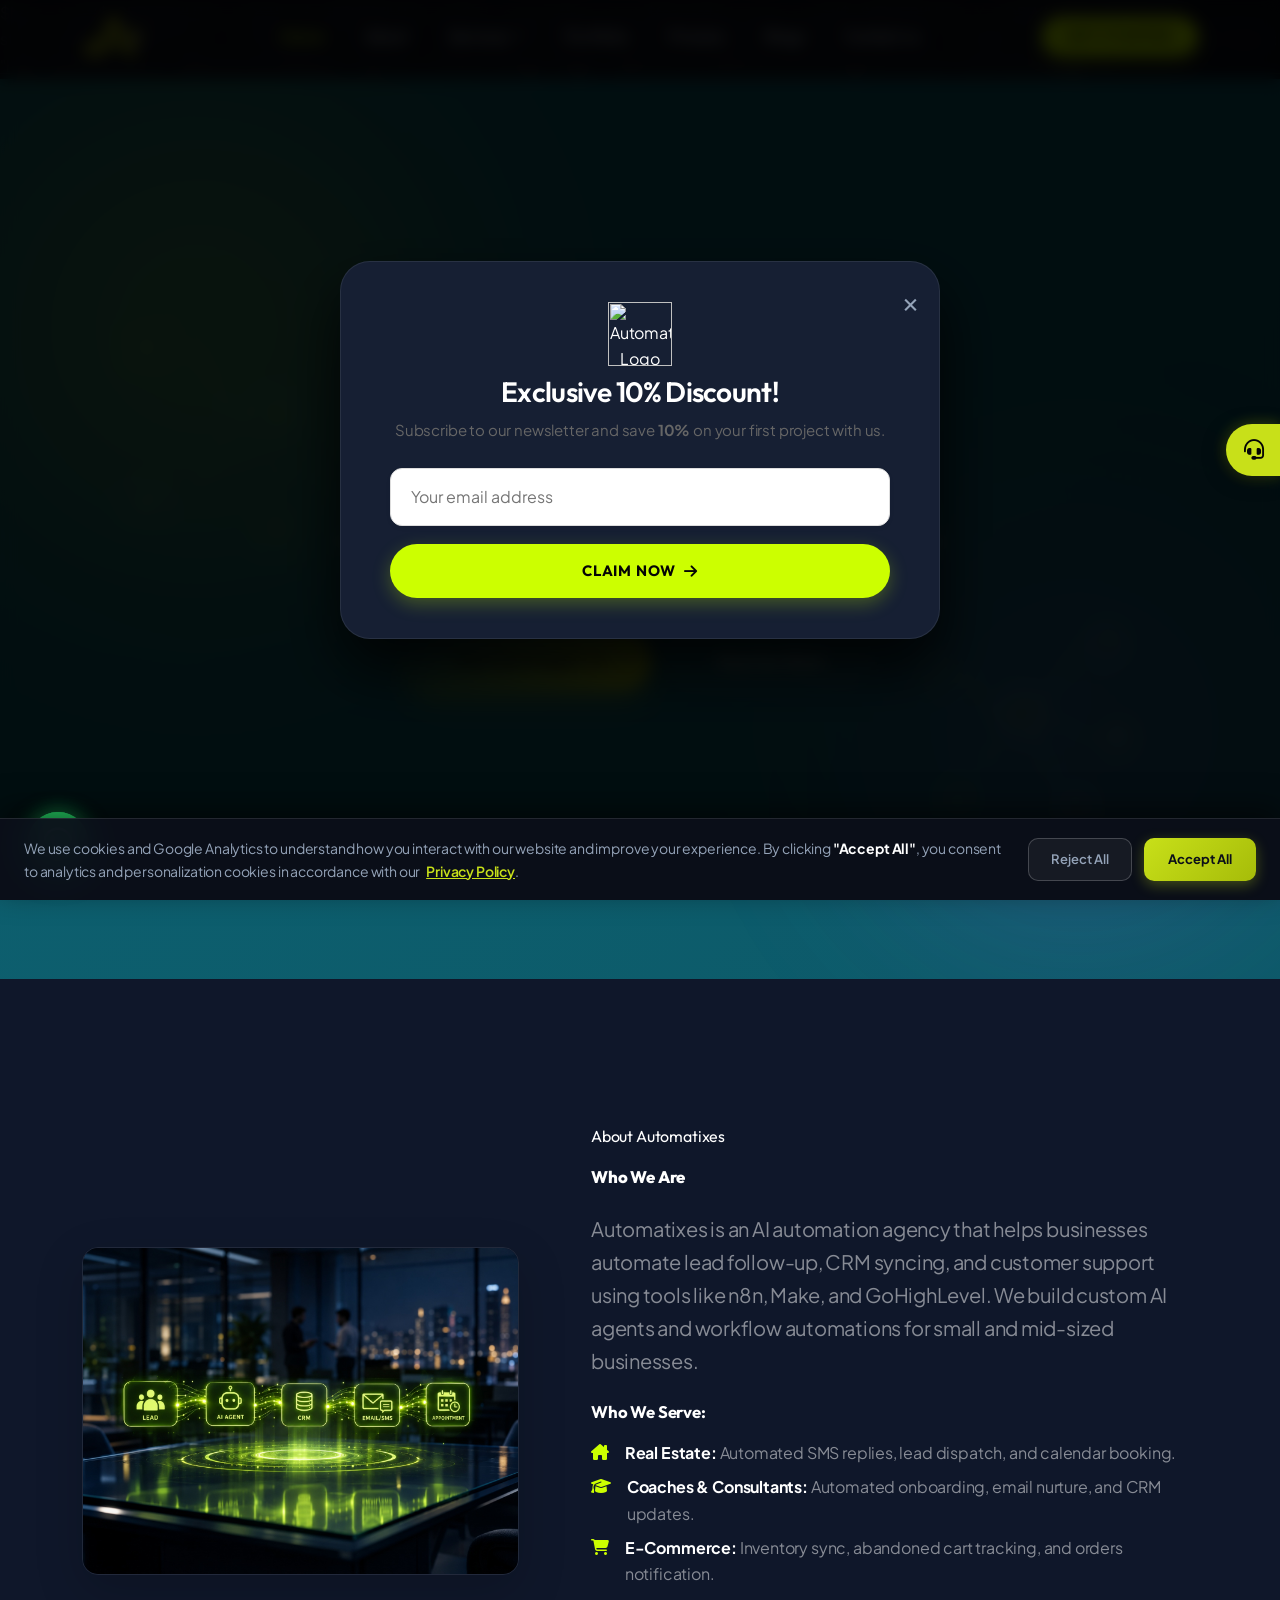
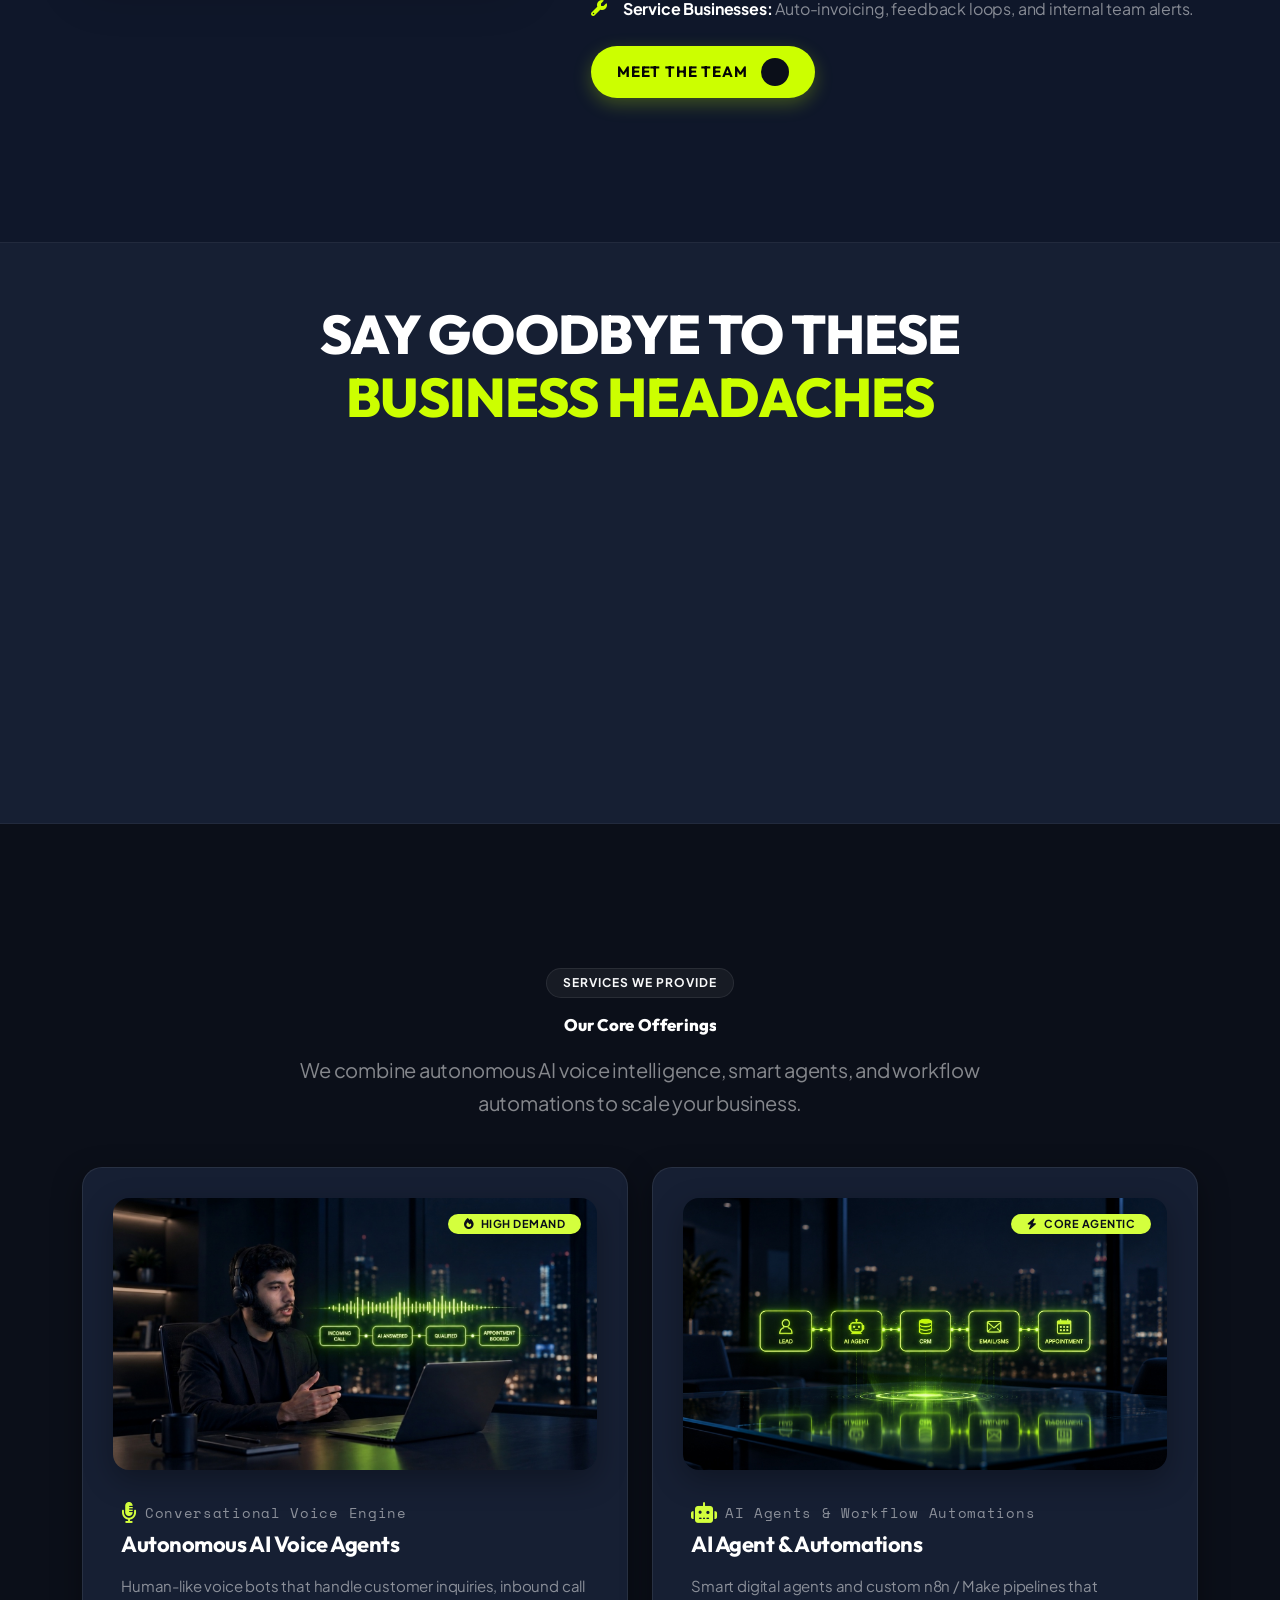
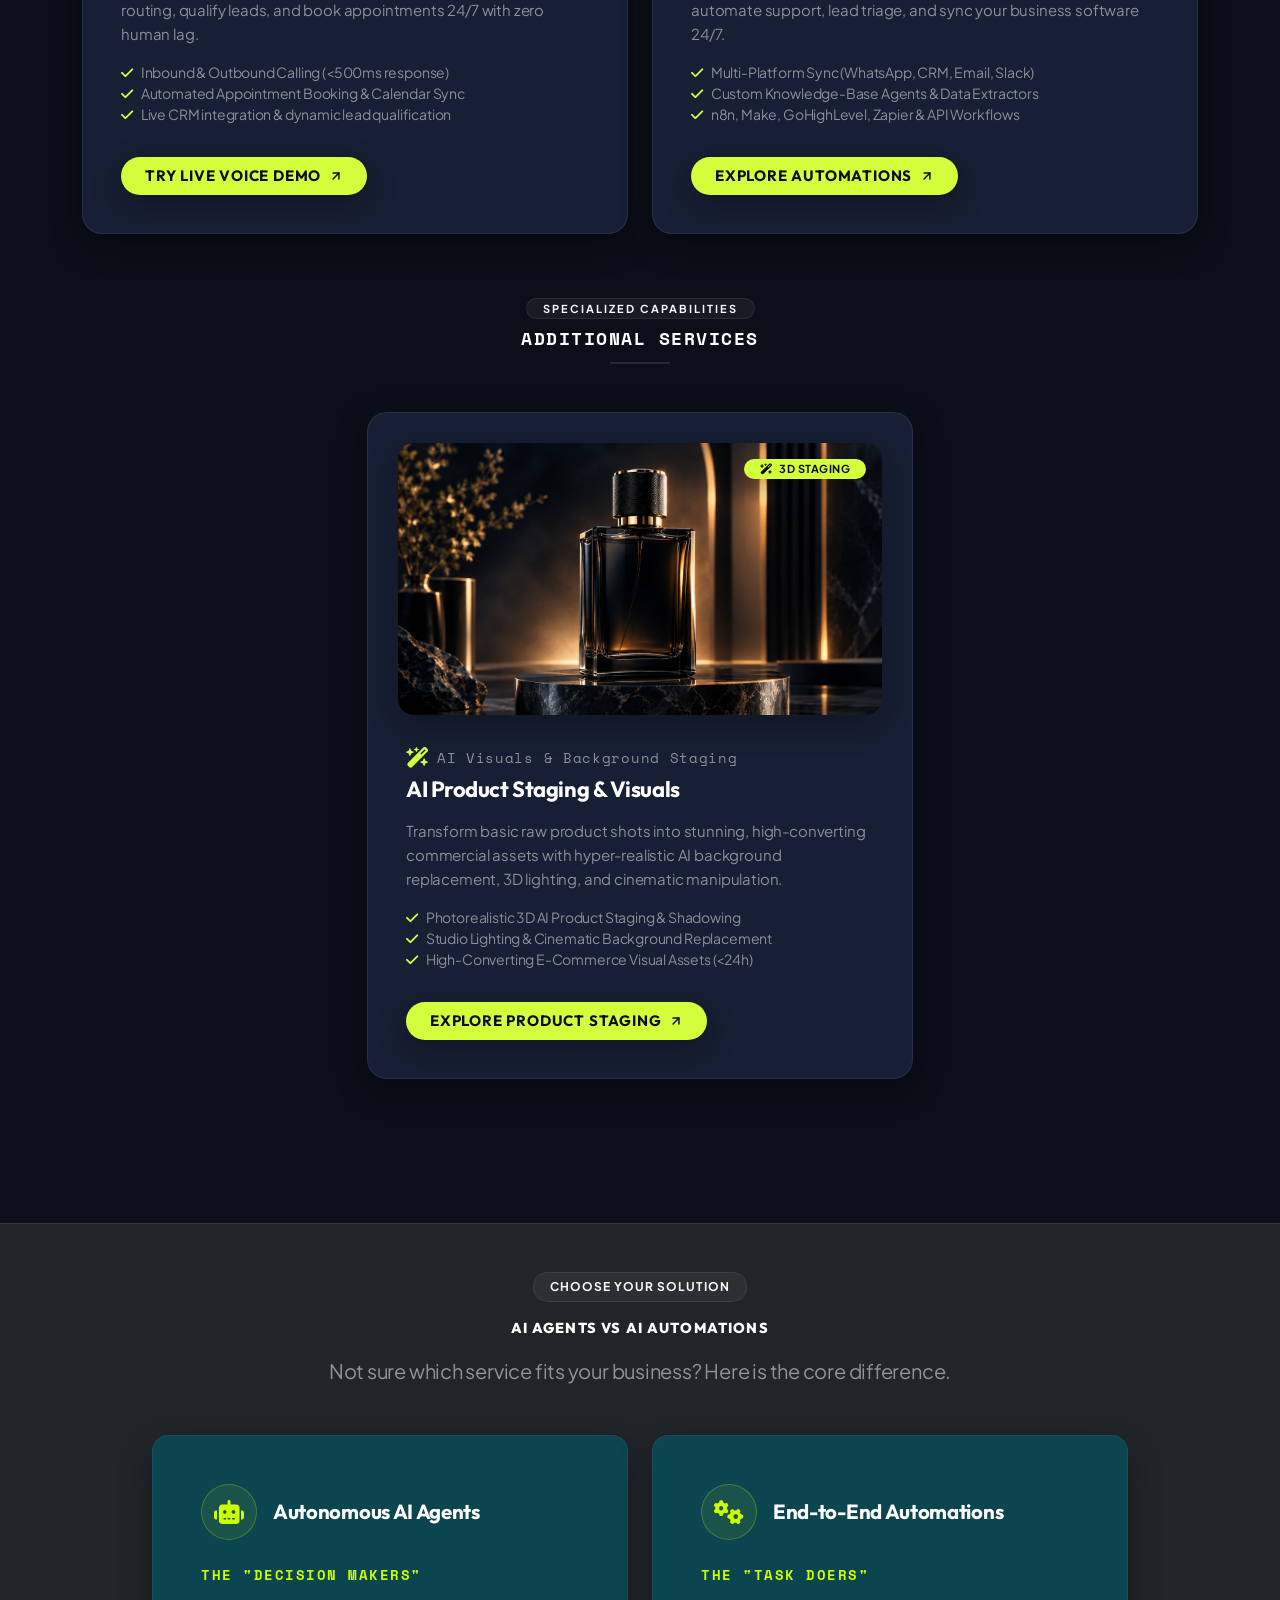
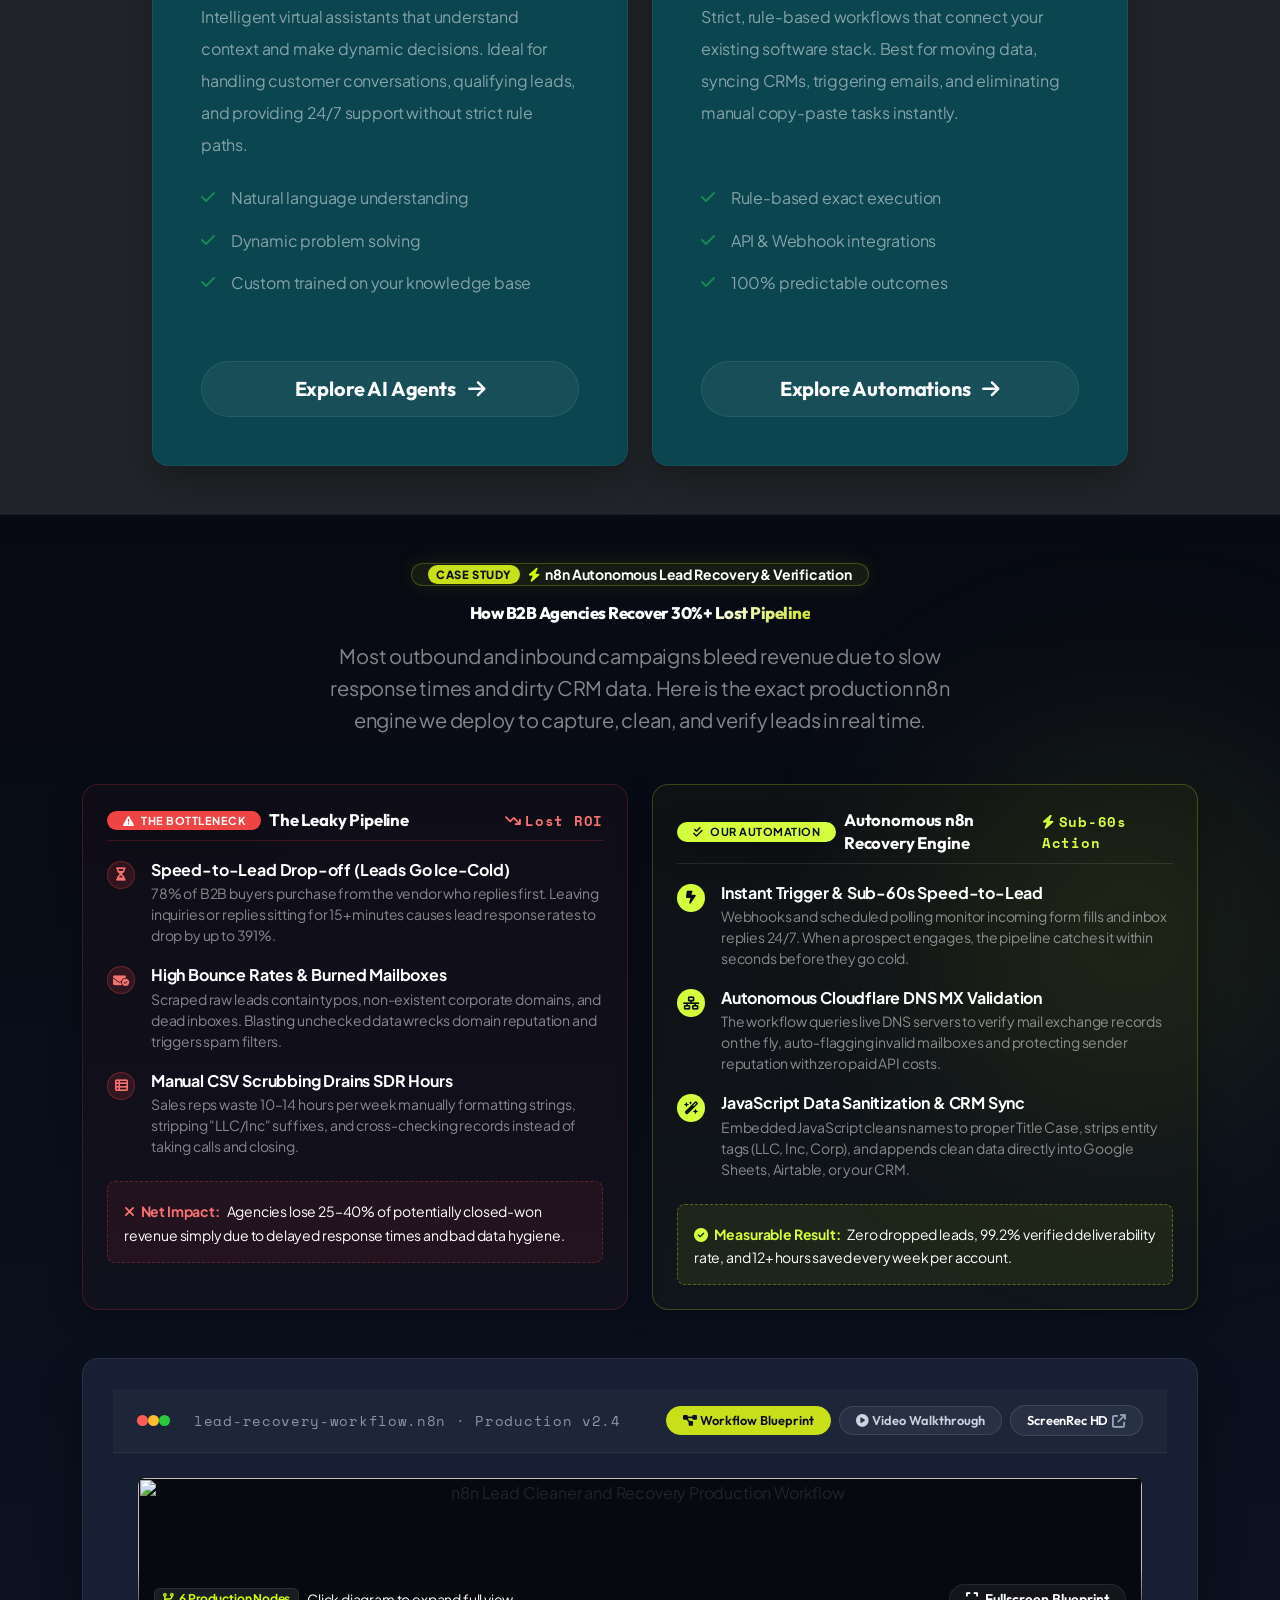
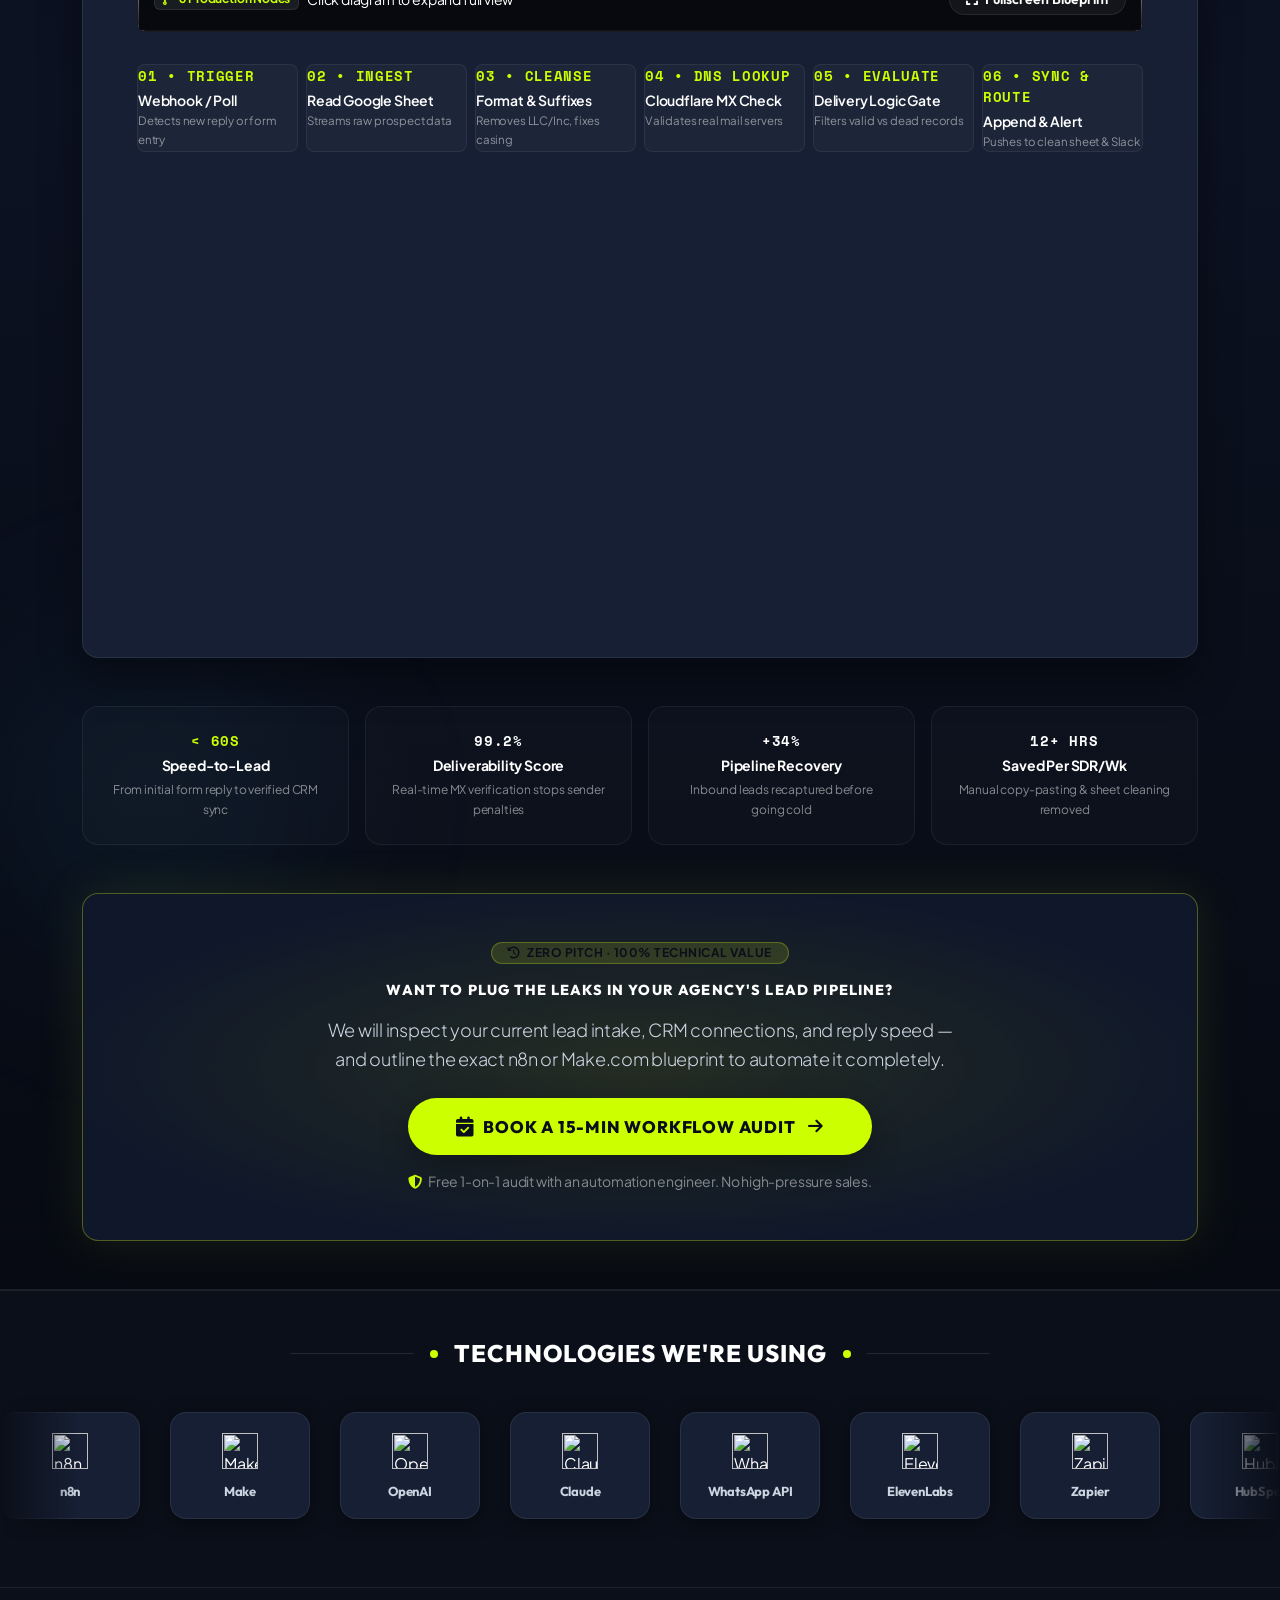
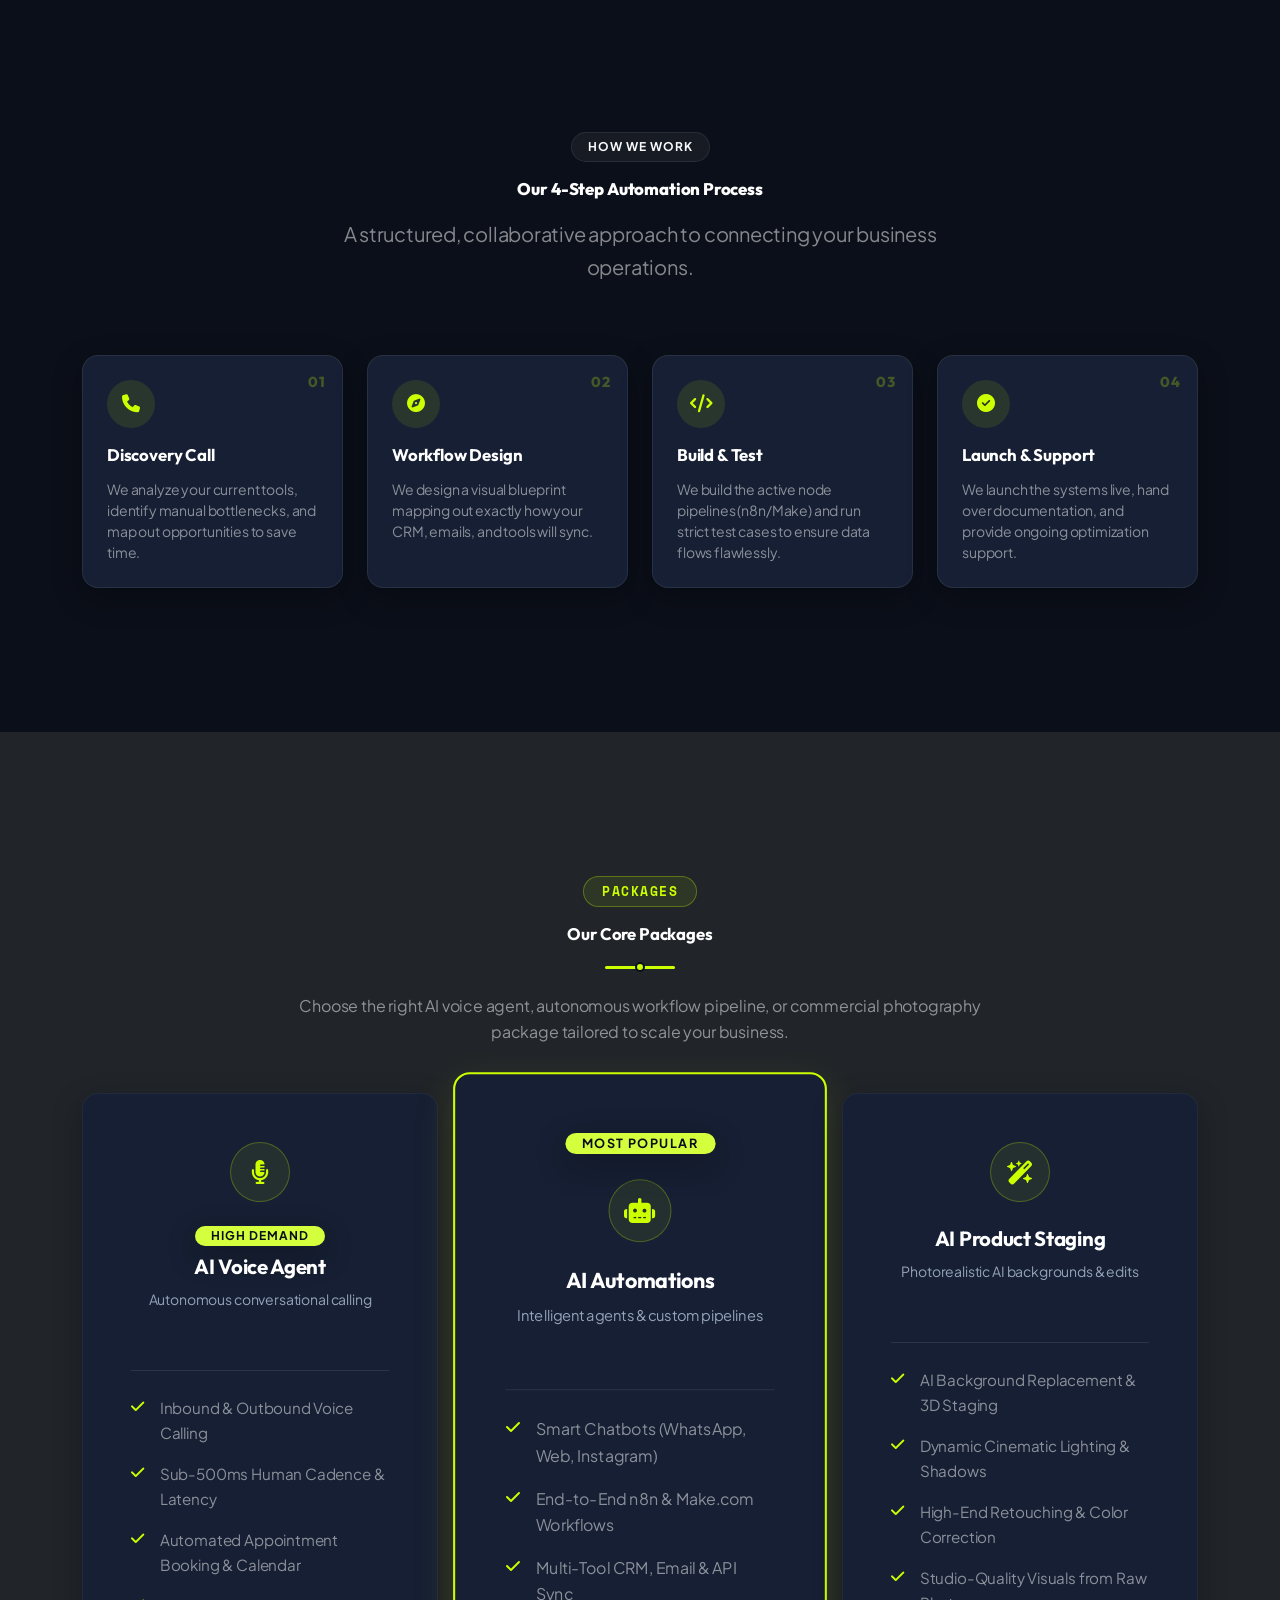
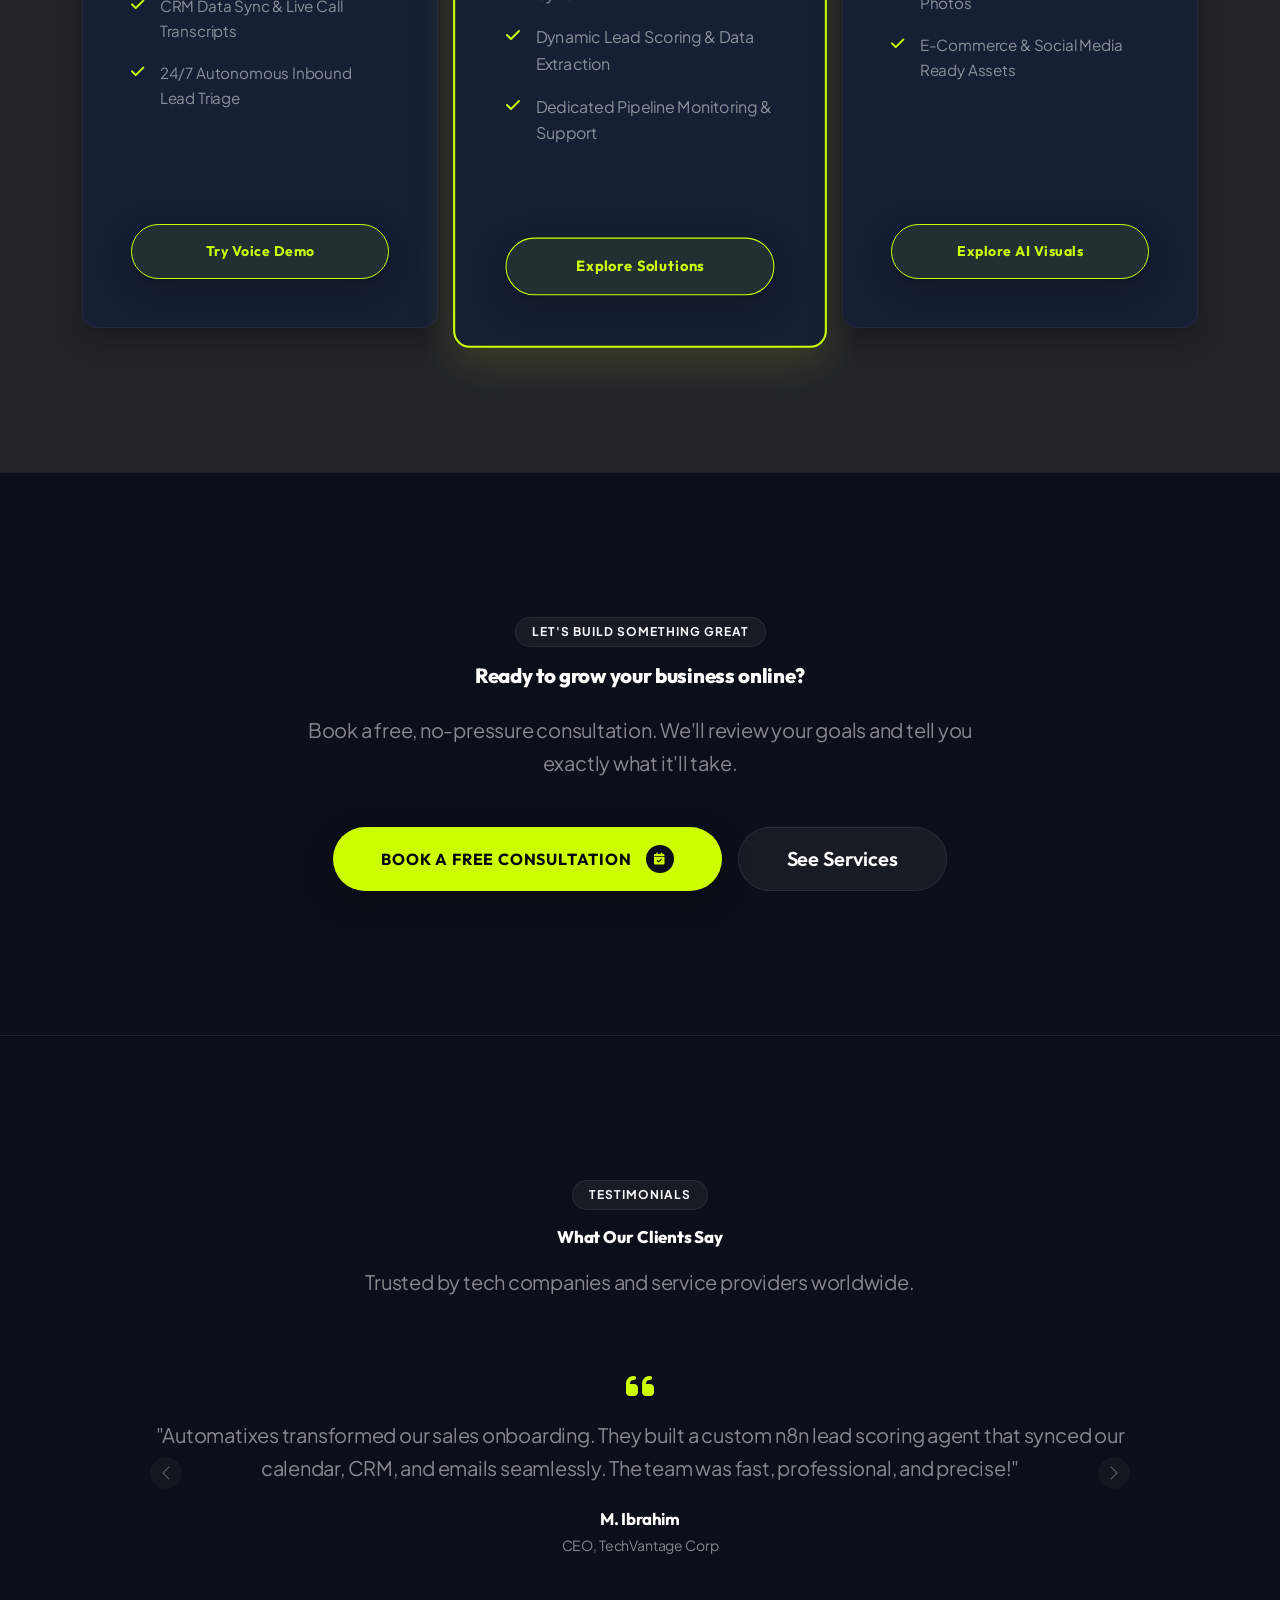
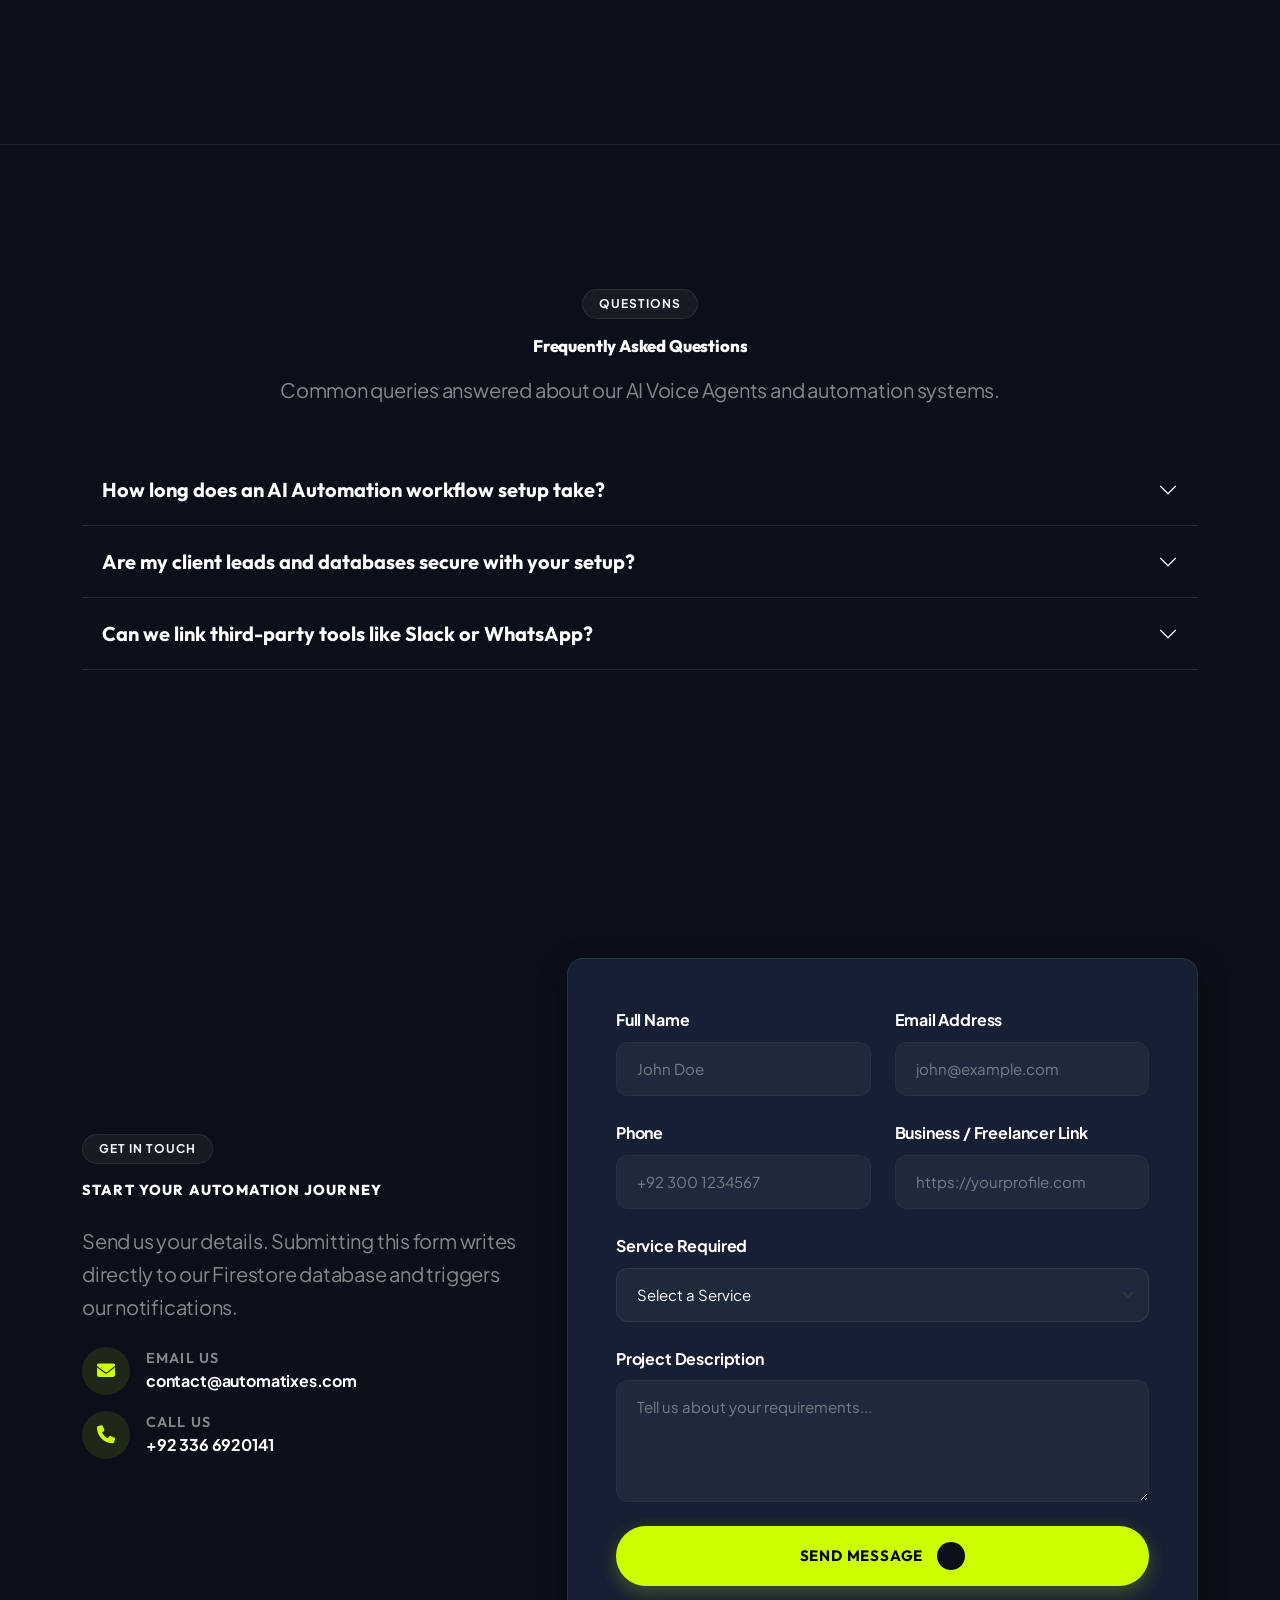
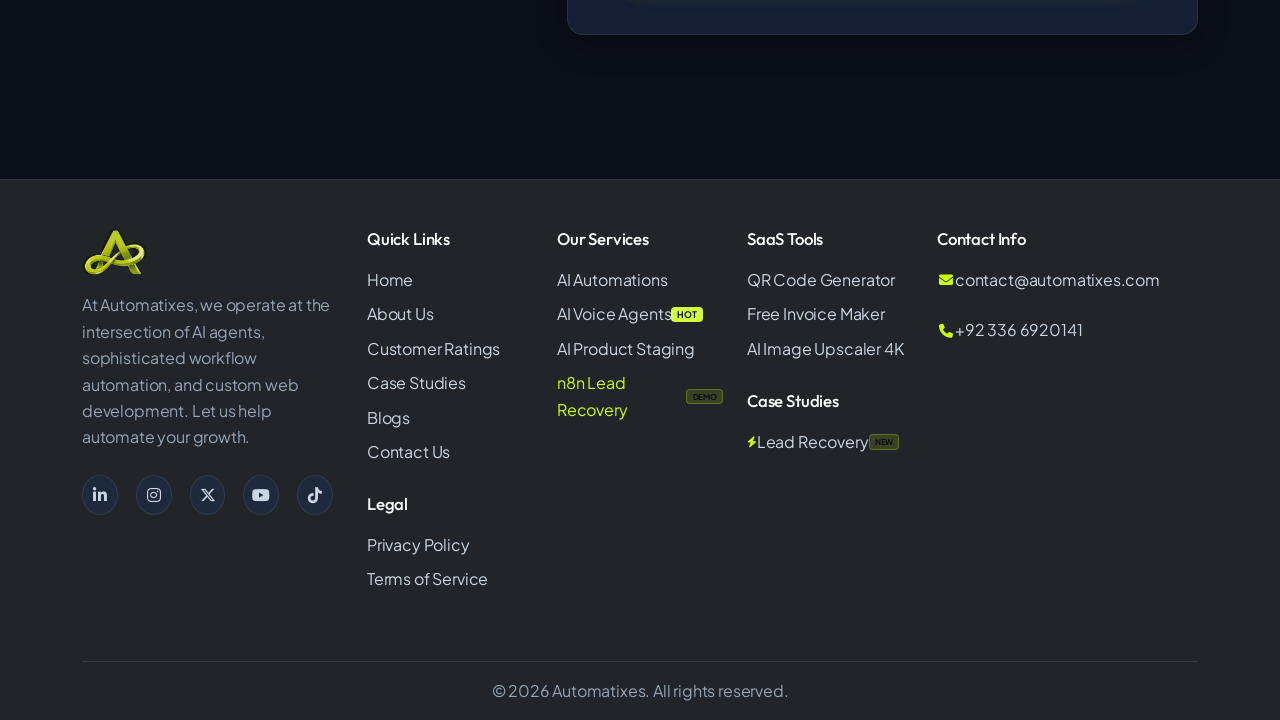
==== index.html @ 9a9e3614 "feat: launch AI Agent & Automations page, fix scroll/response lag, add service breakdown, custom age" ====
$host = isset($_SERVER['HTTP_HOST']) ? $_SERVER['HTTP_HOST'] : 'automatixes.com';
$forwarded_proto = isset($_SERVER['HTTP_X_FORWARDED_PROTO']) ? strtolower($_SERVER['HTTP_X_FORWARDED_PROTO']) : '';
$protocol = ((isset($_SERVER['HTTPS']) && $_SERVER['HTTPS'] === 'on') || $forwarded_proto === 'https') ? "https" : "http";
$canonical_url = "{$protocol}://{$host}/" . $active_meta['url'];
$og_image = "{$protocol}://{$host}/assets/img/services/ai_automations.jpg";
?>
<!DOCTYPE html>
<html lang="en">
<head>
    <!-- Google Consent Mode v2 (must fire BEFORE gtag.js) -->
    <script>
      window.dataLayer = window.dataLayer || [];
      function gtag(){dataLayer.push(arguments);}
      gtag('consent', 'default', {
        'ad_storage': 'denied',
        'ad_user_data': 'denied',
        'ad_personalization': 'denied',
        'analytics_storage': 'denied',
        'wait_for_update': 500
      });
      gtag('set', 'ads_data_redaction', true);
      gtag('set', 'url_passthrough', true);

      if (localStorage.getItem('cookie_consent') === 'granted') {
        gtag('consent', 'update', {
          'ad_storage': 'granted',
          'ad_user_data': 'granted',
          'ad_personalization': 'granted',
          'analytics_storage': 'granted'
        });
      }
    </script>
    <!-- Google tag (gtag.js) -->
    <script async src="https://www.googletagmanager.com/gtag/js?id=G-QNFRW1GPJR"></script>
    <script>
      gtag('js', new Date());
      gtag('config', 'G-QNFRW1GPJR');
    </script>
    <meta charset="UTF-8">
    <meta http-equiv="X-UA-Compatible" content="IE=edge">
    <meta name="viewport" content="width=device-width, initial-scale=1.0">
    <title>AI Automation Agency | Automatixes</title>
    <link rel="icon" type="image/png" sizes="32x32" href="favicon-32x32.png">
    <link rel="icon" type="image/png" sizes="16x16" href="favicon-16x16.png">
    <link rel="apple-touch-icon" sizes="180x180" href="apple-touch-icon.png">
    <link rel="icon" type="image/svg+xml" href="favicon.svg">
    <link rel="shortcut icon" href="favicon.ico">
    <link rel="manifest" href="site.webmanifest">
    <link rel="canonical" href="http://localhost:8000">
    
    <!-- Meta SEO Tags -->
    <meta name="robots" content="index, follow, max-image-preview:large, max-snippet:-1, max-video-preview:-1">
    <meta name="description" content="Automatixes is an AI-first agency building custom AI agents and workflow automations.">
    <meta name="keywords" content="AI Automation Agency, n8n, Make, GoHighLevel, Zapier, AI Agents">
    <meta name="author" content="Automatixes">
    
    <!-- Open Graph / Facebook -->
    <meta property="og:type" content="website">
    <meta property="og:url" content="http://localhost:8000">
    <meta property="og:title" content="http://localhost:8000">
    <meta property="og:description" content="http://localhost:8000">
    <meta property="og:image" content="http://localhost:8000">

    <!-- Twitter -->
    <meta name="twitter:card" content="summary_large_image">
    <meta name="twitter:url" content="http://localhost:8000">
    <meta name="twitter:title" content="http://localhost:8000">
    <meta name="twitter:description" content="http://localhost:8000">
    <meta name="twitter:image" content="http://localhost:8000">

    <!-- Hreflang Tags for SEO/GEO -->
    <link rel="alternate" hreflang="x-default" href="">
    <link rel="alternate" hreflang="en" href="">
    <link rel="alternate" hreflang="en-us" href="">
    <link rel="alternate" hreflang="en-gb" href="">
    <link rel="alternate" hreflang="en-ca" href="">
    <link rel="alternate" hreflang="ar" href="">

    <!-- JSON-LD Structured Data Schema -->
    <!-- WebSite Schema -->
    <script type="application/ld+json">
    {
      "@context": "https://schema.org",
      "@type": "WebSite",
      "name": "Automatixes",
      "url": "http://localhost:8000",
      "description": "An AI-first automation agency that designs custom AI agents and workflow automations to run business operations 24/7."
    }
    </script>

    <!-- LocalBusiness & Organization Schema -->
    <script type="application/ld+json">
    {
      "@context": "https://schema.org",
      "@type": "ProfessionalService",
      "name": "Automatixes",
      "url": "http://localhost:8000",
      "logo": ":///assets/img/services/ai_automations.jpg",
      "image": ":///assets/img/services/ai_automations.jpg",
      "description": "An AI-first automation agency that designs custom AI agents and workflow automations to run business operations 24/7.",
      "telephone": "+92-336-6920141",
      "email": "contact@automatixes.com",
      "areaServed": [
        {"@type": "Country", "name": "USA"},
        {"@type": "Country", "name": "Canada"},
        {"@type": "Region", "name": "Europe"},
        {"@type": "Region", "name": "Arabian Peninsula"},
        {"@type": "Country", "name": "Global"}
      ]
    }
    </script>

    <!-- Service Schema -->
    
    
    

    <!-- BreadcrumbList Schema -->
    
    
    

    <!-- Bootstrap 5 CDN -->
    <link href="https://cdn.jsdelivr.net/npm/bootstrap@5.3.2/dist/css/bootstrap.min.css" rel="stylesheet">
    
    <!-- FontAwesome CDN for Icons -->
    <link rel="stylesheet" href="https://cdnjs.cloudflare.com/ajax/libs/font-awesome/6.4.2/css/all.min.css">
    
    <!-- Google Fonts: Syne (Preloader) / Outfit (Headings) / Plus Jakarta Sans (Body) / Space Mono -->
    <link rel="preconnect" href="https://fonts.googleapis.com">
    <link rel="preconnect" href="https://fonts.gstatic.com" crossorigin>
    <link href="https://fonts.googleapis.com/css2?family=Outfit:wght@400;500;600;700;800;900&family=Plus+Jakarta+Sans:wght@400;500;600;700;800&family=Space+Mono:wght@400;700&family=Syne:wght@700;800&display=swap" rel="stylesheet">
    
    <!-- Custom Main CSS -->
    <link rel="stylesheet" href="assets/css/main.css?v=14.1.1">

        <!-- Google Sitelinks & SiteNavigationElement Schema -->
    <script type="application/ld+json">
    {
      "@context": "https://schema.org",
      "@graph": [
        {
          "@type": "ItemList",
          "name": "Automatixes AI Solutions & Tools",
          "itemListElement": [
            {
              "@type": "SiteNavigationElement",
              "position": 1,
              "name": "AI Automated Solutions",
              "description": "Custom autonomous AI agents and n8n/Make workflows for CRM, lead qualification, and support.",
              "url": "https://www.automatixes.com/ai-Agent-Automations"
            },
            {
              "@type": "SiteNavigationElement",
              "position": 2,
              "name": "AI Voice Agents",
              "description": "Human-like conversational AI voice agents for inbound support and automated outbound qualification.",
              "url": "https://www.automatixes.com/voice-agent"
            },
            {
              "@type": "SiteNavigationElement",
              "position": 3,
              "name": "AI Product Staging & Shoots",
              "description": "Photorealistic 3D AI staging and commercial product mockups for e-commerce brands.",
              "url": "https://www.automatixes.com/product-shoot"
            },
            {
              "@type": "SiteNavigationElement",
              "position": 4,
              "name": "Our Process & Methodology",
              "description": "4-stage engineering blueprint: Audit, Architecture, Integration, and 24/7 Operations.",
              "url": "https://www.automatixes.com/process"
            },
            {
              "@type": "SiteNavigationElement",
              "position": 5,
              "name": "Customer Ratings & Reviews",
              "description": "Verified client testimonials and real ROI case studies from enterprise automation deployments.",
              "url": "https://www.automatixes.com/reviews"
            },
            {
              "@type": "SiteNavigationElement",
              "position": 6,
              "name": "Book Free AI Consultation",
              "description": "Schedule a 1-on-1 strategy call to identify automation bottlenecks and calculate projected ROI.",
              "url": "https://www.automatixes.com/contact"
            },
            {
              "@type": "SiteNavigationElement",
              "position": 7,
              "name": "Free Dynamic QR Studio",
              "description": "Enterprise-grade QR generator with custom logo branding and live scan telemetry.",
              "url": "https://qrcode.automatixes.com/"
            },
            {
              "@type": "SiteNavigationElement",
              "position": 8,
              "name": "Free Invoice Maker & PDF Ledger",
              "description": "Professional A4 PDF financial ledger generator with instant tax calculations.",
              "url": "https://invoicemaker.automatixes.com/"
            }
          ]
        }
      ]
    }
    </script>

</head>
<body>

    <!-- Preloader Start -->
    <div id="preloader">
        <div class="animation-preloader">
            <div class="spinner"></div>
            <div class="txt-loading">
                <span data-text-preloader="A" class="letters-loading">A</span>
                <span data-text-preloader="U" class="letters-loading">U</span>
                <span data-text-preloader="T" class="letters-loading">T</span>
                <span data-text-preloader="O" class="letters-loading">O</span>
                <span data-text-preloader="M" class="letters-loading">M</span>
                <span data-text-preloader="A" class="letters-loading">A</span>
                <span data-text-preloader="T" class="letters-loading">T</span>
                <span data-text-preloader="I" class="letters-loading">I</span>
                <span data-text-preloader="X" class="letters-loading">X</span>
                <span data-text-preloader="E" class="letters-loading">E</span>
                <span data-text-preloader="S" class="letters-loading">S</span>
            </div>
            <p class="text-center loading-subtitle">Loading</p>
        </div>
    </div>
    <!-- Preloader End -->

    <!-- Header Navigation Start -->
    <header id="header-sticky" class="header-nav">
        <div class="container">
                <nav class="navbar navbar-expand-lg navbar-dark bg-transparent py-0">
                <a class="navbar-brand d-flex align-items-center" href="index">
                    <img src="assets/img/logo/automatixes-logo-new.png" alt="Automatixes Logo" style="height: 45px; width: auto; object-fit: contain;">
                </a>
                <button class="navbar-toggler" type="button" data-bs-toggle="collapse" data-bs-target="#mainNavbar" aria-controls="mainNavbar" aria-expanded="false" aria-label="Toggle navigation">
                    <span class="navbar-toggler-icon"></span>
                </button>
                                <div class="collapse navbar-collapse d-lg-flex justify-content-between" id="mainNavbar">
                    <ul class="navbar-nav mx-auto mb-2 mb-lg-0 align-items-lg-center">
                        <li class="nav-item"><a class="nav-link active" href="index">Home</a></li>
                        <li class="nav-item"><a class="nav-link" href="about">About</a></li>
                        <li class="nav-item dropdown">
                            <a class="nav-link dropdown-toggle" href="#" id="servicesDropdown" role="button" data-bs-toggle="dropdown" aria-expanded="false">
                                Services
                            </a>
                            <ul class="dropdown-menu border-0 shadow-sm" aria-labelledby="servicesDropdown">
                                <li><a class="dropdown-item py-2 fw-semibold" href="whatsapp-api"><i class="fa-brands fa-whatsapp text-success me-2"></i>WhatsApp Multi-Device API</a></li>
                                <li><a class="dropdown-item py-2 fw-semibold" href="ai-Agent-Automations">AI Agent & Automations</a></li>
                                <li><a class="dropdown-item py-2 fw-semibold d-flex align-items-center justify-content-between" href="voice-agent"><span>AI Voice Agents</span> <span class="badge rounded-pill ms-2" style="font-size: 0.65rem; background: #D4FF3D !important; color: #0a0e1a !important; font-weight: 700;">🔥 HIGH DEMAND</span></a></li>
                                <li><a class="dropdown-item py-2 fw-semibold" href="product-shoot">AI Product Staging & Visuals</a></li>
                            </ul>
                        </li>
                                                <li class="nav-item"><a class="nav-link text-nowrap" href="portfolio">Portfolio</a></li>
                        <li class="nav-item"><a class="nav-link text-nowrap" href="process">Process</a></li>
                        <li class="nav-item"><a class="nav-link text-nowrap" href="blogs">Blogs</a></li>
                        <li class="nav-item"><a class="nav-link text-nowrap" href="contact">Contact us</a></li>
                    </ul>
                    <div class="d-none d-lg-block">
                        <a href="contact" class="btn btn-brand rounded-pill px-4 py-2 fw-semibold text-nowrap">Get Started</a>
                    </div>
                </div>
            </nav>
        </div>
    </header>
    <!-- Header Navigation End -->

    <div id="smooth-wrapper">
        <div id="smooth-content">









<!-- Hero Section Start -->
<section class="hero-section position-relative d-flex align-items-center justify-content-center text-center" style="min-height: 100vh; overflow: hidden; padding-top: 100px;">
    <!-- Abstract Glowing Orbs (Automatixes Style) -->
    <div class="position-absolute rounded-circle" style="background: radial-gradient(circle, rgba(200, 224, 25,0.35) 0%, rgba(0,0,0,0) 70%); width: 700px; height: 700px; top: -100px; left: -150px; filter: blur(80px); z-index: 0; pointer-events: none;"></div>
    <div class="position-absolute rounded-circle" style="background: radial-gradient(circle, rgba(168,85,247,0.2) 0%, rgba(0,0,0,0) 70%); width: 600px; height: 600px; bottom: -50px; right: -100px; filter: blur(80px); z-index: 0; pointer-events: none;"></div>
    
    <!-- Floating Automation Workflow Nodes (Left) -->
    <style>
        @keyframes heroFloat {
            0% { transform: translateY(0px); }
            50% { transform: translateY(-15px); }
            100% { transform: translateY(0px); }
        }
    </style>
    <!-- Floating Automation Workflow Nodes (Left - n8n Workflow) -->
    <div class="position-absolute d-none d-lg-block" style="top: 25%; left: 8%; z-index: 0; opacity: 0.3; pointer-events: none; animation: heroFloat 6s ease-in-out infinite;">
        <svg width="240" height="280" viewBox="0 0 240 280" fill="none" xmlns="http://www.w3.org/2000/svg" preserveAspectRatio="xMidYMid meet">
            <defs>
                <!-- Canvas Grid Pattern -->
                <pattern id="n8nCanvasGrid" x="0" y="0" width="16" height="16" patternUnits="userSpaceOnUse">
                    <circle cx="8" cy="8" r="0.75" fill="#ffffff" fill-opacity="0.15"/>
                </pattern>
                
                <!-- Connection Gradients -->
                <linearGradient id="n8nGrad1" x1="0%" y1="0%" x2="100%" y2="100%">
                    <stop offset="0%" stop-color="#C8E019" stop-opacity="0.9"/>
                    <stop offset="100%" stop-color="#ffffff" stop-opacity="0.7"/>
                </linearGradient>
                <linearGradient id="n8nGrad2" x1="0%" y1="0%" x2="0%" y2="100%">
                    <stop offset="0%" stop-color="#ffffff" stop-opacity="0.7"/>
                    <stop offset="100%" stop-color="#C8E019" stop-opacity="0.9"/>
                </linearGradient>
                <linearGradient id="n8nGrad3" x1="100%" y1="0%" x2="0%" y2="100%">
                    <stop offset="0%" stop-color="#ffffff" stop-opacity="0.7"/>
                    <stop offset="100%" stop-color="#94a3b8" stop-opacity="0.5"/>
                </linearGradient>
            </defs>

            <!-- Background Canvas Texture -->
            <rect width="240" height="280" fill="url(#n8nCanvasGrid)" rx="16"/>

            <!-- Connection Paths -->
            <!-- Path 1: Trigger to AI Engine -->
            <path d="M68 44 C118 44, 102 110, 152 110" stroke="url(#n8nGrad1)" stroke-width="1.75" stroke-linecap="round" fill="none"/>
            <!-- Path 2: AI Engine to Action Sync (Vertical Primary) -->
            <path d="M176 134 L176 208" stroke="url(#n8nGrad2)" stroke-width="1.75" stroke-linecap="round" fill="none"/>
            <!-- Path 3: AI Engine to Dispatch/Notification (Branch Secondary) -->
            <path d="M152 122 C100 122, 120 198, 68 198" stroke="url(#n8nGrad3)" stroke-width="1.75" stroke-dasharray="4 4" stroke-linecap="round" fill="none"/>

            <!-- Data Packet Pulse Indicators -->
            <circle cx="110" cy="77" r="2.5" fill="#C8E019"/>
            <circle cx="176" cy="171" r="2.5" fill="#C8E019"/>
            <circle cx="108" cy="160" r="2" fill="#ffffff" fill-opacity="0.8"/>

            <!-- Node 1: Webhook Trigger (Top Left) -->
            <g id="node-trigger">
                <rect x="20" y="20" width="48" height="48" rx="12" fill="#ffffff" fill-opacity="0.04" stroke="#C8E019" stroke-width="1.5"/>
                <!-- Lightning Trigger Glyph -->
                <path d="M45 32 L37 44 L43 44 L41 56 L51 42 L45 42 Z" fill="#C8E019"/>
                <!-- Status Indicator -->
                <circle cx="62" cy="24" r="4.5" fill="#111827" stroke="#C8E019" stroke-width="1.2"/>
                <path d="M60 24 L61.5 25.5 L64.5 22.5" fill="none" stroke="#C8E019" stroke-width="1.2" stroke-linecap="round" stroke-linejoin="round"/>
                <!-- Output Port -->
                <circle cx="68" cy="44" r="3" fill="#C8E019" stroke="#111827" stroke-width="1"/>
            </g>

            <!-- Node 2: AI Processor / Router (Center Right) -->
            <g id="node-router">
                <rect x="152" y="86" width="48" height="48" rx="12" fill="#ffffff" fill-opacity="0.04" stroke="#ffffff" stroke-opacity="0.6" stroke-width="1.5"/>
                <!-- AI Sparkle Icon -->
                <path d="M176 99 C176 105 181 110 187 110 C181 110 176 115 176 121 C176 115 171 110 165 110 C171 110 176 105 176 99 Z" fill="#C8E019"/>
                <path d="M185 94 C185 96.5 187.5 99 190 99 C187.5 99 185 101.5 185 104 C185 101.5 182.5 99 180 99 C182.5 99 185 96.5 185 94 Z" fill="#ffffff" fill-opacity="0.8"/>
                <!-- Input Port -->
                <circle cx="152" cy="110" r="3" fill="#ffffff" stroke="#111827" stroke-width="1"/>
                <!-- Output Ports -->
                <circle cx="176" cy="134" r="3" fill="#C8E019" stroke="#111827" stroke-width="1"/>
                <circle cx="152" cy="122" r="3" fill="#94a3b8" stroke="#111827" stroke-width="1"/>
            </g>

            <!-- Node 3: Database / CRM Action (Bottom Right) -->
            <g id="node-database">
                <rect x="152" y="208" width="48" height="48" rx="12" fill="#ffffff" fill-opacity="0.04" stroke="#C8E019" stroke-width="1.5"/>
                <!-- Database / Storage Icon -->
                <ellipse cx="176" cy="223" rx="10" ry="3.5" fill="none" stroke="#C8E019" stroke-width="1.5"/>
                <path d="M166 228 C166 231 170.5 232.5 176 232.5 C181.5 232.5 186 231 186 228" fill="none" stroke="#C8E019" stroke-width="1.5"/>
                <path d="M166 234 C166 237 170.5 238.5 176 238.5 C181.5 238.5 186 237 186 234" fill="none" stroke="#C8E019" stroke-width="1.5"/>
                <line x1="166" y1="223" x2="166" y2="234" stroke="#C8E019" stroke-width="1.5"/>
                <line x1="186" y1="223" x2="186" y2="234" stroke="#C8E019" stroke-width="1.5"/>
                <!-- Input Port -->
                <circle cx="176" cy="208" r="3" fill="#C8E019" stroke="#111827" stroke-width="1"/>
            </g>

            <!-- Node 4: Dispatch / Notification (Bottom Left) -->
            <g id="node-notification">
                <rect x="20" y="174" width="48" height="48" rx="12" fill="#ffffff" fill-opacity="0.04" stroke="#ffffff" stroke-opacity="0.6" stroke-width="1.5"/>
                <!-- Paper Plane / Send Icon -->
                <path d="M35 199 L53 189 L45 207 L42 200 Z" fill="none" stroke="#ffffff" stroke-width="1.5" stroke-linejoin="round" stroke-linecap="round"/>
                <line x1="53" y1="189" x2="42" y2="200" stroke="#C8E019" stroke-width="1.5" stroke-linecap="round"/>
                <!-- Input Port -->
                <circle cx="68" cy="198" r="3" fill="#ffffff" stroke="#111827" stroke-width="1"/>
            </g>
        </svg>
    </div>
    
    <!-- Floating Automation Workflow Nodes (Right - CRM / Make Stack) -->
    <div class="position-absolute d-none d-lg-block" style="bottom: 15%; right: 10%; z-index: 0; opacity: 0.3; pointer-events: none; animation: heroFloat 8s ease-in-out infinite reverse;">
        <svg width="260" height="260" viewBox="0 0 260 260" fill="none" xmlns="http://www.w3.org/2000/svg" preserveAspectRatio="xMidYMid meet">
            <defs>
                <!-- Flow Gradients -->
                <linearGradient id="makeFlow1" x1="0%" y1="0%" x2="100%" y2="100%">
                    <stop offset="0%" stop-color="#C8E019" stop-opacity="0.9"/>
                    <stop offset="100%" stop-color="#ffffff" stop-opacity="0.7"/>
                </linearGradient>
                <linearGradient id="makeFlow2" x1="0%" y1="100%" x2="100%" y2="0%">
                    <stop offset="0%" stop-color="#ffffff" stop-opacity="0.7"/>
                    <stop offset="100%" stop-color="#C8E019" stop-opacity="0.9"/>
                </linearGradient>
                <linearGradient id="makeFlow3" x1="0%" y1="0%" x2="100%" y2="50%">
                    <stop offset="0%" stop-color="#ffffff" stop-opacity="0.8"/>
                    <stop offset="100%" stop-color="#C8E019" stop-opacity="0.8"/>
                </linearGradient>
                <linearGradient id="makeFlow4" x1="0%" y1="0%" x2="100%" y2="100%">
                    <stop offset="0%" stop-color="#ffffff" stop-opacity="0.8"/>
                    <stop offset="100%" stop-color="#94a3b8" stop-opacity="0.6"/>
                </linearGradient>
                <linearGradient id="makeFlow5" x1="100%" y1="0%" x2="0%" y2="100%">
                    <stop offset="0%" stop-color="#C8E019" stop-opacity="0.8"/>
                    <stop offset="100%" stop-color="#94a3b8" stop-opacity="0.5"/>
                </linearGradient>
            </defs>

            <!-- Background Orbital Guide Rings (Make.com Canvas Texture) -->
            <circle cx="130" cy="130" r="55" stroke="#ffffff" stroke-opacity="0.08" stroke-dasharray="3 5" fill="none"/>
            <circle cx="130" cy="130" r="95" stroke="#C8E019" stroke-opacity="0.08" stroke-dasharray="4 6" fill="none"/>
            <circle cx="130" cy="130" r="120" stroke="#ffffff" stroke-opacity="0.04" stroke-dasharray="6 8" fill="none"/>

            <!-- Connection Conduits -->
            <!-- Conduit 1: Trigger -> Hub -->
            <path d="M63 90 C90 90, 95 130, 105 130" stroke="url(#makeFlow1)" stroke-width="1.75" stroke-linecap="round" fill="none"/>
            <!-- Conduit 2: Hub -> CRM Target -->
            <path d="M151 118 C170 100, 185 60, 197 60" stroke="url(#makeFlow2)" stroke-width="1.75" stroke-linecap="round" fill="none"/>
            <!-- Conduit 3: Hub -> Database Sync -->
            <path d="M155 135 C175 135, 185 155, 209 155" stroke="url(#makeFlow3)" stroke-width="1.75" stroke-linecap="round" fill="none"/>
            <!-- Conduit 4: Hub -> Instant Messaging -->
            <path d="M145 151 C155 175, 162 195, 173 214" stroke="url(#makeFlow4)" stroke-width="1.75" stroke-linecap="round" fill="none"/>
            <!-- Conduit 5: Hub -> AI Lead Scoring (Secondary Branch) -->
            <path d="M112 148 C95 170, 88 185, 77 204" stroke="url(#makeFlow5)" stroke-width="1.5" stroke-dasharray="3 3" stroke-linecap="round" fill="none"/>

            <!-- Filter Badge (Between Trigger and Hub) -->
            <g id="filter-badge">
                <circle cx="84" cy="110" r="6.5" fill="#111827" stroke="#C8E019" stroke-width="1.2"/>
                <path d="M81.5 107.5 L86.5 107.5 L84.5 110 L84.5 113 L83.5 113 L83.5 110 Z" fill="#C8E019"/>
            </g>

            <!-- Data Pulse Packets -->
            <circle cx="73" cy="98" r="2" fill="#ffffff"/>
            <circle cx="178" cy="84" r="2.5" fill="#C8E019"/>
            <circle cx="184" cy="147" r="2" fill="#ffffff"/>
            <circle cx="156" cy="178" r="2.5" fill="#C8E019"/>
            <circle cx="98" cy="172" r="2" fill="#C8E019"/>

            <!-- Module 1: Webhook / Lead Ingest Trigger (Top-Left) -->
            <g id="module-trigger">
                <circle cx="45" cy="90" r="23" stroke="#C8E019" stroke-opacity="0.3" stroke-width="1.25" stroke-dasharray="3 3" fill="none"/>
                <circle cx="45" cy="90" r="18" fill="#ffffff" fill-opacity="0.05" stroke="#C8E019" stroke-width="1.5"/>
                <!-- Lightning Bolt Ingest Glyph -->
                <path d="M47 81 L41 89 L46 89 L43 99 L51 88 L46 88 Z" fill="#C8E019"/>
                <!-- Connection Output Port -->
                <circle cx="63" cy="90" r="2.5" fill="#C8E019" stroke="#111827" stroke-width="0.75"/>
            </g>

            <!-- Module 2: Central Make Router / Orchestrator Hub (Center) -->
            <g id="module-router-hub">
                <circle cx="130" cy="130" r="32" stroke="#C8E019" stroke-opacity="0.2" stroke-width="1.5" stroke-dasharray="2 3" fill="none"/>
                <circle cx="130" cy="130" r="25" fill="#ffffff" fill-opacity="0.06" stroke="#ffffff" stroke-width="1.75"/>
                <circle cx="130" cy="130" r="15" fill="#C8E019" fill-opacity="0.12" stroke="#C8E019" stroke-width="1.25"/>
                <!-- Make Router Split Glyph -->
                <circle cx="130" cy="130" r="3.5" fill="#C8E019"/>
                <path d="M130 126.5 L130 120 M132.5 131.5 L138 135 M127.5 131.5 L122 135" stroke="#C8E019" stroke-width="1.5" stroke-linecap="round"/>
                <circle cx="130" cy="119" r="1.5" fill="#ffffff"/>
                <circle cx="139" cy="136" r="1.5" fill="#ffffff"/>
                <circle cx="121" cy="136" r="1.5" fill="#ffffff"/>
                <!-- Hub Connection Ports -->
                <circle cx="105" cy="130" r="2.5" fill="#C8E019"/>
                <circle cx="151" cy="118" r="2.5" fill="#C8E019"/>
                <circle cx="155" cy="135" r="2.5" fill="#ffffff"/>
                <circle cx="145" cy="151" r="2.5" fill="#ffffff"/>
                <circle cx="112" cy="148" r="2.5" fill="#94a3b8"/>
            </g>

            <!-- Module 3: CRM Lead Profile Target (Top-Right) -->
            <g id="module-crm-lead">
                <circle cx="215" cy="60" r="22" stroke="#ffffff" stroke-opacity="0.3" stroke-width="1.25" stroke-dasharray="3 3" fill="none"/>
                <circle cx="215" cy="60" r="18" fill="#ffffff" fill-opacity="0.05" stroke="#ffffff" stroke-width="1.5"/>
                <!-- CRM User Avatar Glyph -->
                <circle cx="215" cy="55" r="3.5" stroke="#C8E019" stroke-width="1.3" fill="none"/>
                <path d="M208 67 C208 63 211 61 215 61 C219 61 222 63 222 67" stroke="#C8E019" stroke-width="1.3" fill="none" stroke-linecap="round"/>
                <circle cx="221" cy="53" r="2" fill="#C8E019"/>
                <!-- Input Port -->
                <circle cx="197" cy="60" r="2.5" fill="#ffffff" stroke="#111827" stroke-width="0.75"/>
            </g>

            <!-- Module 4: Cloud Database / Store Sync (Middle-Right) -->
            <g id="module-database-sync">
                <circle cx="225" cy="155" r="20" stroke="#C8E019" stroke-opacity="0.3" stroke-width="1.25" fill="none"/>
                <circle cx="225" cy="155" r="16" fill="#ffffff" fill-opacity="0.05" stroke="#C8E019" stroke-width="1.5"/>
                <!-- Database Cylinder Stack Glyph -->
                <ellipse cx="225" cy="148" rx="6.5" ry="2.5" fill="none" stroke="#ffffff" stroke-width="1.2"/>
                <path d="M218.5 148 L218.5 158 C218.5 160 221.5 161.5 225 161.5 C228.5 161.5 231.5 160 231.5 158 L231.5 148" fill="none" stroke="#ffffff" stroke-width="1.2"/>
                <path d="M218.5 153 C218.5 155 221.5 156.5 225 156.5 C228.5 156.5 231.5 155 231.5 153" fill="none" stroke="#C8E019" stroke-width="1.2"/>
                <!-- Input Port -->
                <circle cx="209" cy="155" r="2.5" fill="#C8E019" stroke="#111827" stroke-width="0.75"/>
            </g>

            <!-- Module 5: Instant Communications / Slack / SMS (Bottom-Right) -->
            <g id="module-messaging">
                <circle cx="185" cy="225" r="22" stroke="#ffffff" stroke-opacity="0.3" stroke-width="1.25" stroke-dasharray="4 3" fill="none"/>
                <circle cx="185" cy="225" r="17" fill="#ffffff" fill-opacity="0.05" stroke="#ffffff" stroke-width="1.5"/>
                <!-- Message Bubble Notification Glyph -->
                <path d="M178 221 C178 217.5 181 215 185 215 C189 215 192 217.5 192 221 C192 224 189 226.5 185 226.5 C184 226.5 183 226.3 182 226 L179 228 L179.5 225 C178.5 224 178 222.5 178 221 Z" fill="none" stroke="#C8E019" stroke-width="1.2" stroke-linejoin="round"/>
                <line x1="182" y1="220" x2="188" y2="220" stroke="#ffffff" stroke-width="1" stroke-linecap="round"/>
                <!-- Input Port -->
                <circle cx="173" cy="214" r="2.5" fill="#ffffff" stroke="#111827" stroke-width="0.75"/>
            </g>

            <!-- Module 6: AI Lead Scoring / Analytics (Bottom-Left) -->
            <g id="module-ai-scoring">
                <circle cx="65" cy="215" r="20" stroke="#C8E019" stroke-opacity="0.3" stroke-width="1.25" stroke-dasharray="2 3" fill="none"/>
                <circle cx="65" cy="215" r="16" fill="#ffffff" fill-opacity="0.05" stroke="#C8E019" stroke-width="1.5"/>
                <!-- Bar Chart & AI Spark Glyph -->
                <path d="M59 222 L59 217 M63 222 L63 213 M67 222 L67 215 M71 222 L71 210" stroke="#C8E019" stroke-width="1.3" stroke-linecap="round"/>
                <path d="M58 209 C60 209 61 207 61 205 C61 207 62 209 64 209 C62 209 61 211 61 213 C61 211 60 209 58 209 Z" fill="#ffffff"/>
                <!-- Input Port -->
                <circle cx="77" cy="204" r="2.5" fill="#C8E019" stroke="#111827" stroke-width="0.75"/>
            </g>
        </svg>
    </div>
    
    <div class="container position-relative z-1 hero-content py-5" style="color: #ffffff;">
        <span class="badge rounded-pill border border-secondary text-light mb-4 px-4 py-2" style="background: rgba(255,255,255,0.03); letter-spacing: 2px; font-size: 0.75rem; text-transform: uppercase;">
            <span style="color: #C8E019;" class="me-2">🚀</span> DIGITAL AGENCY FOR AMBITIOUS BRANDS
        </span>
        
        <h1 class="display-3 fw-bold mb-4" style="line-height: 1.15; letter-spacing: -1.5px; color: #ffffff;">
            We Build Systems That Work <br>
            <span style="color: var(--accent-neon);">While You Sleep.</span>
        </h1>
        
        <p class="lead mx-auto mb-5" style="max-width: 650px; font-size: 1.15rem; color: #9ca3af;">
            Automatixes designs, builds, and scales premium AI agents, automated workflows, and custom web applications for startups, SMBs, and enterprise teams globally.
        </p>

        <div class="d-flex justify-content-center gap-3 flex-wrap wow fadeInUp" data-wow-delay=".4s">
            <a href="contact" class="btn text-white rounded-pill px-5 py-3 fw-semibold d-flex align-items-center" style="background: linear-gradient(135deg, #0D6171, #C8E019); border: none; box-shadow: 0 10px 25px rgba(200, 224, 25,0.4); transition: transform 0.2s;">
                Start Your Project <i class="fa-solid fa-arrow-right ms-2"></i>
            </a>
            <a href="#portfolio-section" class="btn rounded-pill px-5 py-3 fw-semibold border" style="background: rgba(255,255,255,0.05); color: #ffffff; border-color: rgba(255,255,255,0.1); transition: background 0.2s;">
                View Our Work
            </a>
        </div>
    </div>
</section>
<!-- Hero Section End -->

<!-- About Section Start -->
<section id="about-section" class="about-section fix section-padding bg-warm-peach">
    <div class="container">
        <div class="row align-items-center g-5">
            <div class="col-lg-5">
                <div class="about-image-wrapper wow fadeInLeft position-relative" data-wow-delay=".3s">
                    <img src="assets/img/about-team.jpg" alt="AI Automation Team at Automatixes" loading="lazy" class="img-fluid rounded-4 shadow-lg border border-secondary" style="object-fit: cover; width: 100%; aspect-ratio: 4/3; box-shadow: 0 20px 40px rgba(0,0,0,0.5);">
                </div>
            </div>
            <div class="col-lg-7">
                <div class="about-content ps-lg-4">
                    <div class="section-title">
                        <div class="sub-title bg-color-2 wow fadeInUp mb-3">
                            <span>About Automatixes</span>
                        </div>
                        <h2 class="wow fadeInUp text-white fw-extrabold display-5 mb-4" data-wow-delay=".3s">
                            Who We Are
                        </h2>
                    </div>
                    <p class="mt-3 wow fadeInUp text-white-50 fs-5" data-wow-delay=".5s">
                        Automatixes is an AI automation agency that helps businesses automate lead follow-up, CRM syncing, and customer support using tools like n8n, Make, and GoHighLevel. We build custom AI agents and workflow automations for small and mid-sized businesses.
                    </p>
                    
                    <h5 class="fw-bold text-white mt-4 mb-3 wow fadeInUp" data-wow-delay=".3s">Who We Serve:</h5>
                    <div class="list-items wow fadeInUp" data-wow-delay=".4s">
                        <ul class="list-unstyled">
                            <li class="mb-2 d-flex align-items-start fs-6 text-white-50">
                                <i class="fa-solid fa-house-chimney text-accent-brand me-3 mt-1"></i>
                                <span><strong class="text-white">Real Estate:</strong> Automated SMS replies, lead dispatch, and calendar booking.</span>
                            </li>
                            <li class="mb-2 d-flex align-items-start fs-6 text-white-50">
                                <i class="fa-solid fa-graduation-cap text-accent-brand me-3 mt-1"></i>
                                <span><strong class="text-white">Coaches & Consultants:</strong> Automated onboarding, email nurture, and CRM updates.</span>
                            </li>
                            <li class="mb-2 d-flex align-items-start fs-6 text-white-50">
                                <i class="fa-solid fa-cart-shopping text-accent-brand me-3 mt-1"></i>
                                <span><strong class="text-white">E-Commerce:</strong> Inventory sync, abandoned cart tracking, and orders notification.</span>
                            </li>
                            <li class="mb-2 d-flex align-items-start fs-6 text-white-50">
                                <i class="fa-solid fa-wrench text-accent-brand me-3 mt-1"></i>
                                <span><strong class="text-white">Service Businesses:</strong> Auto-invoicing, feedback loops, and internal team alerts.</span>
                            </li>
                        </ul>
                    </div>

                    <div class="main-button mt-4 wow fadeInUp" data-wow-delay=".5s">
                        <a href="about" class="btn btn-brand">
                            <span>Meet the Team</span>
                            <span class="arrow-btn"><i class="fa-solid fa-arrow-up-right"></i></span>
                        </a>
                    </div>
                </div>
            </div>
        </div>
    </div>
</section>
<!-- About Section End -->

<!-- Toss Away Physics Section Start -->
<section class="section toss-away" style="position: relative; overflow: hidden; padding: 0; background: var(--bg-surface-1, #0a0a0a); border-top: 1px solid rgba(255,255,255,0.05); border-bottom: 1px solid rgba(255,255,255,0.05);">
    <div class="container toss-away-container" style="position: absolute; top: 60px; left: 50%; transform: translateX(-50%); z-index: 10; pointer-events: none; width: 100%;">
        <div class="row justify-content-center">
            <div class="col-12 col-lg-8">
                <div class="section__header text-center" style="margin-bottom: 0;">
                    <h2 class="title title-anim toss-away-title" style="color: #ffffff; font-size: clamp(1.8rem, 4.5vw, 3.4rem); font-weight: 800; line-height: 1.15; letter-spacing: -1px;">
                        SAY GOODBYE TO THESE<br><span style="color: var(--accent-neon, #C8E019);">BUSINESS HEADACHES</span>
                    </h2>
                </div>
            </div>
        </div>
    </div>
    <div id="physics-container" style="width: 100%; height: 580px; position: relative; cursor: grab; z-index: 1; overflow: hidden;">
        <!-- Matter.js Canvas Injected Here -->
    </div>
</section>
<!-- Toss Away Physics Section End -->

<!-- Services Section Start -->
<section id="services-section" class="section-padding bg-surface text-white">
    <div class="container">
        <div class="text-center mb-5 max-w-700 mx-auto">
            <span class="badge rounded-pill border border-secondary text-light mb-3 px-3 py-2" style="background: rgba(255,255,255,0.05); letter-spacing: 1px;">SERVICES WE PROVIDE</span>
            <h2 class="display-5 fw-extrabold mb-3 text-white typewriter-anim">Our Core Offerings</h2>
            <p class="text-white-50 fs-5">We combine autonomous AI voice intelligence, smart agents, and workflow automations to scale your business.</p>
        </div>
        
        <!-- Row 1: Core Offerings (Dual High-Impact Cards) -->
        <div class="row g-4 justify-content-center">
            <!-- Core Offering 1: Autonomous AI Voice Agents -->
            <div class="col-lg-6 col-md-6">
                <div class="card-service-item h-100 d-flex flex-column justify-content-between wow fadeInUp" data-wow-delay=".2s" style="border: 1px solid rgba(255, 255, 255, 0.08); background: rgba(18, 24, 38, 0.75); position: relative; overflow: hidden; border-radius: 20px;">
                    <div>
                        <div class="thumb mb-4 rounded-4 overflow-hidden shadow-sm position-relative">
                            <img src="assets/img/services/ai_agents.jpg" alt="Autonomous AI Voice Agents" class="img-fluid w-100" style="aspect-ratio: 16/9; object-fit: cover;">
                            <span class="badge position-absolute top-0 end-0 m-3 text-dark rounded-pill px-3 py-1.5 shadow fw-bold" style="font-size: 11px; background: #D4FF3D !important; color: #0a0e1a !important; letter-spacing: 0.5px; border: none;">
                                <i class="fa-solid fa-fire me-1" style="color: #0a0e1a !important;"></i> HIGH DEMAND
                            </span>
                        </div>
                        <div class="content p-2">
                            <div class="d-flex align-items-center gap-2 mb-2">
                                <i class="fa-solid fa-microphone-lines" style="font-size: 1.3rem; color: #D4FF3D !important;"></i>
                                <span class="text-white-50 font-monospace small">Conversational Voice Engine</span>
                            </div>
                            <h3 class="mb-3"><a href="voice-agent" class="text-white text-decoration-none">Autonomous AI Voice Agents</a></h3>
                            <p class="text-white-50 mb-3">Human-like voice bots that handle customer inquiries, inbound call routing, qualify leads, and book appointments 24/7 with zero human lag.</p>
                            <ul class="list-unstyled text-white-50 small mb-4" style="line-height: 2;">
                                <li><i class="fa-solid fa-check me-2" style="color: #D4FF3D !important;"></i>Inbound &amp; Outbound Calling (&lt;500ms response)</li>
                                <li><i class="fa-solid fa-check me-2" style="color: #D4FF3D !important;"></i>Automated Appointment Booking &amp; Calendar Sync</li>
                                <li><i class="fa-solid fa-check me-2" style="color: #D4FF3D !important;"></i>Live CRM integration &amp; dynamic lead qualification</li>
                            </ul>
                        </div>
                    </div>
                    <div class="p-2 pt-0">
                        <a href="voice-agent" class="btn btn-sm btn-brand rounded-pill px-4 py-2 fw-bold text-nowrap d-inline-flex align-items-center gap-2 shadow text-dark" style="background: #D4FF3D !important; color: #0a0e1a !important; border: none;">
                            <span>Try Live Voice Demo</span>
                            <svg viewBox="0 0 24 24" width="14" height="14" fill="none" stroke="currentColor" stroke-width="2.5" stroke-linecap="round" stroke-linejoin="round"><line x1="7" y1="17" x2="17" y2="7"></line><polyline points="7 7 17 7 17 17"></polyline></svg>
                        </a>
                    </div>
                </div>
            </div>

            <!-- Core Offering 2: AI Automated Solutions -->
            <div class="col-lg-6 col-md-6">
                <div class="card-service-item h-100 d-flex flex-column justify-content-between wow fadeInUp" data-wow-delay=".4s" style="border: 1px solid rgba(255, 255, 255, 0.08); background: rgba(18, 24, 38, 0.75); position: relative; overflow: hidden; border-radius: 20px;">
                    <div>
                        <div class="thumb mb-4 rounded-4 overflow-hidden shadow-sm position-relative">
                            <img src="assets/img/services/ai_automations.jpg" alt="AI Automated Solutions" class="img-fluid w-100" style="aspect-ratio: 16/9; object-fit: cover;">
                            <span class="badge position-absolute top-0 end-0 m-3 text-dark rounded-pill px-3 py-1.5 shadow fw-bold" style="font-size: 11px; background: #D4FF3D !important; color: #0a0e1a !important; letter-spacing: 0.5px; border: none;">
                                <i class="fa-solid fa-bolt me-1" style="color: #0a0e1a !important;"></i> CORE AGENTIC
                            </span>
                        </div>
                        <div class="content p-2">
                            <div class="d-flex align-items-center gap-2 mb-2">
                                <i class="fa-solid fa-robot" style="font-size: 1.3rem; color: #D4FF3D !important;"></i>
                                <span class="text-white-50 font-monospace small">AI Agents &amp; Workflow Automations</span>
                            </div>
                            <h3 class="mb-3"><a href="ai-Agent-Automations" class="text-white text-decoration-none">AI Agent & Automations</a></h3>
                            <p class="text-white-50 mb-3">Smart digital agents and custom n8n / Make pipelines that automate support, lead triage, and sync your business software 24/7.</p>
                            <ul class="list-unstyled text-white-50 small mb-4" style="line-height: 2;">
                                <li><i class="fa-solid fa-check me-2" style="color: #D4FF3D !important;"></i>Multi-Platform Sync (WhatsApp, CRM, Email, Slack)</li>
                                <li><i class="fa-solid fa-check me-2" style="color: #D4FF3D !important;"></i>Custom Knowledge-Base Agents &amp; Data Extractors</li>
                                <li><i class="fa-solid fa-check me-2" style="color: #D4FF3D !important;"></i>n8n, Make, GoHighLevel, Zapier &amp; API Workflows</li>
                            </ul>
                        </div>
                    </div>
                    <div class="p-2 pt-0">
                        <a href="ai-Agent-Automations" class="btn btn-sm btn-brand rounded-pill px-4 py-2 fw-bold text-nowrap d-inline-flex align-items-center gap-2 shadow text-dark" style="background: #D4FF3D !important; color: #0a0e1a !important; border: none;">
                            <span>Explore Automations</span>
                            <svg viewBox="0 0 24 24" width="14" height="14" fill="none" stroke="currentColor" stroke-width="2.5" stroke-linecap="round" stroke-linejoin="round"><line x1="7" y1="17" x2="17" y2="7"></line><polyline points="7 7 17 7 17 17"></polyline></svg>
                        </a>
                    </div>
                </div>
            </div>
        </div>

        <!-- Additional Offerings Separator -->
        <div class="text-center my-5 pt-3 wow fadeInUp" data-wow-delay=".5s">
            <span class="badge rounded-pill border border-secondary text-light mb-2 px-3 py-1.5" style="background: rgba(255,255,255,0.05); font-size: 11px; letter-spacing: 2px;">SPECIALIZED CAPABILITIES</span>
            <h4 class="text-white fw-bold font-monospace text-uppercase" style="font-size: 18px; letter-spacing: 1.5px;">Additional Services</h4>
            <div class="mx-auto bg-secondary bg-opacity-25 mt-2" style="width: 60px; height: 2px;"></div>
        </div>

        <!-- Row 2: Additional Services (AI Product Staging) -->
        <div class="row g-4 justify-content-center">
            <div class="col-lg-6 col-md-8">
                <div class="card-service-item h-100 d-flex flex-column justify-content-between wow fadeInUp" data-wow-delay=".6s" style="border: 1px solid rgba(255, 255, 255, 0.08); background: rgba(18, 24, 38, 0.75); position: relative; overflow: hidden; border-radius: 20px;">
                    <div>
                        <div class="thumb mb-4 rounded-4 overflow-hidden shadow-sm position-relative">
                            <img src="assets/img/services/product_shoot.jpg" alt="AI Product Staging and Visuals" class="img-fluid w-100" style="aspect-ratio: 16/9; object-fit: cover;">
                            <span class="badge position-absolute top-0 end-0 m-3 text-dark rounded-pill px-3 py-1.5 shadow fw-bold" style="font-size: 11px; background: #D4FF3D !important; color: #0a0e1a !important; letter-spacing: 0.5px; border: none;">
                                <i class="fa-solid fa-wand-magic-sparkles me-1" style="color: #0a0e1a !important;"></i> 3D STAGING
                            </span>
                        </div>
                        <div class="content p-2">
                            <div class="d-flex align-items-center gap-2 mb-2">
                                <i class="fa-solid fa-wand-magic-sparkles" style="font-size: 1.3rem; color: #D4FF3D !important;"></i>
                                <span class="text-white-50 font-monospace small">AI Visuals &amp; Background Staging</span>
                            </div>
                            <h3 class="mb-3"><a href="product-shoot" class="text-white text-decoration-none">AI Product Staging &amp; Visuals</a></h3>
                            <p class="text-white-50 mb-3">Transform basic raw product shots into stunning, high-converting commercial assets with hyper-realistic AI background replacement, 3D lighting, and cinematic manipulation.</p>
                            <ul class="list-unstyled text-white-50 small mb-4" style="line-height: 2;">
                                <li><i class="fa-solid fa-check me-2" style="color: #D4FF3D !important;"></i>Photorealistic 3D AI Product Staging &amp; Shadowing</li>
                                <li><i class="fa-solid fa-check me-2" style="color: #D4FF3D !important;"></i>Studio Lighting &amp; Cinematic Background Replacement</li>
                                <li><i class="fa-solid fa-check me-2" style="color: #D4FF3D !important;"></i>High-Converting E-Commerce Visual Assets (&lt;24h)</li>
                            </ul>
                        </div>
                    </div>
                    <div class="p-2 pt-0">
                        <a href="product-shoot" class="btn btn-sm btn-brand rounded-pill px-4 py-2 fw-bold text-nowrap d-inline-flex align-items-center gap-2 shadow text-dark" style="background: #D4FF3D !important; color: #0a0e1a !important; border: none;">
                            <span>Explore Product Staging</span>
                            <svg viewBox="0 0 24 24" width="14" height="14" fill="none" stroke="currentColor" stroke-width="2.5" stroke-linecap="round" stroke-linejoin="round"><line x1="7" y1="17" x2="17" y2="7"></line><polyline points="7 7 17 7 17 17"></polyline></svg>
                        </a>
                    </div>
                </div>
            </div>
        </div>
    </div>
</section>

<!-- AI Comparison Section Start -->
<section class="py-5 bg-dark text-white border-top border-light-subtle">
    <div class="container max-w-1000">
        <div class="text-center mb-5 wow fadeInUp" data-wow-delay=".1s">
            <span class="badge rounded-pill border border-secondary text-light mb-3 px-3 py-2" style="background: rgba(255,255,255,0.05); letter-spacing: 1px;">CHOOSE YOUR SOLUTION</span>
            <h2 class="display-6 fw-extrabold mb-3 typewriter-anim">AI Agents vs AI Automations</h2>
            <p class="text-white-50 fs-5 mx-auto max-w-700">Not sure which service fits your business? Here is the core difference.</p>
        </div>

        <div class="row g-4 align-items-stretch">
            <!-- AI Agents Column -->
            <div class="col-md-6 wow fadeInLeft" data-wow-delay=".2s">
                <div class="p-4 p-md-5 h-100 rounded-4 d-flex flex-column" style="background: linear-gradient(145deg, #0B4550, #0B4550); border: 1px solid rgba(255,255,255,0.05); box-shadow: 0 15px 35px rgba(0,0,0,0.3);">
                    <div class="d-flex align-items-center mb-4">
                        <div class="bg-brand-translucent text-accent-brand rounded-circle d-flex align-items-center justify-content-center me-3 flex-shrink-0" style="width: 56px; height: 56px; font-size: 24px;">
                            <i class="fa-solid fa-robot"></i>
                        </div>
                        <h3 class="h4 fw-bold mb-0 text-white">Autonomous AI Agents</h3>
                    </div>
                    <p class="text-accent-brand fw-bold mb-3 small text-uppercase font-monospace" style="letter-spacing: 1.5px;">The "Decision Makers"</p>
                    <p class="text-white-50 mb-4 fs-6 lh-lg flex-grow-1">Intelligent virtual assistants that understand context and make dynamic decisions. Ideal for handling customer conversations, qualifying leads, and providing 24/7 support without strict rule paths.</p>
                    <ul class="list-unstyled text-white-50 mb-5">
                        <li class="mb-3 d-flex align-items-start"><i class="fa-solid fa-check text-success mt-1 me-3"></i> <span>Natural language understanding</span></li>
                        <li class="mb-3 d-flex align-items-start"><i class="fa-solid fa-check text-success mt-1 me-3"></i> <span>Dynamic problem solving</span></li>
                        <li class="mb-3 d-flex align-items-start"><i class="fa-solid fa-check text-success mt-1 me-3"></i> <span>Custom trained on your knowledge base</span></li>
                    </ul>
                    <a href="ai-Agent-Automations" class="btn btn-outline-light btn-lg w-100 fw-bold border-2">Explore AI Agents <i class="fa-solid fa-arrow-right ms-2"></i></a>
                </div>
            </div>

            <!-- AI Automations Column -->
            <div class="col-md-6 wow fadeInRight" data-wow-delay=".3s">
                <div class="p-4 p-md-5 h-100 rounded-4 d-flex flex-column" style="background: linear-gradient(145deg, #0B4550, #0B4550); border: 1px solid rgba(255,255,255,0.05); box-shadow: 0 15px 35px rgba(0,0,0,0.3);">
                    <div class="d-flex align-items-center mb-4">
                        <div class="bg-brand-translucent text-accent-brand rounded-circle d-flex align-items-center justify-content-center me-3 flex-shrink-0" style="width: 56px; height: 56px; font-size: 24px;">
                            <i class="fa-solid fa-gears"></i>
                        </div>
                        <h3 class="h4 fw-bold mb-0 text-white">End-to-End Automations</h3>
                    </div>
                    <p class="text-accent-brand fw-bold mb-3 small text-uppercase font-monospace" style="letter-spacing: 1.5px;">The "Task Doers"</p>
                    <p class="text-white-50 mb-4 fs-6 lh-lg flex-grow-1">Strict, rule-based workflows that connect your existing software stack. Best for moving data, syncing CRMs, triggering emails, and eliminating manual copy-paste tasks instantly.</p>
                    <ul class="list-unstyled text-white-50 mb-5">
                        <li class="mb-3 d-flex align-items-start"><i class="fa-solid fa-check text-success mt-1 me-3"></i> <span>Rule-based exact execution</span></li>
                        <li class="mb-3 d-flex align-items-start"><i class="fa-solid fa-check text-success mt-1 me-3"></i> <span>API & Webhook integrations</span></li>
                        <li class="mb-3 d-flex align-items-start"><i class="fa-solid fa-check text-success mt-1 me-3"></i> <span>100% predictable outcomes</span></li>
                    </ul>
                    <a href="ai-Agent-Automations" class="btn btn-outline-light btn-lg w-100 fw-bold border-2">Explore Automations <i class="fa-solid fa-arrow-right ms-2"></i></a>
                </div>
            </div>
        </div>
    </div>
</section>
<!-- AI Comparison Section End -->

<!-- Case Study & Demo Section Start -->
<section id="case-study-section" class="py-5 text-white position-relative overflow-hidden" style="background: linear-gradient(180deg, #070a12 0%, #0c1222 50%, #070a12 100%); border-top: 1px solid rgba(255,255,255,0.08); border-bottom: 1px solid rgba(255,255,255,0.08);">
    <!-- Ambient Atmospheric Glows -->
    <div class="position-absolute rounded-circle pointer-events-none" style="background: radial-gradient(circle, rgba(200, 224, 25, 0.12) 0%, rgba(0,0,0,0) 70%); width: 600px; height: 600px; top: 5%; right: -150px; filter: blur(90px); z-index: 0;"></div>
    <div class="position-absolute rounded-circle pointer-events-none" style="background: radial-gradient(circle, rgba(56, 189, 248, 0.08) 0%, rgba(0,0,0,0) 70%); width: 500px; height: 500px; bottom: 10%; left: -100px; filter: blur(80px); z-index: 0;"></div>

    <div class="container position-relative" style="z-index: 1;">
        <!-- Header / Eyebrow -->
        <div class="text-center mb-5 max-w-800 mx-auto">
            <div class="d-inline-flex align-items-center gap-2 px-3 py-1.5 rounded-pill mb-3" style="background: rgba(200, 224, 25, 0.08); border: 1px solid rgba(200, 224, 25, 0.25); box-shadow: 0 0 20px rgba(200, 224, 25, 0.1);">
                <span class="badge rounded-pill px-2 py-0.5" style="background: #C8E019; color: #000; font-size: 0.7rem; font-weight: 800; letter-spacing: 0.05em;">CASE STUDY</span>
                <span class="text-white small fw-bold" style="font-size: 0.85rem;"><i class="fa-solid fa-bolt me-1 text-accent-neon"></i> n8n Autonomous Lead Recovery &amp; Verification</span>
            </div>
            <h2 class="display-5 fw-extrabold text-white mb-3" style="letter-spacing: -0.03em;">
                How B2B Agencies Recover <span style="background: linear-gradient(135deg, #FFFFFF 30%, #C8E019 100%); -webkit-background-clip: text; -webkit-text-fill-color: transparent;">30%+ Lost Pipeline</span>
            </h2>
            <p class="text-white-50 fs-5 mx-auto" style="max-width: 680px; line-height: 1.6;">
                Most outbound and inbound campaigns bleed revenue due to slow response times and dirty CRM data. Here is the exact production n8n engine we deploy to capture, clean, and verify leads in real time.
            </p>
        </div>

        <!-- Problem vs Solution Breakdown (Bento Style) -->
        <div class="row g-4 mb-5">
            <!-- Problem Card -->
            <div class="col-lg-6">
                <div class="p-4 p-md-4 rounded-4 h-100" style="background: rgba(239, 68, 68, 0.03); border: 1px solid rgba(239, 68, 68, 0.2); box-shadow: 0 10px 30px rgba(0,0,0,0.25);">
                    <div class="d-flex align-items-center justify-content-between mb-3 pb-2 border-bottom border-danger border-opacity-25">
                        <div class="d-flex align-items-center gap-2">
                            <span class="badge rounded-pill px-3 py-1.5 fw-bold text-white shadow-sm" style="background: #ef4444; color: #ffffff !important; letter-spacing: 0.5px; border: none; font-size: 11px;">
                                <i class="fa-solid fa-triangle-exclamation me-1" style="color: #ffffff !important;"></i> THE BOTTLENECK
                            </span>
                            <h4 class="h5 fw-bold text-white mb-0">The Leaky Pipeline</h4>
                        </div>
                        <span class="small font-monospace fw-bold" style="color: #f87171 !important;"><i class="fa-solid fa-arrow-trend-down me-1"></i>Lost ROI</span>
                    </div>
                    
                    <ul class="list-unstyled d-flex flex-column gap-3 mb-4">
                        <li class="d-flex align-items-start gap-3">
                            <div class="rounded-circle d-flex align-items-center justify-content-center flex-shrink-0 mt-1" style="background: rgba(239, 68, 68, 0.15); color: #f87171; border: 1px solid rgba(239, 68, 68, 0.3); width: 28px; height: 28px;">
                                <i class="fa-solid fa-hourglass-half" style="font-size: 13px;"></i>
                            </div>
                            <div>
                                <strong class="text-white d-block">Speed-to-Lead Drop-off (Leads Go Ice-Cold)</strong>
                                <span class="text-white-50 small">78% of B2B buyers purchase from the vendor who replies first. Leaving inquiries or replies sitting for 15+ minutes causes lead response rates to drop by up to 391%.</span>
                            </div>
                        </li>
                        <li class="d-flex align-items-start gap-3">
                            <div class="rounded-circle d-flex align-items-center justify-content-center flex-shrink-0 mt-1" style="background: rgba(239, 68, 68, 0.15); color: #f87171; border: 1px solid rgba(239, 68, 68, 0.3); width: 28px; height: 28px;">
                                <i class="fa-solid fa-envelope-circle-check" style="font-size: 13px;"></i>
                            </div>
                            <div>
                                <strong class="text-white d-block">High Bounce Rates &amp; Burned Mailboxes</strong>
                                <span class="text-white-50 small">Scraped raw leads contain typos, non-existent corporate domains, and dead inboxes. Blasting unchecked data wrecks domain reputation and triggers spam filters.</span>
                            </div>
                        </li>
                        <li class="d-flex align-items-start gap-3">
                            <div class="rounded-circle d-flex align-items-center justify-content-center flex-shrink-0 mt-1" style="background: rgba(239, 68, 68, 0.15); color: #f87171; border: 1px solid rgba(239, 68, 68, 0.3); width: 28px; height: 28px;">
                                <i class="fa-solid fa-table-list" style="font-size: 13px;"></i>
                            </div>
                            <div>
                                <strong class="text-white d-block">Manual CSV Scrubbing Drains SDR Hours</strong>
                                <span class="text-white-50 small">Sales reps waste 10–14 hours per week manually formatting strings, stripping "LLC/Inc" suffixes, and cross-checking records instead of taking calls and closing.</span>
                            </div>
                        </li>
                    </ul>

                    <div class="p-3 rounded-3" style="background: rgba(239, 68, 68, 0.08); border: 1px dashed rgba(239, 68, 68, 0.3);">
                        <span class="fw-bold small" style="color: #f87171 !important;"><i class="fa-solid fa-xmark me-1"></i> Net Impact:</span>
                        <span class="text-white small ms-1">Agencies lose 25–40% of potentially closed-won revenue simply due to delayed response times and bad data hygiene.</span>
                    </div>
                </div>
            </div>

            <!-- Solution Card -->
            <div class="col-lg-6">
                <div class="p-4 p-md-4 rounded-4 h-100" style="background: rgba(200, 224, 25, 0.03); border: 1px solid rgba(200, 224, 25, 0.25); box-shadow: 0 10px 30px rgba(0,0,0,0.25);">
                    <div class="d-flex align-items-center justify-content-between mb-3 pb-2 border-bottom border-light border-opacity-10">
                        <div class="d-flex align-items-center gap-2">
                            <span class="badge rounded-pill px-3 py-1.5 text-dark fw-bold shadow-sm" style="background: #D4FF3D; color: #0a0e1a !important; letter-spacing: 0.5px; border: none; font-size: 11px;">
                                <i class="fa-solid fa-check-double me-1" style="color: #0a0e1a !important;"></i> OUR AUTOMATION
                            </span>
                            <h4 class="h5 fw-bold text-white mb-0">Autonomous n8n Recovery Engine</h4>
                        </div>
                        <span class="small font-monospace fw-bold" style="color: #D4FF3D !important;"><i class="fa-solid fa-bolt me-1"></i>Sub-60s Action</span>
                    </div>

                    <ul class="list-unstyled d-flex flex-column gap-3 mb-4">
                        <li class="d-flex align-items-start gap-3">
                            <div class="rounded-circle text-dark d-flex align-items-center justify-content-center flex-shrink-0 mt-1" style="background: #D4FF3D; color: #0a0e1a !important; width: 28px; height: 28px;">
                                <i class="fa-solid fa-bolt-lightning" style="font-size: 13px;"></i>
                            </div>
                            <div>
                                <strong class="text-white d-block">Instant Trigger &amp; Sub-60s Speed-to-Lead</strong>
                                <span class="text-white-50 small">Webhooks and scheduled polling monitor incoming form fills and inbox replies 24/7. When a prospect engages, the pipeline catches it within seconds before they go cold.</span>
                            </div>
                        </li>
                        <li class="d-flex align-items-start gap-3">
                            <div class="rounded-circle text-dark d-flex align-items-center justify-content-center flex-shrink-0 mt-1" style="background: #D4FF3D; color: #0a0e1a !important; width: 28px; height: 28px;">
                                <i class="fa-solid fa-network-wired" style="font-size: 13px;"></i>
                            </div>
                            <div>
                                <strong class="text-white d-block">Autonomous Cloudflare DNS MX Validation</strong>
                                <span class="text-white-50 small">The workflow queries live DNS servers to verify mail exchange records on the fly, auto-flagging invalid mailboxes and protecting sender reputation with zero paid API costs.</span>
                            </div>
                        </li>
                        <li class="d-flex align-items-start gap-3">
                            <div class="rounded-circle text-dark d-flex align-items-center justify-content-center flex-shrink-0 mt-1" style="background: #D4FF3D; color: #0a0e1a !important; width: 28px; height: 28px;">
                                <i class="fa-solid fa-wand-magic-sparkles" style="font-size: 13px;"></i>
                            </div>
                            <div>
                                <strong class="text-white d-block">JavaScript Data Sanitization &amp; CRM Sync</strong>
                                <span class="text-white-50 small">Embedded JavaScript cleans names to proper Title Case, strips entity tags (LLC, Inc, Corp), and appends clean data directly into Google Sheets, Airtable, or your CRM.</span>
                            </div>
                        </li>
                    </ul>

                    <div class="p-3 rounded-3" style="background: rgba(200, 224, 25, 0.08); border: 1px dashed rgba(200, 224, 25, 0.35);">
                        <span class="fw-bold small" style="color: #D4FF3D !important;"><i class="fa-solid fa-circle-check me-1"></i> Measurable Result:</span>
                        <span class="text-white small ms-1">Zero dropped leads, 99.2% verified deliverability rate, and 12+ hours saved every week per account.</span>
                    </div>
                </div>
            </div>
        </div>

        <!-- Workflow Visual Demo & Video Player Card -->
        <div class="card rounded-4 overflow-hidden mb-5" style="background: #0d1322; border: 1px solid rgba(200, 224, 25, 0.2); box-shadow: 0 20px 40px rgba(0,0,0,0.4);">
            <!-- Window Title Bar / Tab Bar -->
            <div class="px-4 py-3 border-bottom d-flex flex-wrap align-items-center justify-content-between gap-3" style="background: rgba(255,255,255,0.03); border-color: rgba(255,255,255,0.07) !important;">
                <div class="d-flex align-items-center gap-3">
                    <div class="d-flex align-items-center gap-1.5">
                        <span class="rounded-circle d-inline-block" style="width: 11px; height: 11px; background: #ff5f56;"></span>
                        <span class="rounded-circle d-inline-block" style="width: 11px; height: 11px; background: #ffbd2e;"></span>
                        <span class="rounded-circle d-inline-block" style="width: 11px; height: 11px; background: #27c93f;"></span>
                    </div>
                    <span class="text-white-50 small font-monospace ms-2 d-none d-sm-inline">lead-recovery-workflow.n8n · Production v2.4</span>
                </div>

                <!-- View Switcher Tabs -->
                <div class="d-flex align-items-center gap-2">
                    <button type="button" class="btn btn-sm px-3 py-1.5 rounded-pill fw-semibold active case-study-tab-btn" id="tabBtnArchitecture" onclick="switchCaseStudyTab('architecture')" style="font-size: 0.8rem; background: #C8E019; color: #000; border: 1px solid #C8E019;">
                        <i class="fa-solid fa-diagram-project me-1.5"></i> Workflow Blueprint
                    </button>
                    <button type="button" class="btn btn-sm px-3 py-1.5 rounded-pill fw-semibold case-study-tab-btn" id="tabBtnVideo" onclick="switchCaseStudyTab('video')" style="font-size: 0.8rem; background: rgba(255,255,255,0.05); color: #cbd5e1; border: 1px solid rgba(255,255,255,0.1);">
                        <i class="fa-solid fa-circle-play me-1.5"></i> Video Walkthrough
                    </button>
                    <a href="https://screenrec.com/share/7SxeCZsImJ" target="_blank" rel="noopener noreferrer" class="btn btn-sm px-3 py-1.5 rounded-pill fw-semibold d-none d-md-inline-flex align-items-center gap-1 text-white" style="font-size: 0.8rem; background: rgba(255,255,255,0.05); border: 1px solid rgba(255,255,255,0.1);">
                        <span>ScreenRec HD</span>
                        <i class="fa-solid fa-arrow-up-right-from-square small"></i>
                    </a>
                </div>
            </div>

            <!-- Tab Content 1: Architecture Blueprint (Image) -->
            <div id="tabContentArchitecture" class="p-3 p-md-4 text-center">
                <div class="position-relative rounded-3 overflow-hidden" style="border: 1px solid rgba(255,255,255,0.08); background: #07090e; max-height: 540px;">
                    <img src="assets/media/n8n/n8n-workflow.webp" alt="n8n Lead Cleaner and Recovery Production Workflow" class="img-fluid w-100" style="object-fit: cover; object-position: center; cursor: zoom-in;" onclick="openWorkflowModal()" title="Click to view full blueprint">
                    
                    <div class="position-absolute bottom-0 start-0 end-0 p-3 d-flex flex-wrap align-items-center justify-content-between gap-2" style="background: linear-gradient(to top, rgba(7,9,14,0.95) 0%, rgba(7,9,14,0) 100%);">
                        <div class="d-flex align-items-center gap-2">
                            <span class="badge bg-dark bg-opacity-75 text-accent-brand border border-secondary border-opacity-50 px-2.5 py-1">
                                <i class="fa-solid fa-code-branch me-1"></i> 6 Production Nodes
                            </span>
                            <span class="text-white small d-none d-sm-inline">Click diagram to expand full view</span>
                        </div>
                        <button type="button" class="btn btn-sm btn-outline-light rounded-pill px-3 py-1" onclick="openWorkflowModal()">
                            <i class="fa-solid fa-expand me-1"></i> Fullscreen Blueprint
                        </button>
                    </div>
                </div>

                <!-- 6 Step Pipeline Flow Badges -->
                <div class="row g-2 mt-3 pt-2 text-start">
                    <div class="col-6 col-md-4 col-lg-2">
                        <div class="p-2.5 rounded-3 h-100" style="background: rgba(255,255,255,0.03); border: 1px solid rgba(255,255,255,0.06);">
                            <div class="text-accent-brand font-monospace small fw-bold mb-1">01 • TRIGGER</div>
                            <div class="text-white small fw-semibold">Webhook / Poll</div>
                            <div class="text-white-50" style="font-size: 0.72rem;">Detects new reply or form entry</div>
                        </div>
                    </div>
                    <div class="col-6 col-md-4 col-lg-2">
                        <div class="p-2.5 rounded-3 h-100" style="background: rgba(255,255,255,0.03); border: 1px solid rgba(255,255,255,0.06);">
                            <div class="text-accent-brand font-monospace small fw-bold mb-1">02 • INGEST</div>
                            <div class="text-white small fw-semibold">Read Google Sheet</div>
                            <div class="text-white-50" style="font-size: 0.72rem;">Streams raw prospect data</div>
                        </div>
                    </div>
                    <div class="col-6 col-md-4 col-lg-2">
                        <div class="p-2.5 rounded-3 h-100" style="background: rgba(255,255,255,0.03); border: 1px solid rgba(255,255,255,0.06);">
                            <div class="text-accent-brand font-monospace small fw-bold mb-1">03 • CLEANSE</div>
                            <div class="text-white small fw-semibold">Format &amp; Suffixes</div>
                            <div class="text-white-50" style="font-size: 0.72rem;">Removes LLC/Inc, fixes casing</div>
                        </div>
                    </div>
                    <div class="col-6 col-md-4 col-lg-2">
                        <div class="p-2.5 rounded-3 h-100" style="background: rgba(255,255,255,0.03); border: 1px solid rgba(255,255,255,0.06);">
                            <div class="text-accent-brand font-monospace small fw-bold mb-1">04 • DNS LOOKUP</div>
                            <div class="text-white small fw-semibold">Cloudflare MX Check</div>
                            <div class="text-white-50" style="font-size: 0.72rem;">Validates real mail servers</div>
                        </div>
                    </div>
                    <div class="col-6 col-md-4 col-lg-2">
                        <div class="p-2.5 rounded-3 h-100" style="background: rgba(255,255,255,0.03); border: 1px solid rgba(255,255,255,0.06);">
                            <div class="text-accent-brand font-monospace small fw-bold mb-1">05 • EVALUATE</div>
                            <div class="text-white small fw-semibold">Delivery Logic Gate</div>
                            <div class="text-white-50" style="font-size: 0.72rem;">Filters valid vs dead records</div>
                        </div>
                    </div>
                    <div class="col-6 col-md-4 col-lg-2">
                        <div class="p-2.5 rounded-3 h-100" style="background: rgba(255,255,255,0.03); border: 1px solid rgba(255,255,255,0.06);">
                            <div class="text-accent-brand font-monospace small fw-bold mb-1">06 • SYNC &amp; ROUTE</div>
                            <div class="text-white small fw-semibold">Append &amp; Alert</div>
                            <div class="text-white-50" style="font-size: 0.72rem;">Pushes to clean sheet &amp; Slack</div>
                        </div>
                    </div>
                </div>
            </div>

            <!-- Tab Content 2: Live Video Walkthrough -->
            <div id="tabContentVideo" class="p-3 p-md-4 d-none">
                <div class="rounded-3 overflow-hidden position-relative" style="background: #000; border: 1px solid rgba(255,255,255,0.1); max-height: 560px;">
                    <video id="caseStudyVideoPlayer" class="w-100" controls preload="metadata" poster="assets/media/n8n/n8n-workflow.webp" style="max-height: 520px; object-fit: contain; outline: none; display: block; margin: 0 auto;">
                        <source src="assets/media/n8n/n8n-demo.mp4" type="video/mp4">
                        Your browser does not support HTML5 video. You can view the demo directly on <a href="https://screenrec.com/share/7SxeCZsImJ" target="_blank" class="text-accent-brand">ScreenRec</a>.
                    </video>
                </div>
                <div class="d-flex flex-wrap align-items-center justify-content-between gap-3 mt-3 pt-2">
                    <div class="d-flex align-items-center gap-2">
                        <span class="badge bg-success bg-opacity-20 text-success border border-success border-opacity-50 px-2.5 py-1">
                            <i class="fa-solid fa-play me-1"></i> Live Execution Demo
                        </span>
                        <span class="text-white-50 small">Watch how the workflow handles live lead ingestion and verification end-to-end.</span>
                    </div>
                    <a href="https://screenrec.com/share/7SxeCZsImJ" target="_blank" rel="noopener noreferrer" class="btn btn-sm btn-outline-light rounded-pill px-3 py-1.5">
                        <i class="fa-solid fa-arrow-up-right-from-square me-1"></i> Open in ScreenRec
                    </a>
                </div>
            </div>
        </div>

        <!-- Verified Impact Metric Counters -->
        <div class="row g-3 text-center mb-5">
            <div class="col-6 col-md-3">
                <div class="p-4 rounded-4 h-100" style="background: rgba(255,255,255,0.02); border: 1px solid rgba(255,255,255,0.06);">
                    <div class="display-6 fw-extrabold text-accent-brand font-monospace mb-1">&lt; 60s</div>
                    <div class="text-white small fw-bold mb-1">Speed-to-Lead</div>
                    <div class="text-white-50" style="font-size: 0.75rem;">From initial form reply to verified CRM sync</div>
                </div>
            </div>
            <div class="col-6 col-md-3">
                <div class="p-4 rounded-4 h-100" style="background: rgba(255,255,255,0.02); border: 1px solid rgba(255,255,255,0.06);">
                    <div class="display-6 fw-extrabold text-white font-monospace mb-1">99.2%</div>
                    <div class="text-white small fw-bold mb-1">Deliverability Score</div>
                    <div class="text-white-50" style="font-size: 0.75rem;">Real-time MX verification stops sender penalties</div>
                </div>
            </div>
            <div class="col-6 col-md-3">
                <div class="p-4 rounded-4 h-100" style="background: rgba(255,255,255,0.02); border: 1px solid rgba(255,255,255,0.06);">
                    <div class="display-6 fw-extrabold font-monospace mb-1" style="color: #38bdf8;">+34%</div>
                    <div class="text-white small fw-bold mb-1">Pipeline Recovery</div>
                    <div class="text-white-50" style="font-size: 0.75rem;">Inbound leads recaptured before going cold</div>
                </div>
            </div>
            <div class="col-6 col-md-3">
                <div class="p-4 rounded-4 h-100" style="background: rgba(255,255,255,0.02); border: 1px solid rgba(255,255,255,0.06);">
                    <div class="display-6 fw-extrabold font-monospace mb-1" style="color: #4ade80;">12+ hrs</div>
                    <div class="text-white small fw-bold mb-1">Saved Per SDR/Wk</div>
                    <div class="text-white-50" style="font-size: 0.75rem;">Manual copy-pasting &amp; sheet cleaning removed</div>
                </div>
            </div>
        </div>

        <!-- High-Impact CTA Banner -->
        <div class="p-4 p-md-5 rounded-4 text-center position-relative overflow-hidden" style="background: radial-gradient(ellipse at center, rgba(200, 224, 25, 0.12) 0%, rgba(15, 23, 42, 0.95) 75%), #0d1424; border: 1px solid rgba(200, 224, 25, 0.35); box-shadow: 0 0 50px rgba(200, 224, 25, 0.1);">
            <div class="position-relative" style="z-index: 2;">
                <div class="badge rounded-pill px-3 py-1.5 mb-3" style="background: rgba(200, 224, 25, 0.15); color: #C8E019; border: 1px solid rgba(200, 224, 25, 0.3); font-size: 0.75rem; letter-spacing: 0.5px;">
                    <i class="fa-solid fa-clock-rotate-left me-1"></i> ZERO PITCH · 100% TECHNICAL VALUE
                </div>
                <h3 class="display-6 fw-extrabold text-white mb-3">
                    Want to plug the leaks in your agency's lead pipeline?
                </h3>
                <p class="lead text-white-50 mx-auto mb-4" style="max-width: 640px; font-size: 1.1rem; line-height: 1.6;">
                    We will inspect your current lead intake, CRM connections, and reply speed — and outline the exact n8n or Make.com blueprint to automate it completely.
                </p>
                <div class="d-flex flex-column flex-sm-row align-items-center justify-content-center gap-3">
                    <a href="#contact-section" class="btn btn-brand btn-lg rounded-pill px-5 py-3 fw-extrabold text-dark shadow d-inline-flex align-items-center gap-2" style="background: #C8E019; border: none; font-size: 1.05rem;">
                        <i class="fa-solid fa-calendar-check fs-5"></i>
                        <span>Book a 15-min workflow audit</span>
                        <i class="fa-solid fa-arrow-right ms-1"></i>
                    </a>
                </div>
                <div class="mt-3 text-white-50 small">
                    <i class="fa-solid fa-shield-halved text-accent-neon me-1"></i> Free 1-on-1 audit with an automation engineer. No high-pressure sales.
                </div>
            </div>
        </div>
    </div>
</section>

<!-- Fullscreen Blueprint Modal -->
<div class="modal fade" id="workflowModal" tabindex="-1" aria-labelledby="workflowModalLabel" aria-hidden="true">
    <div class="modal-dialog modal-xl modal-dialog-centered">
        <div class="modal-content text-white" style="background: #0b0f19; border: 1px solid rgba(200, 224, 25, 0.3); box-shadow: 0 0 50px rgba(0,0,0,0.8);">
            <div class="modal-header border-bottom border-light border-opacity-10 py-3 px-4">
                <div class="d-flex align-items-center gap-2">
                    <span class="badge rounded-pill px-2.5 py-1 text-dark fw-bold" style="background: #C8E019;">n8n Production Canvas</span>
                    <h5 class="modal-title h6 mb-0 text-white" id="workflowModalLabel">Lead Cleaner &amp; Email Validator Workflow</h5>
                </div>
                <button type="button" class="btn-close btn-close-white" data-bs-dismiss="modal" aria-label="Close"></button>
            </div>
            <div class="modal-body p-2 text-center" style="background: #07090e; overflow-x: auto;">
                <img src="assets/media/n8n/n8n-workflow.webp" alt="Full Blueprint" class="img-fluid rounded-2" style="min-width: 100%; object-fit: contain;">
            </div>
            <div class="modal-footer border-top border-light border-opacity-10 py-2.5 px-4 d-flex justify-content-between">
                <span class="text-white-50 small">6 active nodes: Manual/Schedule Trigger &rarr; Google Sheet Ingestion &rarr; Regex Cleanse &rarr; Cloudflare DNS MX &rarr; Validation Gate &rarr; Clean Sheet Sync</span>
                <button type="button" class="btn btn-sm btn-secondary rounded-pill px-3" data-bs-dismiss="modal">Close</button>
            </div>
        </div>
    </div>
</div>

<!-- Case Study Interactive Script -->
<script>
function switchCaseStudyTab(tab) {
    var archTab = document.getElementById('tabContentArchitecture');
    var vidTab = document.getElementById('tabContentVideo');
    var archBtn = document.getElementById('tabBtnArchitecture');
    var vidBtn = document.getElementById('tabBtnVideo');
    var videoPlayer = document.getElementById('caseStudyVideoPlayer');

    if (tab === 'architecture') {
        archTab.classList.remove('d-none');
        vidTab.classList.add('d-none');
        archBtn.style.background = '#C8E019';
        archBtn.style.color = '#000';
        archBtn.style.borderColor = '#C8E019';
        vidBtn.style.background = 'rgba(255,255,255,0.05)';
        vidBtn.style.color = '#cbd5e1';
        vidBtn.style.borderColor = 'rgba(255,255,255,0.1)';
        if (videoPlayer) videoPlayer.pause();
    } else {
        archTab.classList.add('d-none');
        vidTab.classList.remove('d-none');
        vidBtn.style.background = '#C8E019';
        vidBtn.style.color = '#000';
        vidBtn.style.borderColor = '#C8E019';
        archBtn.style.background = 'rgba(255,255,255,0.05)';
        archBtn.style.color = '#cbd5e1';
        archBtn.style.borderColor = 'rgba(255,255,255,0.1)';
    }
}

function openWorkflowModal() {
    var modalEl = document.getElementById('workflowModal');
    if (modalEl && typeof bootstrap !== 'undefined' && bootstrap.Modal) {
        var modal = new bootstrap.Modal(modalEl);
        modal.show();
    } else if (modalEl) {
        modalEl.classList.add('show');
        modalEl.style.display = 'block';
        document.body.classList.add('modal-open');
    }
}
</script>
<!-- Case Study & Demo Section End -->

<!-- Technologies We're Using Marquee Section Start -->
<section id="technologies-section" class="py-5 bg-surface text-white border-top border-light-subtle overflow-hidden">
    <div class="container mb-4">
        <div class="d-flex align-items-center justify-content-center gap-3 max-w-700 mx-auto text-center">
            <div class="flex-grow-1 bg-secondary bg-opacity-25" style="height: 1px;"></div>
            <div class="d-flex align-items-center gap-2">
                <span class="rounded-circle bg-accent-brand d-inline-block" style="width: 8px; height: 8px;"></span>
                <h3 class="fw-extrabold text-white m-0 px-2 fs-4 text-uppercase" style="letter-spacing: 1px;">Technologies We're Using</h3>
                <span class="rounded-circle bg-accent-brand d-inline-block" style="width: 8px; height: 8px;"></span>
            </div>
            <div class="flex-grow-1 bg-secondary bg-opacity-25" style="height: 1px;"></div>
        </div>
    </div>

    <div class="tech-marquee-wrapper">
        <div class="tech-marquee-track">

            <!-- Block 1 (First Half: 18 items) -->
            <div class="tech-item">
                <div class="tech-item-icon"><img src="https://cdn.simpleicons.org/n8n/EA4B71" alt="n8n" style="width:36px; height:36px; object-fit:contain;"></div>
                <span class="tech-item-name">n8n</span>
            </div>
            <div class="tech-item">
                <div class="tech-item-icon"><img src="https://cdn.simpleicons.org/make/6D3A9C" alt="Make" style="width:36px; height:36px; object-fit:contain;"></div>
                <span class="tech-item-name">Make</span>
            </div>
            <div class="tech-item">
                <div class="tech-item-icon"><img src="https://cdn.simpleicons.org/openai/10A37F" alt="OpenAI" style="width:36px; height:36px; object-fit:contain;"></div>
                <span class="tech-item-name">OpenAI</span>
            </div>
            <div class="tech-item">
                <div class="tech-item-icon"><img src="https://cdn.simpleicons.org/anthropic/D97706" alt="Claude" style="width:36px; height:36px; object-fit:contain;"></div>
                <span class="tech-item-name">Claude</span>
            </div>
            <div class="tech-item">
                <div class="tech-item-icon"><img src="https://cdn.simpleicons.org/whatsapp/25D366" alt="WhatsApp API" style="width:36px; height:36px; object-fit:contain;"></div>
                <span class="tech-item-name">WhatsApp API</span>
            </div>
            <div class="tech-item">
                <div class="tech-item-icon"><img src="https://cdn.simpleicons.org/elevenlabs/ffffff" alt="ElevenLabs" style="width:36px; height:36px; object-fit:contain;"></div>
                <span class="tech-item-name">ElevenLabs</span>
            </div>
            <div class="tech-item">
                <div class="tech-item-icon"><img src="https://cdn.simpleicons.org/zapier/FF4A00" alt="Zapier" style="width:36px; height:36px; object-fit:contain;"></div>
                <span class="tech-item-name">Zapier</span>
            </div>
            <div class="tech-item">
                <div class="tech-item-icon"><img src="https://cdn.simpleicons.org/hubspot/FF7A59" alt="HubSpot" style="width:36px; height:36px; object-fit:contain;"></div>
                <span class="tech-item-name">HubSpot</span>
            </div>
            <div class="tech-item">
                <div class="tech-item-icon"><img src="https://cdn.simpleicons.org/python/3776AB" alt="Python" style="width:36px; height:36px; object-fit:contain;"></div>
                <span class="tech-item-name">Python</span>
            </div>
            <div class="tech-item">
                <div class="tech-item-icon"><img src="https://cdn.simpleicons.org/n8n/EA4B71" alt="n8n" style="width:36px; height:36px; object-fit:contain;"></div>
                <span class="tech-item-name">n8n</span>
            </div>
            <div class="tech-item">
                <div class="tech-item-icon"><img src="https://cdn.simpleicons.org/make/6D3A9C" alt="Make" style="width:36px; height:36px; object-fit:contain;"></div>
                <span class="tech-item-name">Make</span>
            </div>
            <div class="tech-item">
                <div class="tech-item-icon"><img src="https://cdn.simpleicons.org/openai/10A37F" alt="OpenAI" style="width:36px; height:36px; object-fit:contain;"></div>
                <span class="tech-item-name">OpenAI</span>
            </div>
            <div class="tech-item">
                <div class="tech-item-icon"><img src="https://cdn.simpleicons.org/anthropic/D97706" alt="Claude" style="width:36px; height:36px; object-fit:contain;"></div>
                <span class="tech-item-name">Claude</span>
            </div>
            <div class="tech-item">
                <div class="tech-item-icon"><img src="https://cdn.simpleicons.org/whatsapp/25D366" alt="WhatsApp API" style="width:36px; height:36px; object-fit:contain;"></div>
                <span class="tech-item-name">WhatsApp API</span>
            </div>
            <div class="tech-item">
                <div class="tech-item-icon"><img src="https://cdn.simpleicons.org/elevenlabs/ffffff" alt="ElevenLabs" style="width:36px; height:36px; object-fit:contain;"></div>
                <span class="tech-item-name">ElevenLabs</span>
            </div>
            <div class="tech-item">
                <div class="tech-item-icon"><img src="https://cdn.simpleicons.org/zapier/FF4A00" alt="Zapier" style="width:36px; height:36px; object-fit:contain;"></div>
                <span class="tech-item-name">Zapier</span>
            </div>
            <div class="tech-item">
                <div class="tech-item-icon"><img src="https://cdn.simpleicons.org/hubspot/FF7A59" alt="HubSpot" style="width:36px; height:36px; object-fit:contain;"></div>
                <span class="tech-item-name">HubSpot</span>
            </div>
            <div class="tech-item">
                <div class="tech-item-icon"><img src="https://cdn.simpleicons.org/python/3776AB" alt="Python" style="width:36px; height:36px; object-fit:contain;"></div>
                <span class="tech-item-name">Python</span>
            </div>

            <!-- Block 2 (Second Half: Exact Duplicate for Infinite Seamless 0-to-100% Loop) -->
            <div class="tech-item">
                <div class="tech-item-icon"><img src="https://cdn.simpleicons.org/n8n/EA4B71" alt="n8n" style="width:36px; height:36px; object-fit:contain;"></div>
                <span class="tech-item-name">n8n</span>
            </div>
            <div class="tech-item">
                <div class="tech-item-icon"><img src="https://cdn.simpleicons.org/make/6D3A9C" alt="Make" style="width:36px; height:36px; object-fit:contain;"></div>
                <span class="tech-item-name">Make</span>
            </div>
            <div class="tech-item">
                <div class="tech-item-icon"><img src="https://cdn.simpleicons.org/openai/10A37F" alt="OpenAI" style="width:36px; height:36px; object-fit:contain;"></div>
                <span class="tech-item-name">OpenAI</span>
            </div>
            <div class="tech-item">
                <div class="tech-item-icon"><img src="https://cdn.simpleicons.org/anthropic/D97706" alt="Claude" style="width:36px; height:36px; object-fit:contain;"></div>
                <span class="tech-item-name">Claude</span>
            </div>
            <div class="tech-item">
                <div class="tech-item-icon"><img src="https://cdn.simpleicons.org/whatsapp/25D366" alt="WhatsApp API" style="width:36px; height:36px; object-fit:contain;"></div>
                <span class="tech-item-name">WhatsApp API</span>
            </div>
            <div class="tech-item">
                <div class="tech-item-icon"><img src="https://cdn.simpleicons.org/elevenlabs/ffffff" alt="ElevenLabs" style="width:36px; height:36px; object-fit:contain;"></div>
                <span class="tech-item-name">ElevenLabs</span>
            </div>
            <div class="tech-item">
                <div class="tech-item-icon"><img src="https://cdn.simpleicons.org/zapier/FF4A00" alt="Zapier" style="width:36px; height:36px; object-fit:contain;"></div>
                <span class="tech-item-name">Zapier</span>
            </div>
            <div class="tech-item">
                <div class="tech-item-icon"><img src="https://cdn.simpleicons.org/hubspot/FF7A59" alt="HubSpot" style="width:36px; height:36px; object-fit:contain;"></div>
                <span class="tech-item-name">HubSpot</span>
            </div>
            <div class="tech-item">
                <div class="tech-item-icon"><img src="https://cdn.simpleicons.org/python/3776AB" alt="Python" style="width:36px; height:36px; object-fit:contain;"></div>
                <span class="tech-item-name">Python</span>
            </div>
            <div class="tech-item">
                <div class="tech-item-icon"><img src="https://cdn.simpleicons.org/n8n/EA4B71" alt="n8n" style="width:36px; height:36px; object-fit:contain;"></div>
                <span class="tech-item-name">n8n</span>
            </div>
            <div class="tech-item">
                <div class="tech-item-icon"><img src="https://cdn.simpleicons.org/make/6D3A9C" alt="Make" style="width:36px; height:36px; object-fit:contain;"></div>
                <span class="tech-item-name">Make</span>
            </div>
            <div class="tech-item">
                <div class="tech-item-icon"><img src="https://cdn.simpleicons.org/openai/10A37F" alt="OpenAI" style="width:36px; height:36px; object-fit:contain;"></div>
                <span class="tech-item-name">OpenAI</span>
            </div>
            <div class="tech-item">
                <div class="tech-item-icon"><img src="https://cdn.simpleicons.org/anthropic/D97706" alt="Claude" style="width:36px; height:36px; object-fit:contain;"></div>
                <span class="tech-item-name">Claude</span>
            </div>
            <div class="tech-item">
                <div class="tech-item-icon"><img src="https://cdn.simpleicons.org/whatsapp/25D366" alt="WhatsApp API" style="width:36px; height:36px; object-fit:contain;"></div>
                <span class="tech-item-name">WhatsApp API</span>
            </div>
            <div class="tech-item">
                <div class="tech-item-icon"><img src="https://cdn.simpleicons.org/elevenlabs/ffffff" alt="ElevenLabs" style="width:36px; height:36px; object-fit:contain;"></div>
                <span class="tech-item-name">ElevenLabs</span>
            </div>
            <div class="tech-item">
                <div class="tech-item-icon"><img src="https://cdn.simpleicons.org/zapier/FF4A00" alt="Zapier" style="width:36px; height:36px; object-fit:contain;"></div>
                <span class="tech-item-name">Zapier</span>
            </div>
            <div class="tech-item">
                <div class="tech-item-icon"><img src="https://cdn.simpleicons.org/hubspot/FF7A59" alt="HubSpot" style="width:36px; height:36px; object-fit:contain;"></div>
                <span class="tech-item-name">HubSpot</span>
            </div>
            <div class="tech-item">
                <div class="tech-item-icon"><img src="https://cdn.simpleicons.org/python/3776AB" alt="Python" style="width:36px; height:36px; object-fit:contain;"></div>
                <span class="tech-item-name">Python</span>
            </div>

        </div>
    </div>
</section>
<!-- Technologies We're Using Marquee Section End -->

<!-- Our Process Section Start -->
<section id="process-section" class="section-padding bg-surface text-white border-top border-light-subtle">
    <div class="container">
        <div class="text-center mb-5 max-w-700 mx-auto">
            <span class="badge rounded-pill border border-secondary text-light mb-3 px-3 py-2" style="background: rgba(255,255,255,0.05); letter-spacing: 1px;">HOW WE WORK</span>
            <h2 class="display-5 fw-extrabold mb-3 text-white typewriter-anim">Our 4-Step Automation Process</h2>
            <p class="text-white-50 fs-5">A structured, collaborative approach to connecting your business operations.</p>
        </div>
        
        <div class="row g-4 mt-2">
            <!-- Step 1 -->
            <div class="col-lg-3 col-md-6">
                <div class="p-4 bg-surface-1 rounded-4 h-100 shadow-sm border border-secondary border-opacity-25 position-relative">
                    <span class="position-absolute top-0 end-0 m-3 text-accent-brand fw-extrabold display-6 opacity-25">01</span>
                    <div class="icon-box mb-3"><i class="fa-solid fa-phone text-accent-brand"></i></div>
                    <h5 class="fw-bold text-white">Discovery Call</h5>
                    <p class="text-white-50 small mb-0">We analyze your current tools, identify manual bottlenecks, and map out opportunities to save time.</p>
                </div>
            </div>
            <!-- Step 2 -->
            <div class="col-lg-3 col-md-6">
                <div class="p-4 bg-surface-1 rounded-4 h-100 shadow-sm border border-secondary border-opacity-25 position-relative">
                    <span class="position-absolute top-0 end-0 m-3 text-accent-brand fw-extrabold display-6 opacity-25">02</span>
                    <div class="icon-box mb-3"><i class="fa-solid fa-compass text-accent-brand"></i></div>
                    <h5 class="fw-bold text-white">Workflow Design</h5>
                    <p class="text-white-50 small mb-0">We design a visual blueprint mapping out exactly how your CRM, emails, and tools will sync.</p>
                </div>
            </div>
            <!-- Step 3 -->
            <div class="col-lg-3 col-md-6">
                <div class="p-4 bg-surface-1 rounded-4 h-100 shadow-sm border border-secondary border-opacity-25 position-relative">
                    <span class="position-absolute top-0 end-0 m-3 text-accent-brand fw-extrabold display-6 opacity-25">03</span>
                    <div class="icon-box mb-3"><i class="fa-solid fa-code text-accent-brand"></i></div>
                    <h5 class="fw-bold text-white">Build & Test</h5>
                    <p class="text-white-50 small mb-0">We build the active node pipelines (n8n/Make) and run strict test cases to ensure data flows flawlessly.</p>
                </div>
            </div>
            <!-- Step 4 -->
            <div class="col-lg-3 col-md-6">
                <div class="p-4 bg-surface-1 rounded-4 h-100 shadow-sm border border-secondary border-opacity-25 position-relative">
                    <span class="position-absolute top-0 end-0 m-3 text-accent-brand fw-extrabold display-6 opacity-25">04</span>
                    <div class="icon-box mb-3"><i class="fa-solid fa-circle-check text-accent-brand"></i></div>
                    <h5 class="fw-bold text-white">Launch & Support</h5>
                    <p class="text-white-50 small mb-0">We launch the systems live, hand over documentation, and provide ongoing optimization support.</p>
                </div>
            </div>
        </div>
    </div>
</section>
<!-- Our Process Section End -->



<!-- Packages Section Start -->
<section id="packages-section" class="packages-area section-padding bg-dark position-relative overflow-hidden">
    <div class="container position-relative z-1">
        <div class="text-center mb-5 wow fadeInUp" data-wow-delay=".1s">
            <span class="badge bg-brand-translucent text-accent-brand mb-3 font-monospace px-3 py-2 border border-brand-50">PACKAGES</span>
            <h2 class="display-5 fw-bold text-white mb-3">Our Core Packages</h2>
            <div class="title-underline mx-auto mb-4"></div>
            <p class="text-white-50 mx-auto max-w-700">Choose the right AI voice agent, autonomous workflow pipeline, or commercial photography package tailored to scale your business.</p>
        </div>

        <div class="row g-4 justify-content-center align-items-stretch">
            
            <!-- Package 1: AI Voice Agent Deployment -->
            <div class="col-lg-4 col-md-6 wow fadeInUp" data-wow-delay=".2s">
                <div class="card pricing-card h-100 bg-surface border-0 rounded-4 p-4 p-lg-5 position-relative text-center hover-lift d-flex flex-column" style="box-shadow: 0 10px 30px rgba(0,0,0,0.3); border: 1px solid rgba(255,255,255,0.05) !important;">
                    <div class="mb-4">
                        <div class="bg-brand-translucent text-accent-brand rounded-circle d-flex align-items-center justify-content-center mx-auto mb-4" style="width: 60px; height: 60px; font-size: 24px;">
                            <i class="fa-solid fa-microphone-lines"></i>
                        </div>
                        <div class="badge rounded-pill py-1 px-3 fw-bold mb-2 shadow-sm" style="font-size: 0.75rem; letter-spacing: 1px; background-color: #D4FF3D; color: #0a0e1a !important;">HIGH DEMAND</div>
                        <h3 class="h4 fw-bold text-white mb-2">AI Voice Agent</h3>
                        <p class="text-muted small">Autonomous conversational calling</p>
                    </div>
                    <hr class="border-secondary opacity-25 mb-4">
                    <ul class="list-unstyled text-white-50 mb-5 text-start" style="font-size: 0.95rem;">
                        <li class="mb-3 d-flex align-items-start"><i class="fa-solid fa-check text-accent-brand mt-1 me-3 flex-shrink-0"></i> <span>Inbound & Outbound Voice Calling</span></li>
                        <li class="mb-3 d-flex align-items-start"><i class="fa-solid fa-check text-accent-brand mt-1 me-3 flex-shrink-0"></i> <span>Sub-500ms Human Cadence & Latency</span></li>
                        <li class="mb-3 d-flex align-items-start"><i class="fa-solid fa-check text-accent-brand mt-1 me-3 flex-shrink-0"></i> <span>Automated Appointment Booking & Calendar</span></li>
                        <li class="mb-3 d-flex align-items-start"><i class="fa-solid fa-check text-accent-brand mt-1 me-3 flex-shrink-0"></i> <span>CRM Data Sync & Live Call Transcripts</span></li>
                        <li class="mb-3 d-flex align-items-start"><i class="fa-solid fa-check text-accent-brand mt-1 me-3 flex-shrink-0"></i> <span>24/7 Autonomous Inbound Lead Triage</span></li>
                    </ul>
                    <div class="mt-auto pt-4">
                        <a href="voice-agent" class="btn btn-outline-brand w-100 rounded-pill py-3 fw-extrabold shadow-sm hover-lift">Try Voice Demo</a>
                    </div>
                </div>
            </div>

            <!-- Package 2: AI Automation (POPULAR) -->
            <div class="col-lg-4 col-md-6 wow fadeInUp" data-wow-delay=".3s">
                <div class="card pricing-card scale-lg-up h-100 bg-surface rounded-4 p-4 p-lg-5 position-relative text-center d-flex flex-column" style="box-shadow: 0 15px 40px rgba(200, 224, 25, 0.15); border: 2px solid var(--accent-neon) !important;">
                    
                    <div class="mb-4 mt-2">
                        <div class="badge rounded-pill py-1 px-3 fw-bold mb-4 shadow-sm" style="font-size: 0.75rem; letter-spacing: 1px; background-color: #D4FF3D; color: #0a0e1a !important;">MOST POPULAR</div>
                        <div class="bg-brand-translucent text-accent-brand rounded-circle d-flex align-items-center justify-content-center mx-auto mb-4" style="width: 60px; height: 60px; font-size: 24px;">
                            <i class="fa-solid fa-robot"></i>
                        </div>
                        <h3 class="h4 fw-bold text-white mb-2">AI Automations</h3>
                        <p class="text-muted small">Intelligent agents & custom pipelines</p>
                    </div>
                    <hr class="border-secondary opacity-25 mb-4">
                    <ul class="list-unstyled text-white-50 mb-5 text-start" style="font-size: 0.95rem;">
                        <li class="mb-3 d-flex align-items-start"><i class="fa-solid fa-check text-accent-brand mt-1 me-3 flex-shrink-0"></i> <span>Smart Chatbots (WhatsApp, Web, Instagram)</span></li>
                        <li class="mb-3 d-flex align-items-start"><i class="fa-solid fa-check text-accent-brand mt-1 me-3 flex-shrink-0"></i> <span>End-to-End n8n & Make.com Workflows</span></li>
                        <li class="mb-3 d-flex align-items-start"><i class="fa-solid fa-check text-accent-brand mt-1 me-3 flex-shrink-0"></i> <span>Multi-Tool CRM, Email & API Sync</span></li>
                        <li class="mb-3 d-flex align-items-start"><i class="fa-solid fa-check text-accent-brand mt-1 me-3 flex-shrink-0"></i> <span>Dynamic Lead Scoring & Data Extraction</span></li>
                        <li class="mb-3 d-flex align-items-start"><i class="fa-solid fa-check text-accent-brand mt-1 me-3 flex-shrink-0"></i> <span>Dedicated Pipeline Monitoring & Support</span></li>
                    </ul>
                    <div class="mt-auto pt-4">
                        <a href="ai-Agent-Automations" class="btn btn-outline-brand w-100 rounded-pill py-3 fw-extrabold shadow-sm hover-lift">Explore Solutions</a>
                    </div>
                </div>
            </div>

            <!-- Package 3: AI Product Staging & Visuals -->
            <div class="col-lg-4 col-md-6 wow fadeInUp" data-wow-delay=".4s">
                <div class="card pricing-card h-100 bg-surface border-0 rounded-4 p-4 p-lg-5 position-relative text-center hover-lift d-flex flex-column" style="box-shadow: 0 10px 30px rgba(0,0,0,0.3); border: 1px solid rgba(255,255,255,0.05) !important;">
                    <div class="mb-4">
                        <div class="bg-brand-translucent text-accent-brand rounded-circle d-flex align-items-center justify-content-center mx-auto mb-4" style="width: 60px; height: 60px; font-size: 24px;">
                            <i class="fa-solid fa-wand-magic-sparkles"></i>
                        </div>
                        <h3 class="h4 fw-bold text-white mb-2">AI Product Staging</h3>
                        <p class="text-muted small">Photorealistic AI backgrounds & edits</p>
                    </div>
                    <hr class="border-secondary opacity-25 mb-4">
                    <ul class="list-unstyled text-white-50 mb-5 text-start" style="font-size: 0.95rem;">
                        <li class="mb-3 d-flex align-items-start"><i class="fa-solid fa-check text-accent-brand mt-1 me-3 flex-shrink-0"></i> <span>AI Background Replacement & 3D Staging</span></li>
                        <li class="mb-3 d-flex align-items-start"><i class="fa-solid fa-check text-accent-brand mt-1 me-3 flex-shrink-0"></i> <span>Dynamic Cinematic Lighting & Shadows</span></li>
                        <li class="mb-3 d-flex align-items-start"><i class="fa-solid fa-check text-accent-brand mt-1 me-3 flex-shrink-0"></i> <span>High-End Retouching & Color Correction</span></li>
                        <li class="mb-3 d-flex align-items-start"><i class="fa-solid fa-check text-accent-brand mt-1 me-3 flex-shrink-0"></i> <span>Studio-Quality Visuals from Raw Photos</span></li>
                        <li class="mb-3 d-flex align-items-start"><i class="fa-solid fa-check text-accent-brand mt-1 me-3 flex-shrink-0"></i> <span>E-Commerce & Social Media Ready Assets</span></li>
                    </ul>
                    <div class="mt-auto pt-4">
                        <a href="product-shoot" class="btn btn-outline-brand w-100 rounded-pill py-3 fw-extrabold shadow-sm hover-lift">Explore AI Visuals</a>
                    </div>
                </div>
            </div>
        </div>
    </div>
</section>
<!-- Packages Section End -->

<!-- CTA Section Start -->
<section class="cta-section section-padding bg-surface border-top border-light-subtle text-center">
    <div class="container max-w-700">
        <span class="badge rounded-pill border border-secondary text-light mb-3 px-3 py-2" style="background: rgba(255,255,255,0.05); letter-spacing: 1px;">LET'S BUILD SOMETHING GREAT</span>
        <h2 class="display-4 fw-extrabold mb-4 text-white">Ready to grow your business online?</h2>
        <p class="fs-5 text-white-50 mb-5">Book a free, no-pressure consultation. We'll review your goals and tell you exactly what it'll take.</p>
        <div class="d-flex justify-content-center gap-3 flex-wrap">
            <a href="contact" class="btn btn-brand btn-lg px-5 py-3 shadow-sm">
                <span>Book a Free Consultation</span>
                <span class="arrow-btn"><i class="fa-solid fa-calendar-check"></i></span>
            </a>
            <a href="ai-Agent-Automations" class="btn btn-outline-light btn-lg px-5 py-3">
                <span>See Services</span>
            </a>
        </div>
    </div>
</section>
<!-- CTA Section End -->
<!-- Testimonials Section Start -->
<!-- TODO: When collecting future testimonials, prioritize ones with specific measurable results (e.g., "reduced resolution time by 70%") -->
<section id="testimonials-section" class="section-padding bg-surface text-white border-top border-light-subtle">
    <div class="container max-w-800">
        <div class="text-center mb-5">
            <span class="badge rounded-pill border border-secondary text-light mb-3 px-3 py-2" style="background: rgba(255,255,255,0.05); letter-spacing: 1px;">TESTIMONIALS</span>
            <h2 class="display-5 fw-extrabold mb-3 text-white typewriter-anim">What Our Clients Say</h2>
            <p class="text-white-50 fs-5">Trusted by tech companies and service providers worldwide.</p>
        </div>
        
        <div id="testimonialCarousel" class="carousel slide" data-bs-ride="carousel">
            <div class="carousel-inner">
                <div class="carousel-item active text-center py-4">
                    <div class="fs-2 text-accent-brand mb-3"><i class="fa-solid fa-quote-left"></i></div>
                    <p class="fs-5 text-white-50 px-md-5 italic">
                        "Automatixes transformed our sales onboarding. They built a custom n8n lead scoring agent that synced our calendar, CRM, and emails seamlessly. The team was fast, professional, and precise!"
                    </p>
                    <h5 class="fw-bold text-white mt-4 mb-1">M. Ibrahim</h5>
                    <p class="text-white-50 small">CEO, TechVantage Corp</p>
                </div>
                <div class="carousel-item text-center py-4">
                    <div class="fs-2 text-accent-brand mb-3"><i class="fa-solid fa-quote-left"></i></div>
                    <p class="fs-5 text-white-50 px-md-5 italic">
                        "The AI Voice Agent they deployed handles our customer queries and call bookings around the clock without latency. Coupled with their mind-blowing AI product staging and background edits, our brand conversion rate skyrocketed!"
                    </p>
                    <h5 class="fw-bold text-white mt-4 mb-1">Sarah K.</h5>
                    <p class="text-white-50 small">Brand Manager, Luxe Aesthetics</p>
                </div>
            </div>
            <!-- Controls -->
            <button class="carousel-control-prev" type="button" data-bs-target="#testimonialCarousel" data-bs-slide="prev">
                <span class="carousel-control-prev-icon bg-dark rounded-circle p-3" aria-hidden="true" style="background-size: 50%; opacity: 0.8;"></span>
                <span class="visually-hidden">Previous</span>
            </button>
            <button class="carousel-control-next" type="button" data-bs-target="#testimonialCarousel" data-bs-slide="next">
                <span class="carousel-control-next-icon bg-dark rounded-circle p-3" aria-hidden="true" style="background-size: 50%; opacity: 0.8;"></span>
                <span class="visually-hidden">Next</span>
            </button>
        </div>
    </div>
</section>
<!-- Testimonials Section End -->

<!-- FAQ Section Start -->
<section id="faq-section" class="section-padding bg-transparent text-white border-top border-light-subtle">
    <div class="container max-w-800">
        <div class="text-center mb-5">
            <span class="badge rounded-pill border border-secondary text-light mb-3 px-3 py-2" style="background: rgba(255,255,255,0.05); letter-spacing: 1px;">QUESTIONS</span>
            <h2 class="display-5 fw-extrabold mb-3 text-white typewriter-anim">Frequently Asked Questions</h2>
            <p class="text-white-50 fs-5">Common queries answered about our AI Voice Agents and automation systems.</p>
        </div>
        
        <div class="accordion accordion-flush" id="faqAccordion">
            <!-- FAQ 1 -->
            <div class="accordion-item bg-transparent border-bottom border-light-subtle">
                <h2 class="accordion-header" id="headingOne">
                    <button class="accordion-button collapsed bg-transparent fw-bold text-white fs-5 py-4" type="button" data-bs-toggle="collapse" data-bs-target="#collapseOne" aria-expanded="false" aria-controls="collapseOne">
                        How long does an AI Automation workflow setup take?
                    </button>
                </h2>
                <div id="collapseOne" class="accordion-collapse collapse" aria-labelledby="headingOne" data-bs-parent="#faqAccordion">
                    <div class="accordion-body text-white-50 py-3">
                        Generally, standard workflow automations (like email pipelines, CRM syncing, or simple chatbots) take between 1 to 2 weeks to design, integrate, test, and launch.
                    </div>
                </div>
            </div>
            <!-- FAQ 2 -->
            <div class="accordion-item bg-transparent border-bottom border-light-subtle">
                <h2 class="accordion-header" id="headingTwo">
                    <button class="accordion-button collapsed bg-transparent fw-bold text-white fs-5 py-4" type="button" data-bs-toggle="collapse" data-bs-target="#collapseTwo" aria-expanded="false" aria-controls="collapseTwo">
                        Are my client leads and databases secure with your setup?
                    </button>
                </h2>
                <div id="collapseTwo" class="accordion-collapse collapse" aria-labelledby="headingTwo" data-bs-parent="#faqAccordion">
                    <div class="accordion-body text-white-50 py-3">
                        Yes. Your data is protected by strict Firestore security rules that control exactly who can read or write it, and all form submissions are validated and sanitized server-side to block spam and malicious input.
                    </div>
                </div>
            </div>
            <!-- FAQ 3 -->
            <div class="accordion-item bg-transparent border-bottom border-light-subtle">
                <h2 class="accordion-header" id="headingThree">
                    <button class="accordion-button collapsed bg-transparent fw-bold text-white fs-5 py-4" type="button" data-bs-toggle="collapse" data-bs-target="#collapseThree" aria-expanded="false" aria-controls="collapseThree">
                        Can we link third-party tools like Slack or WhatsApp?
                    </button>
                </h2>
                <div id="collapseThree" class="accordion-collapse collapse" aria-labelledby="headingThree" data-bs-parent="#faqAccordion">
                    <div class="accordion-body text-white-50 py-3">
                        Yes, we integrate n8n, Make, or custom API endpoints to route data triggers to WhatsApp business channels, Slack workspaces, or local Discord systems.
                    </div>
                </div>
            </div>
        </div>
    </div>
</section>
<!-- FAQ Section End -->
<script type="application/ld+json">
{
  "@context": "https://schema.org",
  "@type": "FAQPage",
  "mainEntity": [
    {
      "@type": "Question",
      "name": "How long does an AI Automation workflow setup take?",
      "acceptedAnswer": {
        "@type": "Answer",
        "text": "Generally, standard workflow automations (like email pipelines, CRM syncing, or simple chatbots) take between 1 to 2 weeks to design, integrate, test, and launch."
      }
    },
    {
      "@type": "Question",
      "name": "Are my client leads and databases secure with your setup?",
      "acceptedAnswer": {
        "@type": "Answer",
        "text": "Yes. Your data is protected by strict Firestore security rules that control exactly who can read or write it, and all form submissions are validated and sanitized server-side to block spam and malicious input."
      }
    },
    {
      "@type": "Question",
      "name": "Can we link third-party tools like Slack or WhatsApp?",
      "acceptedAnswer": {
        "@type": "Answer",
        "text": "Yes, we integrate n8n, Make, or custom API endpoints to route data triggers to WhatsApp business channels, Slack workspaces, or local Discord systems."
      }
    }
  ]
}
</script>

<!-- Contact Section Start -->
<section id="contact-section" class="section-padding bg-surface text-white">
    <div class="container">
        <div class="row g-5 align-items-center">
            <div class="col-lg-5">
                <span class="badge rounded-pill border border-secondary text-light mb-3 px-3 py-2" style="background: rgba(255,255,255,0.05); letter-spacing: 1px;">GET IN TOUCH</span>
                <h2 class="display-6 fw-extrabold text-white mb-4 typewriter-anim">Start Your Automation Journey</h2>
                <p class="text-white-50 fs-5 mb-4">
                    Send us your details. Submitting this form writes directly to our Firestore database and triggers our notifications.
                </p>
                <div class="contact-details mt-4">
                    <div class="d-flex align-items-center mb-3">
                        <div class="icon-box me-3"><i class="fa-solid fa-envelope text-accent-brand"></i></div>
                        <div>
                            <h6 class="mb-0 text-white-50">Email Us</h6>
                            <a href="mailto:contact@automatixes.com" class="text-white text-decoration-none fw-bold">contact@automatixes.com</a>
                        </div>
                    </div>
                    <div class="d-flex align-items-center">
                        <div class="icon-box me-3"><i class="fa-solid fa-phone text-accent-brand"></i></div>
                        <div>
                            <h6 class="mb-0 text-white-50">Call Us</h6>
                            <a href="tel:+923366920141" class="text-white text-decoration-none fw-bold">+92 336 6920141</a>
                        </div>
                    </div>
                </div>
            </div>
            
            <div class="col-lg-7">
                <div class="contact-form-wrapper p-4 p-md-5 rounded-4 shadow-sm bg-surface-1 border border-secondary border-opacity-25">
                    <form id="contact-firebase-form" novalidate>
                        <div class="row g-4">
                            <div class="col-md-6">
                                <label for="contact-name" class="form-label text-white fw-bold">Full Name</label>
                                <input type="text" class="form-control border-light-subtle bg-transparent text-white" id="contact-name" placeholder="John Doe" required>
                            </div>
                            <div class="col-md-6">
                                <label for="contact-email" class="form-label text-white fw-bold">Email Address</label>
                                <input type="email" class="form-control border-light-subtle bg-transparent text-white" id="contact-email" placeholder="john@example.com" required>
                            </div>
                            <div class="col-md-6">
                                <label for="contact-phone" class="form-label text-white fw-bold">Phone</label>
                                <input type="tel" class="form-control border-light-subtle bg-transparent text-white" id="contact-phone" placeholder="+92 300 1234567">
                            </div>
                            <div class="col-md-6">
                                <label for="contact-biz-link" class="form-label text-white fw-bold">Business / Freelancer Link</label>
                                <input type="url" class="form-control border-light-subtle bg-transparent text-white" id="contact-biz-link" placeholder="https://yourprofile.com">
                            </div>
                            <div class="col-12">
                                <label for="contact-service" class="form-label text-white fw-bold">Service Required</label>
                                <select class="form-select border-light-subtle bg-transparent text-white" id="contact-service" required>
                                    <option value="" disabled selected>Select a Service</option>
                                    <option value="AI Voice Agents">Autonomous AI Voice Agents</option>
                                    <option value="AI Automations">AI Automations (n8n/Make)</option>
                                    <option value="Product Shoot">Commercial Product Shoot</option>
                                    <option value="CRM Integration">CRM & Custom API Integration</option>
                                    <option value="Consultation">General Automation Consultation</option>
                                </select>
                            </div>
                            <div class="col-12">
                                <label for="contact-message" class="form-label text-white fw-bold">Project Description</label>
                                <textarea class="form-control border-light-subtle bg-transparent text-white" id="contact-message" rows="4" placeholder="Tell us about your requirements..." required></textarea>
                            </div>
                            <div class="col-12 mt-4">
                                <button type="submit" class="btn btn-brand w-100 py-3"><span>Send Message</span> <span class="arrow-btn"><i class="fa-solid fa-arrow-up-right"></i></span></button>
                            </div>
                        </div>
                    </form>
                </div>
            </div>
        </div>
    </div>
</section>
<!-- Contact Section End -->

<!-- JSON-LD FAQ and Review Schemas -->
<script type="application/ld+json">
{
  "@context": "https://schema.org",
  "@type": "FAQPage",
  "mainEntity": [{
    "@type": "Question",
    "name": "How long does an AI Automation workflow setup take?",
    "acceptedAnswer": {
      "@type": "Answer",
      "text": "Generally, standard workflow automations (like email pipelines, CRM syncing, or simple chatbots) take between 1 to 2 weeks to design, integrate, test, and launch."
    }
  },{
    "@type": "Question",
    "name": "Are my client leads and databases secure with your setup?",
    "acceptedAnswer": {
      "@type": "Answer",
      "text": "Yes. Your data is protected by strict Firestore security rules that control exactly who can read or write it, and all form submissions are validated and sanitized server-side to block spam and malicious input."
    }
  },{
    "@type": "Question",
    "name": "Can we link third-party tools like Slack or WhatsApp?",
    "acceptedAnswer": {
      "@type": "Answer",
      "text": "Yes, we integrate n8n, Make, or custom API endpoints to route data triggers to WhatsApp business channels, Slack workspaces, or local Discord systems."
    }
  }]
}
</script>

<script type="application/ld+json">
{
  "@context": "https://schema.org",
  "@type": "Review",
  "itemReviewed": {
    "@type": "LocalBusiness",
    "name": "Automatixes"
  },
  "author": {
    "@type": "Person",
    "name": "M. Ibrahim"
  },
  "reviewRating": {
    "@type": "Rating",
    "ratingValue": "5"
  },
  "reviewBody": "Automatixes transformed our sales onboarding. They built a custom n8n lead scoring agent that synced our calendar, CRM, and emails seamlessly. The team was fast, professional, and precise!"
}
</script>

<script type="application/ld+json">
{
  "@context": "https://schema.org",
  "@type": "Review",
  "itemReviewed": {
    "@type": "LocalBusiness",
    "name": "Automatixes"
  },
  "author": {
    "@type": "Person",
    "name": "Sarah K."
  },
  "reviewRating": {
    "@type": "Rating",
    "ratingValue": "5"
  },
  "reviewBody": "The AI Voice Agent they deployed handles our customer queries and call bookings around the clock without latency. Coupled with their high-end product shoot photography, our brand conversion rate skyrocketed!"
}
</script>

    </div> <!-- End smooth-content -->
    </div> <!-- End smooth-wrapper -->

    <!-- Footer Section Start -->
    <footer class="footer-area bg-dark text-white pt-5 pb-3">
        <div class="container">
            <div class="row g-4 mb-5">
                <div class="col-lg-3 col-md-6">
                    <div class="footer-widget">
                        <a href="index" class="footer-logo mb-3 d-inline-block text-decoration-none">
                            <img src="assets/img/logo/automatixes-logo-new.png" alt="Automatixes" style="height: 48px; width: auto; object-fit: contain;">
                        </a>
                        <p class="text-muted">
                            At Automatixes, we operate at the intersection of AI agents, sophisticated workflow automation, and custom web development. Let us help automate your growth.
                        </p>
                        <div class="social-links mt-4 d-flex gap-2">
                            <a href="https://www.linkedin.com/company/automatixes" target="_blank" rel="noopener" class="social-icon" title="LinkedIn"><i class="fab fa-linkedin-in"></i></a>
                            <a href="https://www.instagram.com/automatixes" target="_blank" rel="noopener" class="social-icon" title="Instagram"><i class="fab fa-instagram"></i></a>
                            <a href="https://x.com/automatixes" target="_blank" rel="noopener" class="social-icon" title="X (Twitter)"><i class="fab fa-x-twitter"></i></a>
                            <a href="https://www.youtube.com/@automatixes" target="_blank" rel="noopener" class="social-icon" title="YouTube"><i class="fab fa-youtube"></i></a>
                            <a href="https://www.tiktok.com/@automatixes" target="_blank" rel="noopener" class="social-icon" title="TikTok"><i class="fab fa-tiktok"></i></a>
                        </div>
                        <div class="mt-3">
                            
                        </div>
                    </div>
                </div>
                <div class="col-lg-2 col-md-4 col-6">
                    <div class="footer-widget">
                        <h5 class="widget-title">Quick Links</h5>
                        <ul class="list-unstyled footer-menu mb-4">
                            <li><a href="index">Home</a></li>
                            <li><a href="about">About Us</a></li>
                            <li><a href="reviews">Customer Ratings</a></li>
                            <li><a href="case-study">Case Studies</a></li>
                            <li><a href="blogs">Blogs</a></li>
                            <li><a href="contact">Contact Us</a></li>
                        </ul>
                        <h5 class="widget-title">Legal</h5>
                        <ul class="list-unstyled footer-menu">
                            <li><a href="privacy">Privacy Policy</a></li>
                            <li><a href="terms">Terms of Service</a></li>
                        </ul>
                    </div>
                </div>
                <div class="col-lg-2 col-md-4 col-6">
                    <div class="footer-widget">
                        <h5 class="widget-title">Our Services</h5>
                        <ul class="list-unstyled footer-menu">
                            <li><a href="ai-Agent-Automations">AI Automations</a></li>
                            <li><a href="voice-agent" class="d-inline-flex align-items-center gap-1.5"><span>AI Voice Agents</span> <span class="badge" style="font-size: 9px; font-weight: 700; border-radius: 4px; background: #D4FF3D !important; color: #0a0e1a !important;">HOT</span></a></li>
                            <li><a href="product-shoot">AI Product Staging</a></li>
                            <li><a href="case-study" class="d-inline-flex align-items-center gap-1.5"><span style="color: var(--accent-neon, #C8E019);">n8n Lead Recovery</span> <span class="badge" style="font-size: 8px; font-weight: 700; border-radius: 4px; background: rgba(200, 224, 25, 0.15); color: #C8E019; border: 1px solid rgba(200, 224, 25, 0.3);">DEMO</span></a></li>
                        </ul>
                    </div>
                </div>
                <div class="col-lg-2 col-md-4 col-6">
                    <div class="footer-widget">
                        <h5 class="widget-title">SaaS Tools</h5>
                        <ul class="list-unstyled footer-menu mb-4">
                            <li>
                                <a href="https://qrcode.automatixes.com" target="_blank">QR Code Generator</a>
                            </li>
                            <li>
                                <a href="https://invoicemaker.automatixes.com" target="_blank">Free Invoice Maker</a>
                            </li>
                            <li>
                                <a href="https://upscaler.automatixes.com" target="_blank">AI Image Upscaler 4K</a>
                            </li>
                        </ul>
                        <h5 class="widget-title">Case Studies</h5>
                        <ul class="list-unstyled footer-menu">
                            <li>
                                <a href="case-study" class="d-inline-flex align-items-center gap-1.5">
                                    <i class="fa-solid fa-bolt text-accent-brand" style="font-size: 11px;"></i>
                                    <span>Lead Recovery</span>
                                    <span class="badge" style="font-size: 8px; font-weight: 700; border-radius: 4px; background: rgba(200, 224, 25, 0.15); color: #C8E019; border: 1px solid rgba(200, 224, 25, 0.3);">NEW</span>
                                </a>
                            </li>
                        </ul>
                    </div>
                </div>
                <div class="col-lg-3 col-md-6">
                    <div class="footer-widget">
                        <h5 class="widget-title">Contact Info</h5>
                        <ul class="list-unstyled footer-menu">
                            <li class="d-flex align-items-center mb-3">
                                <i class="fa-solid fa-envelope text-accent-brand me-2.5" style="width: 18px; text-align: center; font-size: 14px;"></i>
                                <a href="mailto:contact@automatixes.com" class="text-decoration-none">contact@automatixes.com</a>
                            </li>
                            <li class="d-flex align-items-center mb-2">
                                <i class="fa-solid fa-phone text-accent-brand me-2.5" style="width: 18px; text-align: center; font-size: 14px;"></i>
                                <a href="tel:+923366920141" class="text-decoration-none" style="font-weight: 400 !important; color: var(--text-secondary);">+92 336 6920141</a>
                            </li>
                        </ul>
                    </div>
                </div>
            </div>

            
            <hr class="border-secondary">
            
            <div class="row align-items-center">
                <div class="col-12 text-center">
                    <p class="mb-0 text-muted">&copy; 2026 Automatixes. All rights reserved.</p>
                </div>
                
            </div>
        </div>
    </footer>
    <!-- Footer Section End -->


    <!-- Newsletter Discount Popup Modal (Light Theme like SoftNest Technologies) -->
    <div id="newsletterModal" class="newsletter-modal">
        <div class="newsletter-modal-content">
            <button class="close-modal" id="closeModal">&times;</button>
            <div class="modal-content-side" style="padding: 40px 30px; text-align: center;">
                <div class="modal-logo">
                    <img src="assets/img/logo/automatixes-icon.png" alt="Automatixes Logo" style="width: 64px; height: 64px; object-fit: contain; display: block; margin: 0 auto; margin-bottom: 10px;">
                </div>
                <h2 style="font-size: 28px; margin-bottom: 10px; ">Exclusive 10% Discount!</h2>
                <p style="font-size: 15px; color: #666; margin-bottom: 25px;">Subscribe to our newsletter and save <b>10%</b> on your first project with us.</p>
                <form id="popup-newsletter-form" class="modal-form" novalidate style="max-width: 500px; margin: 0 auto;">
                    <div class="input-group-custom" style="display: flex; flex-direction: column; align-items: center;">
                        <input type="email" id="popup-email-input" name="email" placeholder="Your email address" required 
                            style="width: 100%; padding: 15px 20px; border: 1px solid #ddd; border-radius: 12px; transition: all 0.3s ease; box-shadow: 0 2px 5px rgba(0,0,0,0.05); font-size: 16px; color: #333; background: #fff;">
                        
                        <div class="error-msg-container" style="height: 18px; width: 100%; display: flex; align-items: center; justify-content: center;">
                            <span id="popup-email-error" style="color: #ff3333; font-size: 13px; display: none;">Please enter a valid email address.</span>
                        </div>

                        <button type="submit" class="btn btn-brand w-100 py-3 d-flex align-items-center justify-content-center gap-2"><span>Claim Now</span> <i class="fa-solid fa-arrow-right"></i></button>
                    </div>
                </form>
            </div>
        </div>
    </div>

    <!-- JS Scripts -->
    <!-- jQuery 3.7.1 -->
    <script src="https://code.jquery.com/jquery-3.7.1.min.js"></script>
    
    <!-- Bootstrap 5 Bundle JS -->
    <script src="https://cdn.jsdelivr.net/npm/bootstrap@5.3.2/dist/js/bootstrap.bundle.min.js"></script>

    <!-- SweetAlert2 -->
    <script src="https://cdn.jsdelivr.net/npm/sweetalert2@11"></script>

    <!-- Studio Freight / Lenis v1.1.x Smooth Scroll Engine -->
    <script src="https://unpkg.com/lenis@1.1.18/dist/lenis.min.js"></script>

    <!-- GSAP for scroll animations -->
    <script src="https://cdnjs.cloudflare.com/ajax/libs/gsap/3.12.2/gsap.min.js"></script>
    <script src="https://cdnjs.cloudflare.com/ajax/libs/gsap/3.12.2/ScrollTrigger.min.js"></script>
    
    <!-- Three.js (for premium particles) -->
    <script src="https://cdnjs.cloudflare.com/ajax/libs/three.js/r128/three.min.js"></script>
    
    <!-- Matter.js (for physics box) -->
    <script src="https://cdnjs.cloudflare.com/ajax/libs/matter-js/0.19.0/matter.min.js"></script>

    <!-- Firebase SDK (Modular v10.7.1) -->
    <script type="module">
        import { initializeApp } from "https://www.gstatic.com/firebasejs/10.7.1/firebase-app.js";
        import { getFirestore, collection, addDoc, onSnapshot, serverTimestamp, query, orderBy, where } from "https://www.gstatic.com/firebasejs/10.7.1/firebase-firestore.js";

        // Firebase config setup
        const firebaseConfig = {
            apiKey: "AIzaSyC6xWt2A5L2zAIH99ZKg-wLarxMrq-wXkQ",
            authDomain: "agile-seeker-474518-k5.firebaseapp.com",
            projectId: "agile-seeker-474518-k5",
            storageBucket: "agile-seeker-474518-k5.firebasestorage.app",
            messagingSenderId: "622205381755",
            appId: "1:622205381755:web:28e759fca2b0d40249c6de",
            measurementId: "G-BJPTX3MKXB"
        };

        // Initialize Firebase
        const app = initializeApp(firebaseConfig);
        const db = getFirestore(app);

        // Make db globally available
        window.db = db;
        console.log("Firebase initialized successfully!");

        // --- REAL-TIME TESTIMONIALS (rating >= 4) ÃƒÆ’Ã†'Ãƒ"šÃ‚Â¢ÃƒÆ’Ã‚Â¢ÃƒÂ¢Ã¢â‚¬Å¡Ã‚Â¬Ãƒ"šÃ‚Â ⭐ auto-populate TESTIMONIALS section ---
        function escapeHTMLInner(str) {
            if (!str) return '';
            return String(str).replace(/[&<>'\"]/g, tag => ({'&':'&amp;','<':'&lt;','>':'&gt;',"'":'&#39;','"':'&quot;'}[tag] || tag));
        }

        const testimonialsContainer = document.getElementById('testimonialsList');
        if (testimonialsContainer) {
            const tQuery = query(
                collection(db, 'reviews'),
                where('rating', '>=', 4),
                orderBy('createdAt', 'desc')
            );
            onSnapshot(tQuery, (snapshot) => {
                if (snapshot.empty) {
                    testimonialsContainer.innerHTML = `<div class="col-12 text-center text-muted py-5"><i class="fa-regular fa-face-smile fa-2x mb-3 d-block"></i>Be the first to leave a positive review!</div>`;
                    return;
                }
                testimonialsContainer.innerHTML = '';
                snapshot.forEach((doc) => {
                    const d = doc.data();
                    let starsHtml = '';
                    for (let i = 1; i <= 5; i++) {
                        starsHtml += i <= d.rating
                            ? '<i class="fa-solid fa-star text-accent-brand me-1"></i>'
                            : '<i class="fa-regular fa-star text-accent-brand me-1"></i>';
                    }
                    const profileLink = d.profileLink ? `<a href="${escapeHTMLInner(d.profileLink)}" target="_blank" rel="noopener" class="small text-accent-brand text-decoration-none mt-1 d-inline-block"><i class="fa-solid fa-arrow-up-right-from-square me-1"></i>View Profile</a>` : '';
                    const col = document.createElement('div');
                    col.className = 'col-md-6 col-lg-4';
                    col.innerHTML = `
                        <div class="review-card card-glass p-4 rounded-4 h-100">
                            <div class="d-flex justify-content-between align-items-start mb-2">
                                <div>
                                    <h5 class="fw-bold text-white mb-0">${escapeHTMLInner(d.name)}</h5>
                                    <div class="review-stars-display mt-1">${starsHtml}</div>
                                    ${profileLink}
                                </div>
                                <small class="text-white-50">${d.rating} &#9733;</small>
                            </div>
                            <p class="text-white-50 mb-0 mt-2" style="white-space:pre-line;">${escapeHTMLInner(d.comment)}</p>
                        </div>`;
                    testimonialsContainer.appendChild(col);
                });
            });
        }

        // --- NEW REVIEW FORM (index.php: id="review-firebase-form") ---
        const newReviewForm = document.getElementById('review-firebase-form');
        if (newReviewForm) {
            newReviewForm.addEventListener('submit', async (e) => {
                e.preventDefault();
                const name    = (document.getElementById('review-name')?.value || '').trim();
                const email   = (document.getElementById('review-email')?.value || '').trim();
                const phone   = (document.getElementById('review-phone')?.value || '').trim();
                const link    = (document.getElementById('review-link')?.value || '').trim();
                const rating  = parseInt(document.getElementById('review-rating')?.value || '0');
                const comment = (document.getElementById('review-comment')?.value || '').trim();

                if (!name || !email || !rating || !comment) {
                    Swal.fire({ title: 'Required Fields', text: 'Please fill in Name, Email, Rating and Review.', icon: 'warning', confirmButtonColor: '#C8E019', background: '#ffffff', color: '#1a1a1a' });
                    return;
                }

                const submitBtn = newReviewForm.querySelector("button[type='submit']");
                const textSpan  = submitBtn?.querySelector('span:not(.arrow-btn)');
                const origText  = textSpan ? textSpan.innerHTML : (submitBtn?.innerHTML || '');
                if (textSpan) textSpan.innerHTML = '<i class="fa-solid fa-spinner fa-spin me-2"></i>Submitting...';
                else if (submitBtn) submitBtn.innerHTML = '<i class="fa-solid fa-spinner fa-spin me-2"></i>Submitting...';
                if (submitBtn) submitBtn.disabled = true;

                try {
                    await Promise.race([
                        addDoc(collection(db, 'reviews'), {
                            name, email,
                            phone: phone || null,
                            profileLink: link || null,
                            rating,
                            comment,
                            createdAt: serverTimestamp()
                        }),
                        new Promise((_, rej) => setTimeout(() => rej(new Error('Timeout')), 4000))
                    ]);
                    Swal.fire({ title: 'Thank you!', text: 'Your review has been submitted successfully.', icon: 'success', confirmButtonColor: '#C8E019', background: '#ffffff', color: '#1a1a1a' });
                    newReviewForm.reset();
                } catch (err) {
                    if (err.message === 'Timeout') {
                        Swal.fire({ title: 'Thank you!', text: 'Your review has been submitted.', icon: 'success', confirmButtonColor: '#C8E019', background: '#ffffff', color: '#1a1a1a' });
                        newReviewForm.reset();
                    } else {
                        Swal.fire({ title: 'Error', text: err.message, icon: 'error', confirmButtonColor: '#ff4a5a' });
                    }
                } finally {
                    if (textSpan) textSpan.innerHTML = origText;
                    else if (submitBtn) submitBtn.innerHTML = origText;
                    if (submitBtn) submitBtn.disabled = false;
                }
            });
        }

        // --- CUSTOMER RATINGS & REVIEWS REAL-TIME INTEGRATION ---
        const reviewsList = document.getElementById("reviewsList");
        if (reviewsList) {
            const averageRatingText = document.getElementById("averageRating");
            const reviewCountText = document.getElementById("reviewCount");

            // Real-Time Listening for Reviews
            const reviewsQuery = query(collection(db, "reviews"), orderBy("createdAt", "desc"));
            onSnapshot(reviewsQuery, (snapshot) => {
                reviewsList.innerHTML = "";
                let totalRating = 0;
                let reviewCount = 0;

                snapshot.forEach((doc) => {
                    const review = doc.data();
                    reviewCount++;
                    totalRating += parseInt(review.rating);

                    // Formatted Date
                    let dateStr = "Just now";
                    if (review.createdAt) {
                        const date = review.createdAt.toDate();
                        dateStr = date.toLocaleDateString(undefined, {
                            year: 'numeric',
                            month: 'short',
                            day: 'numeric',
                            hour: '2-digit',
                            minute: '2-digit'
                        });
                    }

                    // Build star rating display
                    let starsHtml = "";
                    for (let i = 1; i <= 5; i++) {
                        if (i <= review.rating) {
                            starsHtml += '<i class="fa-solid fa-star text-accent-brand me-1"></i>';
                        } else {
                            starsHtml += '<i class="fa-regular fa-star text-accent-brand me-1"></i>';
                        }
                    }

                    const profileLink = review.profileLink ? `<a href="${escapeHTML(review.profileLink)}" target="_blank" rel="noopener" class="small text-accent-brand text-decoration-none mt-1 d-inline-block"><i class="fa-solid fa-arrow-up-right-from-square me-1"></i>View Profile</a>` : '';

                    const reviewCard = document.createElement("div");
                    reviewCard.className = "col-md-6 col-lg-4";
                    reviewCard.innerHTML = `
                        <div class="review-card card-glass p-4 rounded-4 h-100">
                            <div class="d-flex justify-content-between align-items-start mb-2">
                                <div>
                                    <h5 class="fw-bold text-white mb-0">${escapeHTML(review.name)}</h5>
                                    <div class="review-stars-display mt-1">${starsHtml}</div>
                                    ${profileLink}
                                </div>
                                <small class="text-white-50">${dateStr}</small>
                            </div>
                            <p class="text-white-50 mb-0 mt-2 text-start" style="white-space: pre-line;">${escapeHTML(review.comment)}</p>
                        </div>
                    `;
                    reviewsList.appendChild(reviewCard);
                });

                // Update metrics
                if (reviewCount > 0) {
                    const avg = (totalRating / reviewCount).toFixed(1);
                    if(averageRatingText) averageRatingText.innerHTML = `${avg} <i class="fa-solid fa-star text-accent-brand"></i>`;
                    if(reviewCountText) reviewCountText.textContent = `based on ${reviewCount} review${reviewCount > 1 ? 's' : ''}`;
                } else {
                    if(averageRatingText) averageRatingText.textContent = "0 ÃƒÆ’Ã†'Ãƒ"šÃ‚Â¢ÃƒÆ’Ã¢â‚¬Â¹Ãƒ"¦Ã¢â‚¬Å“ÃƒÆ’Ã‚Â¢ÃƒÂ¢Ã¢â‚¬Å¡Ã‚Â¬Ãƒ"šÃ‚Â¦";
                    if(reviewCountText) reviewCountText.textContent = "(0 reviews)";
                    reviewsList.innerHTML = `<div class="col-12 text-center text-muted py-5 border rounded-4 bg-light">No reviews yet. Be the first to write a review!</div>`;
                }
            });

            function escapeHTML(str) {
                if (!str) return '';
                return String(str).replace(/[&<>'"]/g, 
                    tag => ({
                        '&': '&amp;',
                        '<': '&lt;',
                        '>': '&gt;',
                        "'": '&#39;',
                        '"': '&quot;'
                    }[tag] || tag)
                );
            }
        }
    </script>

    
    <!-- Floating WhatsApp Button (Bottom-Left) -->
    <a href="https://wa.me/923366920141?text=Hi%20Automatixes%20team%2C%20I%20want%20to%20know%20more%20about%20your%20AI%20automation%20services." target="_blank" id="sticky-whatsapp-btn" class="floating-whatsapp-btn" aria-label="Chat on WhatsApp" title="Chat on WhatsApp">
        <i class="fa-brands fa-whatsapp"></i>
        <span class="whatsapp-ping"></span>
    </a>

    <!-- =========================================================================
         CONNECT WITH AN EXPERT (FAST-CONNECT HUB & MODAL)
         ========================================================================= -->
    <!-- Sticky Trigger Button -->
    <button id="sticky-expert-btn" class="sticky-expert-btn" aria-label="Connect with an Expert">
        <i class="fa-solid fa-headset fs-5"></i>
        <span class="btn-text">Connect with an Expert</span>
    </button>

    <!-- Fast-Connect Modal -->
    <div id="expertConnectModal" class="expert-modal-overlay" style="display: none;">
        <div class="expert-modal-dialog">
            <div class="expert-modal-content">
                <!-- Close Button -->
                <button type="button" class="expert-modal-close" id="closeExpertModal" aria-label="Close modal">&times;</button>
                
                <!-- Modal Header -->
                <div class="expert-modal-header text-center mb-3">
                    <div class="d-inline-flex align-items-center gap-2 px-3 py-1 rounded-pill status-chip mb-2">
                        <span class="pulse-dot"></span>
                        <span class="fw-semibold text-white" style="font-size: 11.5px;">Solutions Architect Online</span>
                    </div>
                    <h4 class="fw-bold text-white mb-1" style="font-size: 1.25rem;">Connect With An Expert</h4>
                    <p class="text-white-50 small mb-0" style="font-size: 12.5px;">Choose how you'd like to connect. We respond within minutes.</p>
                </div>

                <!-- Fast Contact Options Grid -->
                <div class="expert-channels-grid mb-3">
                    <!-- Option 1: AI Voice Agent (Featured / High Demand) -->
                    <a href="voice-agent" class="expert-channel-card voice-channel" style="border: 1px solid rgba(212, 255, 61, 0.3); background: rgba(212, 255, 61, 0.05);">
                        <div class="channel-icon-box" style="background: rgba(212, 255, 61, 0.15); color: #D4FF3D;">
                            <i class="fa-solid fa-microphone-lines fs-5"></i>
                        </div>
                        <div class="channel-info">
                            <div class="d-flex align-items-center gap-2">
                                <h6 class="fw-bold text-white mb-0" style="font-size: 13.5px;">Live AI Voice Agent Call</h6>
                                <span class="badge rounded-pill px-2 py-0.5" style="font-size: 9px; font-weight: 800; background: #D4FF3D !important; color: #0a0e1a !important;">HOT</span>
                            </div>
                            <p class="text-white-50 mb-0" style="font-size: 11px;">Instant real-time browser voice call (&lt;500ms)</p>
                        </div>
                        <div class="channel-action">
                            <span class="action-btn" style="background: #D4FF3D; color: #0a0e1a !important; font-weight: 700;">Talk Now <i class="fa-solid fa-phone ms-1"></i></span>
                        </div>
                    </a>

                    <!-- Option 2: WhatsApp -->
                    <a href="https://wa.me/923366920141?text=Hi%20Automatixes%20team%2C%20I%20want%20to%20connect%20with%20an%20automation%20expert%20for%20my%20business." target="_blank" class="expert-channel-card whatsapp-channel">
                        <div class="channel-icon-box">
                            <i class="fa-brands fa-whatsapp"></i>
                        </div>
                        <div class="channel-info">
                            <h6 class="fw-bold text-white mb-0" style="font-size: 13.5px;">Direct WhatsApp Chat</h6>
                            <p class="text-white-50 mb-0" style="font-size: 11px;">Instant replies & quick project scoping</p>
                        </div>
                        <div class="channel-action">
                            <span class="action-btn">Chat <i class="fa-solid fa-arrow-right ms-1"></i></span>
                        </div>
                    </a>

                    <!-- Option 3: Book Strategy Call -->
                    <a href="contact" class="expert-channel-card calendar-channel" id="expertScrollToContact">
                        <div class="channel-icon-box">
                            <i class="fa-solid fa-calendar-check"></i>
                        </div>
                        <div class="channel-info">
                            <h6 class="fw-bold text-white mb-0" style="font-size: 13.5px;">Book 1-on-1 Discovery Call</h6>
                            <p class="text-white-50 mb-0" style="font-size: 11px;">Schedule a 20-min strategy assessment</p>
                        </div>
                        <div class="channel-action">
                            <span class="action-btn">Book <i class="fa-solid fa-arrow-right ms-1"></i></span>
                        </div>
                    </a>
                </div>

                <!-- Quick Callback Form -->
                <div class="expert-callback-box p-2 px-3 rounded-3">
                    <h6 class="fw-bold text-white mb-2 text-uppercase tracking-wider" style="font-size: 11px;">
                        <i class="fa-solid fa-bolt text-accent-brand me-1"></i> Or Request An Instant Callback
                    </h6>
                    <form id="expertQuickForm" class="row g-2">
                        <div class="col-5">
                            <input type="text" id="expertName" name="expert_name" autocomplete="name" aria-label="Your Name" class="form-control form-control-sm bg-dark border-secondary text-white" placeholder="Your Name" style="font-size: 12px; height: 32px;" required>
                        </div>
                        <div class="col-5">
                            <input type="text" id="expertContact" name="expert_contact" autocomplete="tel" aria-label="Phone or WhatsApp" class="form-control form-control-sm bg-dark border-secondary text-white" placeholder="Phone or WhatsApp" style="font-size: 12px; height: 32px;" required>
                        </div>
                        <div class="col-2">
                            <button type="submit" class="btn btn-sm btn-brand w-100 fw-bold d-flex align-items-center justify-content-center" style="font-size: 12px; height: 32px; padding: 0;" aria-label="Submit callback request">Send</button>
                        </div>
                    </form>
                    <div id="expertFormSuccess" class="text-success small fw-semibold mt-1" style="display: none; font-size: 11px;">
                        ✓ Request sent! We will contact you within 15 minutes.
                    </div>
                </div>

            </div>
        </div>
    </div>

    <!-- Styles & Logic for Connect with an Expert Hub & WhatsApp Button -->
    <style>
        .floating-whatsapp-btn {
            position: fixed !important;
            bottom: 28px !important;
            left: 28px !important;
            width: 60px !important;
            height: 60px !important;
            background: #25D366 !important;
            color: #ffffff !important;
            border-radius: 50% !important;
            font-size: 34px !important;
            display: flex !important;
            align-items: center !important;
            justify-content: center !important;
            box-shadow: 0 6px 25px rgba(37, 211, 102, 0.6), 0 0 20px rgba(37, 211, 102, 0.4) !important;
            z-index: 2147483640 !important;
            text-decoration: none !important;
            visibility: visible !important;
            opacity: 1 !important;
            pointer-events: auto !important;
            transition: transform 0.3s cubic-bezier(0.16, 1, 0.3, 1), box-shadow 0.3s ease !important;
        }

        .floating-whatsapp-btn:hover {
            transform: scale(1.15) !important;
            background: #20ba59 !important;
            color: #ffffff !important;
            box-shadow: 0 8px 35px rgba(37, 211, 102, 0.8) !important;
        }

        .whatsapp-ping {
            position: absolute;
            width: 100%;
            height: 100%;
            border-radius: 50%;
            border: 2px solid #25D366;
            animation: waPing 2s cubic-bezier(0, 0, 0.2, 1) infinite;
            pointer-events: none;
        }

        @keyframes waPing {
            75%, 100% {
                transform: scale(1.5);
                opacity: 0;
            }
        }

        .sticky-expert-btn {
            position: fixed !important;
            top: 50% !important;
            right: 0px !important;
            transform: translateY(-50%) !important;
            background: #C8E019 !important;
            color: #050505 !important;
            border: none !important;
            height: 52px !important;
            padding: 0 16px 0 18px !important;
            border-radius: 30px 0 0 30px !important;
            font-size: 14px !important;
            font-weight: 700 !important;
            cursor: pointer !important;
            z-index: 999999 !important;
            box-shadow: -4px 4px 20px rgba(0, 0, 0, 0.4), 0 0 15px rgba(200, 224, 25, 0.3) !important;
            display: inline-flex !important;
            align-items: center !important;
            justify-content: center !important;
            text-decoration: none !important;
            overflow: hidden !important;
            transition: all 0.35s cubic-bezier(0.16, 1, 0.3, 1) !important;
        }

        .sticky-expert-btn i {
            font-size: 1.25rem !important;
            flex-shrink: 0 !important;
            transition: transform 0.3s ease !important;
            animation: pulseHeadphone 2.5s infinite ease-in-out !important;
        }

        .sticky-expert-btn .btn-text {
            max-width: 0 !important;
            opacity: 0 !important;
            white-space: nowrap !important;
            overflow: hidden !important;
            display: inline-block !important;
            transition: max-width 0.4s cubic-bezier(0.16, 1, 0.3, 1), opacity 0.3s ease, margin 0.3s ease !important;
            margin-left: 0 !important;
        }

        .sticky-expert-btn:hover,
        .sticky-expert-btn:focus-visible {
            padding: 0 22px 0 18px !important;
            background: #d4ec1f !important;
            transform: translateY(-50%) translateX(-4px) !important;
            box-shadow: -6px 6px 28px rgba(200, 224, 25, 0.6) !important;
        }

        .sticky-expert-btn:hover i,
        .sticky-expert-btn:focus-visible i {
            transform: scale(1.15) rotate(-8deg) !important;
            animation: none !important;
        }

        .sticky-expert-btn:hover .btn-text,
        .sticky-expert-btn:focus-visible .btn-text {
            max-width: 200px !important;
            opacity: 1 !important;
            margin-left: 10px !important;
        }

        @keyframes pulseHeadphone {
            0%, 100% {
                transform: scale(1);
            }
            50% {
                transform: scale(1.18);
                filter: drop-shadow(0 0 4px rgba(5, 5, 5, 0.4));
            }
        }

        .expert-modal-overlay {
            position: fixed !important;
            top: 0 !important;
            left: 0 !important;
            width: 100% !important;
            height: 100% !important;
            background: rgba(0, 0, 0, 0.85) !important;
            backdrop-filter: blur(10px) !important;
            -webkit-backdrop-filter: blur(10px) !important;
            z-index: 2147483647 !important;
            display: none !important;
            visibility: hidden !important;
            pointer-events: none !important;
            align-items: center !important;
            justify-content: center !important;
            padding: 20px !important;
            opacity: 0 !important;
            transition: opacity 0.3s ease, visibility 0.3s ease !important;
        }

        .expert-modal-overlay.active {
            display: flex !important;
            visibility: visible !important;
            pointer-events: auto !important;
            opacity: 1 !important;
        }

        .expert-modal-dialog {
            width: 100% !important;
            max-width: 440px !important;
            transform: scale(0.9) translateY(20px);
            transition: transform 0.35s cubic-bezier(0.16, 1, 0.3, 1) !important;
        }

        .expert-modal-overlay.active .expert-modal-dialog {
            transform: scale(1) translateY(0) !important;
        }

        .expert-modal-content {
            background: #111111 !important;
            border: 1px solid rgba(200, 224, 25, 0.3) !important;
            border-radius: 22px !important;
            padding: 24px 20px !important;
            position: relative !important;
            box-shadow: 0 25px 60px rgba(0, 0, 0, 0.9), 0 0 30px rgba(200, 224, 25, 0.1) !important;
        }

        .expert-modal-close {
            position: absolute !important;
            top: 14px !important;
            right: 16px !important;
            background: rgba(255, 255, 255, 0.08) !important;
            border: 1px solid rgba(255, 255, 255, 0.15) !important;
            color: #ffffff !important;
            width: 28px !important;
            height: 28px !important;
            border-radius: 50% !important;
            font-size: 16px !important;
            display: flex !important;
            align-items: center !important;
            justify-content: center !important;
            cursor: pointer !important;
            line-height: 1 !important;
            transition: all 0.2s ease !important;
        }

        .expert-modal-close:hover {
            background: #ff4757 !important;
            border-color: #ff4757 !important;
            transform: scale(1.1);
        }

        .expert-channels-grid {
            display: flex !important;
            flex-direction: column !important;
            gap: 8px !important;
        }

        .expert-channel-card {
            display: flex !important;
            align-items: center !important;
            gap: 12px !important;
            padding: 10px 14px !important;
            background: rgba(255, 255, 255, 0.03) !important;
            border: 1px solid rgba(255, 255, 255, 0.08) !important;
            border-radius: 14px !important;
            text-decoration: none !important;
            transition: all 0.25s ease !important;
        }

        .expert-channel-card:hover {
            background: rgba(200, 224, 25, 0.06) !important;
            border-color: rgba(200, 224, 25, 0.4) !important;
            transform: translateX(4px);
        }

        .channel-icon-box {
            width: 38px !important;
            height: 38px !important;
            border-radius: 10px !important;
            display: flex !important;
            align-items: center !important;
            justify-content: center !important;
            font-size: 18px !important;
            flex-shrink: 0 !important;
        }

        .whatsapp-channel .channel-icon-box { background: rgba(37, 211, 102, 0.15); color: #25D366; }
        .voice-channel .channel-icon-box { background: rgba(200, 224, 25, 0.15); color: #C8E019; }
        .calendar-channel .channel-icon-box { background: rgba(0, 229, 255, 0.15); color: #00e5ff; }

        .channel-info { flex-grow: 1 !important; text-align: left !important; }
        .channel-action .action-btn {
            font-size: 12px !important;
            font-weight: 700 !important;
            color: #C8E019 !important;
        }

        .expert-callback-box {
            background: rgba(255, 255, 255, 0.02) !important;
            border: 1px dashed rgba(255, 255, 255, 0.12) !important;
        }
    </style>

    <script>
        function initExpertModal() {
            const stickyBtn = document.getElementById('sticky-expert-btn');
            const modal = document.getElementById('expertConnectModal');
            const closeBtn = document.getElementById('closeExpertModal');
            const scrollBtn = document.getElementById('expertScrollToContact');
            const quickForm = document.getElementById('expertQuickForm');
            const successMsg = document.getElementById('expertFormSuccess');

            if (!stickyBtn || !modal) return;

            function openModal(e) {
                if (e && e.preventDefault) e.preventDefault();
                modal.classList.add('active');
            }

            function closeModal() {
                modal.classList.remove('active');
            }

            stickyBtn.addEventListener('click', openModal);

            if (closeBtn) {
                closeBtn.addEventListener('click', closeModal);
            }

            modal.addEventListener('click', (e) => {
                if (e.target === modal) closeModal();
            });

            document.addEventListener('keydown', (e) => {
                if (e.key === 'Escape' && modal.classList.contains('active')) {
                    closeModal();
                }
            });

            if (scrollBtn) {
                scrollBtn.addEventListener('click', (e) => {
                    const contactSec = document.getElementById('contact-section');
                    if (contactSec) {
                        e.preventDefault();
                        closeModal();
                        setTimeout(() => {
                            if (window.lenis) {
                                window.lenis.scrollTo(contactSec, { offset: -50, duration: 1.2 });
                            } else {
                                contactSec.scrollIntoView({ behavior: 'smooth' });
                            }
                            const nameInp = document.getElementById('contact-name') || document.querySelector('#contact-section input');
                            if (nameInp) setTimeout(() => nameInp.focus(), 600);
                        }, 350);
                    }
                });
            }

            if (quickForm) {
                quickForm.addEventListener('submit', (e) => {
                    e.preventDefault();
                    const name = document.getElementById('expertName').value.trim();
                    const contact = document.getElementById('expertContact').value.trim();
                    if (!name || !contact) return;

                    const waUrl = `https://wa.me/923366920141?text=${encodeURIComponent(`Hi Automatixes! My name is ${name} (${contact}). I want to connect with an automation expert for my business.`)}`;
                    if (successMsg) successMsg.style.display = 'block';
                    setTimeout(() => {
                        window.open(waUrl, '_blank');
                        closeModal();
                    }, 800);
                });
            }

            window.connectWithExpert = openModal;
        }

        if (document.readyState === 'loading') {
            document.addEventListener('DOMContentLoaded', initExpertModal);
        } else {
            initExpertModal();
        }
    </script>



    <!-- Main Custom JS -->
    <script src="assets/js/main.js?v=5.0.0"></script>
    <!-- Agentation Visual Feedback Toolbar -->
    <script src="assets/js/agentation-widget.js" defer></script>
    <!-- Cookie Consent Banner (Google Consent Mode v2 Compliant) -->
    <div id="cookieConsentBanner" style="display:none;position:fixed;bottom:0;left:0;right:0;z-index:2147483646;background:rgba(11,15,25,0.96);backdrop-filter:blur(16px);-webkit-backdrop-filter:blur(16px);border-top:1px solid rgba(255,255,255,0.1);padding:18px 24px;font-family:'Plus Jakarta Sans',system-ui,-apple-system,sans-serif;box-shadow:0 -10px 30px rgba(0,0,0,0.5);">
        <div style="max-width:1240px;margin:0 auto;display:flex;align-items:center;justify-content:space-between;gap:20px;flex-wrap:wrap;">
            <p style="margin:0;color:#94a3b8;font-size:14px;line-height:1.6;flex:1;min-width:280px;">
                We use cookies and Google Analytics to understand how you interact with our website and improve your experience. By clicking <strong style="color:#fff;">"Accept All"</strong>, you consent to analytics and personalization cookies in accordance with our 
                <a href="/privacy.php" style="color:#C8E019;text-decoration:underline;margin-left:4px;font-weight:600;">Privacy Policy</a>.
            </p>
            <div style="display:flex;gap:12px;flex-shrink:0;">
                <button onclick="handleCookieConsent('denied')" style="padding:10px 22px;border-radius:10px;border:1px solid rgba(255,255,255,0.2);background:rgba(255,255,255,0.05);color:#94a3b8;font-size:13px;font-weight:600;cursor:pointer;transition:all .2s;">Reject All</button>
                <button onclick="handleCookieConsent('granted')" style="padding:10px 24px;border-radius:10px;border:none;background:linear-gradient(135deg, #C8E019 0%, #A6BC09 100%);color:#0b0f19;font-size:13px;font-weight:700;cursor:pointer;transition:all .2s;box-shadow:0 4px 14px rgba(200,224,25,0.3);">Accept All</button>
            </div>
        </div>
    </div>
    <script>
    (function(){
        var consent = localStorage.getItem('cookie_consent');
        if (!consent) {
            var b = document.getElementById('cookieConsentBanner');
            if (b) b.style.display = 'block';
        }
    })();
    function handleCookieConsent(choice) {
        localStorage.setItem('cookie_consent', choice);
        var b = document.getElementById('cookieConsentBanner');
        if (b) b.style.display = 'none';
        if (typeof gtag === 'function') {
            var granted = choice === 'granted';
            gtag('consent', 'update', {
                'ad_storage': granted ? 'granted' : 'denied',
                'ad_user_data': granted ? 'granted' : 'denied',
                'ad_personalization': granted ? 'granted' : 'denied',
                'analytics_storage': granted ? 'granted' : 'denied'
            });
        }
    }
    </script>
</body>
</html>
---- assets/css/main.css ----
/* ==========================================================================
   QCLAY REDESIGN SYSTEM â€” MAIN STYLESHEET
   Obsidian Abyss Foundation & Fluid Design System
   ========================================================================== */

/* ==========================================================================
   00. DESIGN TOKENS & ROOT VARIABLES
   ========================================================================== */
:root {
    /* --- 1. Deep Midnight Slate & Charcoal Color Foundation --- */
    --bg-void: #0b0f19;              /* Deep Midnight Slate background for hero & body canvas */
    --bg-base: #0f172a;              /* Primary rich slate canvas */
    --bg-surface-1: #161f33;          /* Elevation 1: Primary cards, containers, panels */
    --bg-surface-2: #1e293b;          /* Elevation 2: Secondary cards, form inputs, dropdowns */
    --bg-surface-3: #263654;          /* Elevation 3: Elevated tags, active badges, modals */
    --bg-glass: rgba(15, 23, 42, 0.75); /* Translucent frosted glass for cards */
    --bg-glass-heavy: rgba(11, 15, 25, 0.88); /* Heavy frosted backdrop for navbar & modals */

    /* --- 2. High-Contrast Typography Palette --- */
    --text-primary: #ffffff;          /* Pure crisp white for massive headlines */
    --text-secondary: #cbd5e1;        /* High-legibility bright silver slate for body copy */
    --text-muted: #94a3b8;            /* Architectural clear slate gray for meta tags & subtitles */
    --text-dim: rgba(255, 255, 255, 0.5); /* Tertiary subtle text */
    --text-faint: rgba(255, 255, 255, 0.25); /* Watermarks, decorative numerals & stamps */
    --text-on-neon: #0b0f19;          /* Contrast dark text on neon fills */
    --text-dark: #ffffff;             /* Backward-compatible override for dark theme */

    /* --- 3. Electric Neon Accents (Signature QClay Visual Energy) --- */
    --accent-neon: #ccff00;           /* Signature QClay electric neon yellow-lime */
    --accent-neon-bright: #d4ff00;    /* High-voltage glow & active hover state */
    --accent-neon-hover: #b8e600;     /* Pressed button & deep interaction state */
    --accent-brand: #C8E019;
    --accent-brand-hover: #d4ec1f;
    --accent-brand-glow: rgba(200, 224, 25, 0.25);
    --accent-emerald: #00ff88;        /* Secondary cyber emerald / live status indicator */
    --accent-cyan: #00e5ff;           /* Tertiary cyber cyan for dual gradient accents */
    --accent-neon-glow: rgba(204, 255, 0, 0.15); /* Soft neon ambient aura */
    --accent-neon-border: rgba(204, 255, 0, 0.35); /* Neon container stroke */

    /* Aliases for backward-compatibility */
    --bg-light: #0f172a;
    --bg-surface: #161f33;
    --bg-warm-peach: #0f172a;
    --bg-light-gray: #161f33;
    --bg-preloader: #0b0f19;

    /* --- 4. Volumetric Light & Neon Glow Filters --- */
    --glow-subtle: 0 0 25px rgba(204, 255, 0, 0.15);
    --glow-primary: 0 0 40px rgba(204, 255, 0, 0.28);
    --glow-intense: 0 0 70px rgba(204, 255, 0, 0.45);
    --glow-emerald: 0 0 35px rgba(0, 255, 136, 0.25);

    /* --- 5. Architectural Borders & Structural Lines --- */
    --border-subtle: rgba(255, 255, 255, 0.08);
    --border-medium: rgba(255, 255, 255, 0.14);
    --border-bright: rgba(204, 255, 0, 0.3);
    --border-neon-bright: #ccff00;
    --card-shadow: 0 10px 30px rgba(0, 0, 0, 0.3);

    /* --- 6. Font Families & Typography Stack --- */
    --font-heading: 'Outfit', -apple-system, BlinkMacSystemFont, 'Segoe UI', Roboto, sans-serif;
    --font-display: 'Outfit', -apple-system, BlinkMacSystemFont, 'Segoe UI', Roboto, sans-serif;
    --font-body: 'Plus Jakarta Sans', -apple-system, BlinkMacSystemFont, 'Segoe UI', Roboto, sans-serif;
    --font-mono: 'Space Mono', SFMono-Regular, Menlo, Monaco, Consolas, monospace;
    --font-preloader: 'Syne', sans-serif;
    --font-sans: var(--font-body);
    --font-jakarta: var(--font-body);

    /* --- 7. Fluid Typography Scale (Mathematical Clamps) --- */
    --font-hero: clamp(3.75rem, 8.8vw, 9.5rem);       /* Scale: 60px @ 375px -> 152px @ 1728px+ (>8.8vw) */
    --font-display-1: clamp(3.0rem, 7.2vw, 7.5rem);    /* Scale: 48px @ 375px -> 120px @ 1666px+ */
    --font-display-2: clamp(2.5rem, 5.8vw, 5.5rem);    /* Scale: 40px @ 375px -> 88px @ 1517px+ */
    --font-display-3: clamp(1.75rem, 3.5vw, 3.25rem);  /* Scale: 28px @ 375px -> 52px @ 1485px+ */
    --font-subhead: clamp(1.2rem, 1.8vw, 1.65rem);     /* Scale: 19.2px @ 375px -> 26.4px @ 1466px+ */
    --font-lead: clamp(1.125rem, 1.5vw, 1.45rem);      /* Scale: 18px @ 375px -> 23.2px @ 1546px+ */
    
    --font-h1: clamp(2.25rem, 4.5vw, 4.0rem);
    --font-h2: clamp(1.85rem, 3.2vw, 2.75rem);
    --font-h3: clamp(1.4rem, 2.2vw, 2.0rem);
    --font-h4: clamp(1.2rem, 1.6vw, 1.5rem);
    --font-h5: clamp(1.05rem, 1.2vw, 1.25rem);
    --font-h6: clamp(0.9rem, 1.0vw, 1.05rem);

    --font-body-xl: clamp(1.25rem, 1.8vw, 1.5rem);
    --font-body-lg: clamp(1.125rem, 1.4vw, 1.25rem);
    --font-body-base: 1rem;
    --font-body-sm: 0.875rem;
    --font-body-xs: 0.75rem;
    --font-mono-tag: clamp(0.75rem, 0.85vw, 0.875rem);

    /* --- 8. Negative Space & Spacing Scale (>150px Section Rule) --- */
    --section-space: clamp(140px, 16vh, 220px);        /* Primary QClay vertical section padding (>150px on desktop) */
    --section-space-sm: clamp(80px, 9vw, 120px);      /* Compact sub-section padding */
    --section-space-hero: clamp(160px, 20vh, 260px);   /* Hero top padding */

    --space-xs: 0.5rem;   /* 8px */
    --space-sm: 1rem;     /* 16px */
    --space-md: 2rem;     /* 32px */
    --space-lg: 4rem;     /* 64px */
    --space-xl: 8rem;     /* 128px */
    --space-2xl: 12rem;   /* 192px */

    /* Hero Gradient variables */
    --gradient-start: #0D6171; /* Dark teal */
    --gradient-end: #0B4550;   /* Deep navy */
    --hero-gradient: linear-gradient(135deg, var(--gradient-start), var(--gradient-end));

    /* --- 9. Radii, Transitions & Easing --- */
    --radius-sm: 8px;
    --radius-md: 16px;
    --radius-lg: 24px;
    --radius-xl: 32px;
    --radius-full: 9999px;

    --ease-out-expo: cubic-bezier(0.16, 1, 0.3, 1);
    --ease-in-out-smooth: cubic-bezier(0.65, 0, 0.35, 1);
    --transition-smooth: all 0.4s cubic-bezier(0.165, 0.84, 0.44, 1);
    --transition-fast: all 0.2s cubic-bezier(0.25, 1, 0.5, 1);
}

/* Responsive Negative Space Scaling */
@media (max-width: 991.98px) {
    :root {
        --section-space: clamp(90px, 12vh, 140px);
    }
}

@media (max-width: 767.98px) {
    :root {
        --section-space: clamp(70px, 10vh, 100px);
    }
}

@media (max-width: 480px) {
    :root {
        --section-space: clamp(55px, 8vh, 80px);
    }
}

/* ==========================================================================
   01. BASE RESET & NORMALIZATION
   ========================================================================== */
*,
*::before,
*::after {
    box-sizing: border-box;
    margin: 0;
    padding: 0;
}

html {
    font-size: 16px;
    -webkit-text-size-adjust: 100%;
    text-size-adjust: 100%;
    text-rendering: optimizeLegibility;
    -webkit-font-smoothing: antialiased;
    -moz-osx-font-smoothing: grayscale;
    scroll-behavior: auto; /* MUST remain auto to prevent conflict with Lenis smooth-scroll RAF in M2 */
}

/* Accessible Anchor Target Offset */
[id] {
    scroll-margin-top: 100px;
}

/* Typographic Precision - Prevent Heading Widows */
h1, h2, h3, h4, h5, h6, .display-1, .display-2, .display-3, .display-4, .display-5, .display-6, .section-title {
    text-wrap: balance;
    text-wrap: pretty;
}

/* High-Contrast Accessible Focus States */
:focus-visible {
    outline: 2px solid var(--accent-neon, #C8E019) !important;
    outline-offset: 3px !important;
}

button:focus-visible, a:focus-visible, input:focus-visible, textarea:focus-visible, select:focus-visible {
    outline: 2px solid var(--accent-neon, #C8E019) !important;
    outline-offset: 2px !important;
}

/* WCAG Reduced Motion Accommodation */
@media (prefers-reduced-motion: reduce) {
    *, ::before, ::after {
        animation-duration: 0.01ms !important;
        animation-iteration-count: 1 !important;
        transition-duration: 0.01ms !important;
        scroll-behavior: auto !important;
    }
}

body {
    background-color: var(--bg-void) !important;
    color: var(--text-primary) !important;
    font-family: var(--font-body) !important;
    font-size: var(--font-body-base);
    font-weight: 400;
    line-height: 1.65;
    letter-spacing: -0.011em;
    overflow-x: hidden;
    min-height: 100vh;
    width: 100%;
}

h1, h2, h3, h4, h5, h6,
.h1, .h2, .h3, .h4, .h5, .h6,
.display-1, .display-2, .display-3, .display-4, .display-5, .display-6,
.navbar-brand, .nav-link, .widget-title, .title, .section-title, .btn {
    font-family: var(--font-heading) !important;
}

/* ==========================================================================
   02. NEON SELECTION HIGHLIGHT
   ========================================================================== */
::selection {
    background-color: var(--accent-neon);
    color: #000000;
    text-shadow: none;
}

::-moz-selection {
    background-color: var(--accent-neon);
    color: #000000;
    text-shadow: none;
}

/* ==========================================================================
   03. CUSTOM DARK SCROLLBAR (Cross-Browser)
   ========================================================================== */
::-webkit-scrollbar {
    width: 8px;
    height: 8px;
}

::-webkit-scrollbar-track {
    background: var(--bg-void);
}

::-webkit-scrollbar-thumb {
    background: rgba(255, 255, 255, 0.16);
    border-radius: 999px;
    border: 2px solid var(--bg-void);
    transition: background-color 0.25s ease;
}

::-webkit-scrollbar-thumb:hover {
    background: var(--accent-neon);
}

* {
    scrollbar-width: thin;
    scrollbar-color: rgba(255, 255, 255, 0.16) var(--bg-void);
}

/* ==========================================================================
   04. TYPOGRAPHY HIERARCHY & HEADING CLASSES
   ========================================================================== */
h1, h2, h3, h4, h5, h6,
.h1, .h2, .h3, .h4, .h5, .h6,
.font-heading,
.font-hero,
.font-display,
.font-display-1,
.font-display-2,
.font-display-3,
.display-1,
.display-2,
.display-3,
.display-4,
.display-5,
.display-6,
.toss-away-title {
    font-family: var(--font-heading) !important;
    color: var(--text-primary, #ffffff) !important;
    margin-bottom: 0.75rem;
}

/* --- Mega Hero Title (>8vw Fluid Scaling) --- */
.font-hero,
.display-hero,
.hero-title {
    font-family: var(--font-heading) !important;
    font-size: var(--font-hero) !important;
    font-weight: 700;
    line-height: 0.92 !important;
    letter-spacing: -0.045em !important;
    text-wrap: balance;
    margin-bottom: 1.5rem;
}

/* --- Display Scales --- */
.font-display-1,
.display-1 {
    font-size: var(--font-display-1) !important;
    font-weight: 700;
    line-height: 0.95 !important;
    letter-spacing: -0.04em !important;
    text-wrap: balance;
}

.font-display-2,
.display-2,
.section-title-mega {
    font-size: var(--font-display-2) !important;
    font-weight: 700;
    line-height: 0.98 !important;
    letter-spacing: -0.035em !important;
    text-wrap: balance;
}

.font-display-3,
.display-3,
.card-title-lg {
    font-size: var(--font-display-3) !important;
    font-weight: 600;
    line-height: 1.05 !important;
    letter-spacing: -0.025em !important;
    text-wrap: balance;
}

.font-subhead,
.subhead-title {
    font-size: var(--font-subhead);
    line-height: 1.25;
    letter-spacing: -0.015em;
    font-weight: 500;
}

/* --- Standard Heading Hierarchy --- */
h1, .h1 {
    font-size: var(--font-h1);
    font-weight: 700;
    line-height: 1.10;
    letter-spacing: -0.030em;
    text-wrap: balance;
}

h2, .h2 {
    font-size: var(--font-h2);
    font-weight: 600;
    line-height: 1.15;
    letter-spacing: -0.025em;
    text-wrap: balance;
}

h3, .h3 {
    font-size: var(--font-h3);
    font-weight: 600;
    line-height: 1.20;
    letter-spacing: -0.020em;
    text-wrap: pretty;
}

h4, .h4, .display-4 {
    font-size: var(--font-h4);
    font-weight: 600;
    line-height: 1.30;
    letter-spacing: -0.015em;
}

h5, .h5, .display-5 {
    font-size: var(--font-h5);
    font-weight: 500;
    line-height: 1.35;
    letter-spacing: -0.010em;
}

h6, .h6, .display-6 {
    font-size: var(--font-h6);
    font-weight: 600;
    line-height: 1.40;
    letter-spacing: 0.08em;
    text-transform: uppercase;
}

/* --- Body & Paragraph Scales --- */
p {
    font-family: var(--font-body);
    font-size: var(--font-body-base);
    color: var(--text-secondary);
    line-height: 1.65;
    letter-spacing: -0.011em;
    margin-bottom: 1.25rem;
}

.lead,
.lead-editorial,
.lead-lg,
.font-body-lg {
    font-size: var(--font-body-lg) !important;
    line-height: 1.6 !important;
    letter-spacing: -0.015em !important;
    color: var(--text-secondary) !important;
}

.lead-xl,
.font-body-xl {
    font-size: var(--font-body-xl) !important;
    line-height: 1.5 !important;
    letter-spacing: -0.020em !important;
    color: var(--text-secondary) !important;
}

.small,
small,
.font-body-sm {
    font-size: var(--font-body-sm) !important;
    line-height: 1.5 !important;
    color: var(--text-muted);
}

.font-mono,
.font-monospace {
    font-family: var(--font-mono) !important;
    letter-spacing: 0.05em;
}

/* --- Eyebrows, Badges & Labels --- */
.eyebrow,
.section-eyebrow,
.badge-neon,
.mono-tag,
.eyebrow-tag,
.mono-label {
    font-family: var(--font-mono);
    font-size: var(--font-mono-tag);
    letter-spacing: 0.12em;
    text-transform: uppercase;
    color: var(--accent-neon);
    font-weight: 600;
}

.text-neon,
.text-accent-neon,
.text-accent-brand {
    color: var(--accent-neon) !important;
}

.text-emerald {
    color: var(--accent-emerald) !important;
}

.text-cyan {
    color: var(--accent-cyan) !important;
}

.text-gradient-neon {
    background: linear-gradient(135deg, #ffffff 30%, var(--accent-neon) 100%);
    -webkit-background-clip: text;
    -webkit-text-fill-color: transparent;
}

/* ==========================================================================
   05. NEGATIVE SPACE & LAYOUT UTILITIES (>150px System)
   ========================================================================== */
.section-qclay {
    padding-top: var(--section-space);
    padding-bottom: var(--section-space);
    position: relative;
    overflow: hidden;
    z-index: 1;
}

.section-qclay-sm {
    padding-top: var(--section-space-sm);
    padding-bottom: var(--section-space-sm);
    position: relative;
    overflow: hidden;
    z-index: 1;
}

.section-qclay-top {
    padding-top: var(--section-space);
}

.section-qclay-bottom {
    padding-bottom: var(--section-space);
}

/* Fluid Massive Padding Utilities */
.section-padding,
.py-huge {
    padding-top: var(--section-space) !important;
    padding-bottom: var(--section-space) !important;
}

.pt-huge {
    padding-top: var(--section-space) !important;
}

.pb-huge {
    padding-bottom: var(--section-space) !important;
}

/* Fluid Massive Margin Utilities */
.my-huge {
    margin-top: var(--section-space) !important;
    margin-bottom: var(--section-space) !important;
}

.mt-huge {
    margin-top: var(--section-space) !important;
}

.mb-huge {
    margin-bottom: var(--section-space) !important;
}

/* Asymmetrical Spacing Modifiers */
.py-hero {
    padding-top: clamp(160px, 20vh, 260px) !important;
    padding-bottom: var(--section-space) !important;
}

.section-tight {
    padding-top: calc(var(--section-space) * 0.6);
    padding-bottom: calc(var(--section-space) * 0.6);
}

.section-overlap-top {
    margin-top: calc(var(--section-space) * -0.4);
    position: relative;
    z-index: 2;
}

/* Container Width Architecture */
.container-qclay {
    width: 100%;
    max-width: 1440px;
    margin-left: auto;
    margin-right: auto;
    padding-left: clamp(20px, 4vw, 60px);
    padding-right: clamp(20px, 4vw, 60px);
}

.container-wide {
    width: 100%;
    max-width: 1680px;
    margin-left: auto;
    margin-right: auto;
    padding-left: clamp(20px, 4vw, 60px);
    padding-right: clamp(20px, 4vw, 60px);
}

.container-narrow {
    width: 100%;
    max-width: 960px;
    margin-left: auto;
    margin-right: auto;
    padding-left: clamp(20px, 3vw, 40px);
    padding-right: clamp(20px, 3vw, 40px);
}

/* Asymmetrical Layout Modifiers (Grid-Breaking) */
.grid-duet-7-5 {
    display: grid;
    grid-template-columns: 1fr;
    gap: clamp(32px, 5vw, 80px);
}
@media (min-width: 992px) {
    .grid-duet-7-5 {
        grid-template-columns: 7fr 5fr;
        align-items: center;
    }
    .grid-duet-7-5 .offset-stagger {
        margin-top: 80px;
    }
}

.overlap-depth-parent {
    position: relative;
}
.overlap-depth-child {
    position: relative;
    z-index: 2;
    margin-top: -60px;
}
@media (min-width: 992px) {
    .overlap-depth-child {
        margin-left: -40px;
        margin-top: -80px;
    }
}

.architectural-divider {
    width: 100%;
    height: 1px;
    background: linear-gradient(90deg, transparent, var(--border-subtle) 20%, var(--border-subtle) 80%, transparent);
    margin: var(--space-lg) 0;
}

/* ==========================================================================
   06. INTERFACE CONTRACTS (Downstream Milestones M2, M3, M4)
   ========================================================================== */

/* --- 6.1 Default Native Browser Cursor Precision --- */
.mouse-cursor,
.cursor-outer,
.cursor-inner {
    display: none !important;
    pointer-events: none !important;
    visibility: hidden !important;
}

/* Default cursor on document */
html, body {
    cursor: default;
}

/* Preloader must never block interactions */
#preloader {
    pointer-events: none !important;
}

/* Prevent Third-Party Voice Widgets from blocking page clicks */
elevenlabs-convai {
    position: fixed !important;
    bottom: 25px !important;
    right: 25px !important;
    left: auto !important;
    top: auto !important;
    width: 70px !important;
    height: 70px !important;
    z-index: 99999 !important;
    pointer-events: auto !important;
}

/* Standard pointer cursor and guaranteed clickability on all elements */
a, button, input[type="button"], input[type="submit"], input[type="reset"], select, label, summary, .btn, .btn-brand, .btn-magnetic, .nav-link, .dropdown-item, .accordion-button, [role="button"], .portfolio-card, .card-service-item, #sticky-expert-btn, .social-icon, .icon-arrow, .physics-pill, .tech-item, .close-modal {
    cursor: pointer !important;
    pointer-events: auto !important;
}

/* Text cursor on input fields */
input[type="text"], input[type="email"], input[type="tel"], input[type="password"], input[type="number"], textarea {
    cursor: text !important;
    pointer-events: auto !important;
}

/* --- 6.2 Tactile 3D Magnetic Buttons --- */
.btn-magnetic {
    position: relative;
    display: inline-flex;
    align-items: center;
    justify-content: center;
    padding: 16px 36px;
    border-radius: 999px;
    font-family: var(--font-heading);
    font-size: 0.9375rem;
    font-weight: 700;
    text-transform: uppercase;
    letter-spacing: 0.08em;
    text-decoration: none !important;
    cursor: pointer;
    overflow: hidden;
    transform-style: preserve-3d;
    will-change: transform;
    transition: box-shadow 0.35s cubic-bezier(0.16, 1, 0.3, 1),
                border-color 0.35s ease,
                background-color 0.35s ease;
    z-index: 1;
    outline: none;
}

.btn-magnetic:focus-visible {
    outline: 2px solid var(--accent-neon);
    outline-offset: 4px;
}

.btn-magnetic-inner {
    display: inline-flex;
    align-items: center;
    justify-content: center;
    width: 100%;
    height: 100%;
    gap: 12px;
    transform-style: preserve-3d;
    will-change: transform;
    z-index: 2;
    pointer-events: none;
}

.btn-magnetic-primary {
    background: var(--bg-surface-1);
    color: var(--text-primary) !important;
    border: 1px solid rgba(255, 255, 255, 0.12);
    box-shadow: 0 10px 30px rgba(0, 0, 0, 0.5);
}

.btn-magnetic-primary:hover {
    background: var(--bg-surface-2);
    border-color: var(--accent-neon);
    box-shadow: 0 15px 35px rgba(0, 0, 0, 0.6), 0 0 25px rgba(204, 255, 0, 0.25);
    color: var(--accent-neon) !important;
}

.btn-magnetic-neon {
    background: var(--accent-neon);
    color: #050505 !important;
    border: 1px solid var(--accent-neon);
    box-shadow: 0 10px 30px rgba(204, 255, 0, 0.3);
}

.btn-magnetic-neon:hover {
    background: var(--accent-neon-bright);
    box-shadow: 0 15px 40px rgba(204, 255, 0, 0.5);
    transform: translateY(-2px);
}

.btn-outline-brand {
    background: transparent !important;
    color: var(--accent-neon, #C8E019) !important;
    border: 1.5px solid var(--accent-neon, #C8E019) !important;
    box-shadow: 0 4px 15px rgba(200, 224, 25, 0.12);
    transition: all 0.3s cubic-bezier(0.16, 1, 0.3, 1) !important;
}

.btn-outline-brand:hover {
    background: var(--accent-neon, #C8E019) !important;
    color: #050505 !important;
    border-color: var(--accent-neon, #C8E019) !important;
    box-shadow: 0 0 25px rgba(200, 224, 25, 0.45), 0 10px 30px rgba(0, 0, 0, 0.5) !important;
    transform: translateY(-3px);
}

.btn-magnetic .arrow-circle {
    width: 32px;
    height: 32px;
    border-radius: 50%;
    background: rgba(255, 255, 255, 0.08);
    display: inline-flex;
    align-items: center;
    justify-content: center;
    font-size: 13px;
    transition: transform 0.3s ease, background 0.3s ease;
    flex-shrink: 0;
}

.btn-magnetic:hover .arrow-circle {
    background: var(--accent-neon);
    color: #050505;
    transform: translate(3px, -3px) rotate(45deg);
}

/* --- 6.3 Architectural Badge Pill --- */
.badge-pill {
    display: inline-flex;
    align-items: center;
    gap: 8px;
    padding: 8px 20px;
    border-radius: 999px;
    background: rgba(204, 255, 0, 0.05);
    border: 1px solid rgba(204, 255, 0, 0.2);
    color: var(--accent-neon);
    font-family: var(--font-body);
    font-size: 0.8125rem;
    font-weight: 600;
    text-transform: uppercase;
    letter-spacing: 0.1em;
    backdrop-filter: blur(10px);
    -webkit-backdrop-filter: blur(10px);
    transition: all 0.3s ease;
}

.badge-pill:hover {
    background: rgba(204, 255, 0, 0.1);
    border-color: rgba(204, 255, 0, 0.4);
    box-shadow: 0 0 20px rgba(204, 255, 0, 0.15);
}

.badge-pill .pill-dot {
    width: 6px;
    height: 6px;
    border-radius: 50%;
    background-color: var(--accent-neon);
    box-shadow: 0 0 8px var(--accent-neon);
    animation: pillPulse 2s infinite ease-in-out;
}

@keyframes pillPulse {
    0%, 100% { opacity: 1; transform: scale(1); }
    50% { opacity: 0.4; transform: scale(0.85); }
}

/* --- 6.4 Obsidian Glass Card --- */
.card-glass,
.qclay-card {
    position: relative;
    background: var(--bg-surface-1);
    border: 1px solid var(--border-subtle);
    border-radius: 28px;
    padding: clamp(1.75rem, 3vw, 3rem);
    backdrop-filter: blur(20px);
    -webkit-backdrop-filter: blur(20px);
    transition: transform 0.45s cubic-bezier(0.16, 1, 0.3, 1),
                border-color 0.4s ease,
                box-shadow 0.4s ease,
                background-color 0.4s ease;
    overflow: hidden;
    z-index: 1;
}

.card-glass:hover,
.qclay-card:hover {
    transform: translateY(-8px);
    background: var(--bg-surface-2);
    border-color: rgba(204, 255, 0, 0.35);
    box-shadow: 0 30px 60px -15px rgba(0, 0, 0, 0.7),
                0 0 35px rgba(204, 255, 0, 0.12);
}

.card-glass::before,
.qclay-card::before {
    content: '';
    position: absolute;
    top: 0;
    left: 0;
    right: 0;
    height: 1px;
    background: linear-gradient(90deg, transparent, rgba(255, 255, 255, 0.15), transparent);
    pointer-events: none;
}

/* --- 6.5 Ambient Glow Orbs --- */
.glow-accent {
    position: absolute;
    border-radius: 50%;
    pointer-events: none;
    z-index: 0;
    filter: blur(80px);
    opacity: 0.35;
    transform: translate3d(0, 0, 0);
    backface-visibility: hidden;
    will-change: transform;
    contain: layout paint;
}

.glow-accent-neon,
.glow-orb-blue {
    width: clamp(280px, 35vw, 550px);
    height: clamp(280px, 35vw, 550px);
    background: radial-gradient(circle, rgba(204, 255, 0, 0.22) 0%, rgba(204, 255, 0, 0.04) 50%, transparent 70%);
}

.glow-accent-emerald,
.glow-orb-purple {
    width: clamp(300px, 40vw, 600px);
    height: clamp(300px, 40vw, 600px);
    background: radial-gradient(circle, rgba(0, 255, 136, 0.18) 0%, rgba(0, 255, 136, 0.03) 50%, transparent 70%);
}

.glow-accent-cyan {
    width: clamp(250px, 30vw, 500px);
    height: clamp(250px, 30vw, 500px);
    background: radial-gradient(circle, rgba(0, 229, 255, 0.15) 0%, transparent 70%);
}

/* ==========================================================================
   07. COMPONENT & INTEGRATION STYLES
   ========================================================================== */

/* --- Standard Pill + Arrow-Circle Brand Button --- */
.btn-brand,
.btn-primary {
    background-color: var(--accent-neon) !important;
    color: #050505 !important;
    font-family: var(--font-heading);
    font-weight: 700;
    font-size: 15px;
    letter-spacing: 0.8px;
    text-transform: uppercase;
    border: none !important;
    border-radius: 50px !important;
    padding: 12px 26px;
    display: inline-flex;
    align-items: center;
    justify-content: center;
    gap: 10px;
    position: relative;
    overflow: hidden;
    box-shadow: 0 6px 18px rgba(204, 255, 0, 0.25);
    transition: all 0.3s cubic-bezier(0.25, 1, 0.5, 1) !important;
    text-decoration: none !important;
    cursor: pointer;
    z-index: 1;
}

/* Crisp Neon Outlined Brand Button (Used for Read More, secondary actions) */
.btn-outline-brand {
    color: var(--accent-neon, #C8E019) !important;
    border: 1.5px solid var(--accent-neon, #C8E019) !important;
    background: rgba(200, 224, 25, 0.08) !important;
    font-family: var(--font-heading);
    font-weight: 700 !important;
    font-size: 14px;
    letter-spacing: 0.5px;
    border-radius: 50px !important;
    padding: 10px 22px;
    display: inline-flex;
    align-items: center;
    justify-content: center;
    gap: 8px;
    text-decoration: none !important;
    transition: all 0.3s ease !important;
    cursor: pointer;
}

.btn-outline-brand:hover,
.btn-outline-brand:focus {
    color: #050505 !important;
    background-color: var(--accent-neon, #C8E019) !important;
    border-color: var(--accent-neon, #C8E019) !important;
    box-shadow: 0 6px 20px rgba(200, 224, 25, 0.45) !important;
    transform: translateY(-2px);
}

.btn-brand.btn-lg,
.btn-primary.btn-lg {
    padding: 15px 32px;
    font-size: 16px;
}

.btn-brand::after,
.btn-primary::after {
    content: '';
    position: absolute;
    top: -50%;
    left: -75%;
    width: 50%;
    height: 200%;
    background: linear-gradient(60deg, transparent, rgba(255, 255, 255, 0.4), transparent);
    transform: rotate(25deg);
    transition: all 0.6s ease;
    pointer-events: none;
    opacity: 0;
    z-index: 2;
}

.btn-brand:hover::after,
.btn-primary:hover::after {
    left: 125%;
    opacity: 1;
}

.btn-brand:hover,
.btn-primary:hover {
    background-color: var(--accent-neon-bright) !important;
    color: #050505 !important;
    transform: translateY(-2px);
    box-shadow: 0 10px 25px rgba(204, 255, 0, 0.4);
}

.btn-outline-dark,
.btn-outline-light {
    background: rgba(255, 255, 255, 0.05) !important;
    border: 1px solid var(--border-subtle) !important;
    color: var(--text-primary) !important;
    border-radius: 50px !important;
    padding: 12px 26px;
    font-weight: 600;
    transition: var(--transition-fast);
}

.btn-outline-dark:hover,
.btn-outline-light:hover {
    background: rgba(255, 255, 255, 0.1) !important;
    border-color: var(--accent-neon) !important;
    color: var(--accent-neon) !important;
}

.arrow-btn {
    width: 28px;
    height: 28px;
    border-radius: 50%;
    background-color: var(--bg-void) !important;
    color: var(--accent-neon) !important;
    display: inline-flex;
    align-items: center;
    justify-content: center;
    font-size: 12px;
    margin-left: 4px;
    transition: all 0.3s ease;
    flex-shrink: 0;
}

.arrow-btn svg,
.arrow-btn i {
    color: var(--accent-neon) !important;
    stroke: var(--accent-neon);
    transition: transform 0.3s ease;
}

.btn-brand:hover .arrow-btn,
.btn-primary:hover .arrow-btn {
    background-color: var(--bg-void) !important;
    color: var(--accent-neon-bright) !important;
    transform: scale(1.08);
}

.btn-brand:hover .arrow-btn svg,
.btn-brand:hover .arrow-btn i,
.btn-primary:hover .arrow-btn svg,
.btn-primary:hover .arrow-btn i {
    transform: translate(2px, -2px) rotate(45deg);
}

/* --- Header & Navigation Bar --- */
.header-nav {
    position: fixed;
    top: 0;
    left: 0;
    width: 100%;
    z-index: 1000;
    background: rgba(11, 15, 25, 0.75);
    backdrop-filter: blur(12px) saturate(180%);
    -webkit-backdrop-filter: blur(12px) saturate(180%);
    border-bottom: 1px solid rgba(255, 255, 255, 0.08);
    padding: 14px 0;
    transition: transform 0.35s cubic-bezier(0.16, 1, 0.3, 1), background 0.3s ease, padding 0.3s ease, box-shadow 0.3s ease;
    transform: translateY(0);
    will-change: transform;
}

.header-nav.sticky {
    background: rgba(11, 15, 25, 0.92) !important;
    backdrop-filter: blur(16px) saturate(180%);
    -webkit-backdrop-filter: blur(16px) saturate(180%);
    border-bottom: 1px solid rgba(255, 255, 255, 0.1);
    padding: 10px 0;
    box-shadow: 0 4px 30px rgba(0, 0, 0, 0.3);
}

.header-nav.header-hidden {
    transform: translateY(-100%) !important;
}

.header-nav.header-visible {
    transform: translateY(0) !important;
}

.navbar-brand {
    font-family: var(--font-heading);
    font-weight: 800;
    font-size: 1.35rem;
    letter-spacing: -0.5px;
    padding: 0;
}

.navbar-nav .nav-link {
    font-family: var(--font-body);
    color: var(--text-secondary) !important;
    font-weight: 500;
    padding: 0.5rem 1.3rem !important;
    transition: var(--transition-smooth);
}

.navbar-nav .nav-link:hover,
.navbar-nav .nav-link.active {
    color: var(--accent-neon) !important;
}

.dropdown-menu {
    background: rgba(22, 31, 51, 0.95) !important;
    border: 1px solid var(--border-subtle) !important;
    border-radius: 16px;
    backdrop-filter: blur(20px);
    -webkit-backdrop-filter: blur(20px);
    box-shadow: 0 20px 40px rgba(0, 0, 0, 0.6) !important;
    padding: 10px;
}

.dropdown-item {
    color: var(--text-secondary) !important;
    border-radius: 8px;
    padding: 8px 16px;
    font-weight: 500;
    transition: var(--transition-fast);
}

.dropdown-item:hover {
    background-color: rgba(204, 255, 0, 0.1) !important;
    color: var(--accent-neon) !important;
}

/* --- Hero Section Styling --- */
.hero-section {
    min-height: 100vh;
    padding-top: clamp(150px, 18vh, 220px);
    padding-bottom: var(--section-space);
    background-color: var(--bg-void);
    background-image: radial-gradient(circle at 50% 10%, rgba(204, 255, 0, 0.06) 0%, transparent 60%);
    position: relative;
    overflow: hidden;
}

.hero-content h1 span {
    display: inline-block;
    position: relative;
}

/* Social Side Links */
.social-side-links {
    position: absolute;
    right: 40px;
    top: calc(50% - 98px);
    display: flex;
    flex-direction: column;
    gap: 15px;
    z-index: 100;
}

.social-side-links a {
    width: 55px;
    height: 55px;
    border-radius: 50%;
    display: flex;
    align-items: center;
    justify-content: center;
    font-size: 24px;
    color: #ffffff;
    background: var(--bg-surface-2);
    border: 1px solid var(--border-subtle);
    box-shadow: 0 10px 20px rgba(0, 0, 0, 0.3);
    transition: all 0.3s cubic-bezier(0.175, 0.885, 0.32, 1.275);
    text-decoration: none;
}

.social-side-links a:hover {
    transform: scale(1.15);
    border-color: var(--accent-neon);
    color: var(--accent-neon);
    box-shadow: 0 15px 30px rgba(204, 255, 0, 0.2);
}

@media (max-width: 991px) {
    .social-side-links {
        right: 20px;
        top: calc(50% - 82px);
    }
    .social-side-links a {
        width: 45px;
        height: 45px;
        font-size: 20px;
    }
}

/* Mouse Scroll Indicator */
.mouse-wrapper {
    display: inline-flex;
    justify-content: center;
    align-items: center;
    cursor: pointer;
    transition: var(--transition-smooth);
    text-decoration: none;
}

.mouse-wrapper:hover {
    transform: translateY(5px);
}

.mouse-scroll {
    width: 30px;
    height: 50px;
    border: 2.5px solid var(--accent-neon);
    border-radius: 20px;
    position: relative;
}

.mouse-button {
    width: 3px;
    height: 10px;
    background-color: var(--accent-neon);
    position: absolute;
    top: 8px;
    left: 50%;
    transform: translateX(-50%);
    border-radius: 2px;
    animation: mouse-scroll-anim 2.2s infinite;
}

@keyframes mouse-scroll-anim {
    0% { top: 8px; opacity: 0; }
    30% { opacity: 1; }
    100% { top: 25px; opacity: 0; }
}

/* --- Preloader --- */
#preloader {
    position: fixed;
    top: 0;
    left: 0;
    width: 100%;
    height: 100%;
    background-color: var(--bg-void);
    z-index: 999999;
    display: flex;
    align-items: center;
    justify-content: center;
    overflow: hidden;
}

.animation-preloader {
    display: flex;
    flex-direction: column;
    align-items: center;
    justify-content: center;
    width: 100%;
}

.spinner {
    width: 50px;
    height: 50px;
    border: 3px solid rgba(204, 255, 0, 0.1);
    border-top: 3px solid var(--accent-neon);
    border-radius: 50%;
    animation: spin 1s linear infinite;
    margin-bottom: 20px;
}

.txt-loading {
    display: flex;
    justify-content: center;
    flex-wrap: nowrap;
    user-select: none;
    padding-left: 12px;
}

.letters-loading {
    font-weight: 800;
    font-size: clamp(24px, 7vw, 55px);
    color: rgba(255, 255, 255, 0.08);
    font-family: var(--font-preloader, 'Syne', sans-serif) !important;
    position: relative;
    display: inline-block;
    letter-spacing: clamp(4px, 1.5vw, 12px);
    text-transform: uppercase;
    -webkit-text-stroke: 1.5px rgba(255,255,255,0.2);
    transform: translateZ(0);
}



.letters-loading::before {
    content: attr(data-text-preloader);
    position: absolute;
    top: 0;
    left: 0;
    color: var(--accent-neon);
    opacity: 0;
    animation: loadLetter 1.2s infinite;
    -webkit-text-stroke: 1.5px var(--accent-neon);
}

.letters-loading:nth-child(2)::before { animation-delay: 0.1s; }
.letters-loading:nth-child(3)::before { animation-delay: 0.2s; }
.letters-loading:nth-child(4)::before { animation-delay: 0.3s; }
.letters-loading:nth-child(5)::before { animation-delay: 0.4s; }
.letters-loading:nth-child(6)::before { animation-delay: 0.5s; }
.letters-loading:nth-child(7)::before { animation-delay: 0.6s; }
.letters-loading:nth-child(8)::before { animation-delay: 0.7s; }
.letters-loading:nth-child(9)::before { animation-delay: 0.8s; }
.letters-loading:nth-child(10)::before { animation-delay: 0.9s; }
.letters-loading:nth-child(11)::before { animation-delay: 1.0s; }
.letters-loading:nth-child(12)::before { animation-delay: 1.1s; }

.loading-subtitle {
    font-family: var(--font-mono);
    font-weight: 500;
    font-size: 14px;
    color: var(--text-muted);
    letter-spacing: 2px;
    margin-top: 10px;
    text-transform: uppercase;
}

@keyframes spin {
    to { transform: rotate(360deg); }
}

@keyframes loadLetter {
    0%, 100% { opacity: 0; }
    35%, 65% { opacity: 1; }
}

/* --- Physics / Toss Away Section --- */
.toss-away {
    position: relative;
    overflow: hidden;
    padding: 0;
    background: var(--bg-base);
}

.toss-away-container {
    position: absolute;
    top: 80px;
    left: 50%;
    transform: translateX(-50%);
    z-index: 99;
    pointer-events: none;
    width: 100%;
    text-align: center;
}

.toss-away-title {
    color: var(--text-primary);
    font-size: clamp(2rem, 5vw, 4.5rem);
    font-weight: 800;
    line-height: 1.1;
    letter-spacing: -0.03em;
}

#physics-container {
    height: 600px;
    width: 100%;
    overflow: hidden !important;
    cursor: grab;
    overflow: hidden;
    position: relative;
    z-index: 1;
}

@media (max-width: 767px) {
    .toss-away-title { font-size: 28px !important; }
    .toss-away-container { top: 30px !important; }
    #physics-container { height: 480px !important; }
}

@media (max-width: 480px) {
    .toss-away-title { font-size: 22px !important; }
    #physics-container { height: 420px !important; }
}

.physics-pill {
    position: absolute;
    font-family: var(--font-heading);
    font-size: 19px;
    font-weight: 600;
    padding: 16px 40px;
    border-radius: 100px;
    color: var(--text-primary);
    background: var(--bg-surface-2);
    border: 1px solid var(--border-bright);
    white-space: nowrap;
    user-select: none;
    pointer-events: none;
    box-shadow: 0 10px 25px rgba(0, 0, 0, 0.4);
}

/* --- Service Cards & Containers --- */
.card,
.portfolio-card,
.subpage-card,
.card-service-item {
    background: var(--bg-surface-1) !important;
    border: 1px solid var(--border-subtle) !important;
    border-radius: 24px;
    padding: 30px;
    transition: var(--transition-smooth);
    box-shadow: 0 10px 30px rgba(0, 0, 0, 0.4);
    height: 100%;
    display: flex;
    flex-direction: column;
}

.card:hover,
.portfolio-card:hover,
.subpage-card:hover,
.card-service-item:hover {
    transform: translateY(-8px);
    border-color: rgba(212, 255, 61, 0.45) !important;
    box-shadow: 0 20px 40px rgba(0, 0, 0, 0.6), 0 0 25px rgba(212, 255, 61, 0.15) !important;
}

.card-service-item .thumb img {
    transition: transform 0.6s ease;
}
.card-service-item:hover .thumb img {
    transform: scale(1.05);
}

.card-service-item h3 {
    font-size: 22px;
    font-weight: 700;
    margin-bottom: 12px;
    color: var(--text-primary);
}

.card-service-item p {
    font-size: 15px;
    line-height: 1.6;
    color: var(--text-secondary);
}

.icon-arrow {
    width: 45px;
    height: 45px;
    border-radius: 50%;
    background-color: var(--accent-neon) !important;
    color: #050505 !important;
    font-size: 14px;
    border: none !important;
    transition: var(--transition-smooth);
    text-decoration: none;
    display: inline-flex;
    align-items: center;
    justify-content: center;
    overflow: hidden;
    box-shadow: 0 4px 12px rgba(204, 255, 0, 0.25);
    position: relative;
    z-index: 2;
}

.icon-arrow i,
.icon-arrow svg {
    display: inline-block !important;
    color: #050505 !important;
    stroke: #050505;
    width: 16px;
    height: 16px;
    transition: transform 0.2s ease-out;
}

.card-service-item:hover .icon-arrow,
.subpage-card:hover .icon-arrow,
.icon-arrow:hover {
    background-color: var(--accent-neon-bright) !important;
    color: #050505 !important;
    box-shadow: 0 6px 18px rgba(204, 255, 0, 0.45);
}

.card-service-item:hover .icon-arrow i,
.card-service-item:hover .icon-arrow svg,
.subpage-card:hover .icon-arrow i,
.subpage-card:hover .icon-arrow svg,
.icon-arrow:hover i,
.icon-arrow:hover svg {
    transform: translate(3px, -3px);
}

/* --- Forms & Inputs --- */
.contact-form-wrapper {
    background: var(--bg-surface-1) !important;
    border: 1px solid var(--border-subtle) !important;
    border-radius: 28px;
    padding: clamp(2rem, 4vw, 3.5rem);
    box-shadow: 0 20px 50px rgba(0, 0, 0, 0.5);
}

.form-control,
.form-select {
    padding: 15px 20px;
    font-size: 15px;
    background-color: var(--bg-surface-2) !important;
    border: 1px solid var(--border-subtle) !important;
    border-radius: 12px;
    color: var(--text-primary) !important;
    transition: var(--transition-smooth);
}

.form-control:focus,
.form-select:focus {
    background-color: var(--bg-surface-1) !important;
    border-color: var(--accent-neon) !important;
    box-shadow: 0 0 15px rgba(204, 255, 0, 0.25) !important;
    color: #ffffff !important;
}

.form-control::placeholder,
.form-select::placeholder {
    color: rgba(255, 255, 255, 0.4) !important;
    opacity: 1;
}

.icon-box {
    width: 48px;
    height: 48px;
    border-radius: 50%;
    background-color: rgba(204, 255, 0, 0.1);
    color: var(--accent-neon);
    display: flex;
    align-items: center;
    justify-content: center;
    font-size: 18px;
}

/* --- Subpage Hero Banner --- */
.subpage-hero {
    position: relative;
    padding: clamp(140px, 16vh, 180px) 0 80px 0;
    background: radial-gradient(circle at 50% 0%, rgba(204, 255, 0, 0.08) 0%, var(--bg-void) 70%);
    border-bottom: 1px solid var(--border-subtle);
    overflow: hidden;
}

.subpage-hero::before {
    content: '';
    position: absolute;
    top: -200px;
    right: -200px;
    width: 500px;
    height: 500px;
    background: radial-gradient(circle, rgba(204, 255, 0, 0.06) 0%, transparent 70%);
    filter: blur(50px);
    pointer-events: none;
}

.subpage-hero::after {
    content: '';
    position: absolute;
    bottom: -150px;
    left: -150px;
    width: 400px;
    height: 400px;
    background: radial-gradient(circle, rgba(0, 255, 136, 0.04) 0%, transparent 70%);
    filter: blur(40px);
    pointer-events: none;
}

.title-underline {
    width: 70px;
    height: 3px;
    background: var(--accent-neon);
    margin: 20px auto 0 auto;
    border-radius: 2px;
    position: relative;
}

.title-underline::after {
    content: '';
    width: 10px;
    height: 10px;
    background: var(--accent-neon);
    border-radius: 50%;
    position: absolute;
    top: 50%;
    left: 50%;
    transform: translate(-50%, -50%);
    border: 2px solid var(--bg-void);
}

/* --- Technologies Marquee --- */
.tech-marquee-wrapper {
    position: relative;
    width: 100%;
    overflow: hidden;
    padding: 20px 0;
    mask-image: linear-gradient(to right, transparent 0%, black 6%, black 94%, transparent 100%);
    -webkit-mask-image: linear-gradient(to right, transparent 0%, black 6%, black 94%, transparent 100%);
}

.tech-marquee-track {
    display: flex;
    align-items: center;
    gap: 30px;
    width: max-content;
    will-change: transform;
    animation: techMarqueeScroll 40s linear infinite;
}

.tech-marquee-wrapper:hover .tech-marquee-track {
    animation-play-state: paused;
}

.tech-item {
    display: flex;
    flex-direction: column;
    align-items: center;
    justify-content: center;
    min-width: 140px;
    flex-shrink: 0;
    padding: 16px 22px;
    background: var(--bg-surface-1);
    border: 1px solid var(--border-subtle);
    border-radius: 16px;
    box-shadow: 0 4px 20px rgba(0, 0, 0, 0.4);
    transition: transform 0.3s ease, border-color 0.3s ease, box-shadow 0.3s ease;
    position: relative;
    user-select: none;
}

.tech-item:hover {
    transform: translateY(-6px) scale(1.04);
    box-shadow: 0 10px 30px rgba(200, 224, 25, 0.15);
    border-color: var(--accent-neon);
    z-index: 10;
}

.tech-item-icon {
    display: flex;
    align-items: center;
    justify-content: center;
    height: 44px;
    width: 44px;
    margin-bottom: 8px;
}

.tech-item-name {
    font-family: var(--font-heading);
    font-size: 13px;
    font-weight: 700;
    color: var(--text-secondary);
    white-space: nowrap;
}

@keyframes techMarqueeScroll {
    0% { transform: translate3d(0, 0, 0); }
    100% { transform: translate3d(-50%, 0, 0); }
}

@media (max-width: 768px) {
    .tech-marquee-track { gap: 18px; }
    .tech-item { min-width: 120px; padding: 14px 18px; }
}

/* --- Reviews & Ratings --- */
.star-rating {
    display: inline-flex;
    gap: 8px;
    align-items: center;
}

.star-rating .star {
    font-size: 26px;
    color: rgba(255, 255, 255, 0.2);
    cursor: pointer;
    transition: color 0.2s ease, transform 0.2s ease;
}

.star-rating .star:hover {
    transform: scale(1.2);
}

.star-rating .star.active {
    color: var(--accent-neon) !important;
}

.average-rating {
    font-size: 32px;
    font-weight: 800;
    color: var(--text-primary);
}

.average-rating i {
    font-size: 28px;
    vertical-align: middle;
    color: var(--accent-neon);
}

.review-card {
    background: var(--bg-surface-1) !important;
    border: 1px solid var(--border-subtle) !important;
    border-radius: 20px;
    padding: 24px;
    text-align: left;
    transition: var(--transition-smooth);
}

.review-card:hover {
    box-shadow: 0 15px 35px rgba(0, 0, 0, 0.6);
    border-color: rgba(204, 255, 0, 0.25);
    transform: translateY(-4px);
}

.review-stars-display i {
    font-size: 14px;
    color: var(--accent-neon);
}

/* --- Portfolio Overlay --- */
.portfolio-card:hover {
    transform: translateY(-6px);
    box-shadow: 0 20px 40px rgba(0, 0, 0, 0.6) !important;
    border-color: var(--accent-neon) !important;
}

.portfolio-overlay {
    background: rgba(5, 5, 5, 0.75);
    opacity: 0;
    backdrop-filter: blur(6px);
    -webkit-backdrop-filter: blur(6px);
    transition: all 0.4s cubic-bezier(0.175, 0.885, 0.32, 1.275);
}

.portfolio-card:hover .portfolio-overlay {
    opacity: 1;
}

.portfolio-overlay .btn {
    transform: translateY(25px);
    transition: all 0.4s cubic-bezier(0.175, 0.885, 0.32, 1.275);
}

.portfolio-card:hover .portfolio-overlay .btn {
    transform: translateY(0);
}

.portfolio-preview iframe {
    transition: opacity 0.3s ease;
}

/* --- Newsletter Modal --- */
.newsletter-modal {
    position: fixed;
    top: 0;
    left: 0;
    width: 100%;
    height: 100%;
    background: rgba(0, 0, 0, 0);
    backdrop-filter: blur(0px);
    z-index: 10000;
    display: none;
    align-items: center;
    justify-content: center;
    padding: 20px;
    transition: all 0.5s ease;
}

.newsletter-modal.active {
    background: rgba(0, 0, 0, 0.85);
    backdrop-filter: blur(8px);
}

.newsletter-modal-content {
    background: var(--bg-surface-1);
    border: 1px solid var(--border-subtle);
    width: 100%;
    max-width: 600px;
    border-radius: 30px;
    position: relative;
    box-shadow: 0 30px 60px rgba(0, 0, 0, 0.8);
    transform: translateY(50px) scale(0.9);
    opacity: 0;
    transition: all 0.6s cubic-bezier(0.34, 1.56, 0.64, 1);
}

.newsletter-modal.active .newsletter-modal-content {
    transform: translateY(0) scale(1);
    opacity: 1;
}

.close-modal {
    position: absolute;
    top: 15px;
    right: 20px;
    background: none;
    border: none;
    font-size: 28px;
    color: var(--text-muted);
    cursor: pointer;
    z-index: 10;
}

.close-modal:hover {
    color: var(--accent-neon);
}

/* --- Footer Menus & Socials --- */
footer {
    background-color: var(--bg-base) !important;
    border-top: 1px solid var(--border-subtle);
    padding-top: clamp(60px, 8vh, 100px);
    padding-bottom: 40px;
}

.footer-menu li a,
.contact-info li a {
    color: var(--text-secondary);
    text-decoration: none;
    transition: var(--transition-smooth);
    display: inline-block;
    padding: 4px 0;
}

.footer-menu li a:hover,
.contact-info li a:hover {
    color: var(--accent-neon);
    transform: translateX(4px);
}

.social-icon {
    display: inline-flex;
    width: 40px;
    height: 40px;
    border-radius: 50%;
    background: var(--bg-surface-2);
    border: 1px solid var(--border-subtle);
    color: var(--text-secondary);
    align-items: center;
    justify-content: center;
    margin-right: 10px;
    transition: var(--transition-smooth);
    text-decoration: none;
}

.social-icon:hover {
    background: var(--accent-neon);
    color: #050505;
    border-color: var(--accent-neon);
    transform: scale(1.1);
}

/* --- Table Styling for Admin --- */
.table {
    --bs-table-bg: var(--bg-surface-1) !important;
    --bs-table-color: var(--text-primary) !important;
    border-color: var(--border-subtle) !important;
}

.table-hover tbody tr:hover {
    background-color: rgba(204, 255, 0, 0.05) !important;
}

td, th {
    color: var(--text-primary) !important;
    border-color: var(--border-subtle) !important;
}

/* ==========================================================================
   08. BOOTSTRAP OVERRIDES (PURGING ALL LEGACY LIGHT / TEAL SURFACES)
   ========================================================================== */
.bg-void { background-color: var(--bg-void) !important; }
.bg-base { background-color: var(--bg-base) !important; }
.bg-surface-1 { background-color: var(--bg-surface-1) !important; }
.bg-surface-2 { background-color: var(--bg-surface-2) !important; }
.bg-surface-3 { background-color: var(--bg-surface-3) !important; }

.bg-white,
.bg-light,
.bg-light-subtle,
.bg-light-gray,
.bg-warm-peach {
    background-color: var(--bg-base) !important;
    color: var(--text-primary) !important;
}

.bg-brand-translucent {
    background-color: rgba(204, 255, 0, 0.08) !important;
    color: var(--accent-neon) !important;
    border: 1px solid rgba(204, 255, 0, 0.25) !important;
    border-radius: 999px;
}

.bg-accent-brand {
    background-color: var(--accent-neon, #D4FF3D) !important;
    color: #0a0e1a !important;
}

.badge.bg-brand-translucent {
    font-size: 13px !important;
    letter-spacing: 1.5px !important;
    padding: 8px 18px !important;
    font-weight: 700 !important;
    text-transform: uppercase !important;
}

.text-primary { color: var(--text-primary, #ffffff) !important; }
.text-secondary { color: var(--text-secondary, #cbd5e1) !important; }
.text-muted { color: var(--text-muted, #94a3b8) !important; }
.text-dark { color: var(--text-primary, #ffffff) !important; }
.text-white { color: #ffffff !important; }

/* Subpage hero guaranteed bright text */
.subpage-hero,
.subpage-hero h1,
.subpage-hero h2,
.subpage-hero .display-4,
.subpage-hero .display-5,
.subpage-hero .display-6 {
    color: #ffffff !important;
}
.subpage-hero .lead,
.subpage-hero p {
    color: var(--text-secondary, #cbd5e1) !important;
}

/* Table default dark contrast */
.table {
    color: #ffffff !important;
}
.table td, .table th {
    color: #ffffff !important;
    border-color: rgba(255, 255, 255, 0.08) !important;
}
.table td.text-muted,
.table td .text-muted {
    color: var(--text-secondary, #cbd5e1) !important;
}

/* High contrast dark readable text on any light-green / neon fills */
.badge.text-dark,
.btn.text-dark,
.badge[style*="#D4FF3D"],
.badge[style*="#C8E019"],
.badge[style*="#ccff00"],
.btn[style*="#D4FF3D"],
.btn[style*="#C8E019"],
.btn[style*="#ccff00"],
.bg-accent-brand {
    color: #0a0e1a !important;
}

.badge[style*="#D4FF3D"] *,
.badge[style*="#C8E019"] *,
.btn[style*="#D4FF3D"] *,
.btn[style*="#C8E019"] * {
    color: #0a0e1a !important;
}

/* High contrast pure white text on solid red badges */
.badge.bg-danger,
.badge[style*="#ef4444"],
.badge[style*="#dc2626"] {
    color: #ffffff !important;
}

.badge.bg-danger *,
.badge[style*="#ef4444"] *,
.badge[style*="#dc2626"] * {
    color: #ffffff !important;
}

.border-light-subtle,
.border {
    border-color: var(--border-subtle) !important;
}

.border-brand-50 {
    border-color: rgba(204, 255, 0, 0.3) !important;
}

.shadow-sm,
.shadow {
    box-shadow: var(--card-shadow) !important;
}

.max-w-700 { max-width: 700px; }
.max-w-1000 { max-width: 1000px; }
.fw-extrabold { font-weight: 800; }

/* Accordion Dark Theme High-Contrast Visibility */
.accordion-button {
    color: #ffffff !important;
    background-color: transparent !important;
}
.accordion-button:not(.collapsed) {
    color: var(--accent-neon, #D4FF3D) !important;
    background-color: rgba(255, 255, 255, 0.03) !important;
    box-shadow: none !important;
}
.accordion-button::after {
    filter: invert(1) brightness(200%) !important;
}
.accordion-item {
    background-color: transparent !important;
    border-color: rgba(255, 255, 255, 0.1) !important;
}
.accordion-body {
    color: var(--text-secondary, #9ca3af) !important;
}

/* ==========================================================================
   09. INVOICE MAKER PRINT ISOLATION (@media print)
   ========================================================================== */
@media print {
    /* Full print reset for clean A4 PDF export */
    header,
    footer,
    #preloader,
    .mouse-cursor,
    .social-side-links,
    .btn,
    .btn-brand,
    .btn-magnetic,
    .n8n-chat,
    .no-print {
        display: none !important;
    }

    body,
    html {
        background: #ffffff !important;
        color: #000000 !important;
        font-size: 12pt !important;
    }

    .card,
    .invoice-card,
    .subpage-card {
        background: #ffffff !important;
        border: none !important;
        box-shadow: none !important;
        color: #000000 !important;
        padding: 0 !important;
    }

    .text-primary,
    .text-secondary,
    .text-muted,
    .text-dark,
    h1, h2, h3, h4, h5, h6,
    p, span, td, th {
        color: #000000 !important;
    }
}

/* ==========================================================================
   10. MILESTONE 2: LENIS SMOOTH SCROLL & GSAP MOTION ENGINE
   ========================================================================== */

/* --- 10.1 Lenis Smooth Scroll Engine (F4 & F5) --- */
html.lenis,
html.lenis body {
    height: auto;
}

.lenis.lenis-smooth {
    scroll-behavior: auto !important;
}

.lenis.lenis-smooth [data-lenis-prevent] {
    overscroll-behavior: contain;
}

.lenis.lenis-stopped {
    overflow: hidden;
}

.lenis.lenis-smooth iframe,
.lenis.lenis-scrolling iframe {
    pointer-events: none;
}

/* Neutral Wrapper & Content Constraints */
#smooth-wrapper,
#smooth-content {
    position: relative;
    width: 100%;
    min-height: 100%;
    overflow: visible;
    height: auto;
}

/* --- 10.2 Kinetic Text Reveal Masks & Hierarchy (F6) --- */
.split-mask,
.char-mask,
.word-mask,
.line-mask,
.split-reveal,
.char-wrap,
.word-wrap {
    position: relative;
    display: inline-block;
    overflow: hidden;
    vertical-align: top;
    line-height: inherit;
    padding-bottom: 0.14em; /* Prevents descender clipping on >8vw typography */
    margin-bottom: -0.14em; /* Compensates layout offset */
}

/* Hero Section Gradient and subtle animation */
.hero-section {
    background: var(--hero-gradient);
    background-size: 400% 400%;
    animation: heroGradientAnim 20s ease infinite;
    color: var(--text-primary);
}

@keyframes heroGradientAnim {
    0% { background-position: 0% 50%; }
    50% { background-position: 100% 50%; }
    100% { background-position: 0% 50%; }
}

.char-mask,
.char-wrap {
    overflow: hidden;
    display: inline-block;
    vertical-align: top;
}

.word-mask,
.word-wrap {
    overflow: hidden;
    display: inline-block;
    vertical-align: top;
    white-space: nowrap; /* Keeps word characters unified without broken hyphenation */
}

.line-mask {
    display: block;
    overflow: hidden;
    position: relative;
    width: 100%;
}

/* Inner Kinetic Animated Spans */
.split-inner,
.char-inner,
.word-inner,
.line-inner {
    display: inline-block;
    will-change: transform, opacity;
    transform-origin: 0% 50% -50px;
    backface-visibility: hidden;
    -webkit-backface-visibility: hidden;
    transform-style: preserve-3d;
}

/* 3D Perspective Context on Parent Reveal Elements */
.split-reveal,
.reveal-words,
.reveal-chars,
.reveal-lines {
    perspective: 1000px;
    -webkit-perspective: 1000px;
}

.reveal-fade-up {
    will-change: transform, opacity;
}

/* --- 10.3 Parallax Containers & Image Scaling (F7) --- */
.parallax-container,
.parallax-wrap,
[data-parallax] {
    overflow: hidden;
    position: relative;
}

.parallax-image,
.parallax-element,
.parallax-target {
    will-change: transform;
    transform: translateZ(0);
}

/* --- 10.4 Reduced Motion Accessibility Overrides --- */
@media (prefers-reduced-motion: reduce) {
    html.lenis,
    .lenis.lenis-smooth {
        scroll-behavior: auto !important;
    }
    .split-mask,
    .char-mask,
    .word-mask,
    .line-mask,
    .split-reveal,
    .char-wrap,
    .word-wrap {
        overflow: visible !important;
    }
    .split-inner,
    .char-inner,
    .word-inner,
    .line-inner,
    .reveal-fade-up,
    .parallax-image,
    .parallax-element,
    .parallax-target {
        transform: none !important;
        opacity: 1 !important;
        transition: none !important;
    }
}


.hover-lift { transition: transform 0.3s ease, box-shadow 0.3s ease; }
.hover-lift:hover { transform: translateY(-5px); box-shadow: 0 15px 35px rgba(0,0,0,0.4) !important; }

@media (min-width: 992px) { .scale-lg-up { transform: scale(1.05) !important; z-index: 2; position: relative; } }
@media (max-width: 991px) { .pricing-card { margin-bottom: 2rem; } }
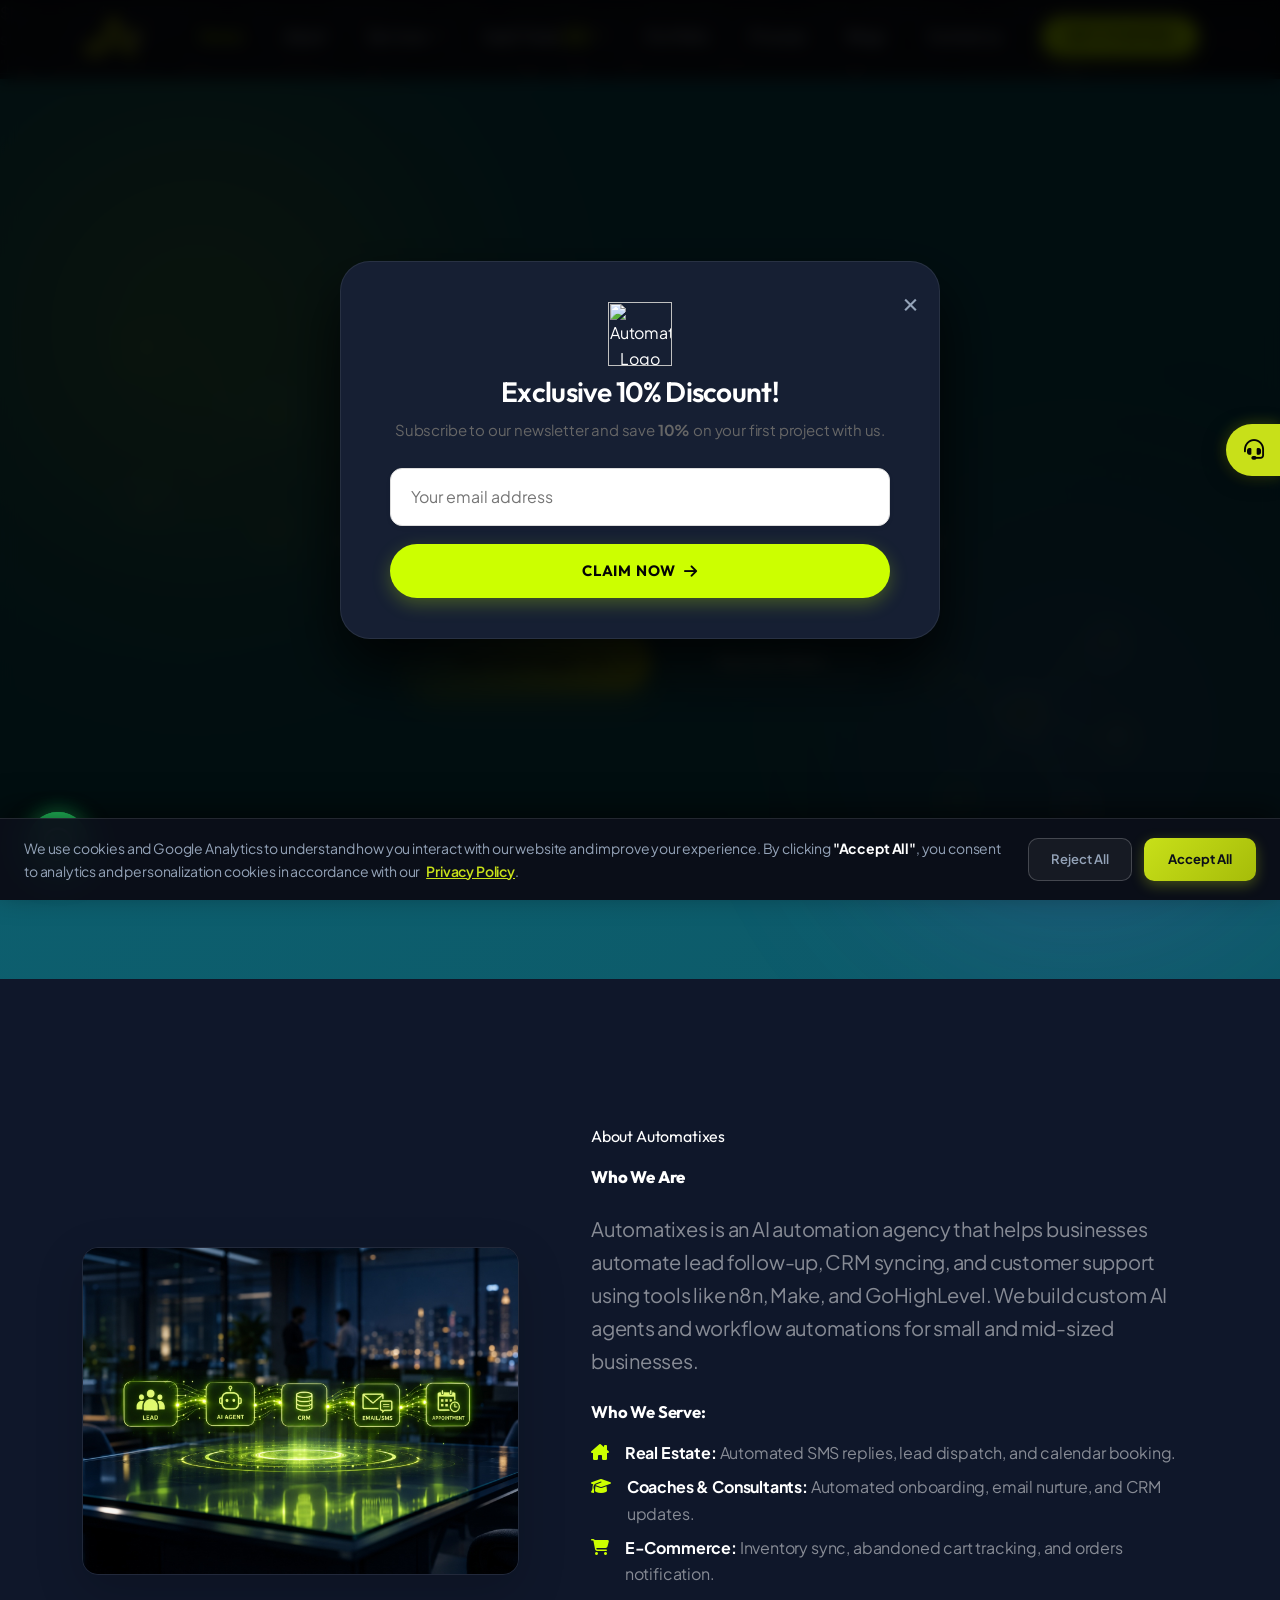
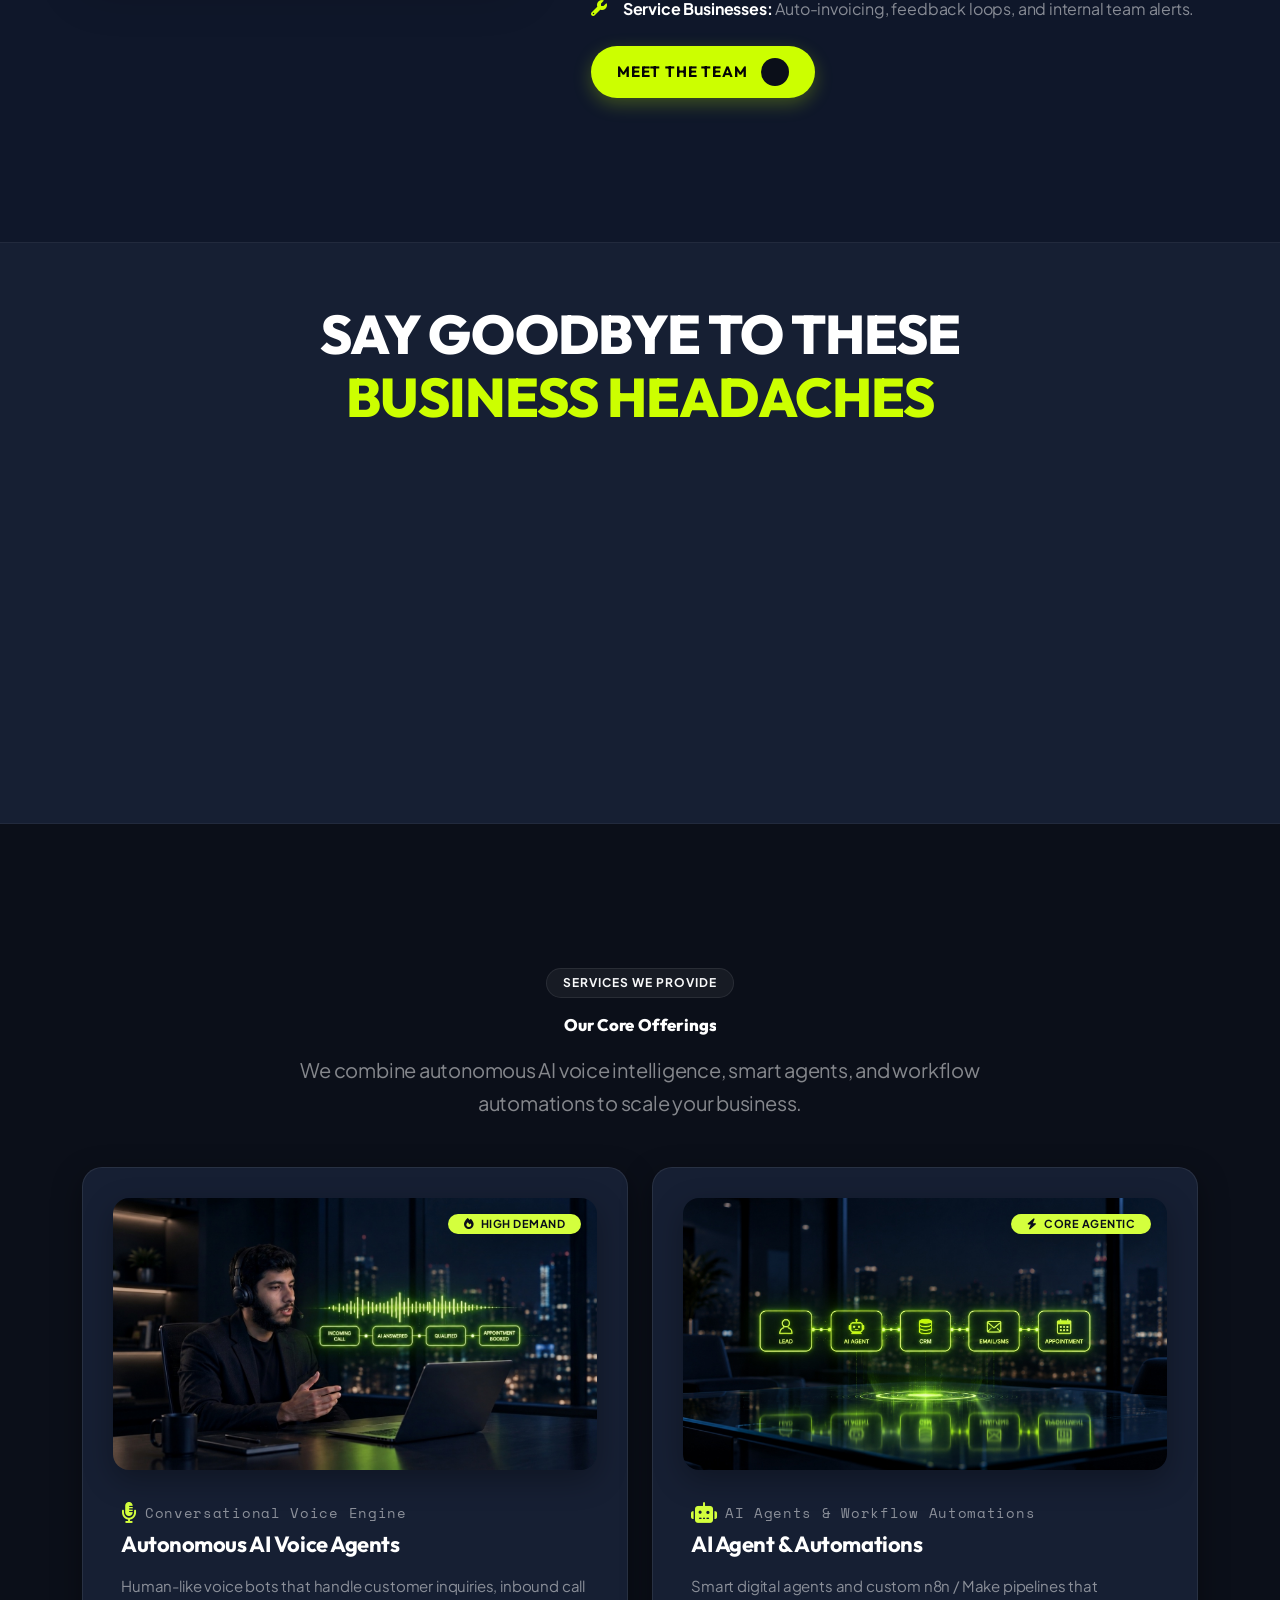
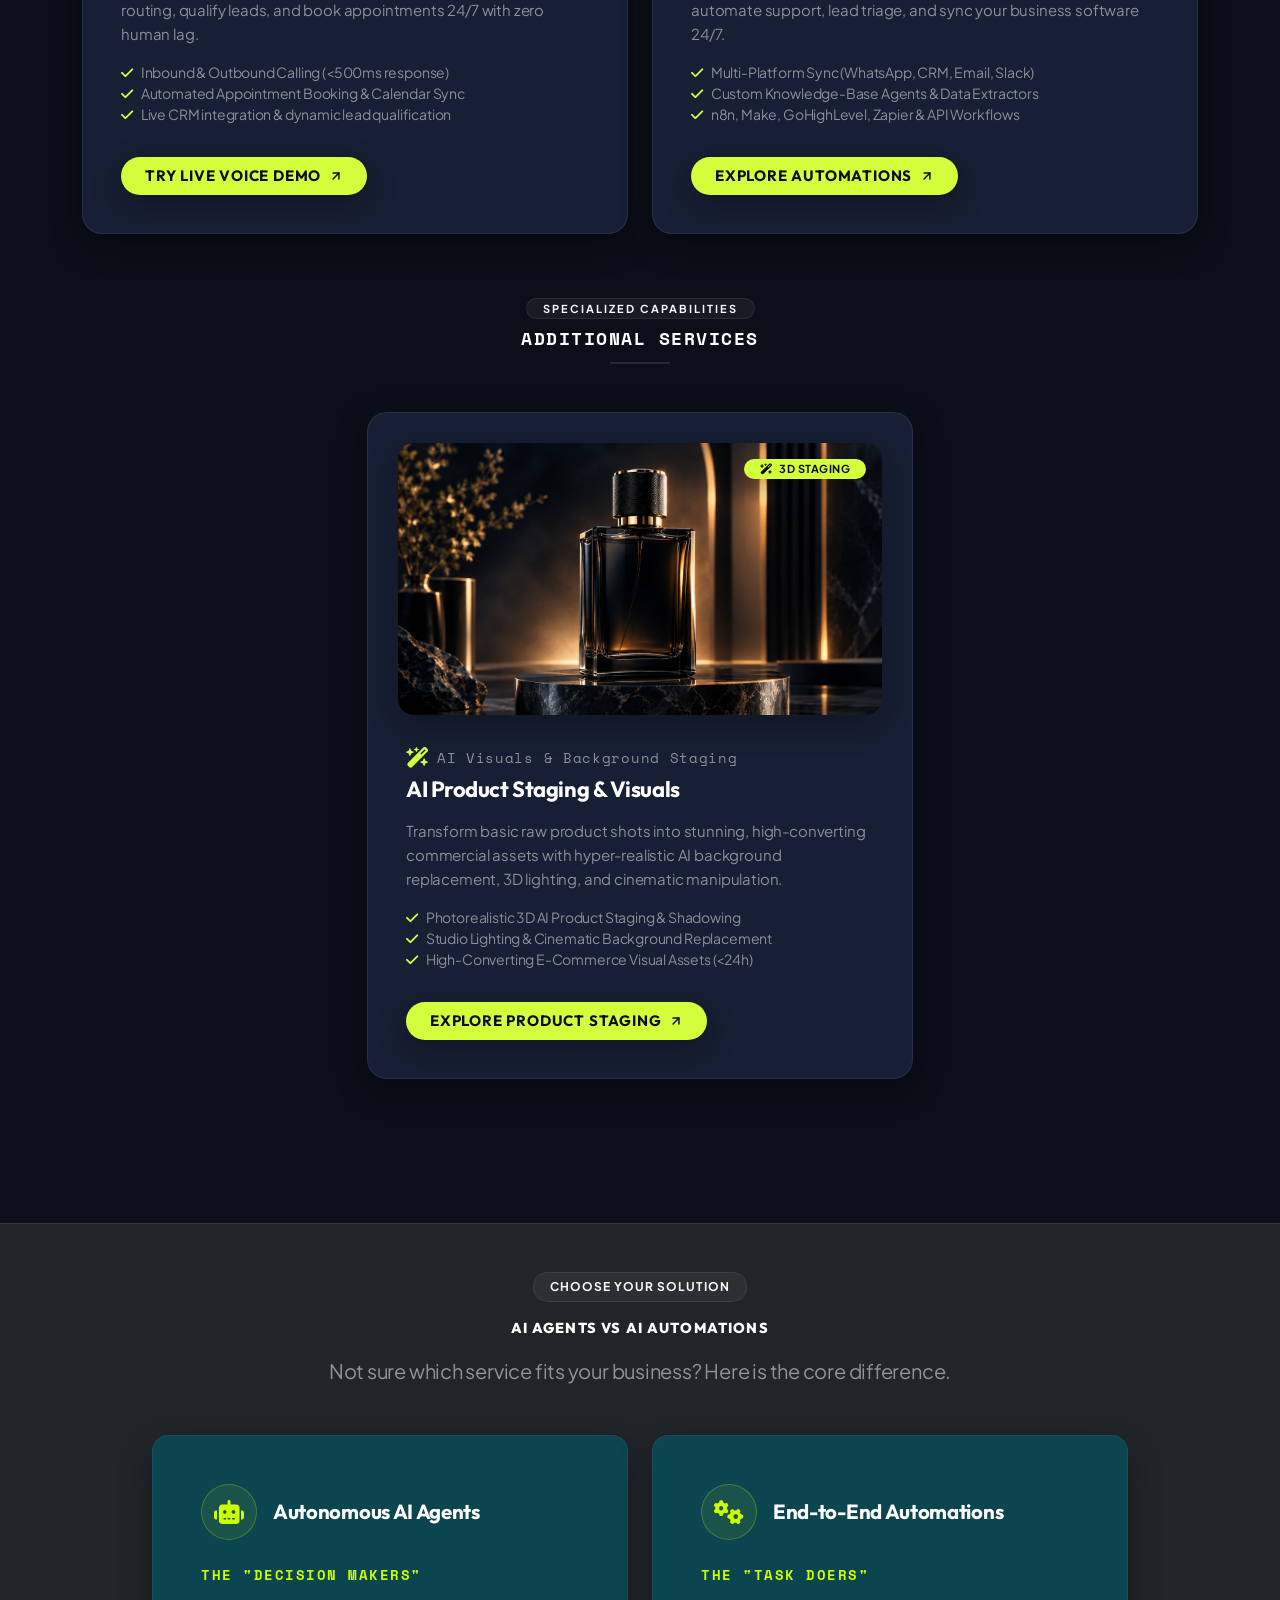
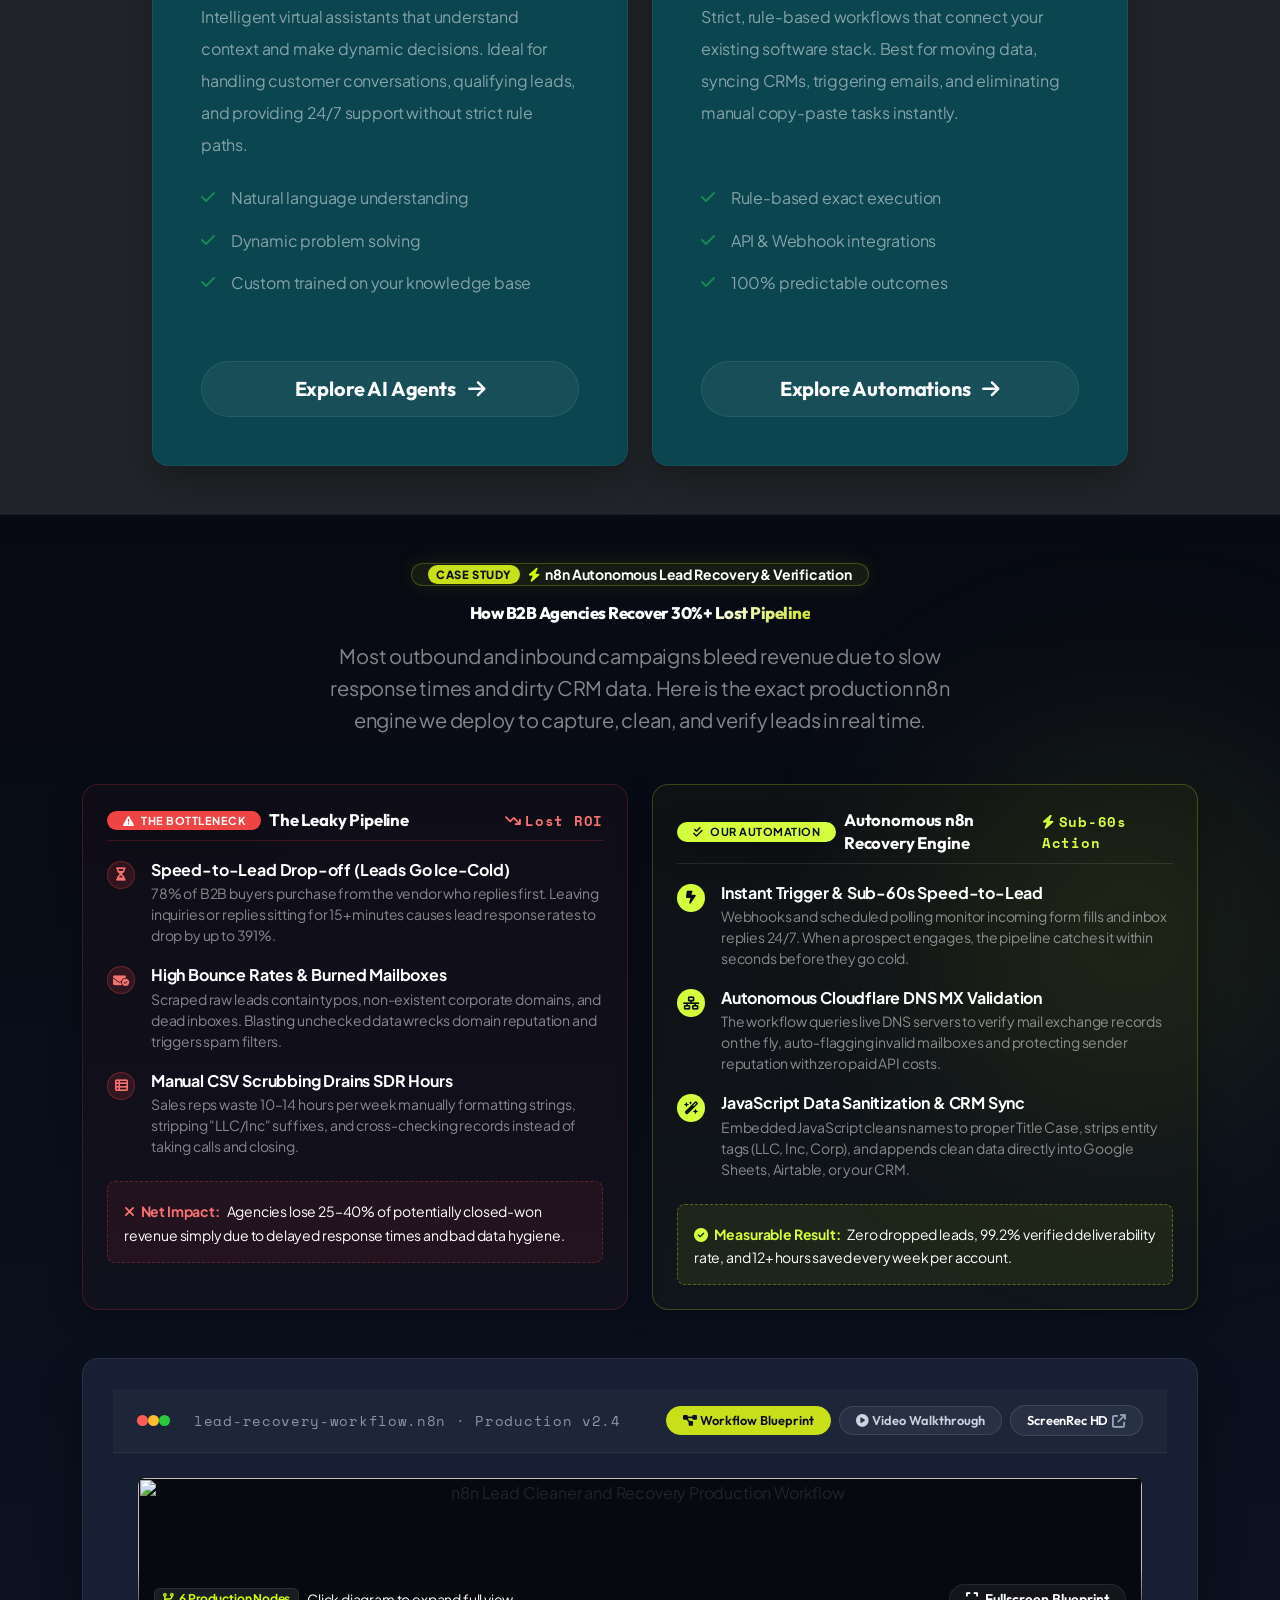
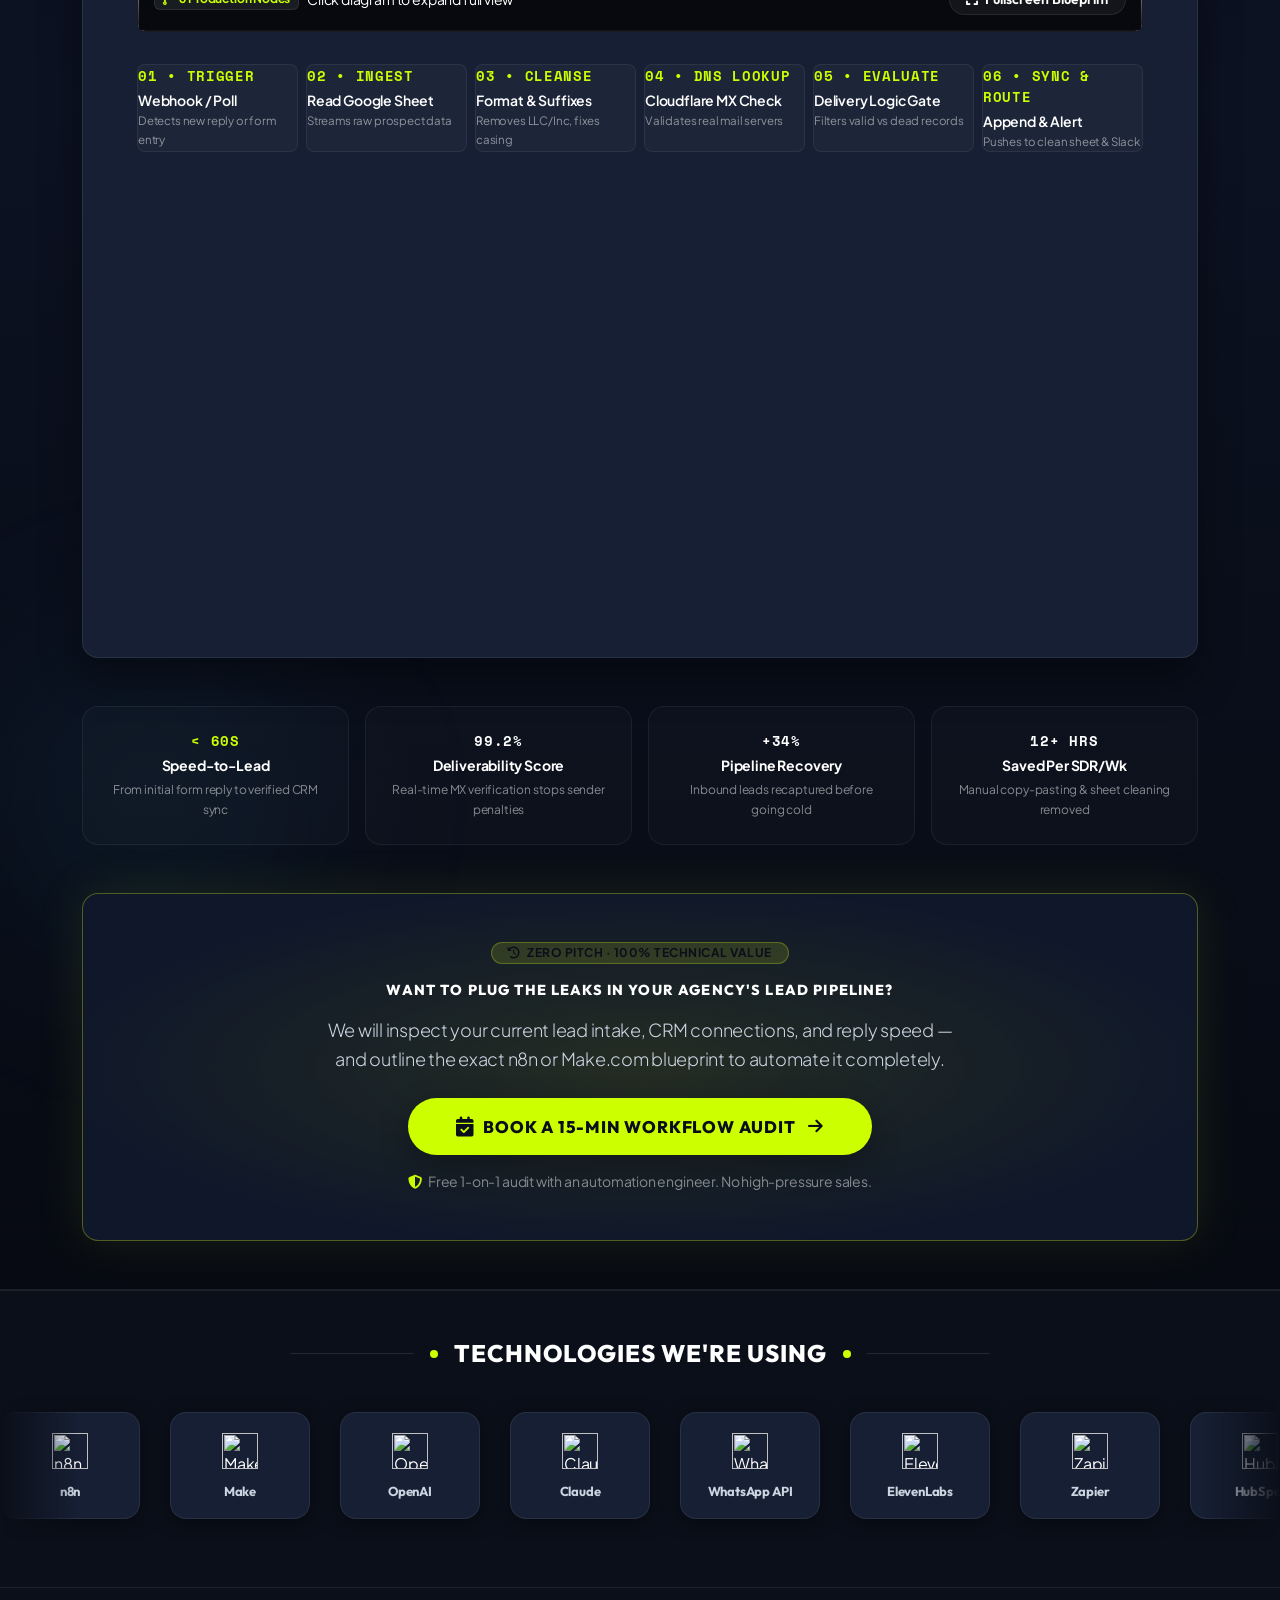
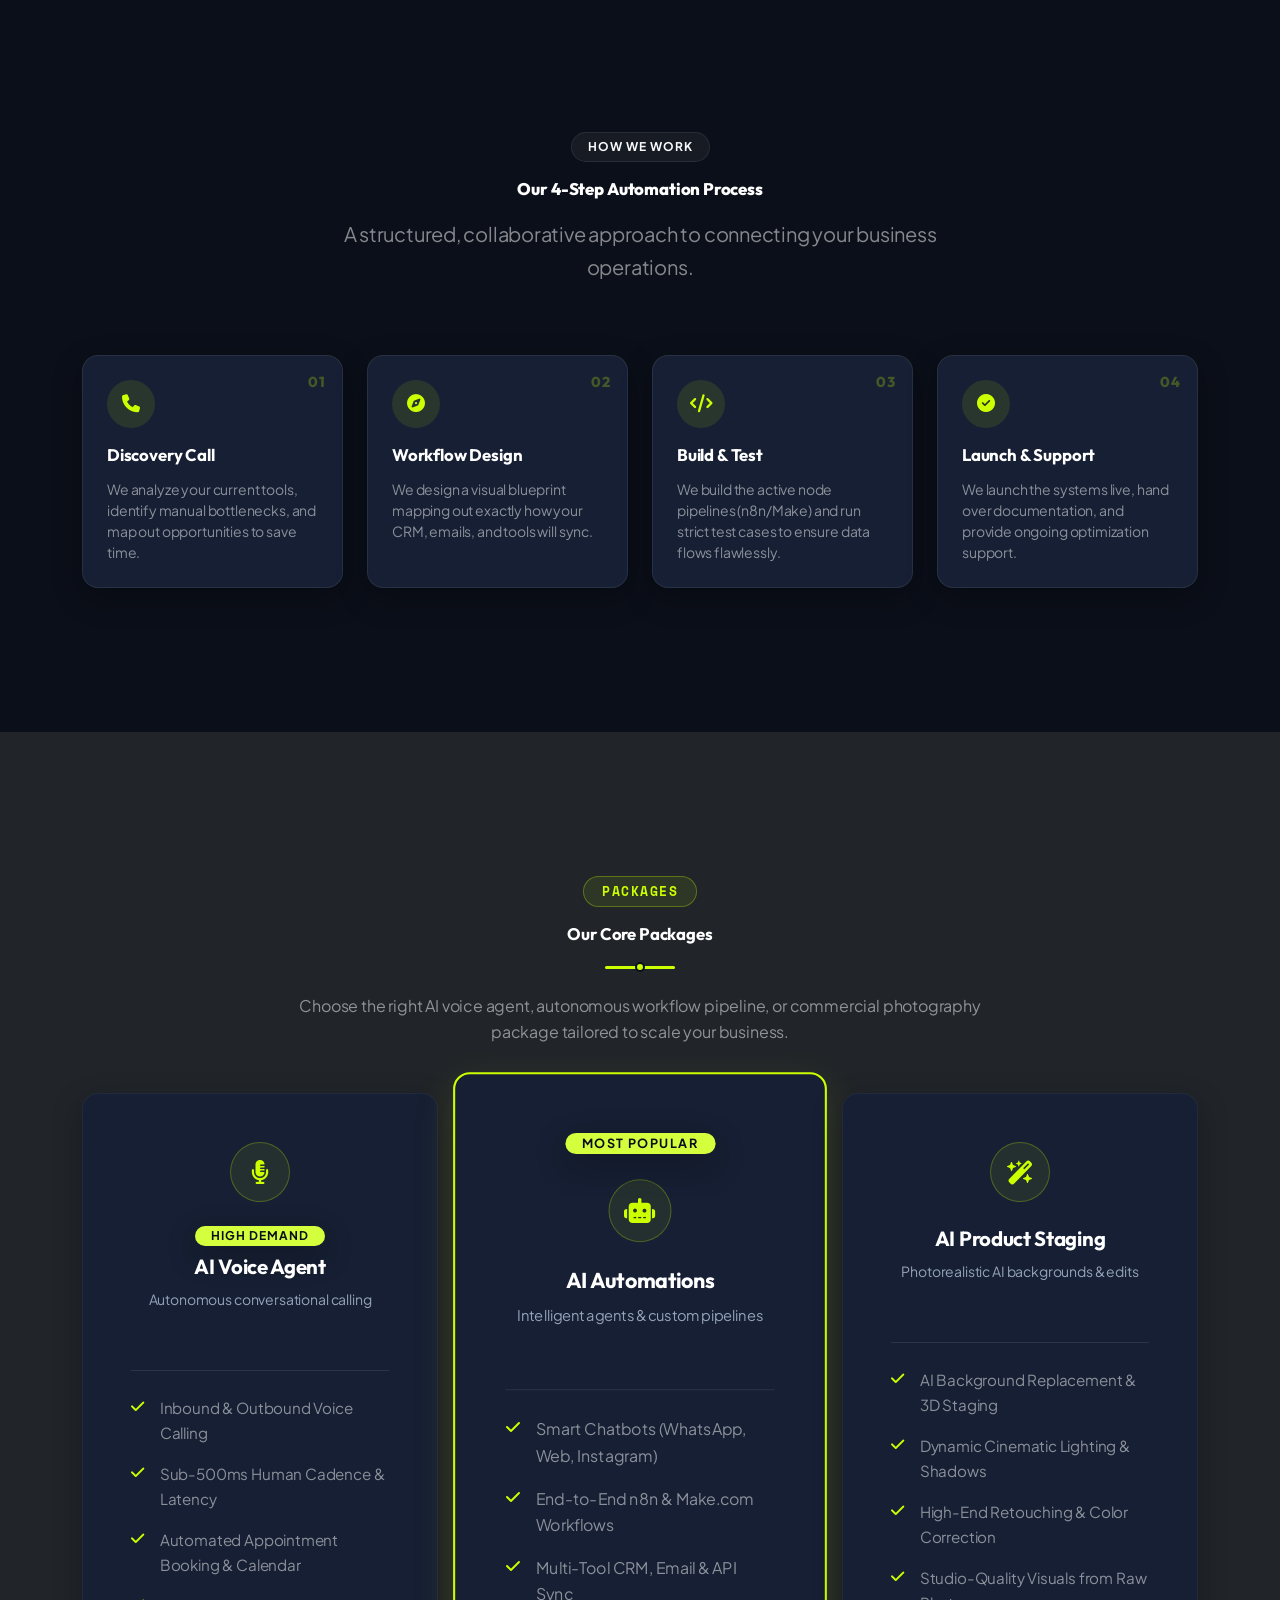
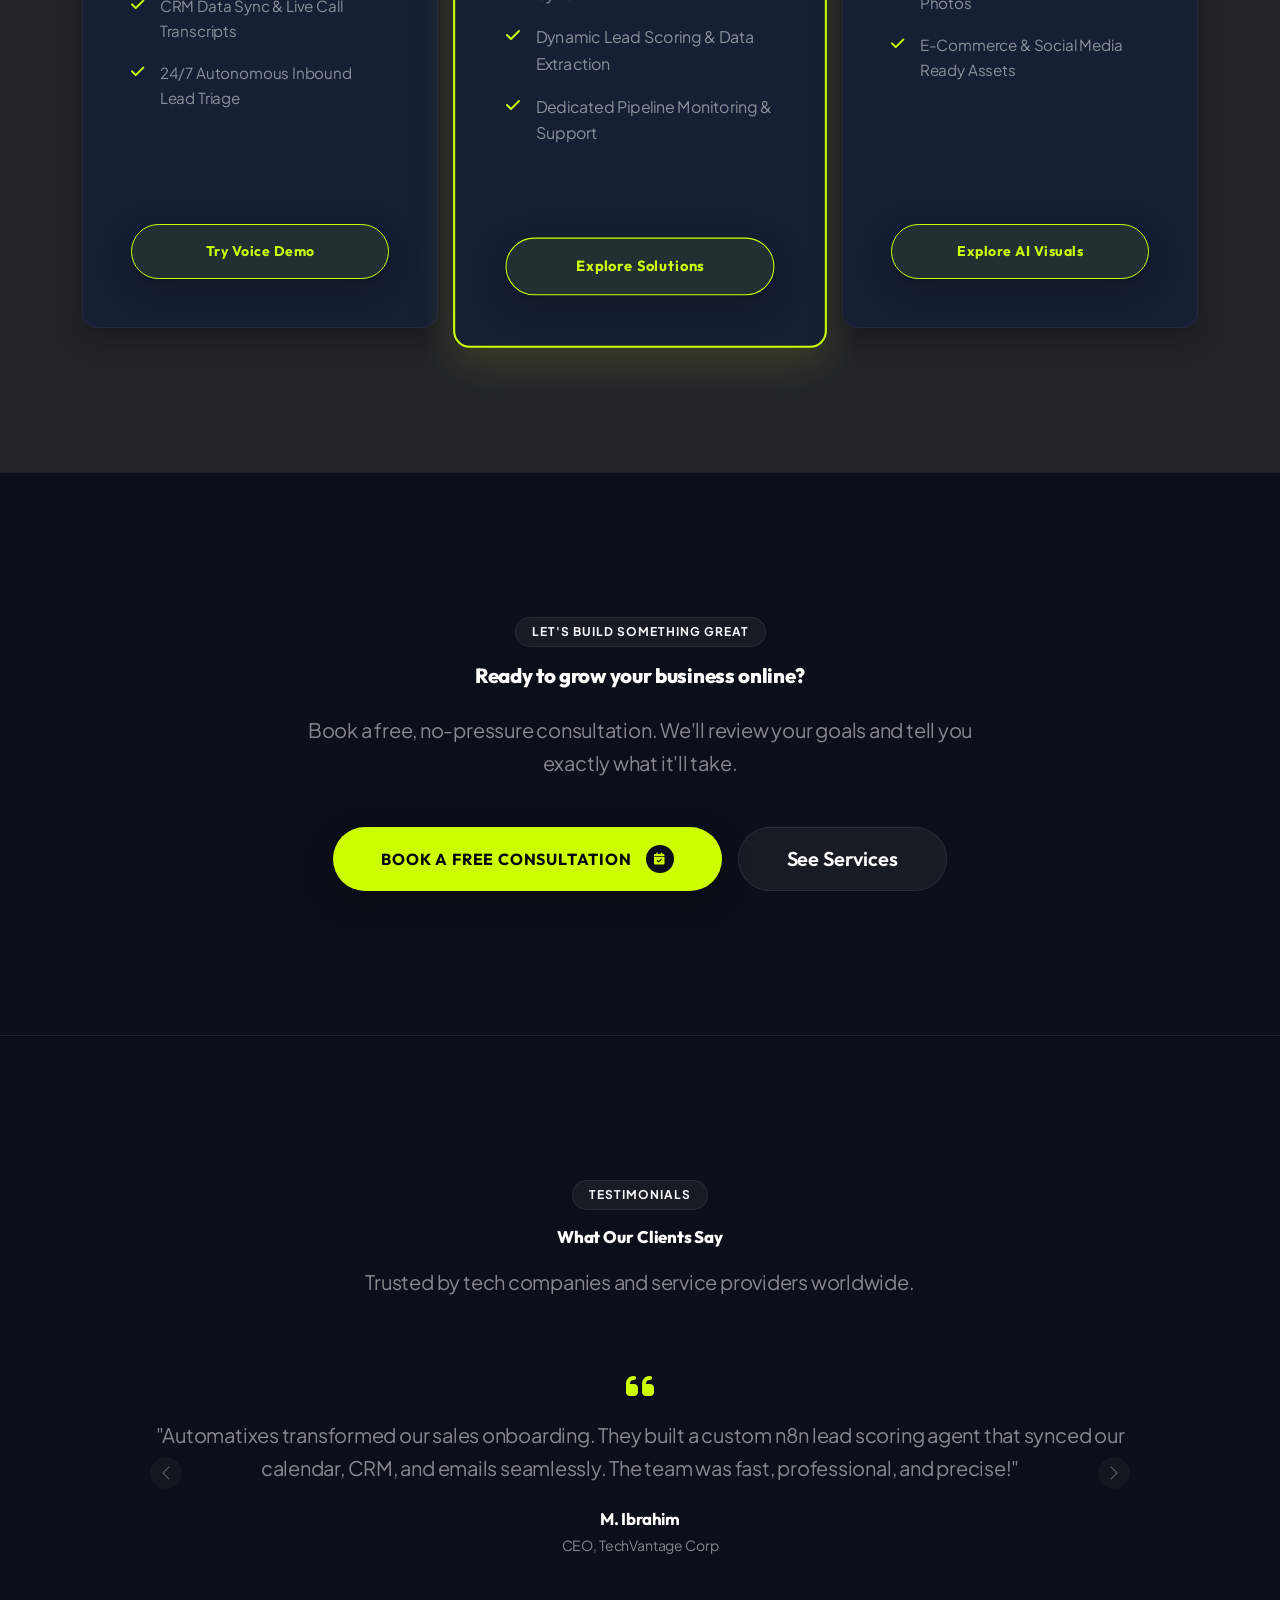
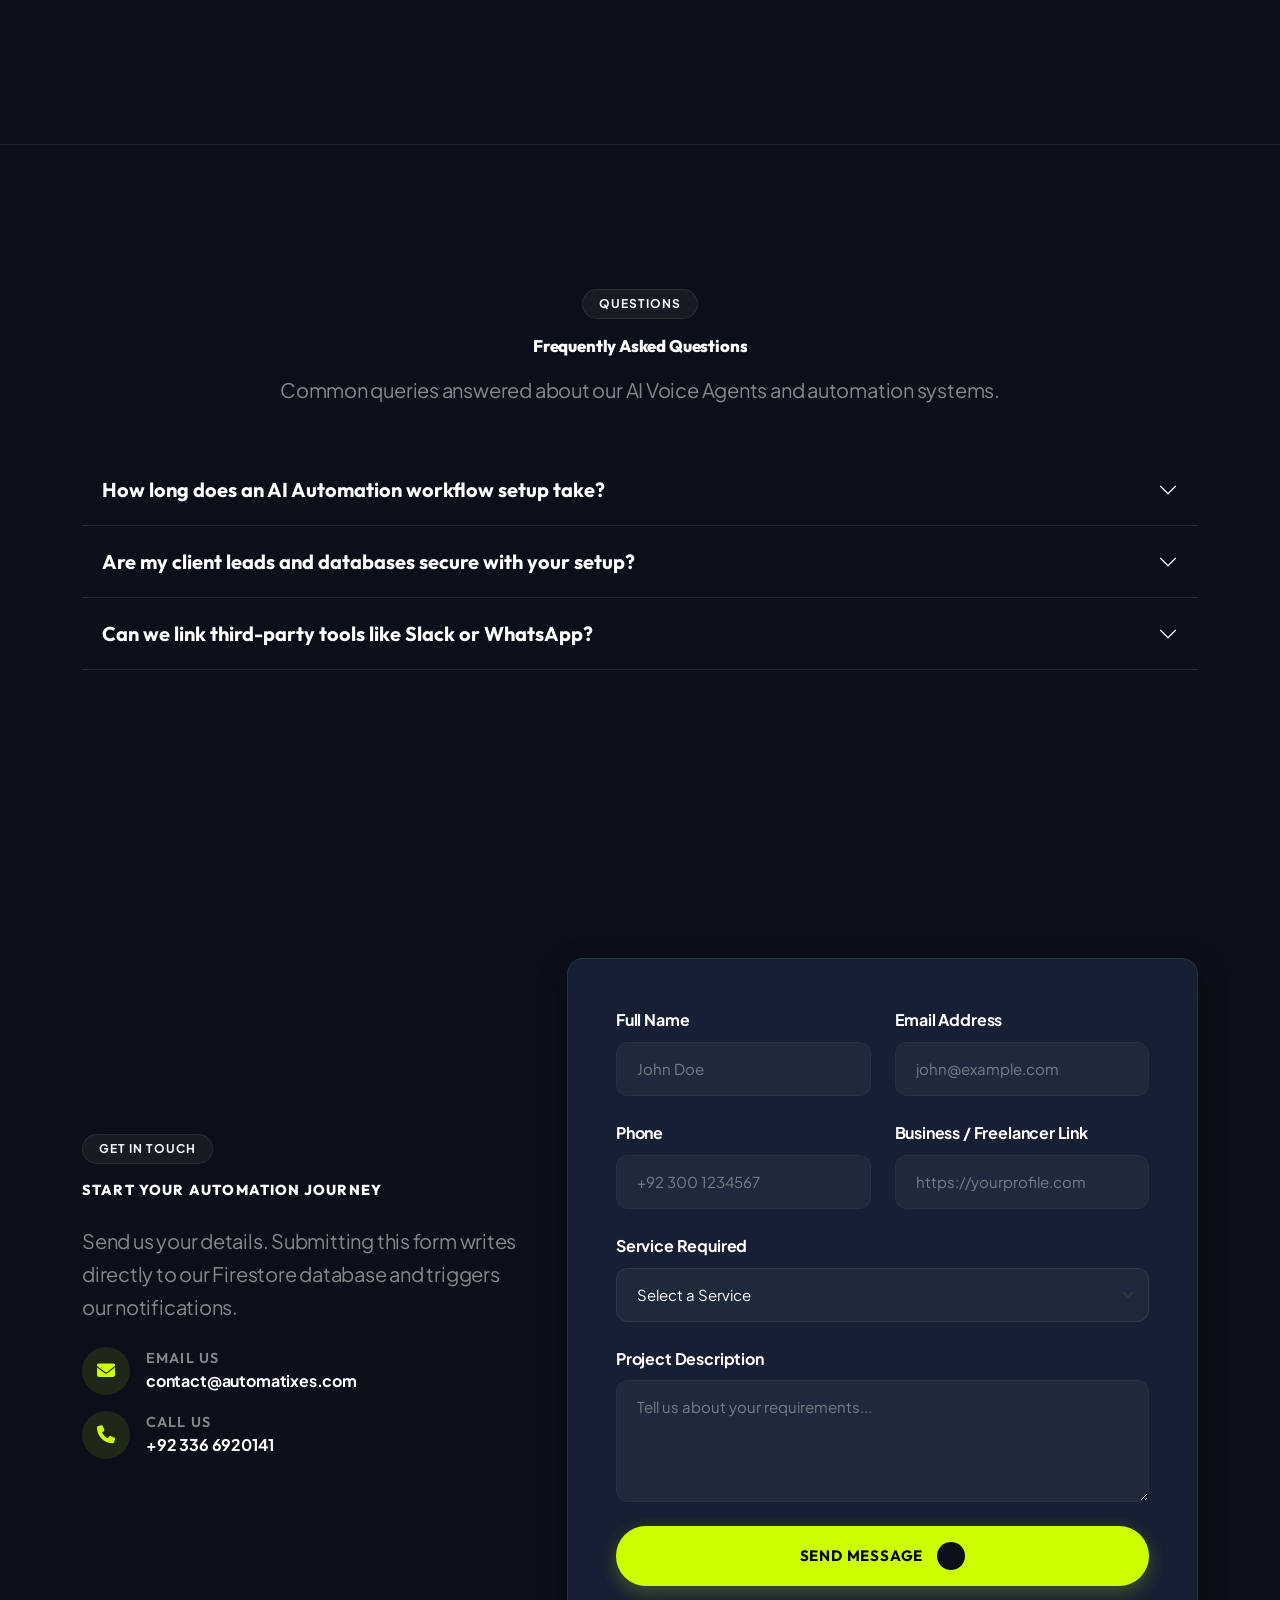
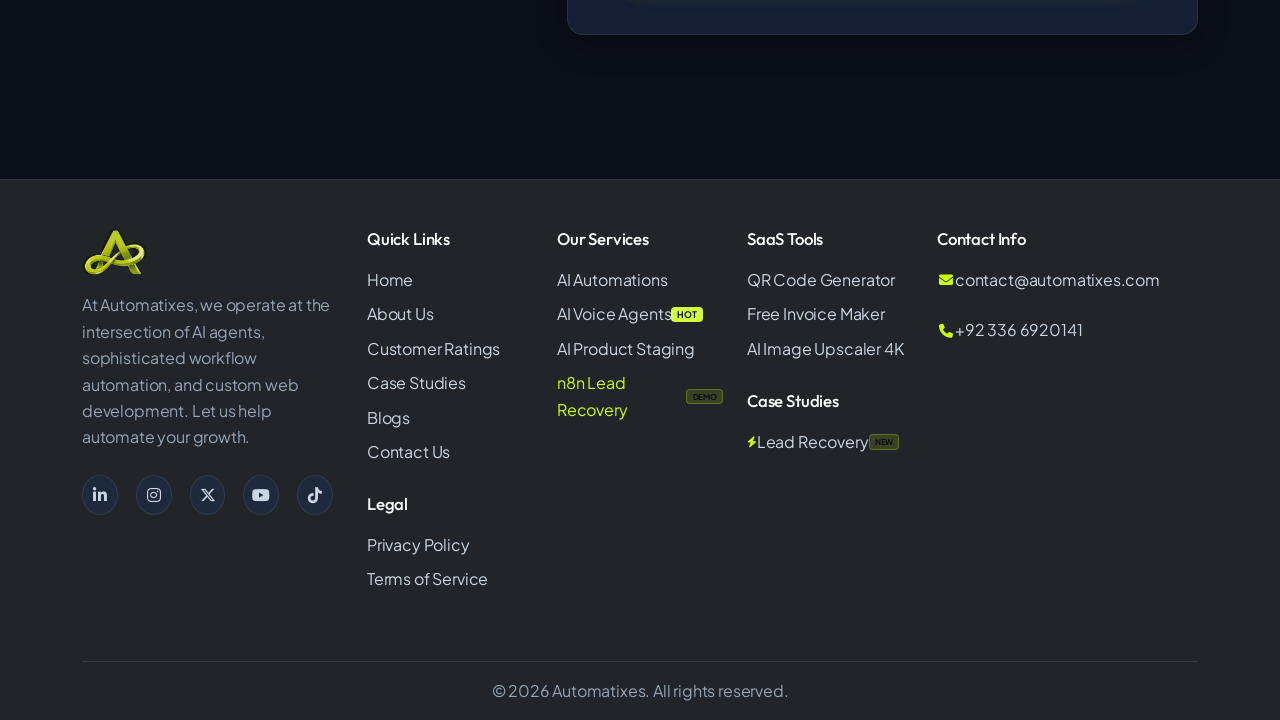
==== commit 14ec40ae: "feat: add SaaS Tools dropdown to Navbar and interactive SaaS products slider with action buttons on " ====
--- a/index.html
+++ b/index.html
@@ -249,10 +249,65 @@
                                 Services
                             </a>
                             <ul class="dropdown-menu border-0 shadow-sm" aria-labelledby="servicesDropdown">
-                                <li><a class="dropdown-item py-2 fw-semibold" href="whatsapp-api"><i class="fa-brands fa-whatsapp text-success me-2"></i>WhatsApp Multi-Device API</a></li>
-                                <li><a class="dropdown-item py-2 fw-semibold" href="ai-Agent-Automations">AI Agent & Automations</a></li>
+                                <li><a class="dropdown-item py-2 fw-semibold" href="ai-Agent-Automations"><i class="fa-solid fa-robot text-accent-neon me-2"></i>AI Agent & Automations</a></li>
                                 <li><a class="dropdown-item py-2 fw-semibold d-flex align-items-center justify-content-between" href="voice-agent"><span>AI Voice Agents</span> <span class="badge rounded-pill ms-2" style="font-size: 0.65rem; background: #D4FF3D !important; color: #0a0e1a !important; font-weight: 700;">🔥 HIGH DEMAND</span></a></li>
                                 <li><a class="dropdown-item py-2 fw-semibold" href="product-shoot">AI Product Staging & Visuals</a></li>
+                            </ul>
+                        </li>
+                        <li class="nav-item dropdown">
+                            <a class="nav-link dropdown-toggle d-flex align-items-center gap-1.5" href="#" id="saasDropdown" role="button" data-bs-toggle="dropdown" aria-expanded="false">
+                                <span>SaaS Tools</span>
+                                <span class="badge rounded-pill" style="font-size: 0.6rem; background: rgba(200, 224, 25, 0.2); color: var(--accent-neon); border: 1px solid rgba(200, 224, 25, 0.4);">LIVE</span>
+                            </a>
+                            <ul class="dropdown-menu border-0 shadow-lg p-2" aria-labelledby="saasDropdown" style="min-width: 290px; background: #0c1222; border: 1px solid rgba(255, 255, 255, 0.1) !important;">
+                                <li>
+                                    <a class="dropdown-item py-2 px-2.5 rounded-2 text-white d-flex align-items-center justify-content-between" href="https://invoicemaker.automatixes.com" target="_blank" rel="noopener">
+                                        <div class="d-flex align-items-center gap-2">
+                                            <div class="rounded-2 d-flex align-items-center justify-content-center" style="width: 32px; height: 32px; background: rgba(37, 211, 102, 0.15); color: #25D366;">
+                                                <i class="fa-solid fa-file-invoice-dollar fs-6"></i>
+                                            </div>
+                                            <div>
+                                                <div class="fw-bold small">Invoice Maker</div>
+                                                <div class="text-white-50" style="font-size: 11px;">Instant A4 PDF Generator</div>
+                                            </div>
+                                        </div>
+                                        <span class="badge bg-success bg-opacity-25 text-success small font-monospace">FREE</span>
+                                    </a>
+                                </li>
+                                <li>
+                                    <a class="dropdown-item py-2 px-2.5 rounded-2 text-white d-flex align-items-center justify-content-between" href="https://qrcode.automatixes.com" target="_blank" rel="noopener">
+                                        <div class="d-flex align-items-center gap-2">
+                                            <div class="rounded-2 d-flex align-items-center justify-content-center" style="width: 32px; height: 32px; background: rgba(56, 189, 248, 0.15); color: #38bdf8;">
+                                                <i class="fa-solid fa-qrcode fs-6"></i>
+                                            </div>
+                                            <div>
+                                                <div class="fw-bold small">QR Dynamic Studio</div>
+                                                <div class="text-white-50" style="font-size: 11px;">Vector & Logo QR Codes</div>
+                                            </div>
+                                        </div>
+                                        <span class="badge bg-info bg-opacity-25 text-info small font-monospace">HOT</span>
+                                    </a>
+                                </li>
+                                <li>
+                                    <a class="dropdown-item py-2 px-2.5 rounded-2 text-white d-flex align-items-center justify-content-between" href="https://upscaler.automatixes.com" target="_blank" rel="noopener">
+                                        <div class="d-flex align-items-center gap-2">
+                                            <div class="rounded-2 d-flex align-items-center justify-content-center" style="width: 32px; height: 32px; background: rgba(212, 255, 61, 0.15); color: #D4FF3D;">
+                                                <i class="fa-solid fa-wand-magic-sparkles fs-6"></i>
+                                            </div>
+                                            <div>
+                                                <div class="fw-bold small">AI Image Upscaler 4K</div>
+                                                <div class="text-white-50" style="font-size: 11px;">Super-Resolution Engine</div>
+                                            </div>
+                                        </div>
+                                        <span class="badge bg-warning bg-opacity-25 text-warning small font-monospace">AI</span>
+                                    </a>
+                                </li>
+                                <li><hr class="dropdown-divider border-secondary border-opacity-25 my-1"></li>
+                                <li>
+                                    <a class="dropdown-item py-2 px-2.5 rounded-2 text-center text-accent-neon fw-semibold small" href="index#saas-tools">
+                                        <i class="fa-solid fa-sliders me-1"></i> Browse All SaaS Slides &rarr;
+                                    </a>
+                                </li>
                             </ul>
                         </li>
                                                 <li class="nav-item"><a class="nav-link text-nowrap" href="portfolio">Portfolio</a></li>
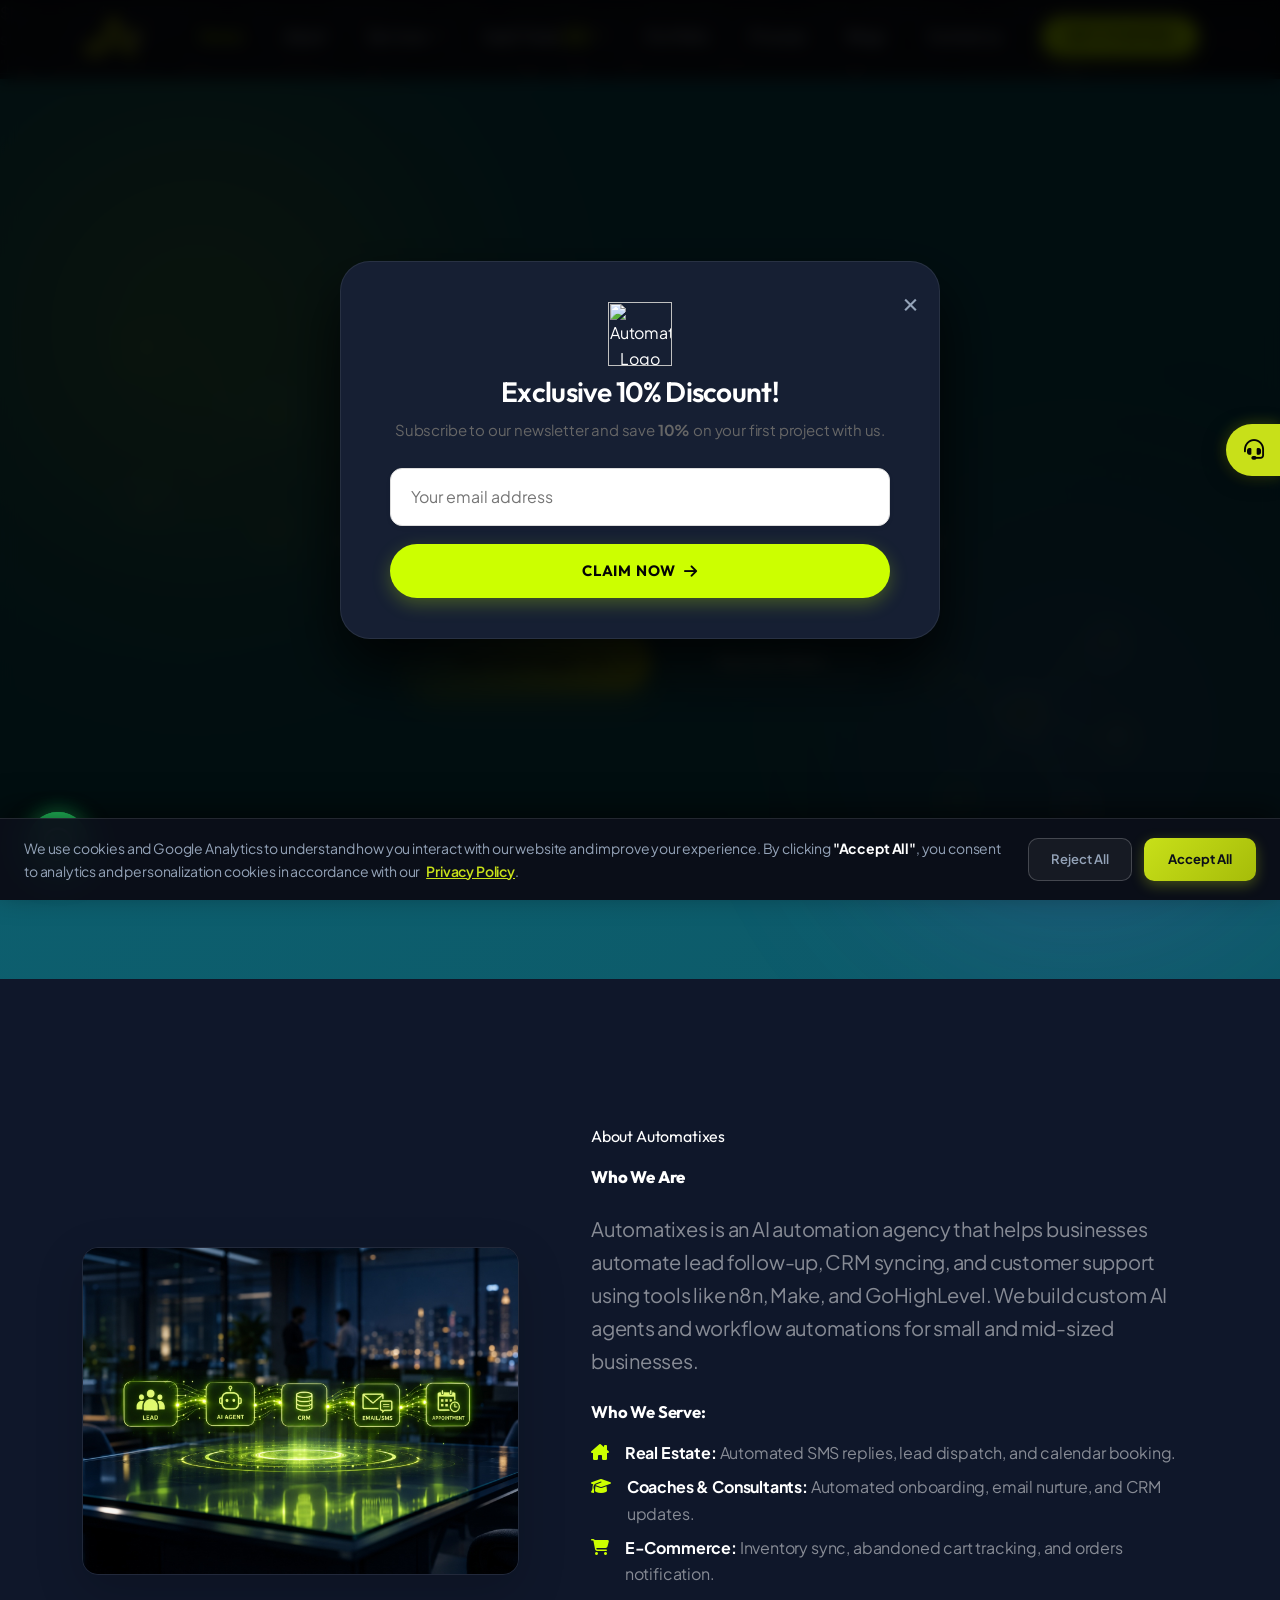
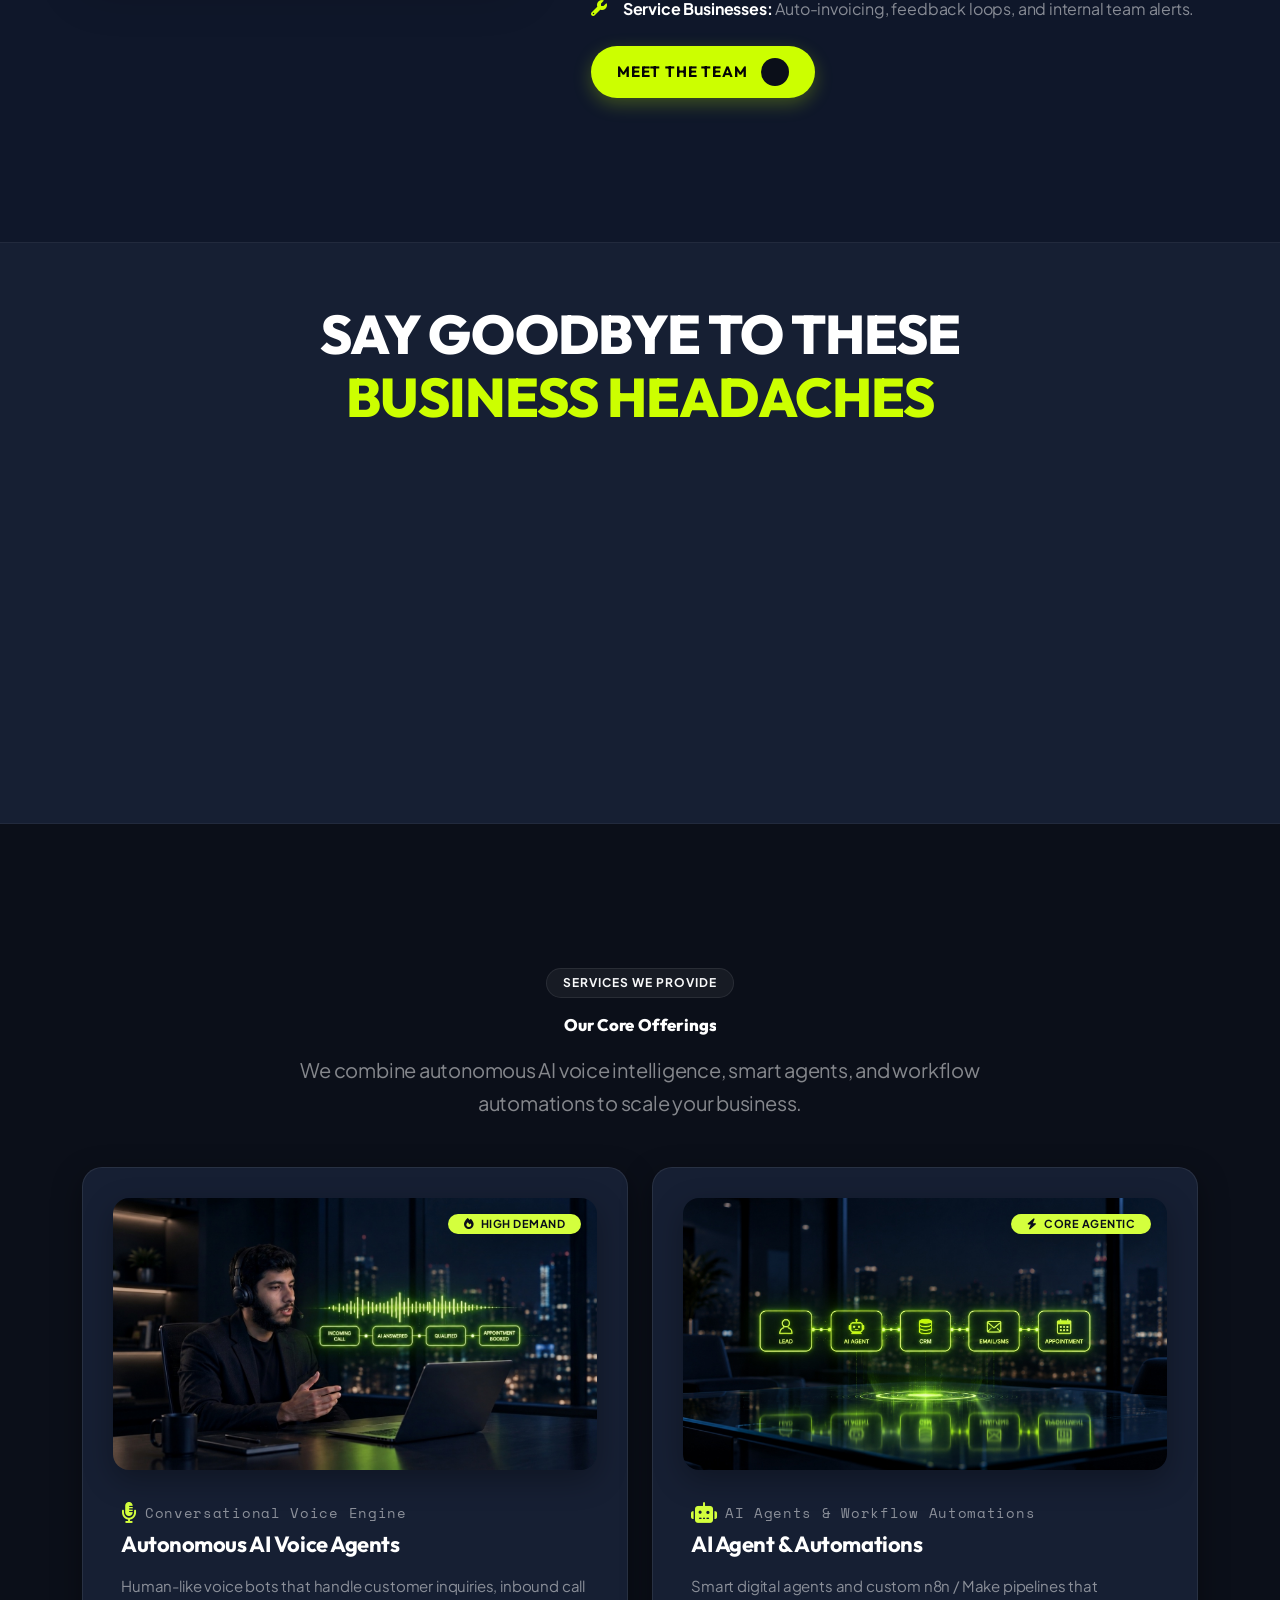
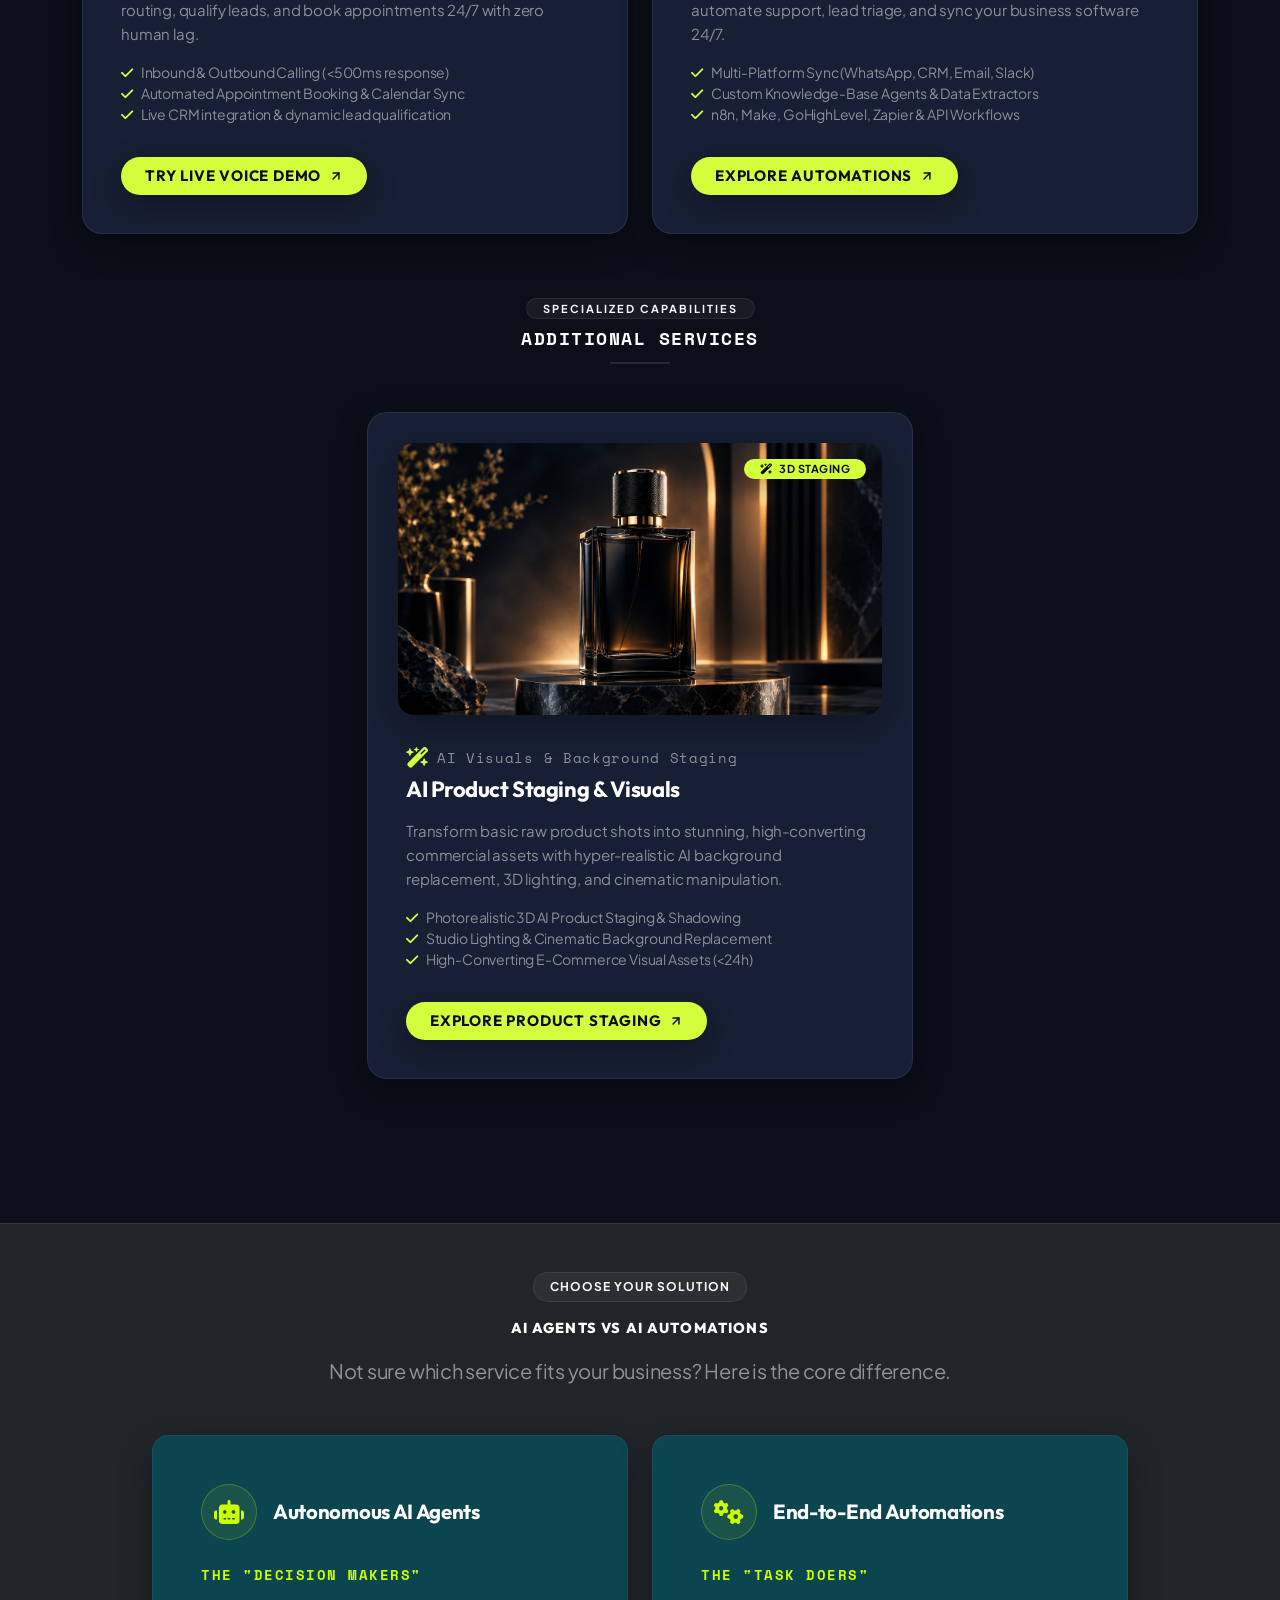
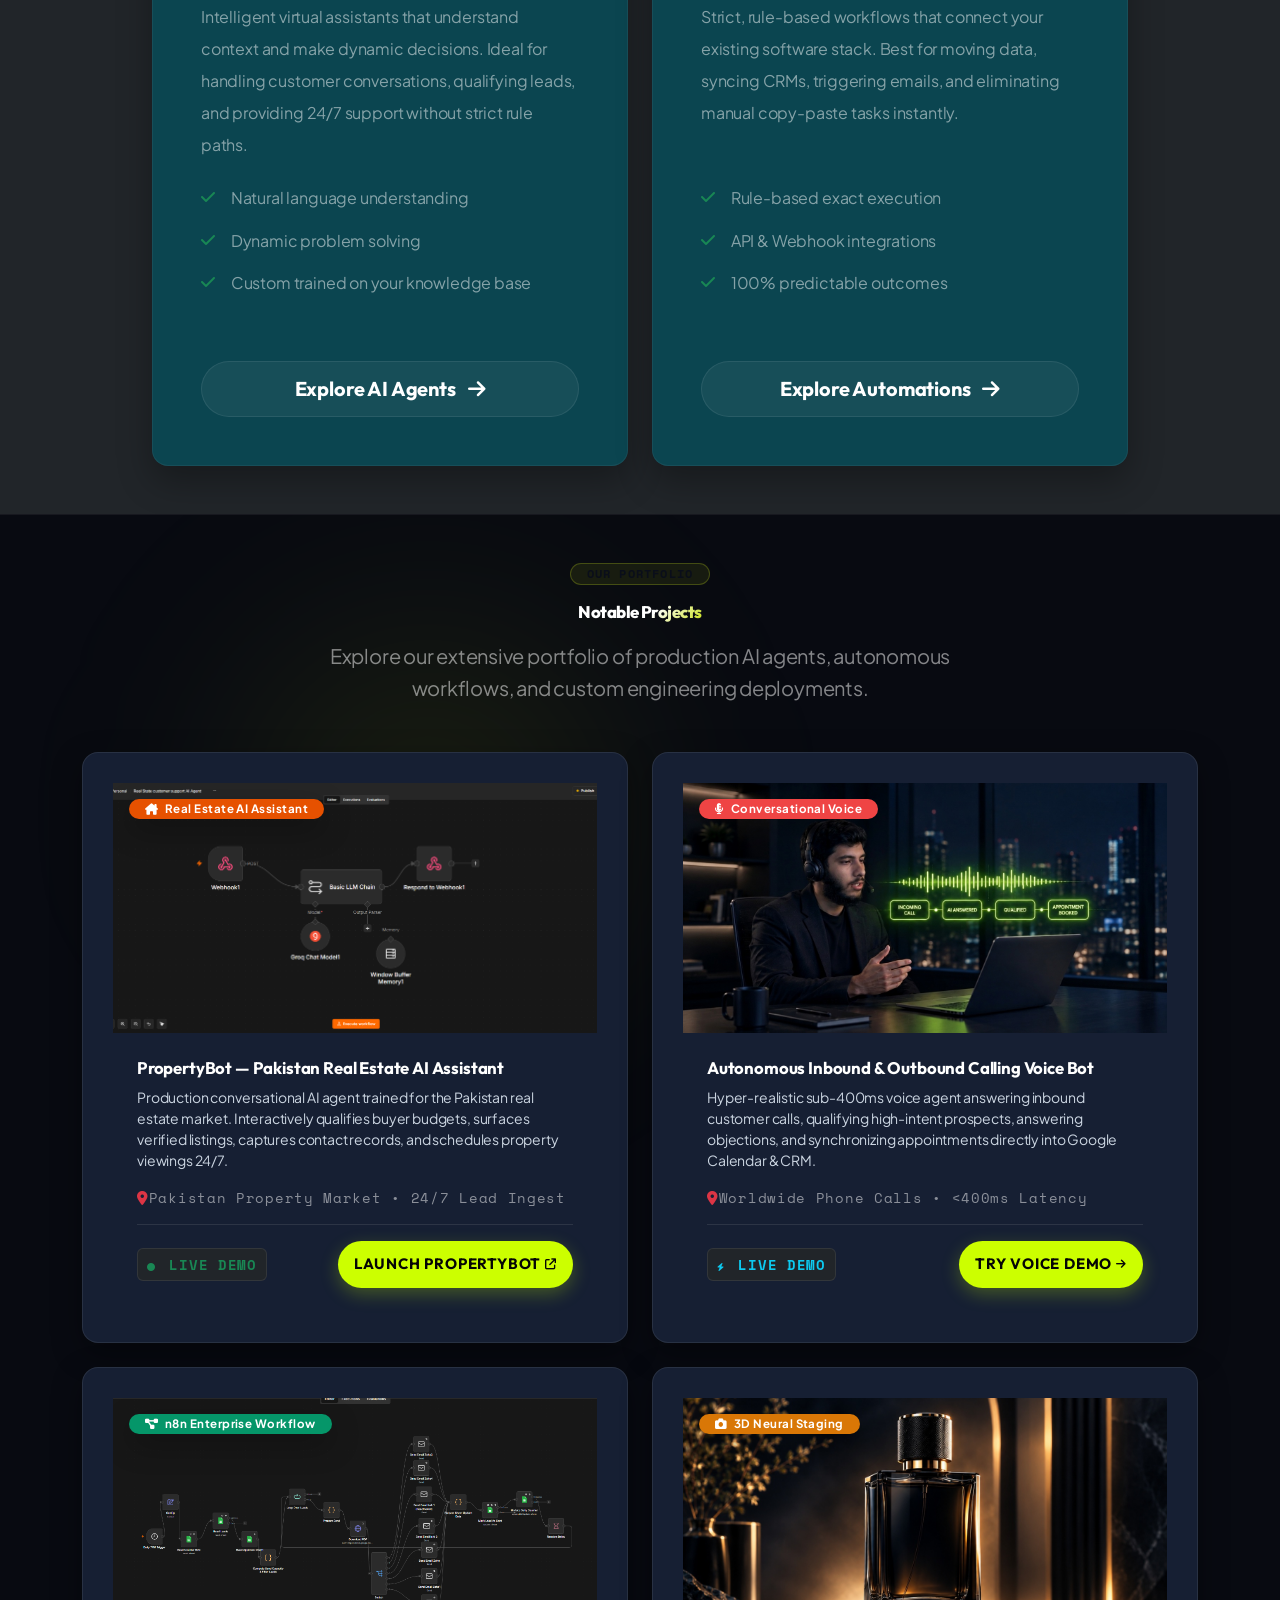
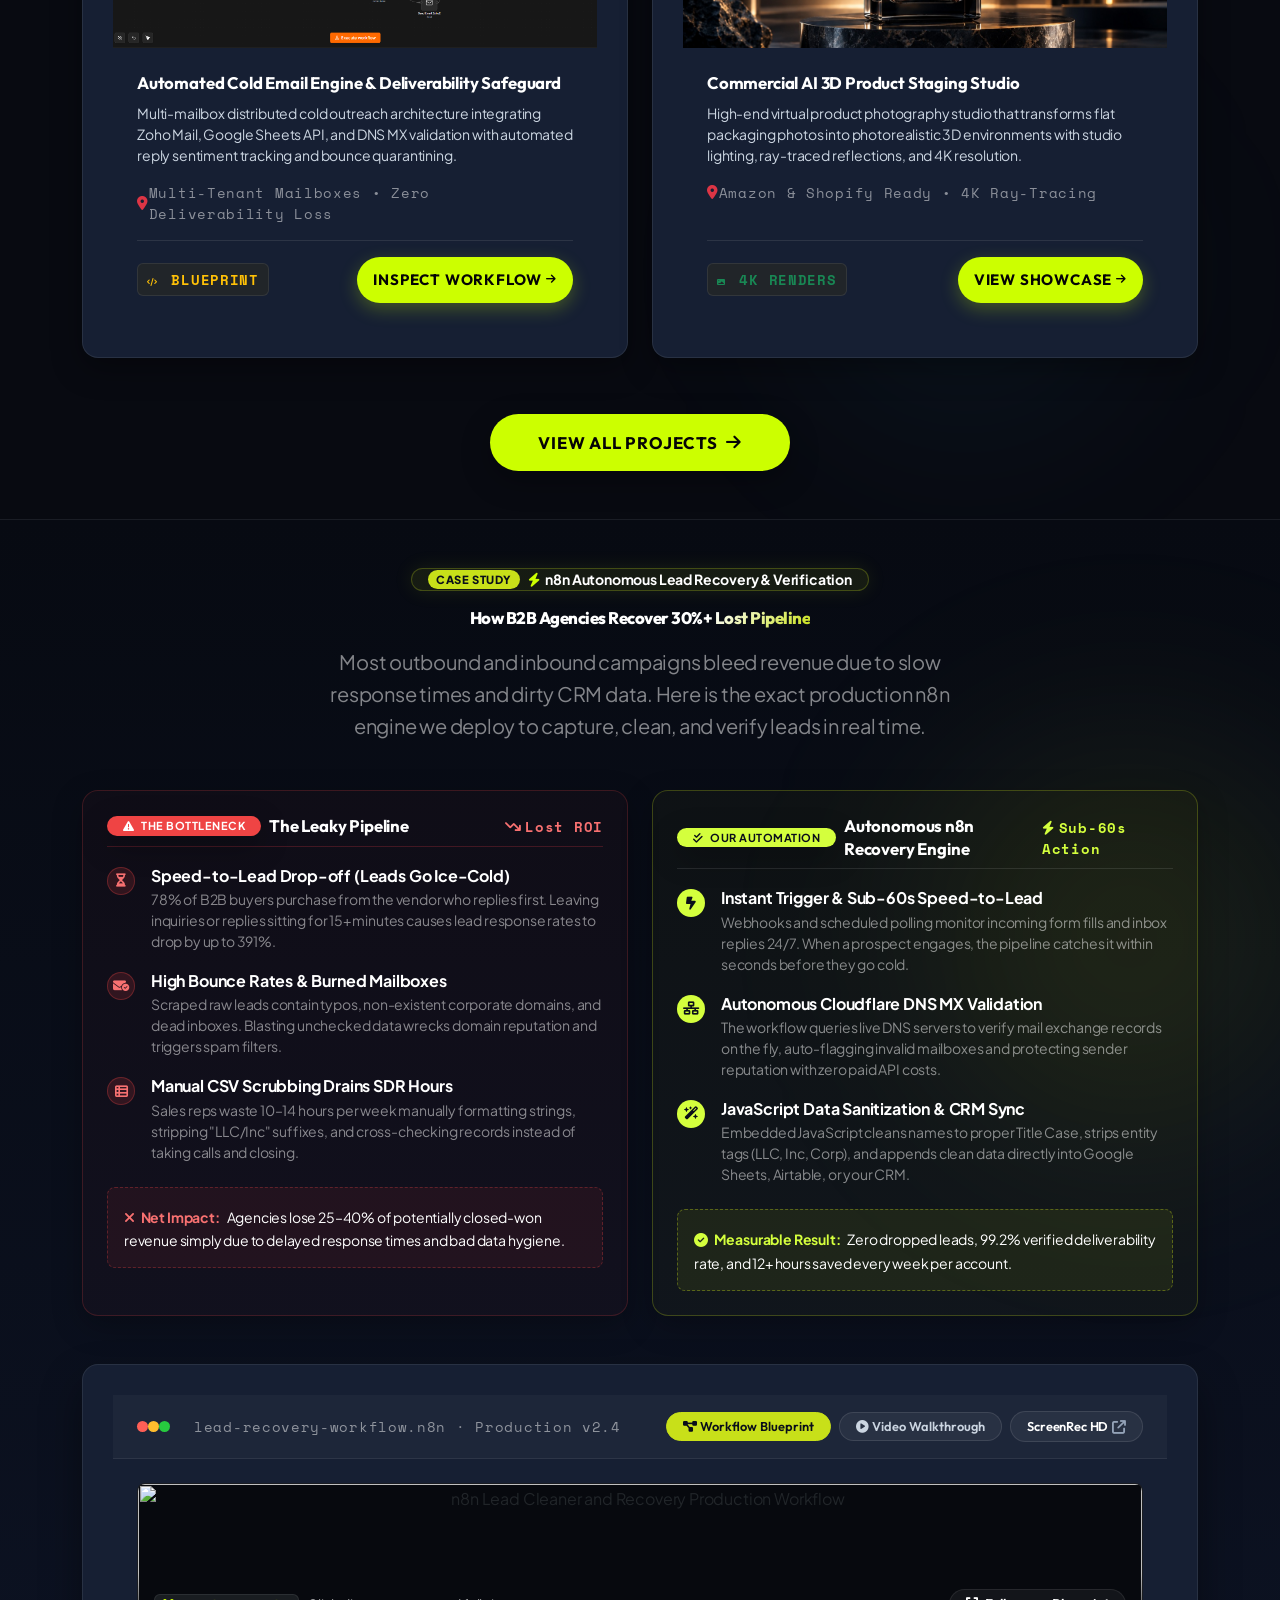
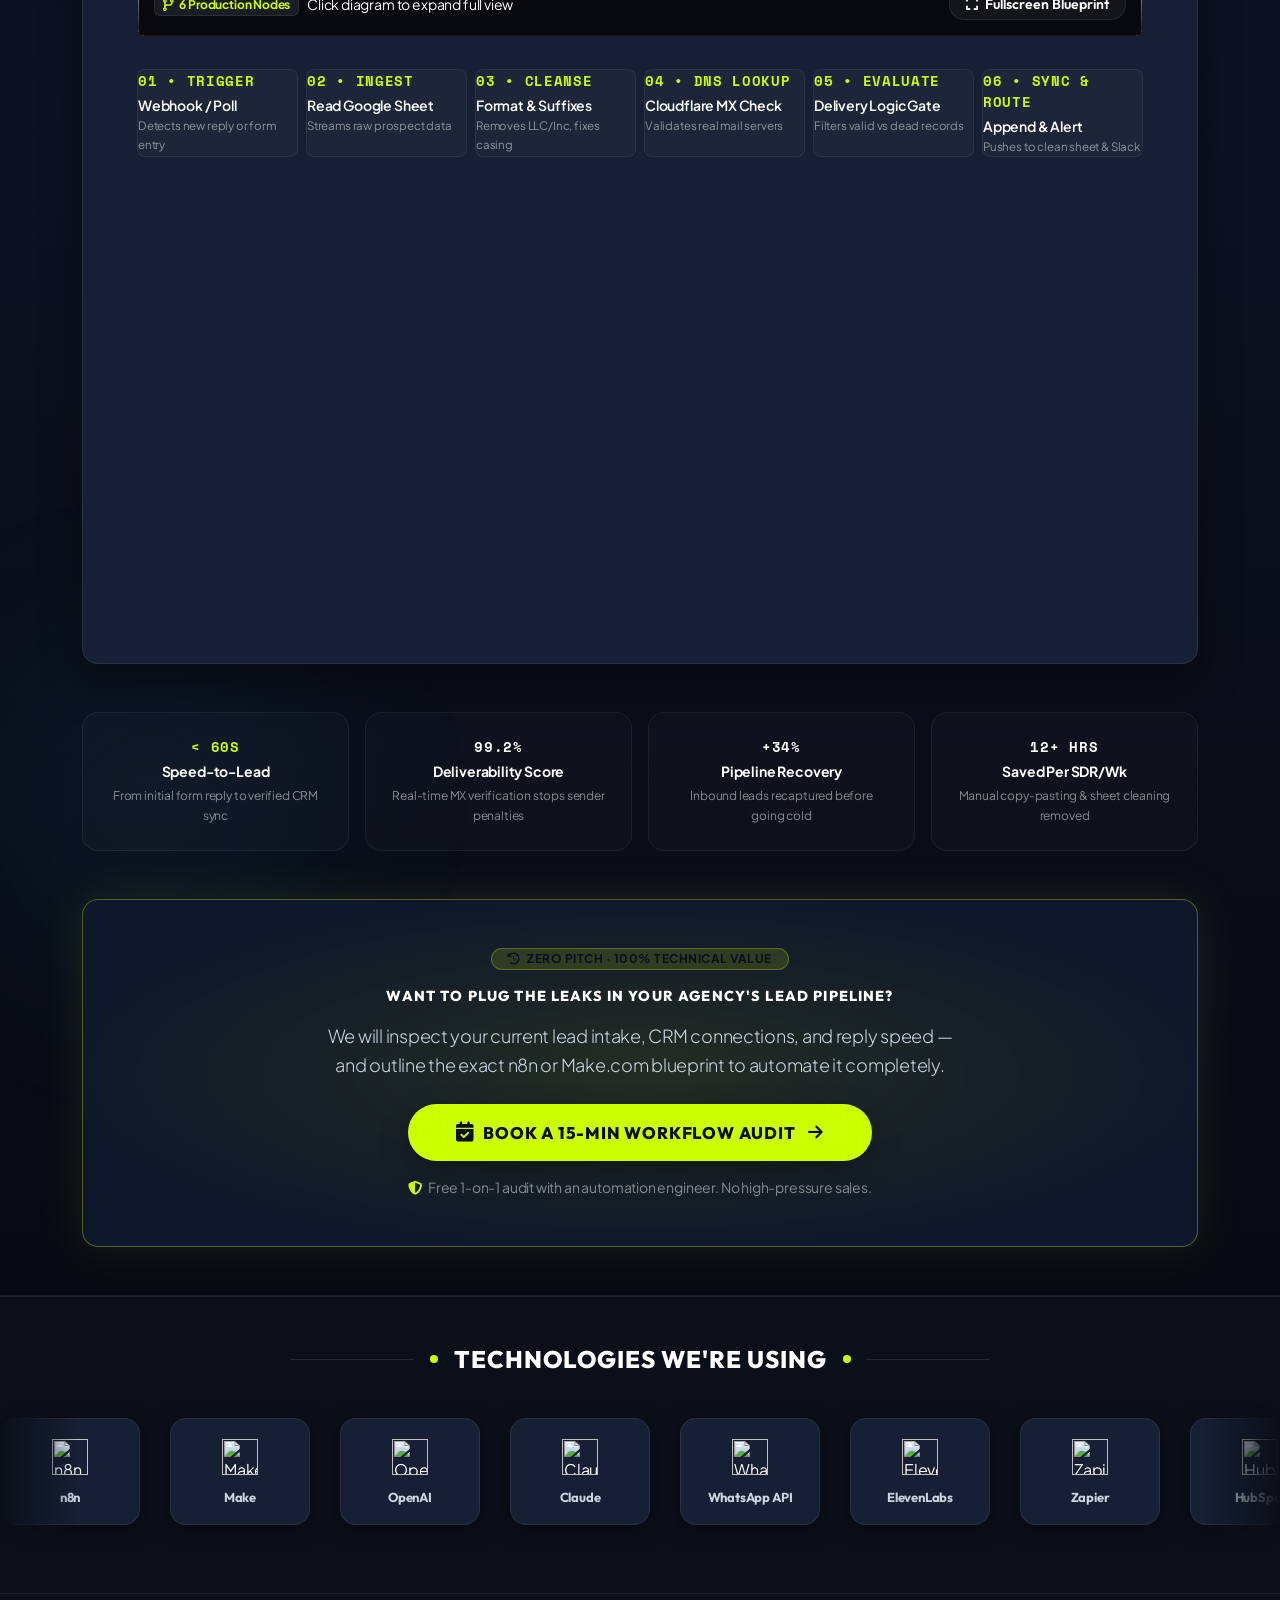
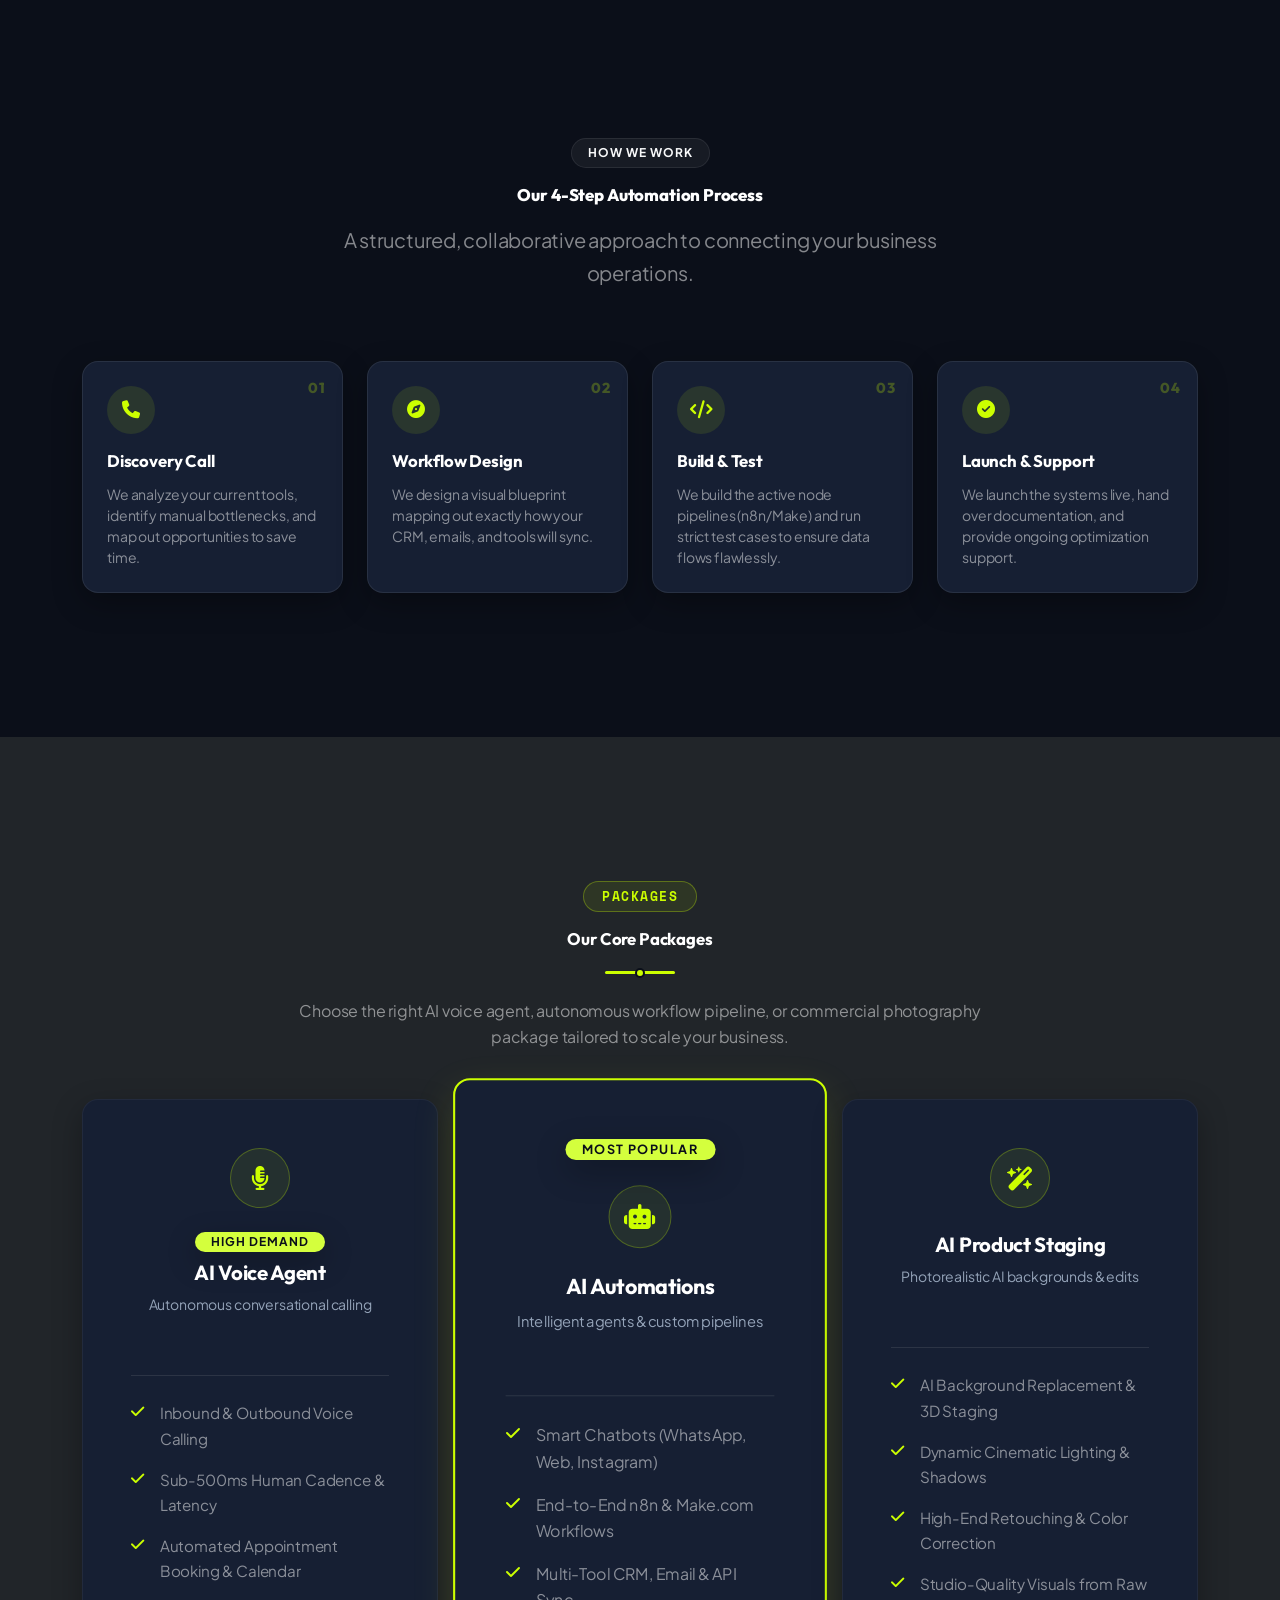
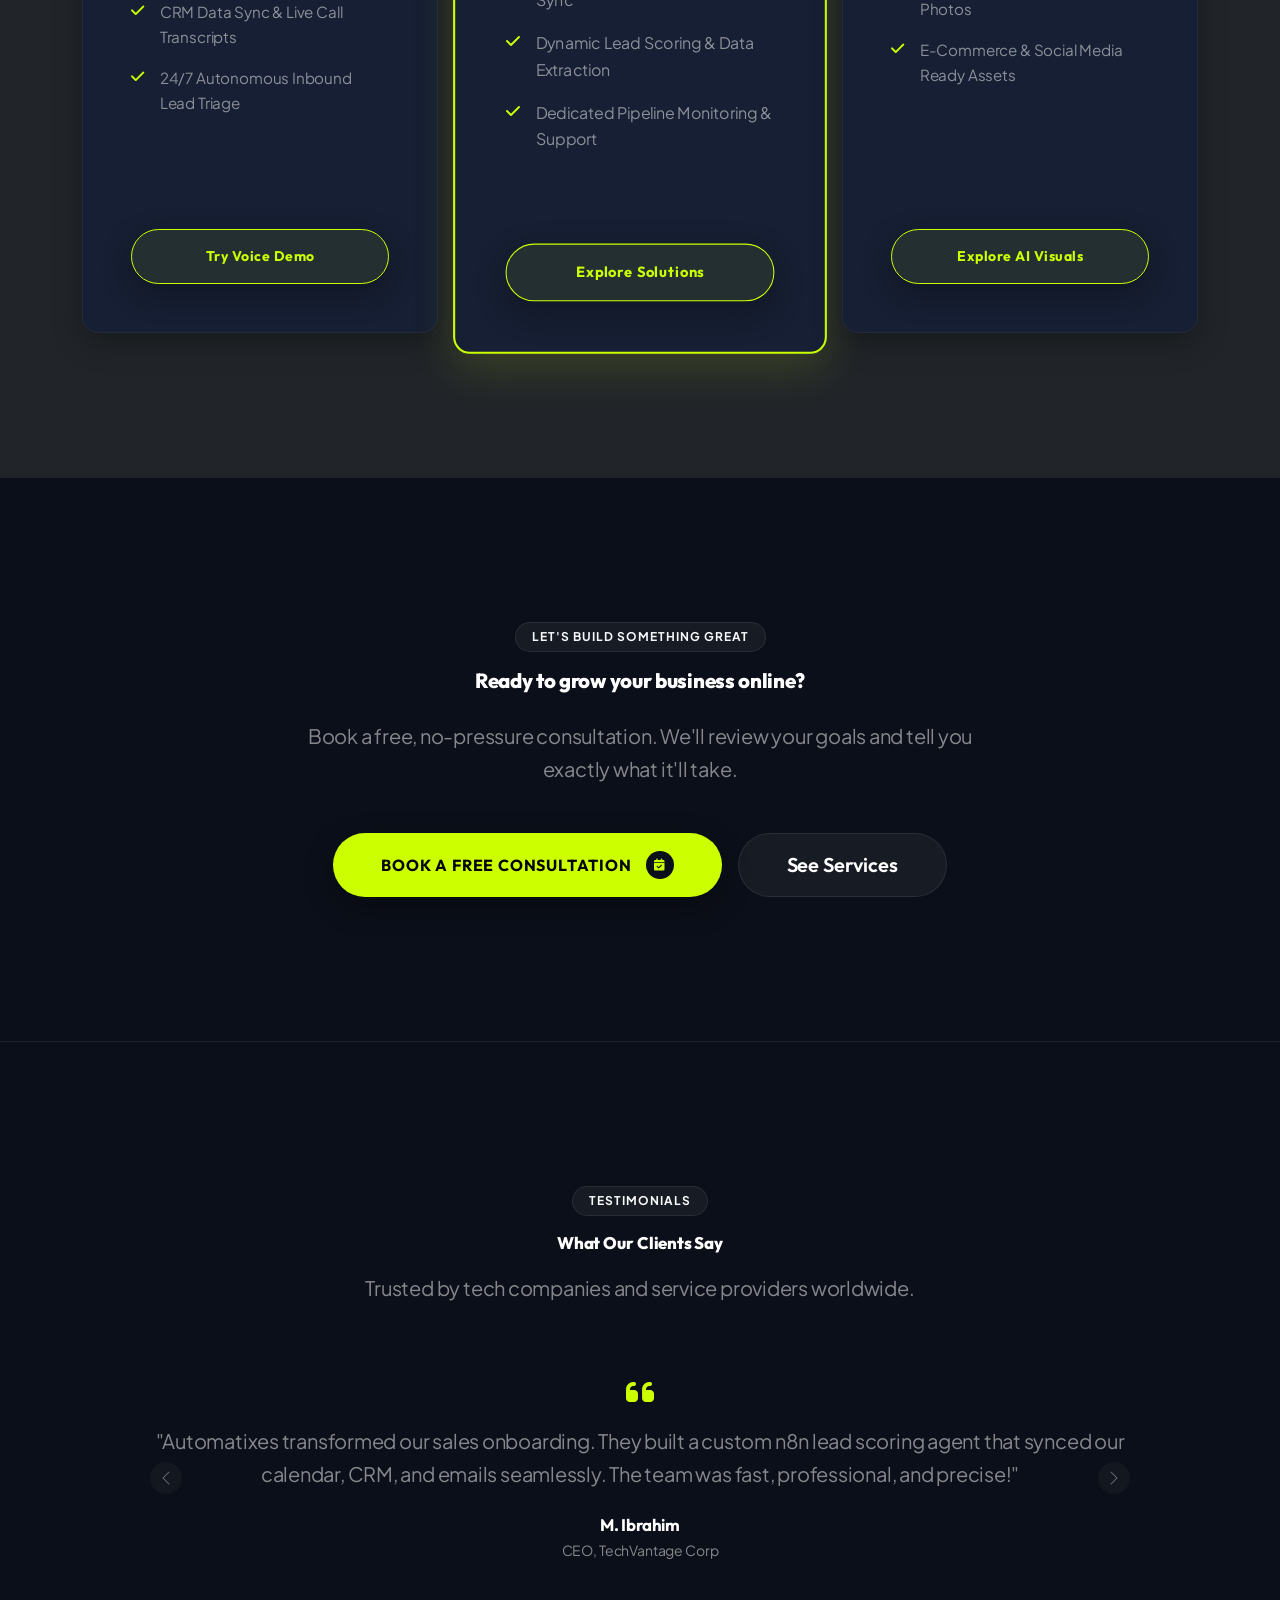
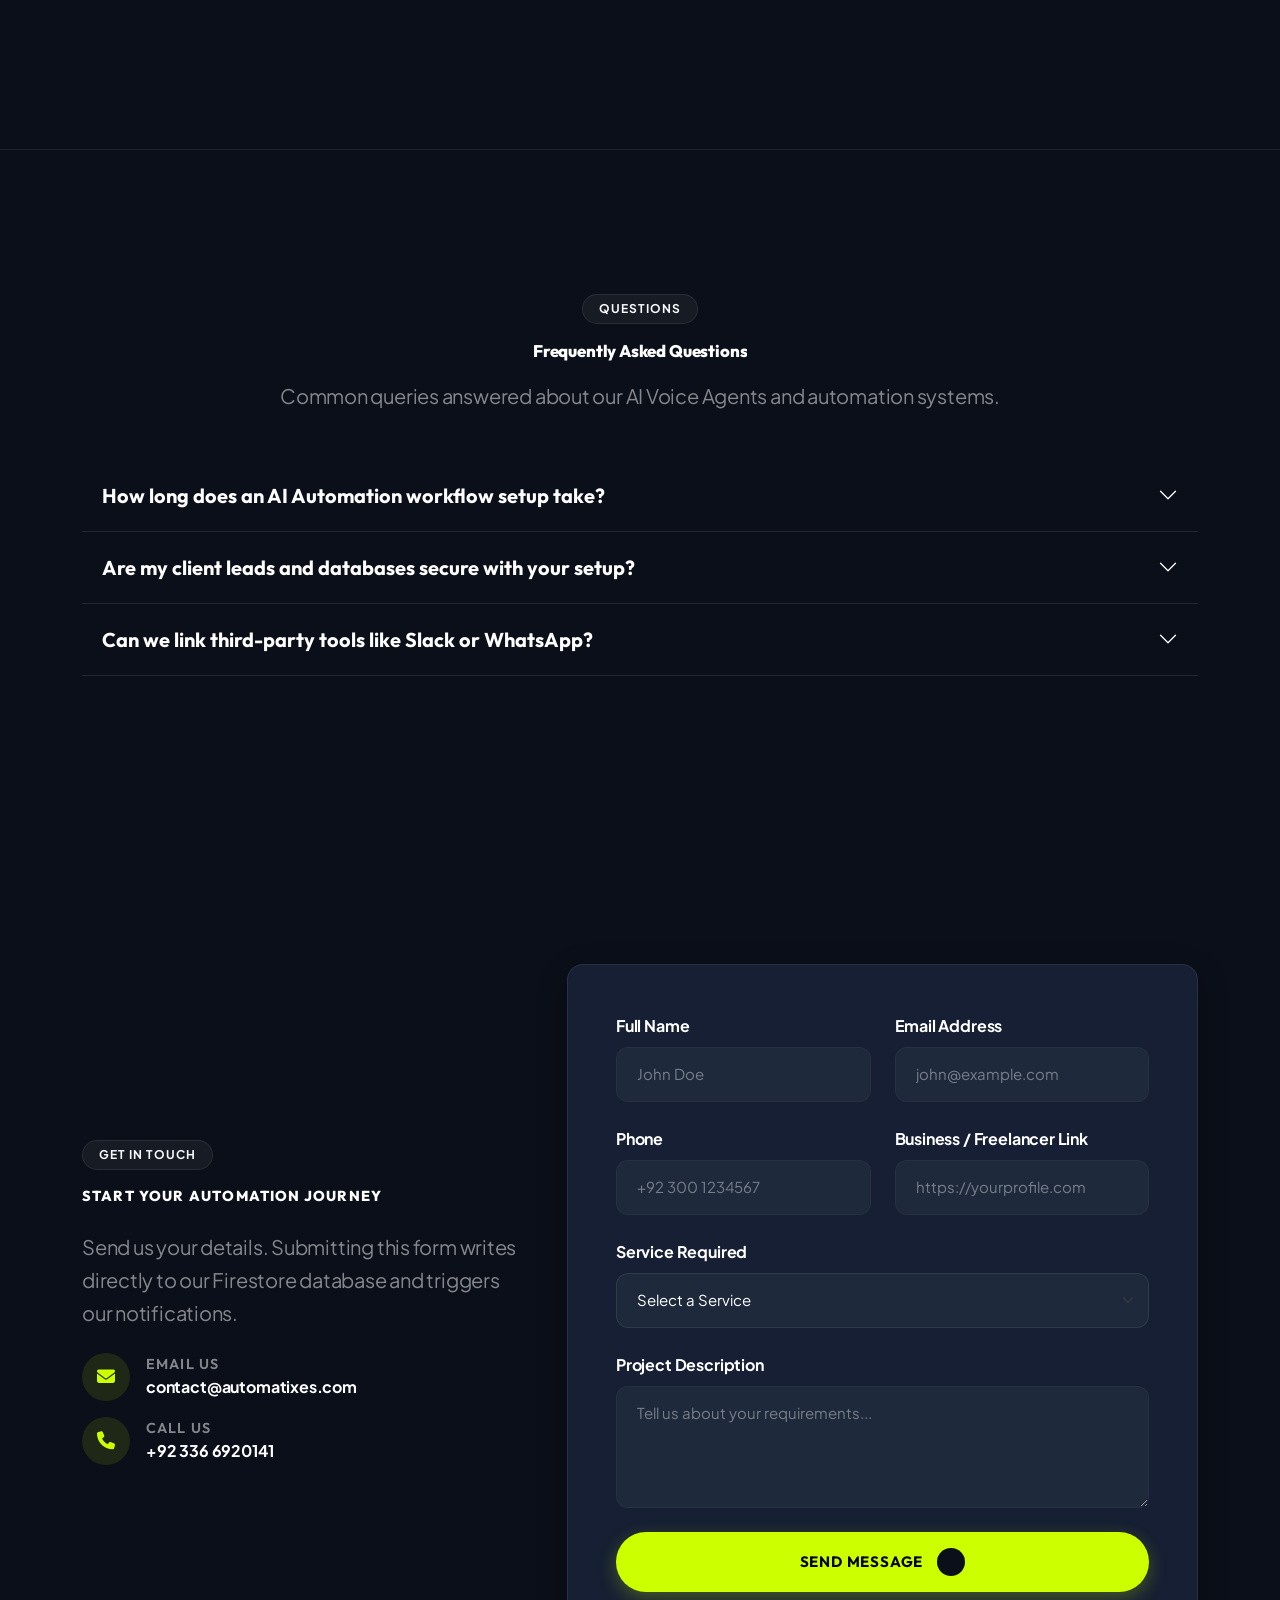
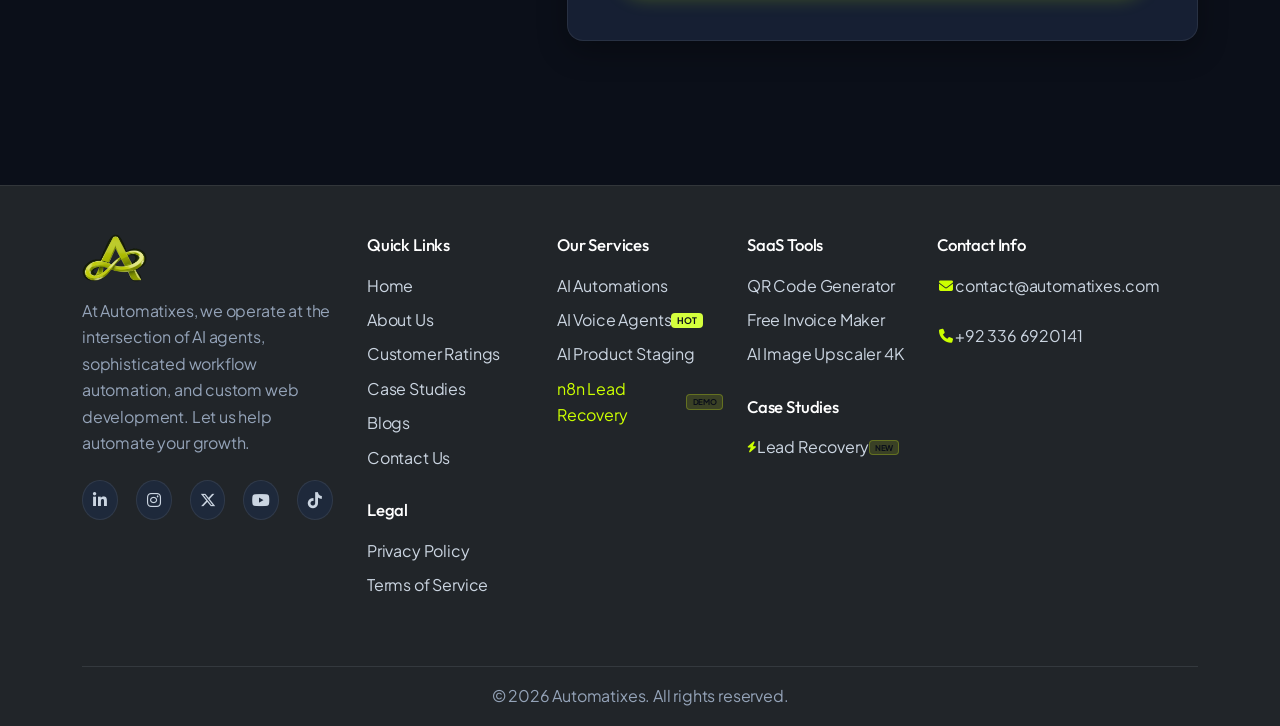
==== commit b1a2fabd: "feat: fix View Our Work hero button, add Notable Projects section and feature PropertyBot live proje" ====
--- a/index.html
+++ b/index.html
@@ -852,6 +852,206 @@
 </section>
 <!-- AI Comparison Section End -->
 
+<!-- =========================================================================
+     NOTABLE PROJECTS / PORTFOLIO SECTION (#portfolio-section)
+     ========================================================================= -->
+<section id="portfolio-section" class="py-5 text-white position-relative overflow-hidden" style="background: #080a11; border-top: 1px solid rgba(255,255,255,0.06);">
+    <!-- Ambient Atmospheric Glows -->
+    <div class="position-absolute rounded-circle pointer-events-none" style="background: radial-gradient(circle, rgba(200, 224, 25, 0.12) 0%, rgba(0,0,0,0) 70%); width: 600px; height: 600px; top: 0; left: 10%; filter: blur(90px); z-index: 0;"></div>
+    <div class="position-absolute rounded-circle pointer-events-none" style="background: radial-gradient(circle, rgba(56, 189, 248, 0.08) 0%, rgba(0,0,0,0) 70%); width: 500px; height: 500px; bottom: 0; right: 5%; filter: blur(85px); z-index: 0;"></div>
+
+    <div class="container position-relative" style="z-index: 1;">
+        <!-- Header -->
+        <div class="text-center mb-5 max-w-800 mx-auto">
+            <span class="badge rounded-pill px-3 py-1.5 font-monospace mb-3" style="background: rgba(200, 224, 25, 0.08); color: var(--accent-neon, #C8E019); border: 1px solid rgba(200, 224, 25, 0.25); font-size: 0.75rem; letter-spacing: 0.1em; text-transform: uppercase;">
+                OUR PORTFOLIO
+            </span>
+            <h2 class="display-5 fw-extrabold text-white mb-3" style="letter-spacing: -0.03em;">
+                Notable <span style="background: linear-gradient(135deg, #FFFFFF 30%, #C8E019 100%); -webkit-background-clip: text; -webkit-text-fill-color: transparent;">Projects</span>
+            </h2>
+            <p class="text-white-50 fs-5 mx-auto" style="max-width: 680px; line-height: 1.6;">
+                Explore our extensive portfolio of production AI agents, autonomous workflows, and custom engineering deployments.
+            </p>
+        </div>
+
+        <!-- 4-Card Portfolio Grid -->
+        <div class="row g-4 mb-5">
+            <!-- Project 1: Real Estate AI Chatbot -->
+            <div class="col-md-6 col-lg-6">
+                <div class="card h-100 rounded-4 overflow-hidden border border-secondary border-opacity-25" style="background: #0d1322; transition: transform 0.3s ease, box-shadow 0.3s ease; box-shadow: 0 10px 30px rgba(0,0,0,0.35);">
+                    <!-- Project Image with Floating Badge -->
+                    <div class="position-relative overflow-hidden" style="height: 250px; background: #070a12;">
+                        <img src="assets/media/n8n/workflows/workflow-02-real-estate-ai-agent.png" 
+                             alt="PropertyBot - Real Estate AI Assistant" 
+                             class="w-100 h-100 object-fit-cover" 
+                             loading="lazy" 
+                             style="transition: transform 0.4s ease;">
+                        <span class="badge rounded-pill px-3 py-1.5 position-absolute top-0 start-0 m-3 shadow" style="background: #e65100; color: #ffffff; font-size: 0.72rem; font-weight: 700; letter-spacing: 0.04em;">
+                            <i class="fa-solid fa-house-chimney me-1"></i> Real Estate AI Assistant
+                        </span>
+                    </div>
+
+                    <!-- Card Body -->
+                    <div class="p-4 d-flex flex-column justify-content-between flex-grow-1">
+                        <div>
+                            <h4 class="h5 fw-bold text-white mb-2">PropertyBot — Pakistan Real Estate AI Assistant</h4>
+                            <p class="text-secondary small mb-3" style="line-height: 1.6;">
+                                Production conversational AI agent trained for the Pakistan real estate market. Interactively qualifies buyer budgets, surfaces verified listings, captures contact records, and schedules property viewings 24/7.
+                            </p>
+                            <div class="d-flex align-items-center gap-1.5 text-white-50 small mb-3 font-monospace">
+                                <i class="fa-solid fa-location-dot text-danger"></i>
+                                <span>Pakistan Property Market • 24/7 Lead Ingest</span>
+                            </div>
+                        </div>
+
+                        <div class="d-flex align-items-center justify-content-between pt-3 border-top border-secondary border-opacity-25">
+                            <span class="badge bg-dark text-success border border-success border-opacity-25 font-monospace small">
+                                <i class="fa-solid fa-circle text-success me-1" style="font-size: 8px;"></i> LIVE DEMO
+                            </span>
+                            <a href="https://abdulmoiz0portfolio.github.io/real-estate-chatbot/" target="_blank" rel="noopener" class="btn btn-sm btn-brand rounded-pill px-3 py-1.5 fw-bold d-inline-flex align-items-center gap-1">
+                                <span>Launch PropertyBot</span>
+                                <i class="fa-solid fa-arrow-up-right-from-square" style="font-size: 11px;"></i>
+                            </a>
+                        </div>
+                    </div>
+                </div>
+            </div>
+
+            <!-- Project 2: AI Voice Calling Agent -->
+            <div class="col-md-6 col-lg-6">
+                <div class="card h-100 rounded-4 overflow-hidden border border-secondary border-opacity-25" style="background: #0d1322; transition: transform 0.3s ease, box-shadow 0.3s ease; box-shadow: 0 10px 30px rgba(0,0,0,0.35);">
+                    <!-- Project Image with Floating Badge -->
+                    <div class="position-relative overflow-hidden" style="height: 250px; background: #070a12;">
+                        <img src="assets/img/services/ai_agents.jpg" 
+                             alt="Autonomous Calling Voice Bot" 
+                             class="w-100 h-100 object-fit-cover" 
+                             loading="lazy" 
+                             style="transition: transform 0.4s ease;">
+                        <span class="badge rounded-pill px-3 py-1.5 position-absolute top-0 start-0 m-3 shadow" style="background: #ef4444; color: #ffffff; font-size: 0.72rem; font-weight: 700; letter-spacing: 0.04em;">
+                            <i class="fa-solid fa-microphone-lines me-1"></i> Conversational Voice
+                        </span>
+                    </div>
+
+                    <!-- Card Body -->
+                    <div class="p-4 d-flex flex-column justify-content-between flex-grow-1">
+                        <div>
+                            <h4 class="h5 fw-bold text-white mb-2">Autonomous Inbound & Outbound Calling Voice Bot</h4>
+                            <p class="text-secondary small mb-3" style="line-height: 1.6;">
+                                Hyper-realistic sub-400ms voice agent answering inbound customer calls, qualifying high-intent prospects, answering objections, and synchronizing appointments directly into Google Calendar & CRM.
+                            </p>
+                            <div class="d-flex align-items-center gap-1.5 text-white-50 small mb-3 font-monospace">
+                                <i class="fa-solid fa-location-dot text-danger"></i>
+                                <span>Worldwide Phone Calls • &lt;400ms Latency</span>
+                            </div>
+                        </div>
+
+                        <div class="d-flex align-items-center justify-content-between pt-3 border-top border-secondary border-opacity-25">
+                            <span class="badge bg-dark text-info border border-info border-opacity-25 font-monospace small">
+                                <i class="fa-solid fa-bolt text-info me-1" style="font-size: 8px;"></i> LIVE DEMO
+                            </span>
+                            <a href="voice-agent" class="btn btn-sm btn-brand rounded-pill px-3 py-1.5 fw-bold d-inline-flex align-items-center gap-1">
+                                <span>Try Voice Demo</span>
+                                <i class="fa-solid fa-arrow-right" style="font-size: 11px;"></i>
+                            </a>
+                        </div>
+                    </div>
+                </div>
+            </div>
+
+            <!-- Project 3: Automated Cold Email Outreach Engine -->
+            <div class="col-md-6 col-lg-6">
+                <div class="card h-100 rounded-4 overflow-hidden border border-secondary border-opacity-25" style="background: #0d1322; transition: transform 0.3s ease, box-shadow 0.3s ease; box-shadow: 0 10px 30px rgba(0,0,0,0.35);">
+                    <!-- Project Image with Floating Badge -->
+                    <div class="position-relative overflow-hidden" style="height: 250px; background: #070a12;">
+                        <img src="assets/media/n8n/workflows/n8n-email-marketing-workflow.png" 
+                             alt="Automated Cold Email Engine" 
+                             class="w-100 h-100 object-fit-cover" 
+                             loading="lazy" 
+                             style="transition: transform 0.4s ease;">
+                        <span class="badge rounded-pill px-3 py-1.5 position-absolute top-0 start-0 m-3 shadow" style="background: #059669; color: #ffffff; font-size: 0.72rem; font-weight: 700; letter-spacing: 0.04em;">
+                            <i class="fa-solid fa-diagram-project me-1"></i> n8n Enterprise Workflow
+                        </span>
+                    </div>
+
+                    <!-- Card Body -->
+                    <div class="p-4 d-flex flex-column justify-content-between flex-grow-1">
+                        <div>
+                            <h4 class="h5 fw-bold text-white mb-2">Automated Cold Email Engine & Deliverability Safeguard</h4>
+                            <p class="text-secondary small mb-3" style="line-height: 1.6;">
+                                Multi-mailbox distributed cold outreach architecture integrating Zoho Mail, Google Sheets API, and DNS MX validation with automated reply sentiment tracking and bounce quarantining.
+                            </p>
+                            <div class="d-flex align-items-center gap-1.5 text-white-50 small mb-3 font-monospace">
+                                <i class="fa-solid fa-location-dot text-danger"></i>
+                                <span>Multi-Tenant Mailboxes • Zero Deliverability Loss</span>
+                            </div>
+                        </div>
+
+                        <div class="d-flex align-items-center justify-content-between pt-3 border-top border-secondary border-opacity-25">
+                            <span class="badge bg-dark text-warning border border-warning border-opacity-25 font-monospace small">
+                                <i class="fa-solid fa-code me-1" style="font-size: 8px;"></i> BLUEPRINT
+                            </span>
+                            <a href="ai-Agent-Automations" class="btn btn-sm btn-brand rounded-pill px-3 py-1.5 fw-bold d-inline-flex align-items-center gap-1">
+                                <span>Inspect Workflow</span>
+                                <i class="fa-solid fa-arrow-right" style="font-size: 11px;"></i>
+                            </a>
+                        </div>
+                    </div>
+                </div>
+            </div>
+
+            <!-- Project 4: Commercial 3D Product Staging -->
+            <div class="col-md-6 col-lg-6">
+                <div class="card h-100 rounded-4 overflow-hidden border border-secondary border-opacity-25" style="background: #0d1322; transition: transform 0.3s ease, box-shadow 0.3s ease; box-shadow: 0 10px 30px rgba(0,0,0,0.35);">
+                    <!-- Project Image with Floating Badge -->
+                    <div class="position-relative overflow-hidden" style="height: 250px; background: #070a12;">
+                        <img src="assets/img/services/product_shoot.jpg" 
+                             alt="Commercial 3D Product Staging" 
+                             class="w-100 h-100 object-fit-cover" 
+                             loading="lazy" 
+                             style="transition: transform 0.4s ease;">
+                        <span class="badge rounded-pill px-3 py-1.5 position-absolute top-0 start-0 m-3 shadow" style="background: #d97706; color: #ffffff; font-size: 0.72rem; font-weight: 700; letter-spacing: 0.04em;">
+                            <i class="fa-solid fa-camera me-1"></i> 3D Neural Staging
+                        </span>
+                    </div>
+
+                    <!-- Card Body -->
+                    <div class="p-4 d-flex flex-column justify-content-between flex-grow-1">
+                        <div>
+                            <h4 class="h5 fw-bold text-white mb-2">Commercial AI 3D Product Staging Studio</h4>
+                            <p class="text-secondary small mb-3" style="line-height: 1.6;">
+                                High-end virtual product photography studio that transforms flat packaging photos into photorealistic 3D environments with studio lighting, ray-traced reflections, and 4K resolution.
+                            </p>
+                            <div class="d-flex align-items-center gap-1.5 text-white-50 small mb-3 font-monospace">
+                                <i class="fa-solid fa-location-dot text-danger"></i>
+                                <span>Amazon & Shopify Ready • 4K Ray-Tracing</span>
+                            </div>
+                        </div>
+
+                        <div class="d-flex align-items-center justify-content-between pt-3 border-top border-secondary border-opacity-25">
+                            <span class="badge bg-dark text-success border border-success border-opacity-25 font-monospace small">
+                                <i class="fa-solid fa-image text-success me-1" style="font-size: 8px;"></i> 4K RENDERS
+                            </span>
+                            <a href="product-shoot" class="btn btn-sm btn-brand rounded-pill px-3 py-1.5 fw-bold d-inline-flex align-items-center gap-1">
+                                <span>View Showcase</span>
+                                <i class="fa-solid fa-arrow-right" style="font-size: 11px;"></i>
+                            </a>
+                        </div>
+                    </div>
+                </div>
+            </div>
+        </div>
+
+        <!-- Center CTA Button: View All Projects -->
+        <div class="text-center pt-2">
+            <a href="portfolio" class="btn btn-brand rounded-pill px-5 py-3 fw-bold d-inline-flex align-items-center gap-2 shadow" style="font-size: 1.05rem;">
+                <span>View All Projects</span>
+                <i class="fa-solid fa-arrow-right"></i>
+            </a>
+        </div>
+    </div>
+</section>
+<!-- Notable Projects Section End -->
+
 <!-- Case Study & Demo Section Start -->
 <section id="case-study-section" class="py-5 text-white position-relative overflow-hidden" style="background: linear-gradient(180deg, #070a12 0%, #0c1222 50%, #070a12 100%); border-top: 1px solid rgba(255,255,255,0.08); border-bottom: 1px solid rgba(255,255,255,0.08);">
     <!-- Ambient Atmospheric Glows -->
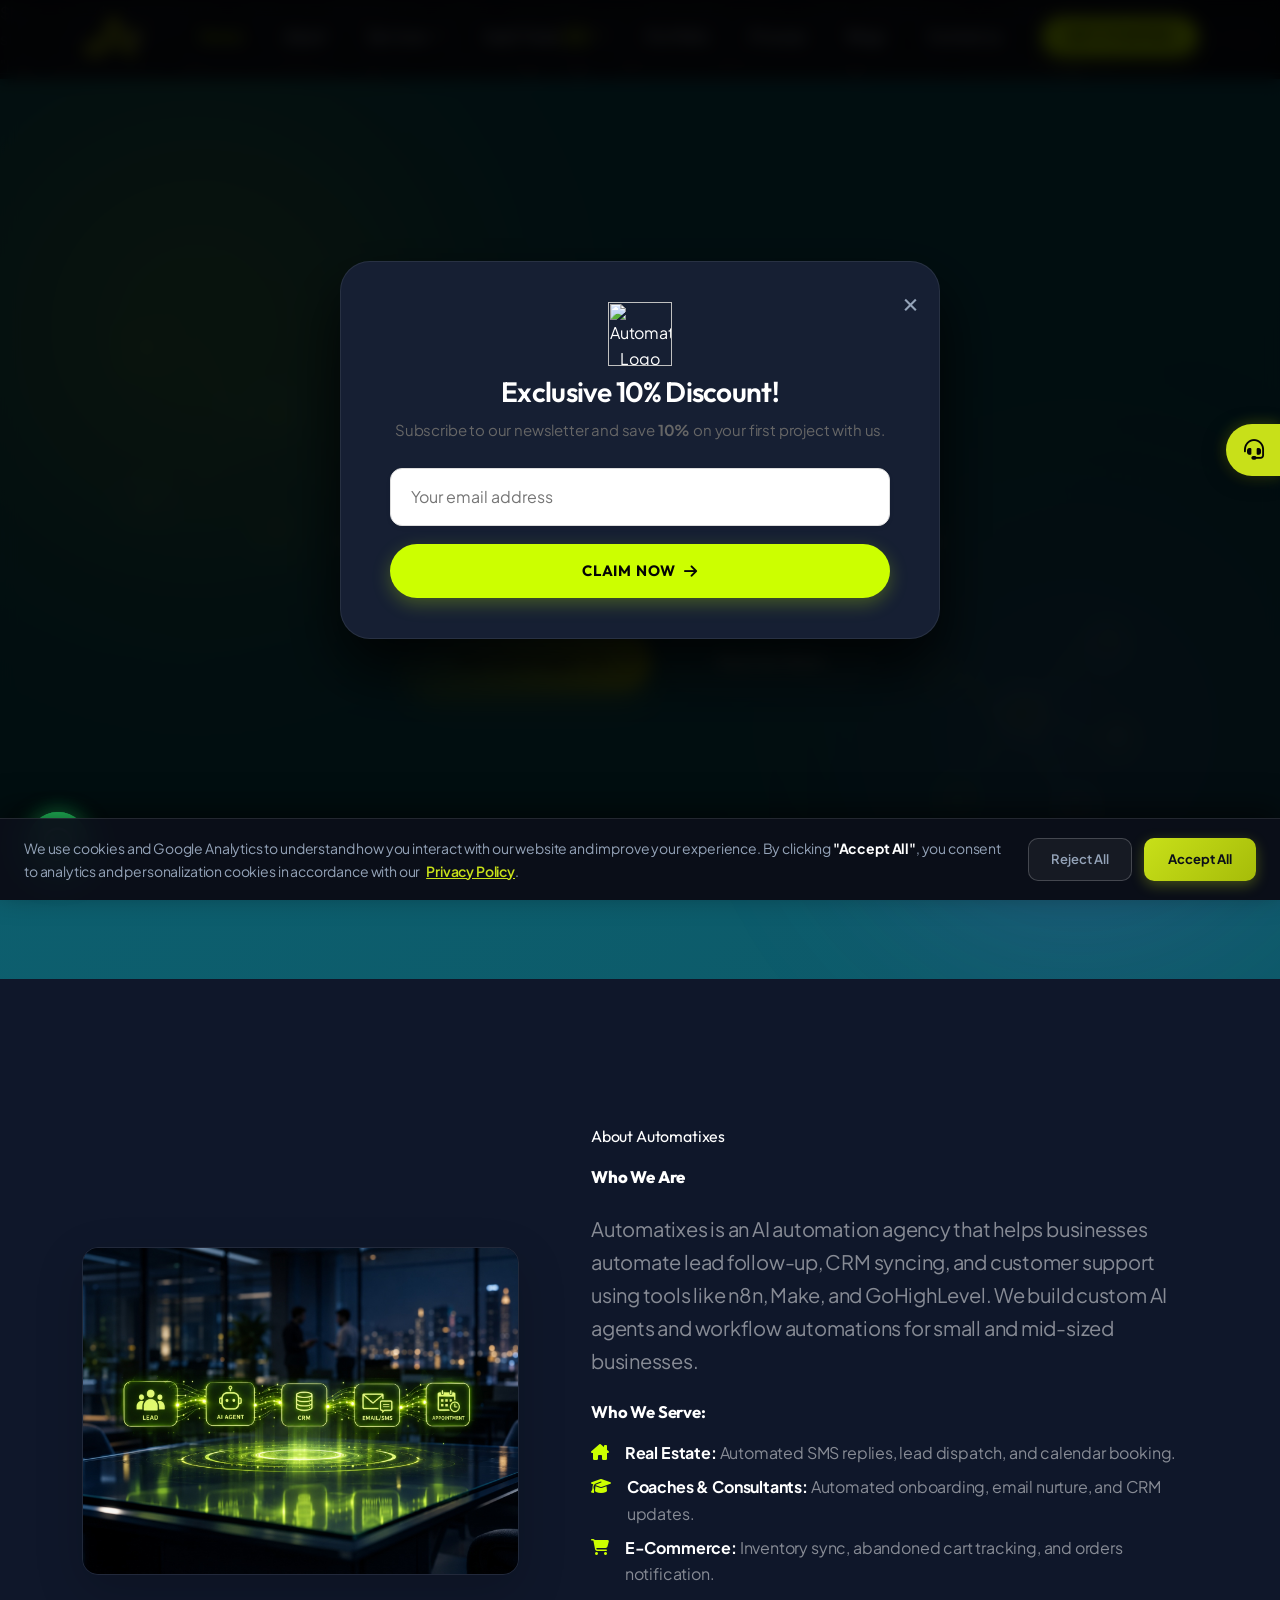
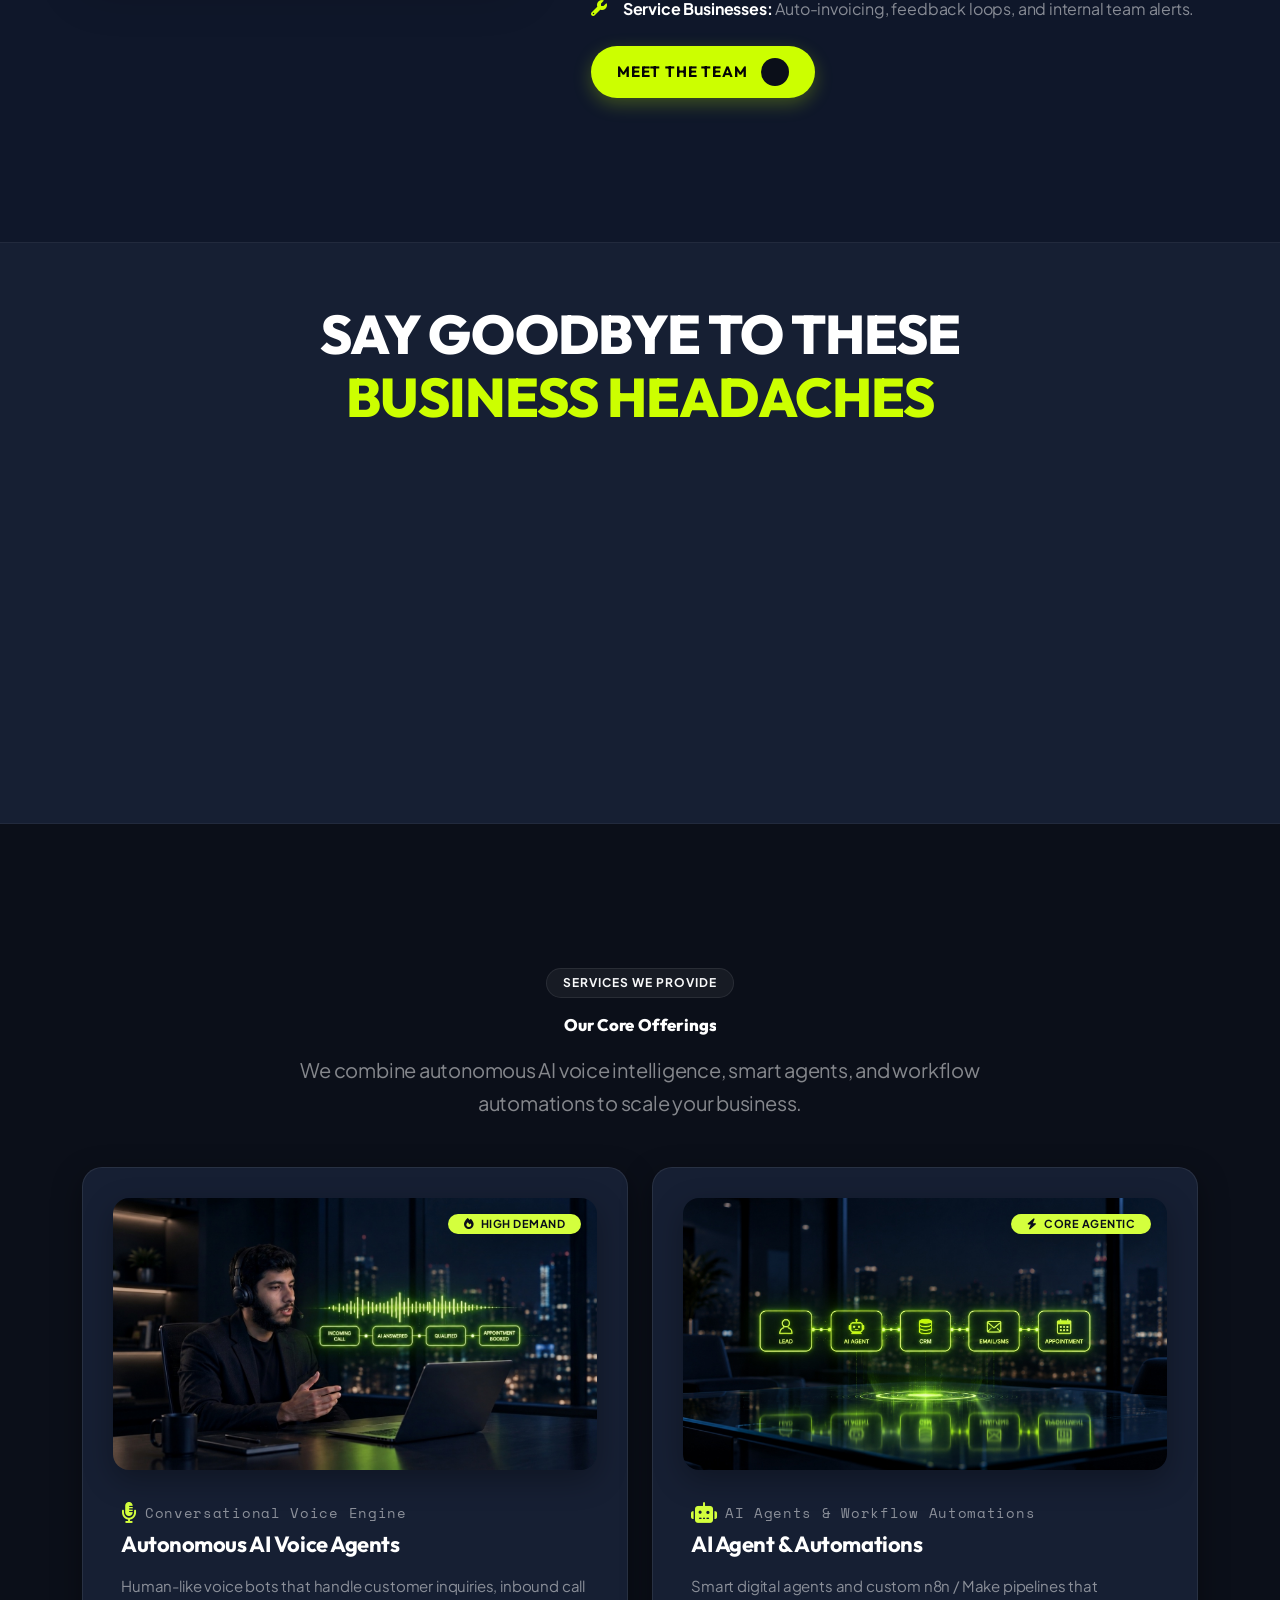
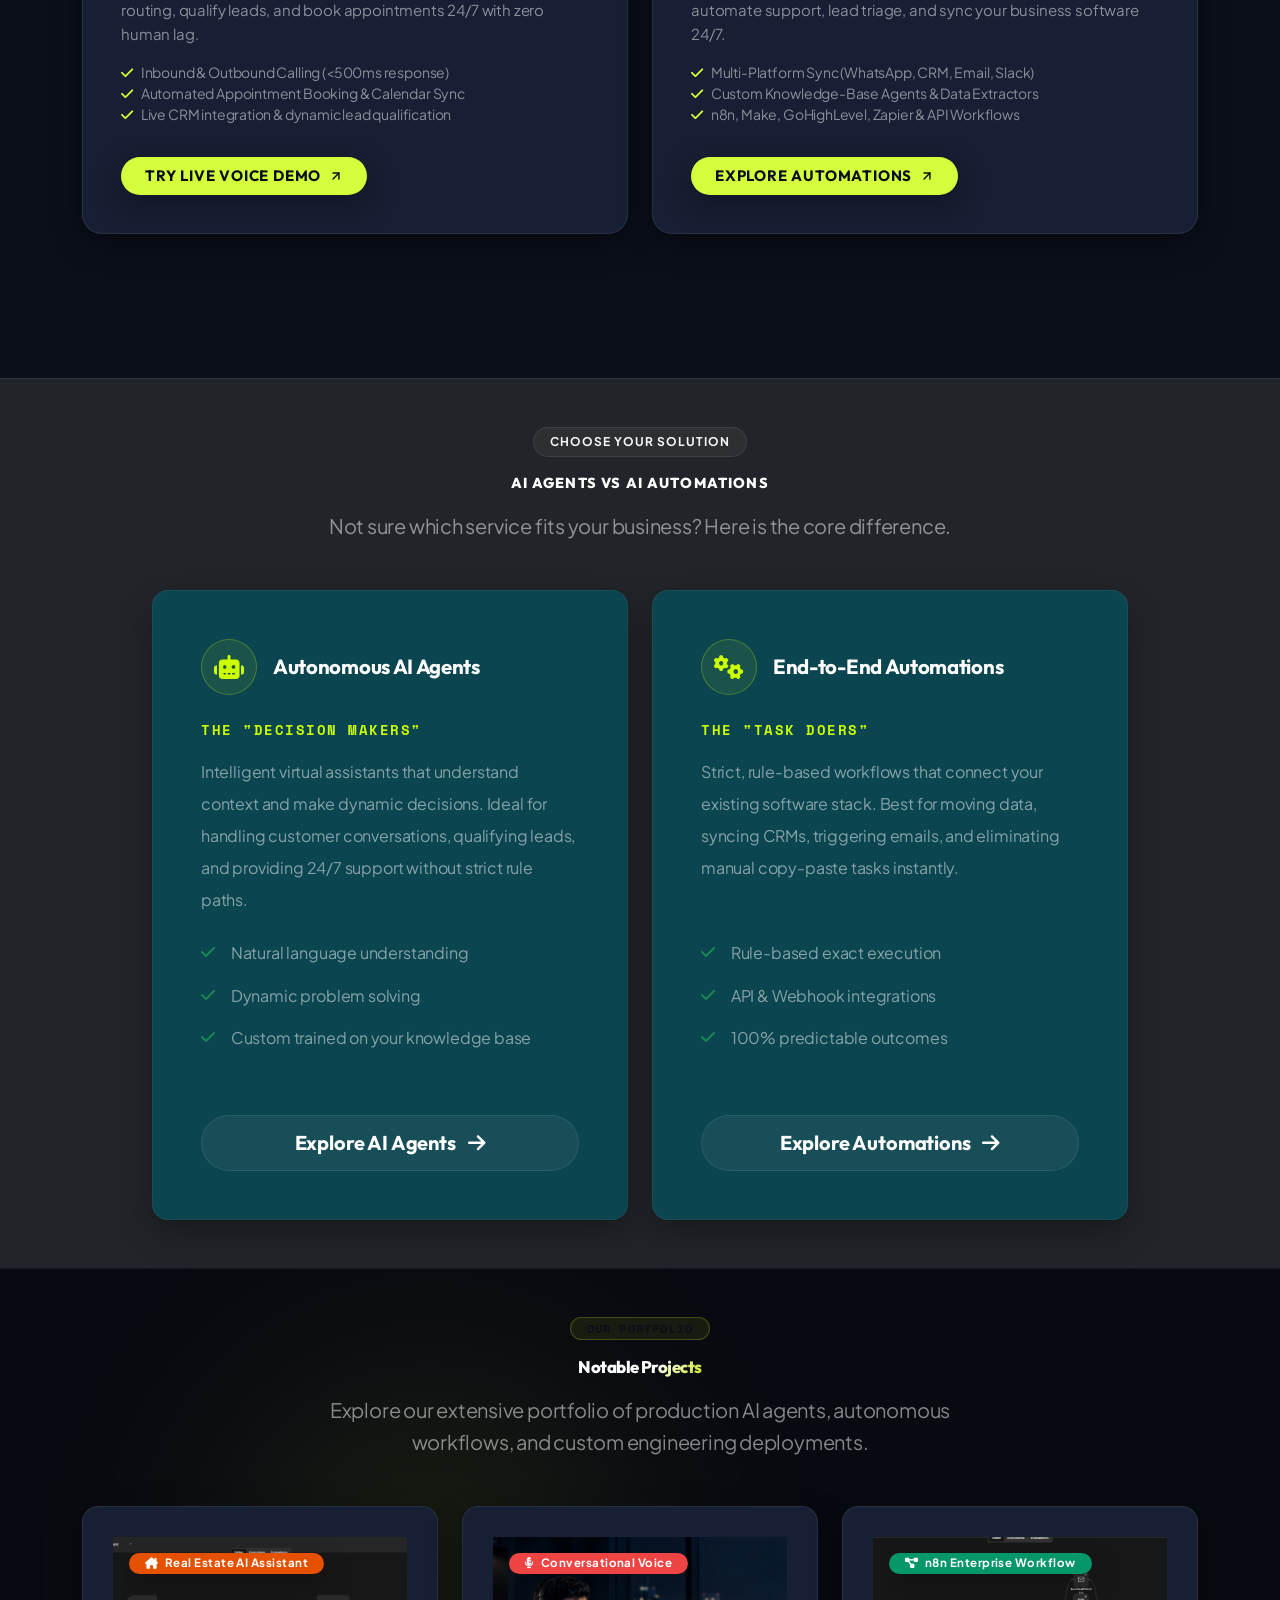
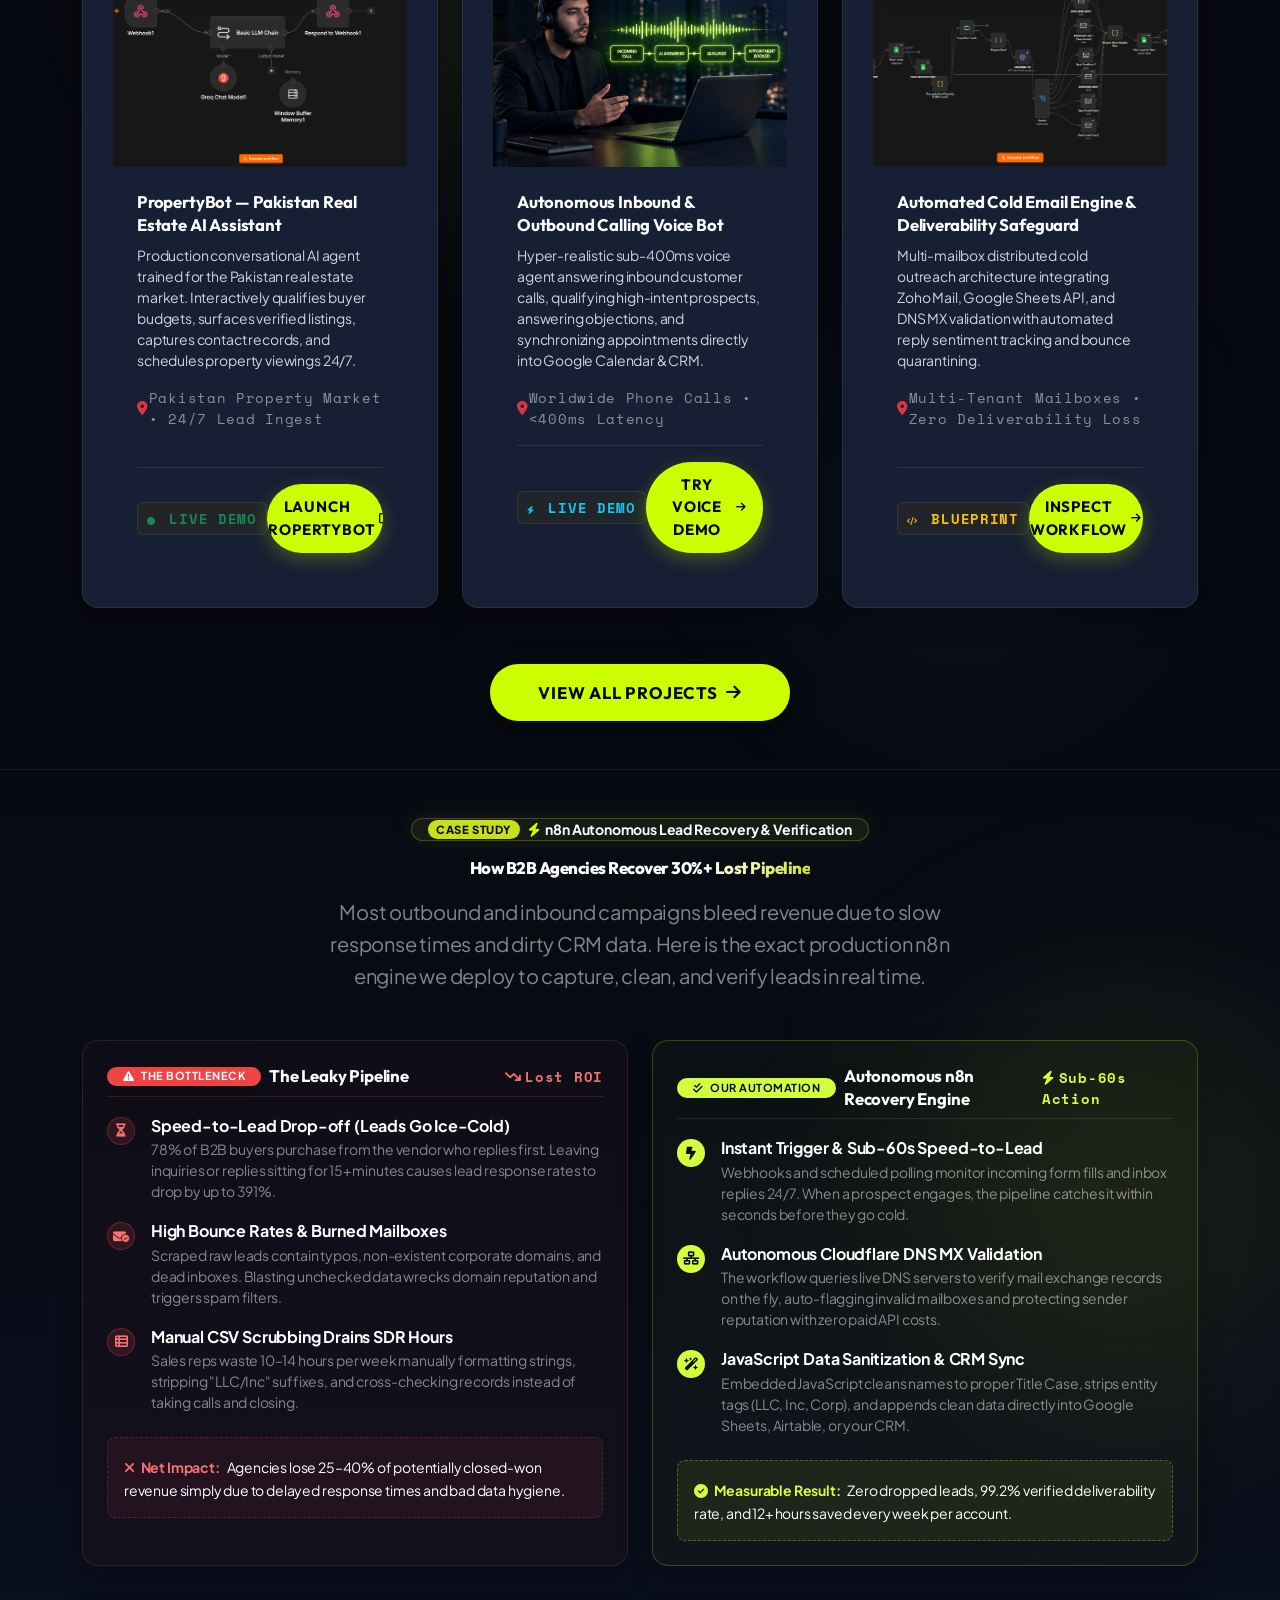
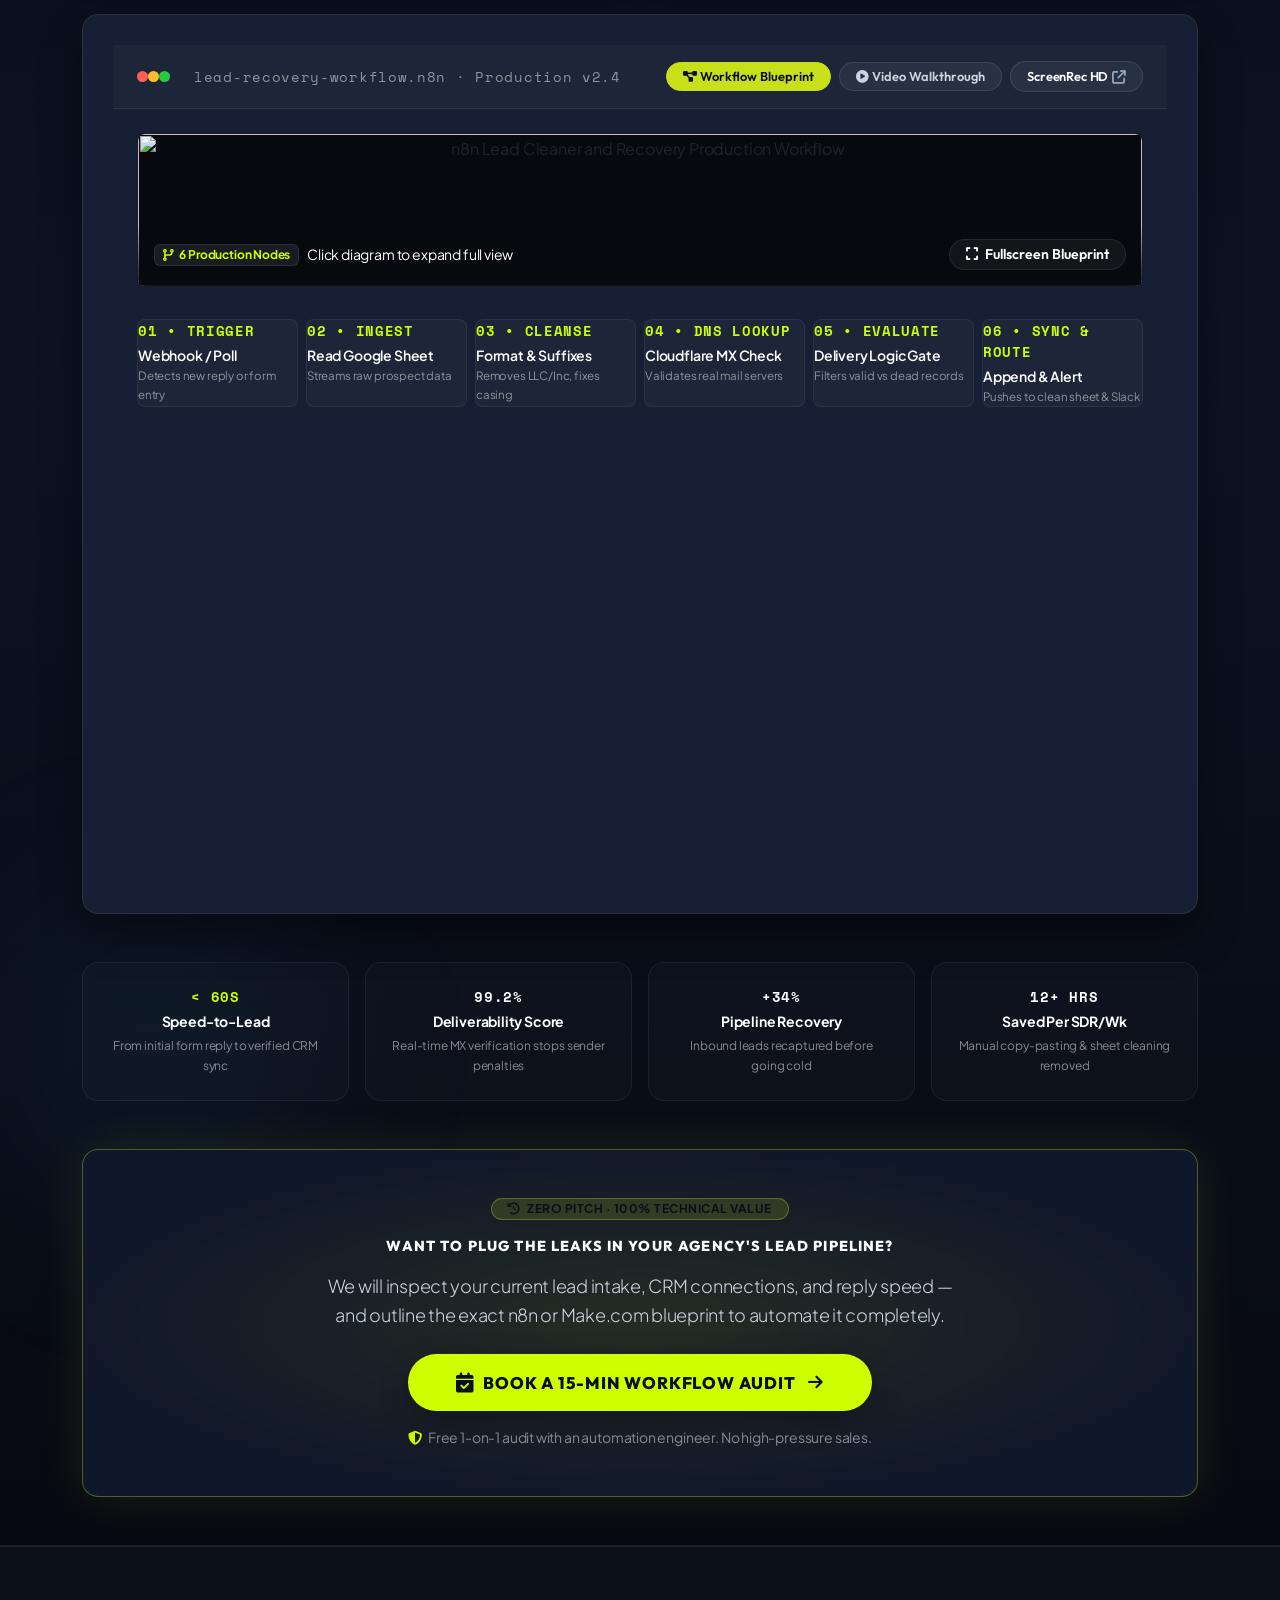
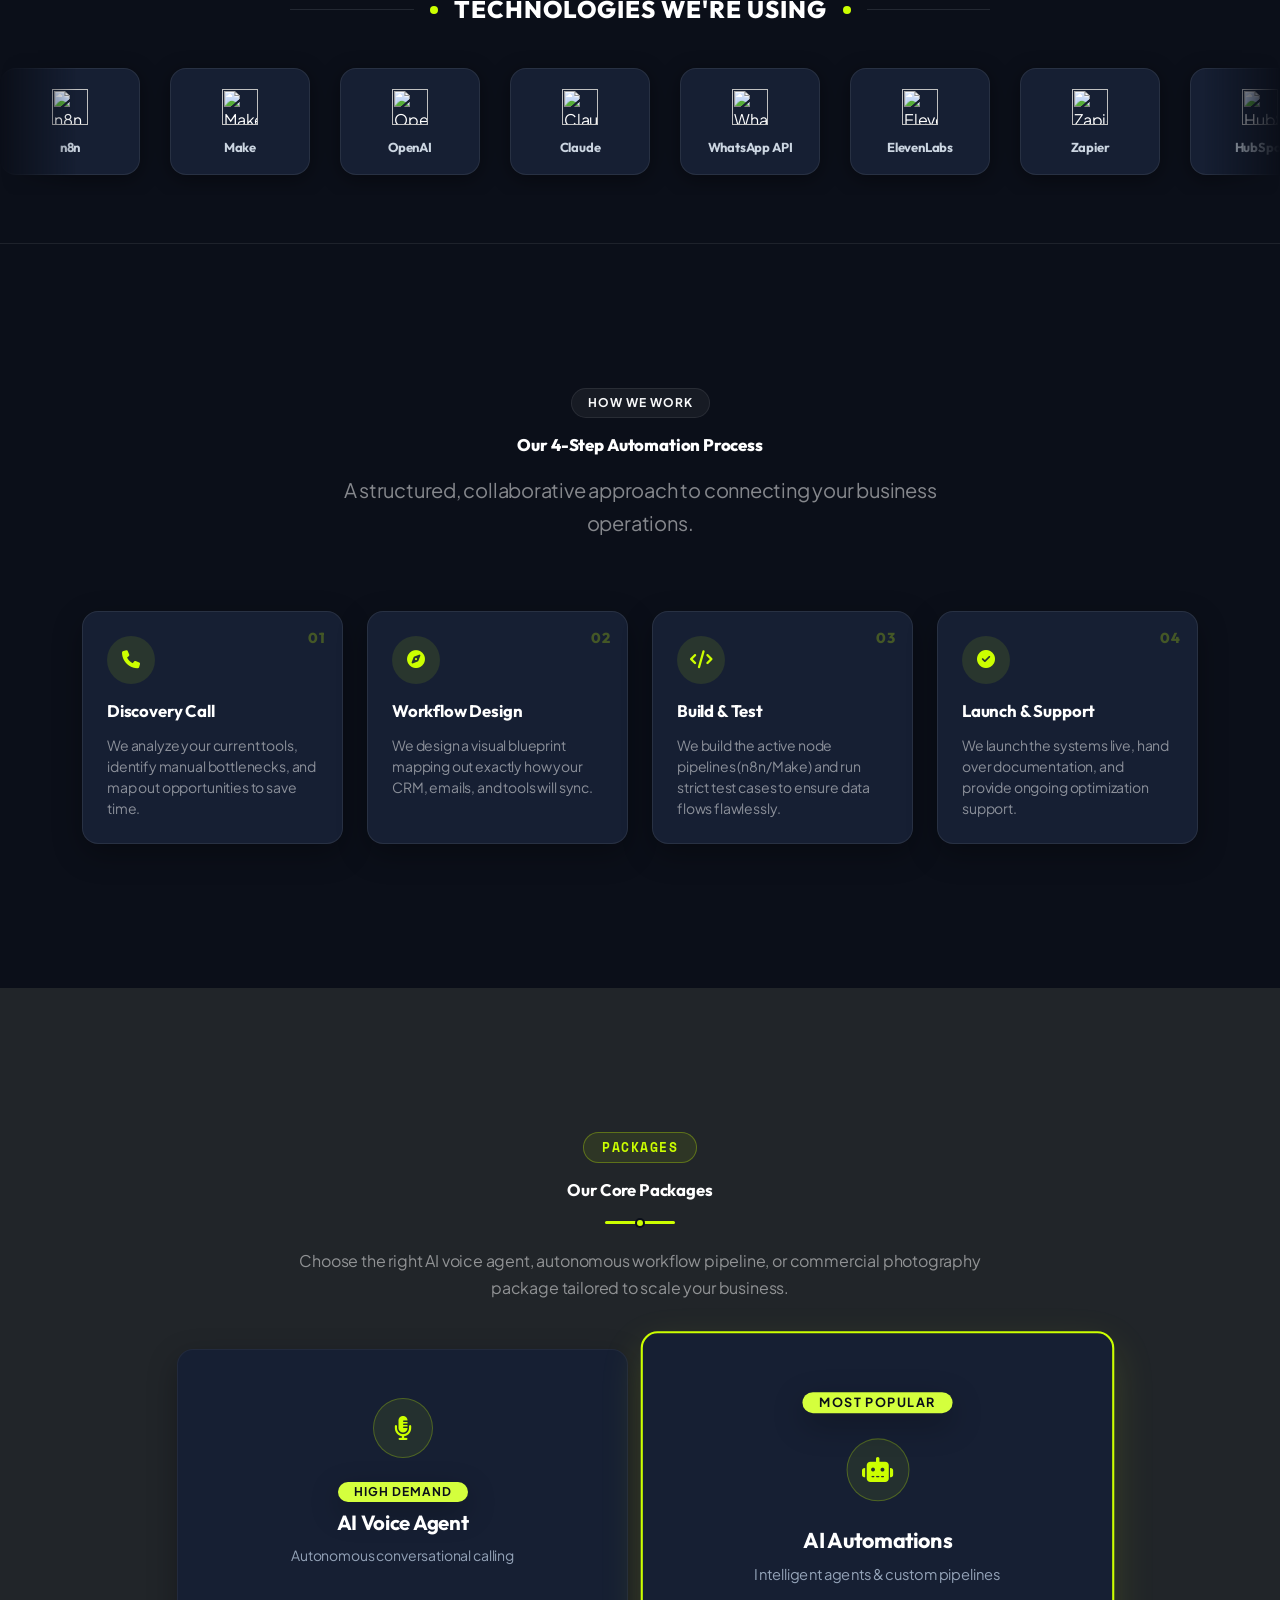
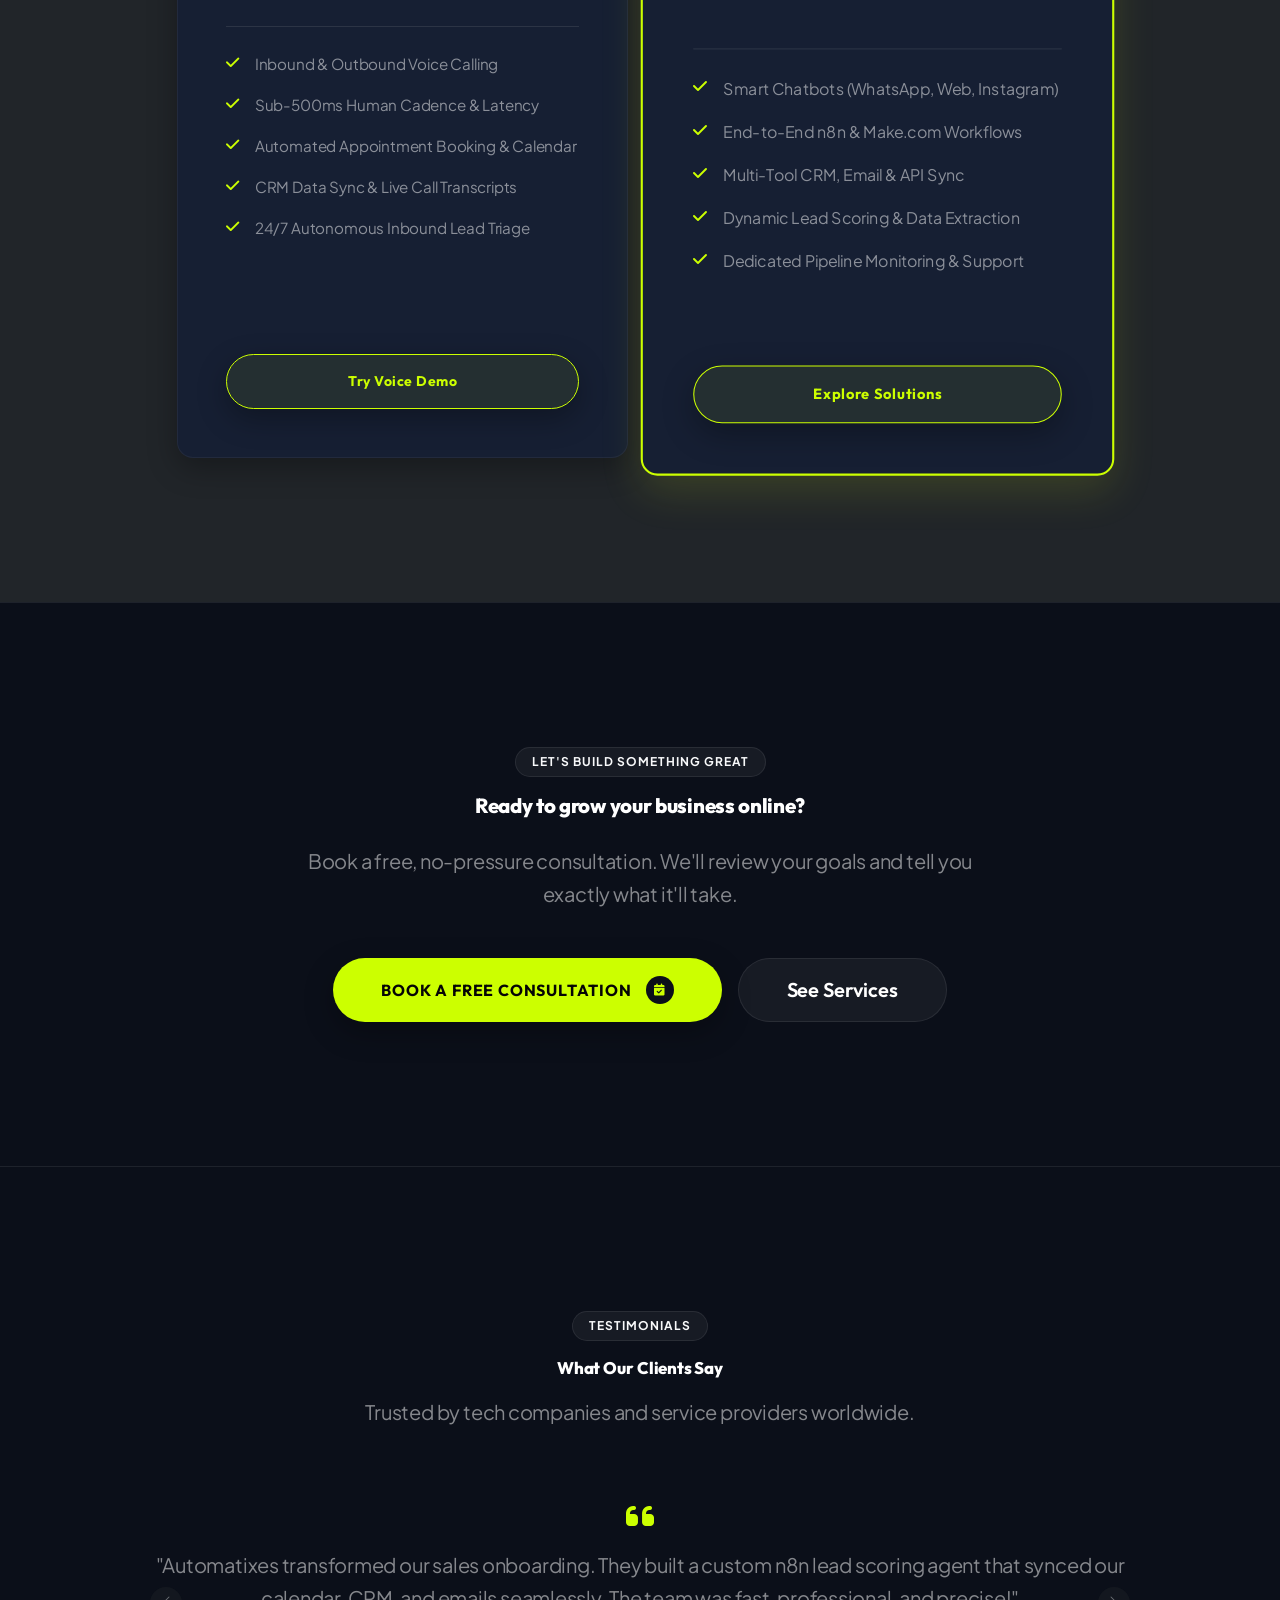
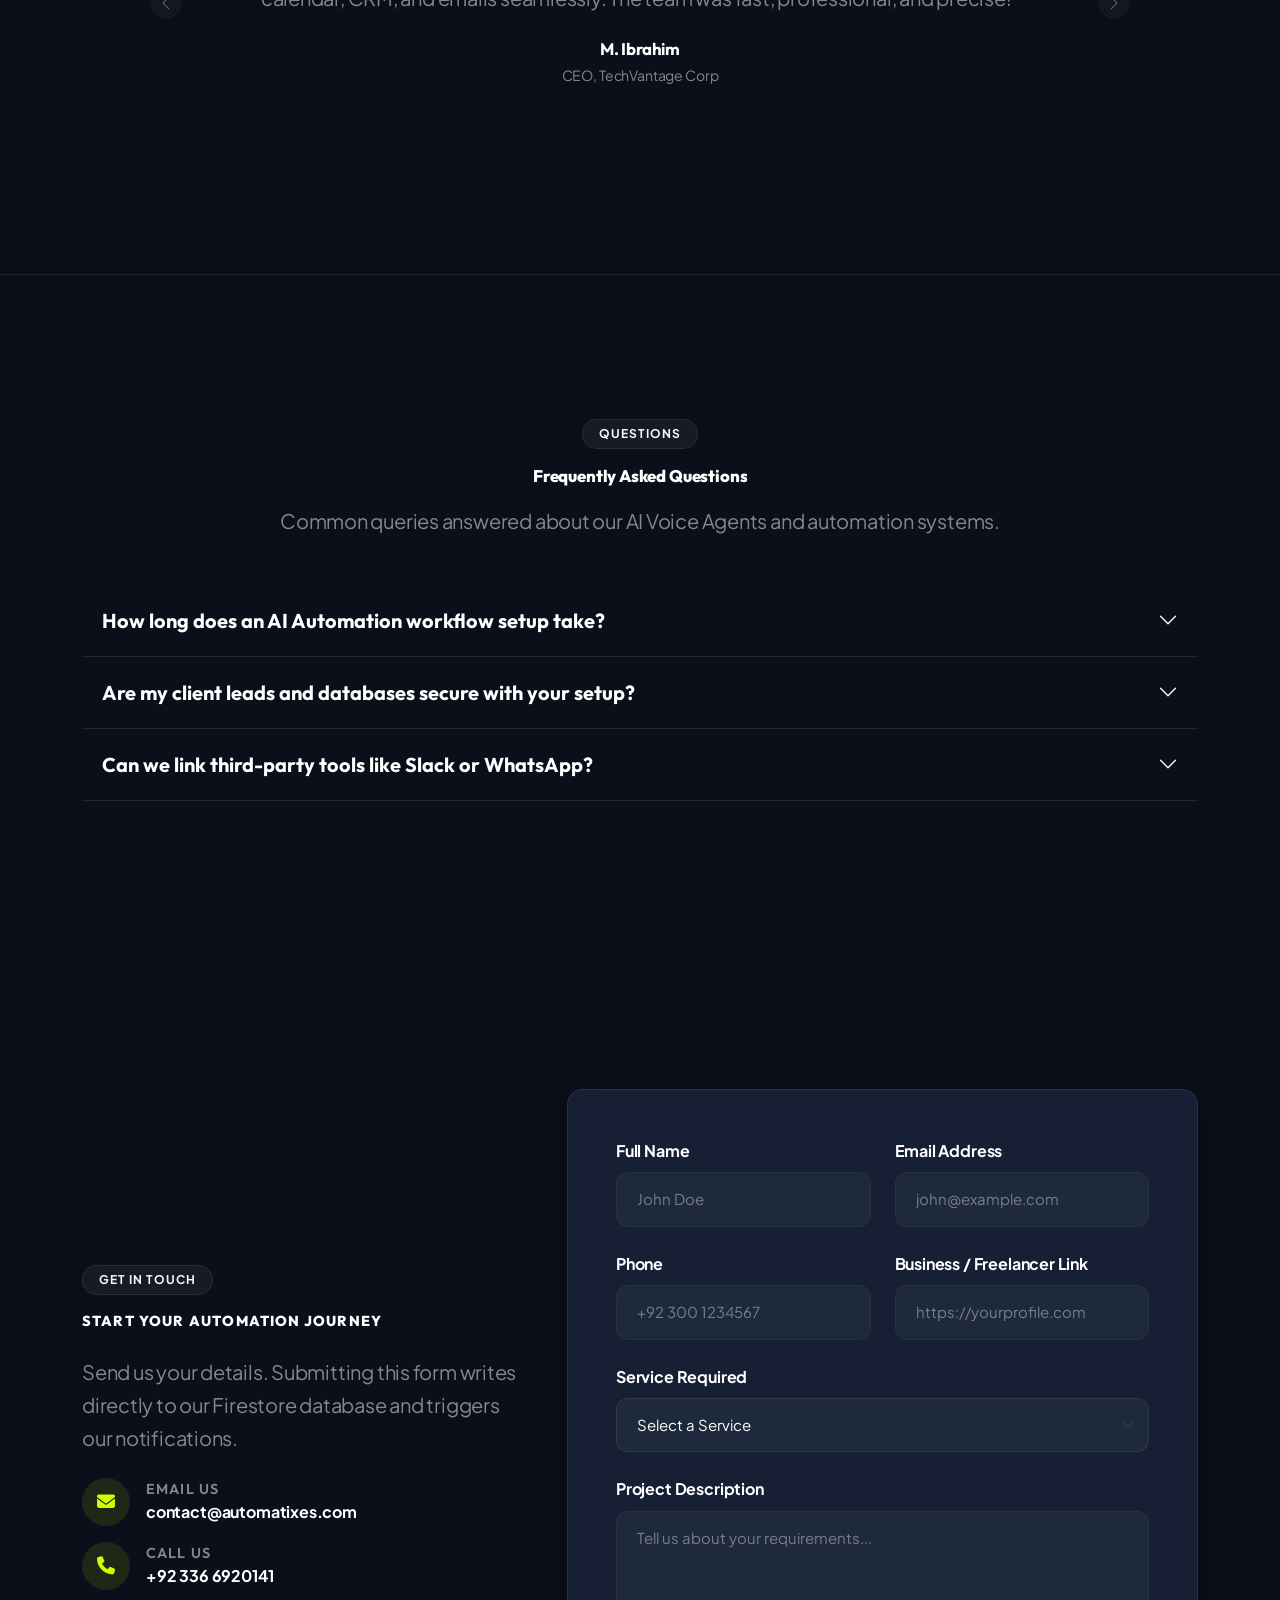
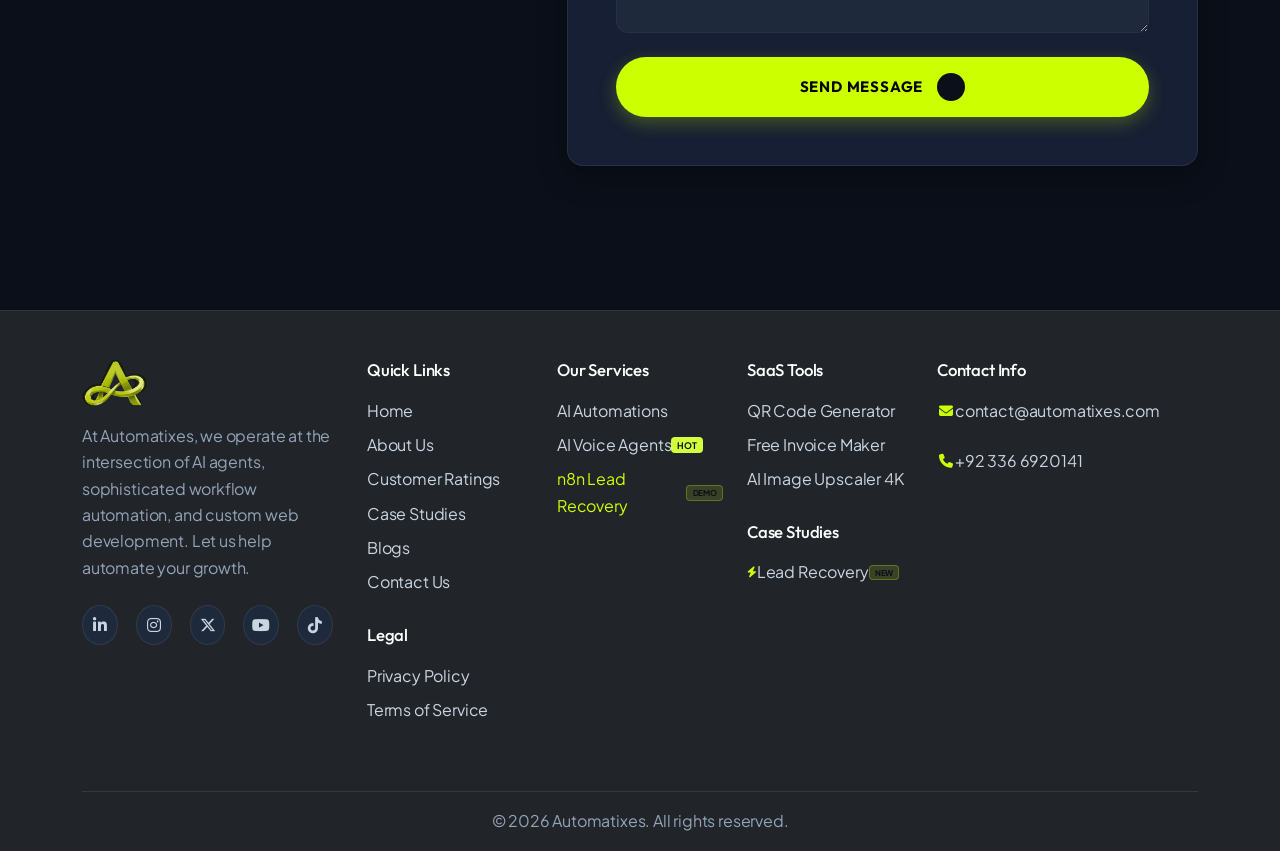
==== commit 45a97d34: "feat: completely remove Commercial AI 3D Product Staging Studio service across website" ====
--- a/index.html
+++ b/index.html
@@ -160,20 +160,13 @@
             {
               "@type": "SiteNavigationElement",
               "position": 3,
-              "name": "AI Product Staging & Shoots",
-              "description": "Photorealistic 3D AI staging and commercial product mockups for e-commerce brands.",
-              "url": "https://www.automatixes.com/product-shoot"
-            },
-            {
-              "@type": "SiteNavigationElement",
-              "position": 4,
               "name": "Our Process & Methodology",
               "description": "4-stage engineering blueprint: Audit, Architecture, Integration, and 24/7 Operations.",
               "url": "https://www.automatixes.com/process"
             },
             {
               "@type": "SiteNavigationElement",
-              "position": 5,
+              "position": 4,
               "name": "Customer Ratings & Reviews",
               "description": "Verified client testimonials and real ROI case studies from enterprise automation deployments.",
               "url": "https://www.automatixes.com/reviews"
@@ -251,7 +244,6 @@
                             <ul class="dropdown-menu border-0 shadow-sm" aria-labelledby="servicesDropdown">
                                 <li><a class="dropdown-item py-2 fw-semibold" href="ai-Agent-Automations"><i class="fa-solid fa-robot text-accent-neon me-2"></i>AI Agent & Automations</a></li>
                                 <li><a class="dropdown-item py-2 fw-semibold d-flex align-items-center justify-content-between" href="voice-agent"><span>AI Voice Agents</span> <span class="badge rounded-pill ms-2" style="font-size: 0.65rem; background: #D4FF3D !important; color: #0a0e1a !important; font-weight: 700;">🔥 HIGH DEMAND</span></a></li>
-                                <li><a class="dropdown-item py-2 fw-semibold" href="product-shoot">AI Product Staging & Visuals</a></li>
                             </ul>
                         </li>
                         <li class="nav-item dropdown">
@@ -753,48 +745,6 @@
                 </div>
             </div>
         </div>
-
-        <!-- Additional Offerings Separator -->
-        <div class="text-center my-5 pt-3 wow fadeInUp" data-wow-delay=".5s">
-            <span class="badge rounded-pill border border-secondary text-light mb-2 px-3 py-1.5" style="background: rgba(255,255,255,0.05); font-size: 11px; letter-spacing: 2px;">SPECIALIZED CAPABILITIES</span>
-            <h4 class="text-white fw-bold font-monospace text-uppercase" style="font-size: 18px; letter-spacing: 1.5px;">Additional Services</h4>
-            <div class="mx-auto bg-secondary bg-opacity-25 mt-2" style="width: 60px; height: 2px;"></div>
-        </div>
-
-        <!-- Row 2: Additional Services (AI Product Staging) -->
-        <div class="row g-4 justify-content-center">
-            <div class="col-lg-6 col-md-8">
-                <div class="card-service-item h-100 d-flex flex-column justify-content-between wow fadeInUp" data-wow-delay=".6s" style="border: 1px solid rgba(255, 255, 255, 0.08); background: rgba(18, 24, 38, 0.75); position: relative; overflow: hidden; border-radius: 20px;">
-                    <div>
-                        <div class="thumb mb-4 rounded-4 overflow-hidden shadow-sm position-relative">
-                            <img src="assets/img/services/product_shoot.jpg" alt="AI Product Staging and Visuals" class="img-fluid w-100" style="aspect-ratio: 16/9; object-fit: cover;">
-                            <span class="badge position-absolute top-0 end-0 m-3 text-dark rounded-pill px-3 py-1.5 shadow fw-bold" style="font-size: 11px; background: #D4FF3D !important; color: #0a0e1a !important; letter-spacing: 0.5px; border: none;">
-                                <i class="fa-solid fa-wand-magic-sparkles me-1" style="color: #0a0e1a !important;"></i> 3D STAGING
-                            </span>
-                        </div>
-                        <div class="content p-2">
-                            <div class="d-flex align-items-center gap-2 mb-2">
-                                <i class="fa-solid fa-wand-magic-sparkles" style="font-size: 1.3rem; color: #D4FF3D !important;"></i>
-                                <span class="text-white-50 font-monospace small">AI Visuals &amp; Background Staging</span>
-                            </div>
-                            <h3 class="mb-3"><a href="product-shoot" class="text-white text-decoration-none">AI Product Staging &amp; Visuals</a></h3>
-                            <p class="text-white-50 mb-3">Transform basic raw product shots into stunning, high-converting commercial assets with hyper-realistic AI background replacement, 3D lighting, and cinematic manipulation.</p>
-                            <ul class="list-unstyled text-white-50 small mb-4" style="line-height: 2;">
-                                <li><i class="fa-solid fa-check me-2" style="color: #D4FF3D !important;"></i>Photorealistic 3D AI Product Staging &amp; Shadowing</li>
-                                <li><i class="fa-solid fa-check me-2" style="color: #D4FF3D !important;"></i>Studio Lighting &amp; Cinematic Background Replacement</li>
-                                <li><i class="fa-solid fa-check me-2" style="color: #D4FF3D !important;"></i>High-Converting E-Commerce Visual Assets (&lt;24h)</li>
-                            </ul>
-                        </div>
-                    </div>
-                    <div class="p-2 pt-0">
-                        <a href="product-shoot" class="btn btn-sm btn-brand rounded-pill px-4 py-2 fw-bold text-nowrap d-inline-flex align-items-center gap-2 shadow text-dark" style="background: #D4FF3D !important; color: #0a0e1a !important; border: none;">
-                            <span>Explore Product Staging</span>
-                            <svg viewBox="0 0 24 24" width="14" height="14" fill="none" stroke="currentColor" stroke-width="2.5" stroke-linecap="round" stroke-linejoin="round"><line x1="7" y1="17" x2="17" y2="7"></line><polyline points="7 7 17 7 17 17"></polyline></svg>
-                        </a>
-                    </div>
-                </div>
-            </div>
-        </div>
     </div>
 </section>
 
@@ -874,13 +824,13 @@
             </p>
         </div>
 
-        <!-- 4-Card Portfolio Grid -->
-        <div class="row g-4 mb-5">
+        <!-- 3-Card Portfolio Grid -->
+        <div class="row g-4 mb-5 justify-content-center">
             <!-- Project 1: Real Estate AI Chatbot -->
-            <div class="col-md-6 col-lg-6">
+            <div class="col-md-6 col-lg-4">
                 <div class="card h-100 rounded-4 overflow-hidden border border-secondary border-opacity-25" style="background: #0d1322; transition: transform 0.3s ease, box-shadow 0.3s ease; box-shadow: 0 10px 30px rgba(0,0,0,0.35);">
                     <!-- Project Image with Floating Badge -->
-                    <div class="position-relative overflow-hidden" style="height: 250px; background: #070a12;">
+                    <div class="position-relative overflow-hidden" style="height: 230px; background: #070a12;">
                         <img src="assets/media/n8n/workflows/workflow-02-real-estate-ai-agent.png" 
                              alt="PropertyBot - Real Estate AI Assistant" 
                              class="w-100 h-100 object-fit-cover" 
@@ -918,10 +868,10 @@
             </div>
 
             <!-- Project 2: AI Voice Calling Agent -->
-            <div class="col-md-6 col-lg-6">
+            <div class="col-md-6 col-lg-4">
                 <div class="card h-100 rounded-4 overflow-hidden border border-secondary border-opacity-25" style="background: #0d1322; transition: transform 0.3s ease, box-shadow 0.3s ease; box-shadow: 0 10px 30px rgba(0,0,0,0.35);">
                     <!-- Project Image with Floating Badge -->
-                    <div class="position-relative overflow-hidden" style="height: 250px; background: #070a12;">
+                    <div class="position-relative overflow-hidden" style="height: 230px; background: #070a12;">
                         <img src="assets/img/services/ai_agents.jpg" 
                              alt="Autonomous Calling Voice Bot" 
                              class="w-100 h-100 object-fit-cover" 
@@ -959,10 +909,10 @@
             </div>
 
             <!-- Project 3: Automated Cold Email Outreach Engine -->
-            <div class="col-md-6 col-lg-6">
+            <div class="col-md-6 col-lg-4">
                 <div class="card h-100 rounded-4 overflow-hidden border border-secondary border-opacity-25" style="background: #0d1322; transition: transform 0.3s ease, box-shadow 0.3s ease; box-shadow: 0 10px 30px rgba(0,0,0,0.35);">
                     <!-- Project Image with Floating Badge -->
-                    <div class="position-relative overflow-hidden" style="height: 250px; background: #070a12;">
+                    <div class="position-relative overflow-hidden" style="height: 230px; background: #070a12;">
                         <img src="assets/media/n8n/workflows/n8n-email-marketing-workflow.png" 
                              alt="Automated Cold Email Engine" 
                              class="w-100 h-100 object-fit-cover" 
@@ -992,47 +942,6 @@
                             </span>
                             <a href="ai-Agent-Automations" class="btn btn-sm btn-brand rounded-pill px-3 py-1.5 fw-bold d-inline-flex align-items-center gap-1">
                                 <span>Inspect Workflow</span>
-                                <i class="fa-solid fa-arrow-right" style="font-size: 11px;"></i>
-                            </a>
-                        </div>
-                    </div>
-                </div>
-            </div>
-
-            <!-- Project 4: Commercial 3D Product Staging -->
-            <div class="col-md-6 col-lg-6">
-                <div class="card h-100 rounded-4 overflow-hidden border border-secondary border-opacity-25" style="background: #0d1322; transition: transform 0.3s ease, box-shadow 0.3s ease; box-shadow: 0 10px 30px rgba(0,0,0,0.35);">
-                    <!-- Project Image with Floating Badge -->
-                    <div class="position-relative overflow-hidden" style="height: 250px; background: #070a12;">
-                        <img src="assets/img/services/product_shoot.jpg" 
-                             alt="Commercial 3D Product Staging" 
-                             class="w-100 h-100 object-fit-cover" 
-                             loading="lazy" 
-                             style="transition: transform 0.4s ease;">
-                        <span class="badge rounded-pill px-3 py-1.5 position-absolute top-0 start-0 m-3 shadow" style="background: #d97706; color: #ffffff; font-size: 0.72rem; font-weight: 700; letter-spacing: 0.04em;">
-                            <i class="fa-solid fa-camera me-1"></i> 3D Neural Staging
-                        </span>
-                    </div>
-
-                    <!-- Card Body -->
-                    <div class="p-4 d-flex flex-column justify-content-between flex-grow-1">
-                        <div>
-                            <h4 class="h5 fw-bold text-white mb-2">Commercial AI 3D Product Staging Studio</h4>
-                            <p class="text-secondary small mb-3" style="line-height: 1.6;">
-                                High-end virtual product photography studio that transforms flat packaging photos into photorealistic 3D environments with studio lighting, ray-traced reflections, and 4K resolution.
-                            </p>
-                            <div class="d-flex align-items-center gap-1.5 text-white-50 small mb-3 font-monospace">
-                                <i class="fa-solid fa-location-dot text-danger"></i>
-                                <span>Amazon & Shopify Ready • 4K Ray-Tracing</span>
-                            </div>
-                        </div>
-
-                        <div class="d-flex align-items-center justify-content-between pt-3 border-top border-secondary border-opacity-25">
-                            <span class="badge bg-dark text-success border border-success border-opacity-25 font-monospace small">
-                                <i class="fa-solid fa-image text-success me-1" style="font-size: 8px;"></i> 4K RENDERS
-                            </span>
-                            <a href="product-shoot" class="btn btn-sm btn-brand rounded-pill px-3 py-1.5 fw-bold d-inline-flex align-items-center gap-1">
-                                <span>View Showcase</span>
                                 <i class="fa-solid fa-arrow-right" style="font-size: 11px;"></i>
                             </a>
                         </div>
@@ -1653,7 +1562,7 @@
         <div class="row g-4 justify-content-center align-items-stretch">
             
             <!-- Package 1: AI Voice Agent Deployment -->
-            <div class="col-lg-4 col-md-6 wow fadeInUp" data-wow-delay=".2s">
+            <div class="col-lg-5 col-md-6 wow fadeInUp" data-wow-delay=".2s">
                 <div class="card pricing-card h-100 bg-surface border-0 rounded-4 p-4 p-lg-5 position-relative text-center hover-lift d-flex flex-column" style="box-shadow: 0 10px 30px rgba(0,0,0,0.3); border: 1px solid rgba(255,255,255,0.05) !important;">
                     <div class="mb-4">
                         <div class="bg-brand-translucent text-accent-brand rounded-circle d-flex align-items-center justify-content-center mx-auto mb-4" style="width: 60px; height: 60px; font-size: 24px;">
@@ -1678,7 +1587,7 @@
             </div>
 
             <!-- Package 2: AI Automation (POPULAR) -->
-            <div class="col-lg-4 col-md-6 wow fadeInUp" data-wow-delay=".3s">
+            <div class="col-lg-5 col-md-6 wow fadeInUp" data-wow-delay=".3s">
                 <div class="card pricing-card scale-lg-up h-100 bg-surface rounded-4 p-4 p-lg-5 position-relative text-center d-flex flex-column" style="box-shadow: 0 15px 40px rgba(200, 224, 25, 0.15); border: 2px solid var(--accent-neon) !important;">
                     
                     <div class="mb-4 mt-2">
@@ -1699,30 +1608,6 @@
                     </ul>
                     <div class="mt-auto pt-4">
                         <a href="ai-Agent-Automations" class="btn btn-outline-brand w-100 rounded-pill py-3 fw-extrabold shadow-sm hover-lift">Explore Solutions</a>
-                    </div>
-                </div>
-            </div>
-
-            <!-- Package 3: AI Product Staging & Visuals -->
-            <div class="col-lg-4 col-md-6 wow fadeInUp" data-wow-delay=".4s">
-                <div class="card pricing-card h-100 bg-surface border-0 rounded-4 p-4 p-lg-5 position-relative text-center hover-lift d-flex flex-column" style="box-shadow: 0 10px 30px rgba(0,0,0,0.3); border: 1px solid rgba(255,255,255,0.05) !important;">
-                    <div class="mb-4">
-                        <div class="bg-brand-translucent text-accent-brand rounded-circle d-flex align-items-center justify-content-center mx-auto mb-4" style="width: 60px; height: 60px; font-size: 24px;">
-                            <i class="fa-solid fa-wand-magic-sparkles"></i>
-                        </div>
-                        <h3 class="h4 fw-bold text-white mb-2">AI Product Staging</h3>
-                        <p class="text-muted small">Photorealistic AI backgrounds & edits</p>
-                    </div>
-                    <hr class="border-secondary opacity-25 mb-4">
-                    <ul class="list-unstyled text-white-50 mb-5 text-start" style="font-size: 0.95rem;">
-                        <li class="mb-3 d-flex align-items-start"><i class="fa-solid fa-check text-accent-brand mt-1 me-3 flex-shrink-0"></i> <span>AI Background Replacement & 3D Staging</span></li>
-                        <li class="mb-3 d-flex align-items-start"><i class="fa-solid fa-check text-accent-brand mt-1 me-3 flex-shrink-0"></i> <span>Dynamic Cinematic Lighting & Shadows</span></li>
-                        <li class="mb-3 d-flex align-items-start"><i class="fa-solid fa-check text-accent-brand mt-1 me-3 flex-shrink-0"></i> <span>High-End Retouching & Color Correction</span></li>
-                        <li class="mb-3 d-flex align-items-start"><i class="fa-solid fa-check text-accent-brand mt-1 me-3 flex-shrink-0"></i> <span>Studio-Quality Visuals from Raw Photos</span></li>
-                        <li class="mb-3 d-flex align-items-start"><i class="fa-solid fa-check text-accent-brand mt-1 me-3 flex-shrink-0"></i> <span>E-Commerce & Social Media Ready Assets</span></li>
-                    </ul>
-                    <div class="mt-auto pt-4">
-                        <a href="product-shoot" class="btn btn-outline-brand w-100 rounded-pill py-3 fw-extrabold shadow-sm hover-lift">Explore AI Visuals</a>
                     </div>
                 </div>
             </div>
@@ -1772,7 +1657,7 @@
                 <div class="carousel-item text-center py-4">
                     <div class="fs-2 text-accent-brand mb-3"><i class="fa-solid fa-quote-left"></i></div>
                     <p class="fs-5 text-white-50 px-md-5 italic">
-                        "The AI Voice Agent they deployed handles our customer queries and call bookings around the clock without latency. Coupled with their mind-blowing AI product staging and background edits, our brand conversion rate skyrocketed!"
+                        "The AI Voice Agent they deployed handles our customer queries and call bookings around the clock without latency. Coupled with their custom automated lead pipelines, our response speed and conversion rate skyrocketed!"
                     </p>
                     <h5 class="fw-bold text-white mt-4 mb-1">Sarah K.</h5>
                     <p class="text-white-50 small">Brand Manager, Luxe Aesthetics</p>
@@ -1932,7 +1817,6 @@
                                     <option value="" disabled selected>Select a Service</option>
                                     <option value="AI Voice Agents">Autonomous AI Voice Agents</option>
                                     <option value="AI Automations">AI Automations (n8n/Make)</option>
-                                    <option value="Product Shoot">Commercial Product Shoot</option>
                                     <option value="CRM Integration">CRM & Custom API Integration</option>
                                     <option value="Consultation">General Automation Consultation</option>
                                 </select>
@@ -2019,7 +1903,7 @@
     "@type": "Rating",
     "ratingValue": "5"
   },
-  "reviewBody": "The AI Voice Agent they deployed handles our customer queries and call bookings around the clock without latency. Coupled with their high-end product shoot photography, our brand conversion rate skyrocketed!"
+  "reviewBody": "The AI Voice Agent they deployed handles our customer queries and call bookings around the clock without latency. Coupled with their custom automated lead pipelines, our response speed and conversion rate skyrocketed!"
 }
 </script>
 
@@ -2074,7 +1958,6 @@
                         <ul class="list-unstyled footer-menu">
                             <li><a href="ai-Agent-Automations">AI Automations</a></li>
                             <li><a href="voice-agent" class="d-inline-flex align-items-center gap-1.5"><span>AI Voice Agents</span> <span class="badge" style="font-size: 9px; font-weight: 700; border-radius: 4px; background: #D4FF3D !important; color: #0a0e1a !important;">HOT</span></a></li>
-                            <li><a href="product-shoot">AI Product Staging</a></li>
                             <li><a href="case-study" class="d-inline-flex align-items-center gap-1.5"><span style="color: var(--accent-neon, #C8E019);">n8n Lead Recovery</span> <span class="badge" style="font-size: 8px; font-weight: 700; border-radius: 4px; background: rgba(200, 224, 25, 0.15); color: #C8E019; border: 1px solid rgba(200, 224, 25, 0.3);">DEMO</span></a></li>
                         </ul>
                     </div>
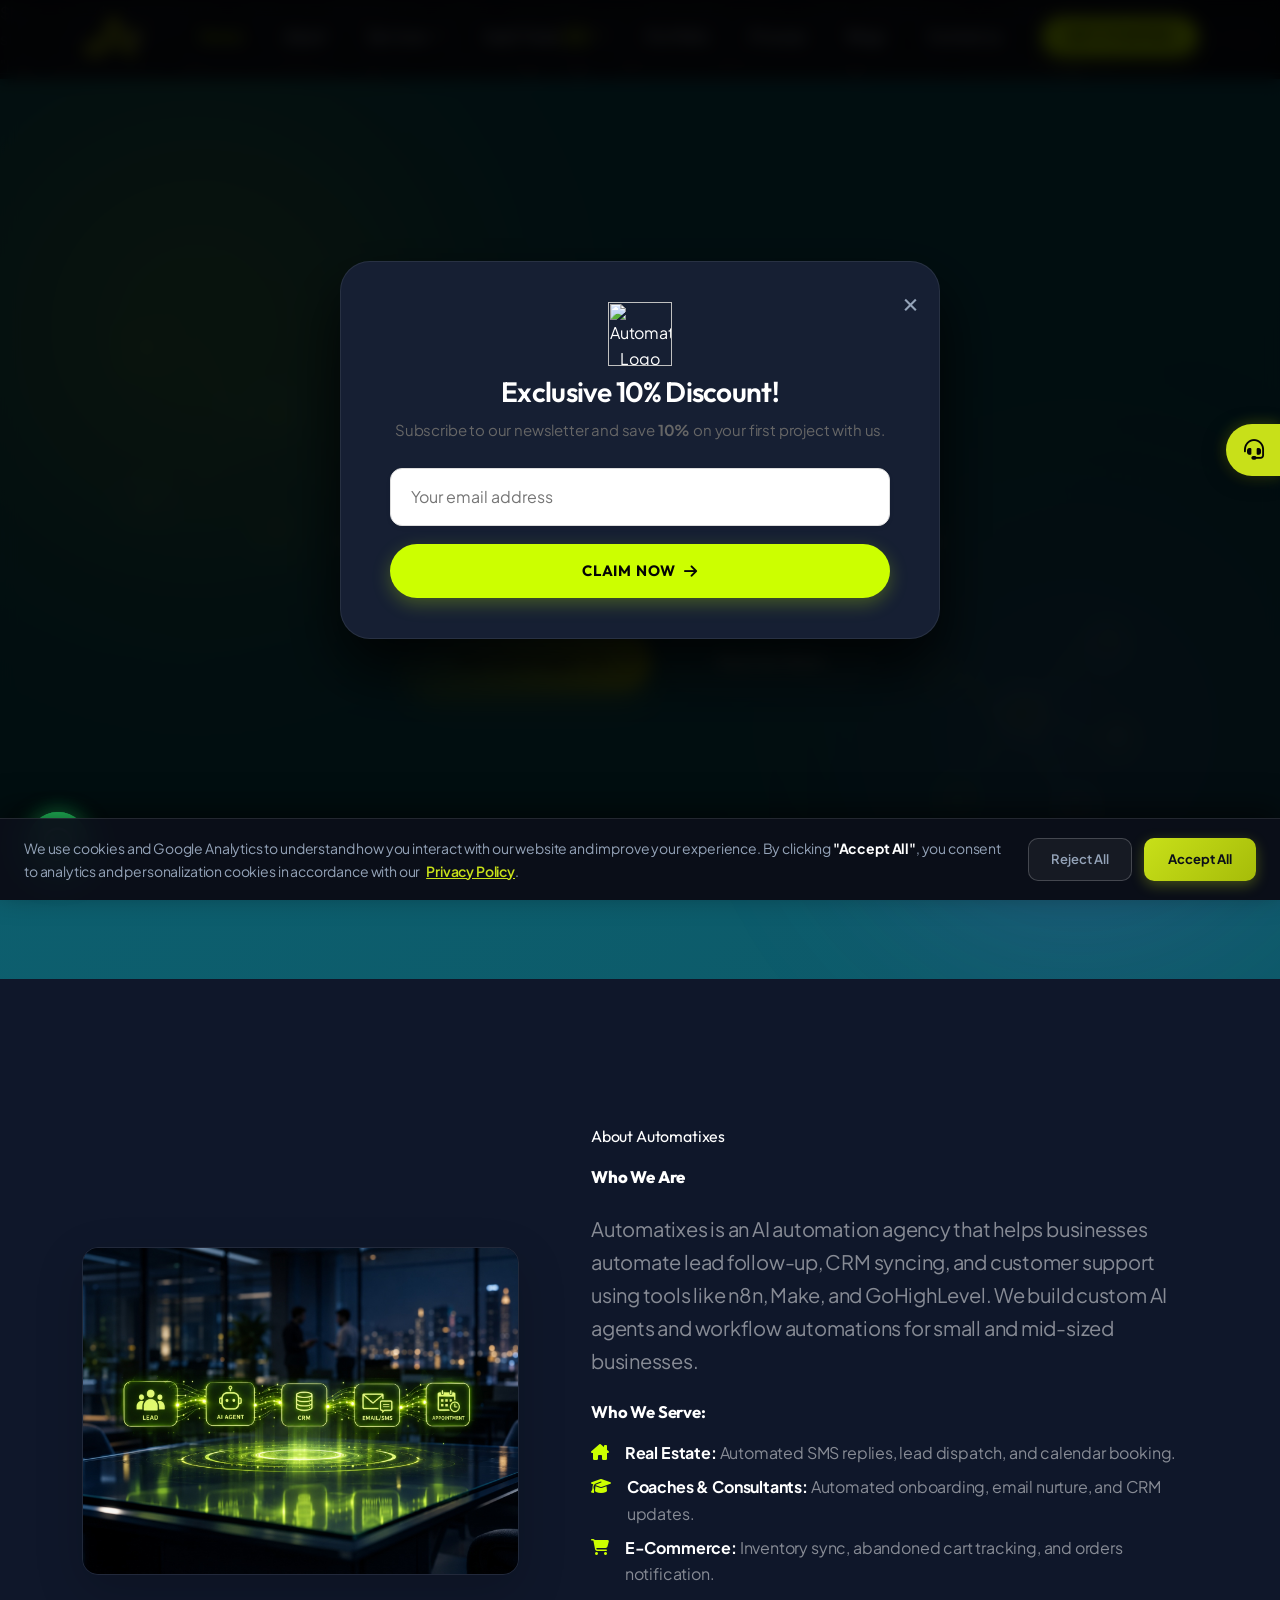
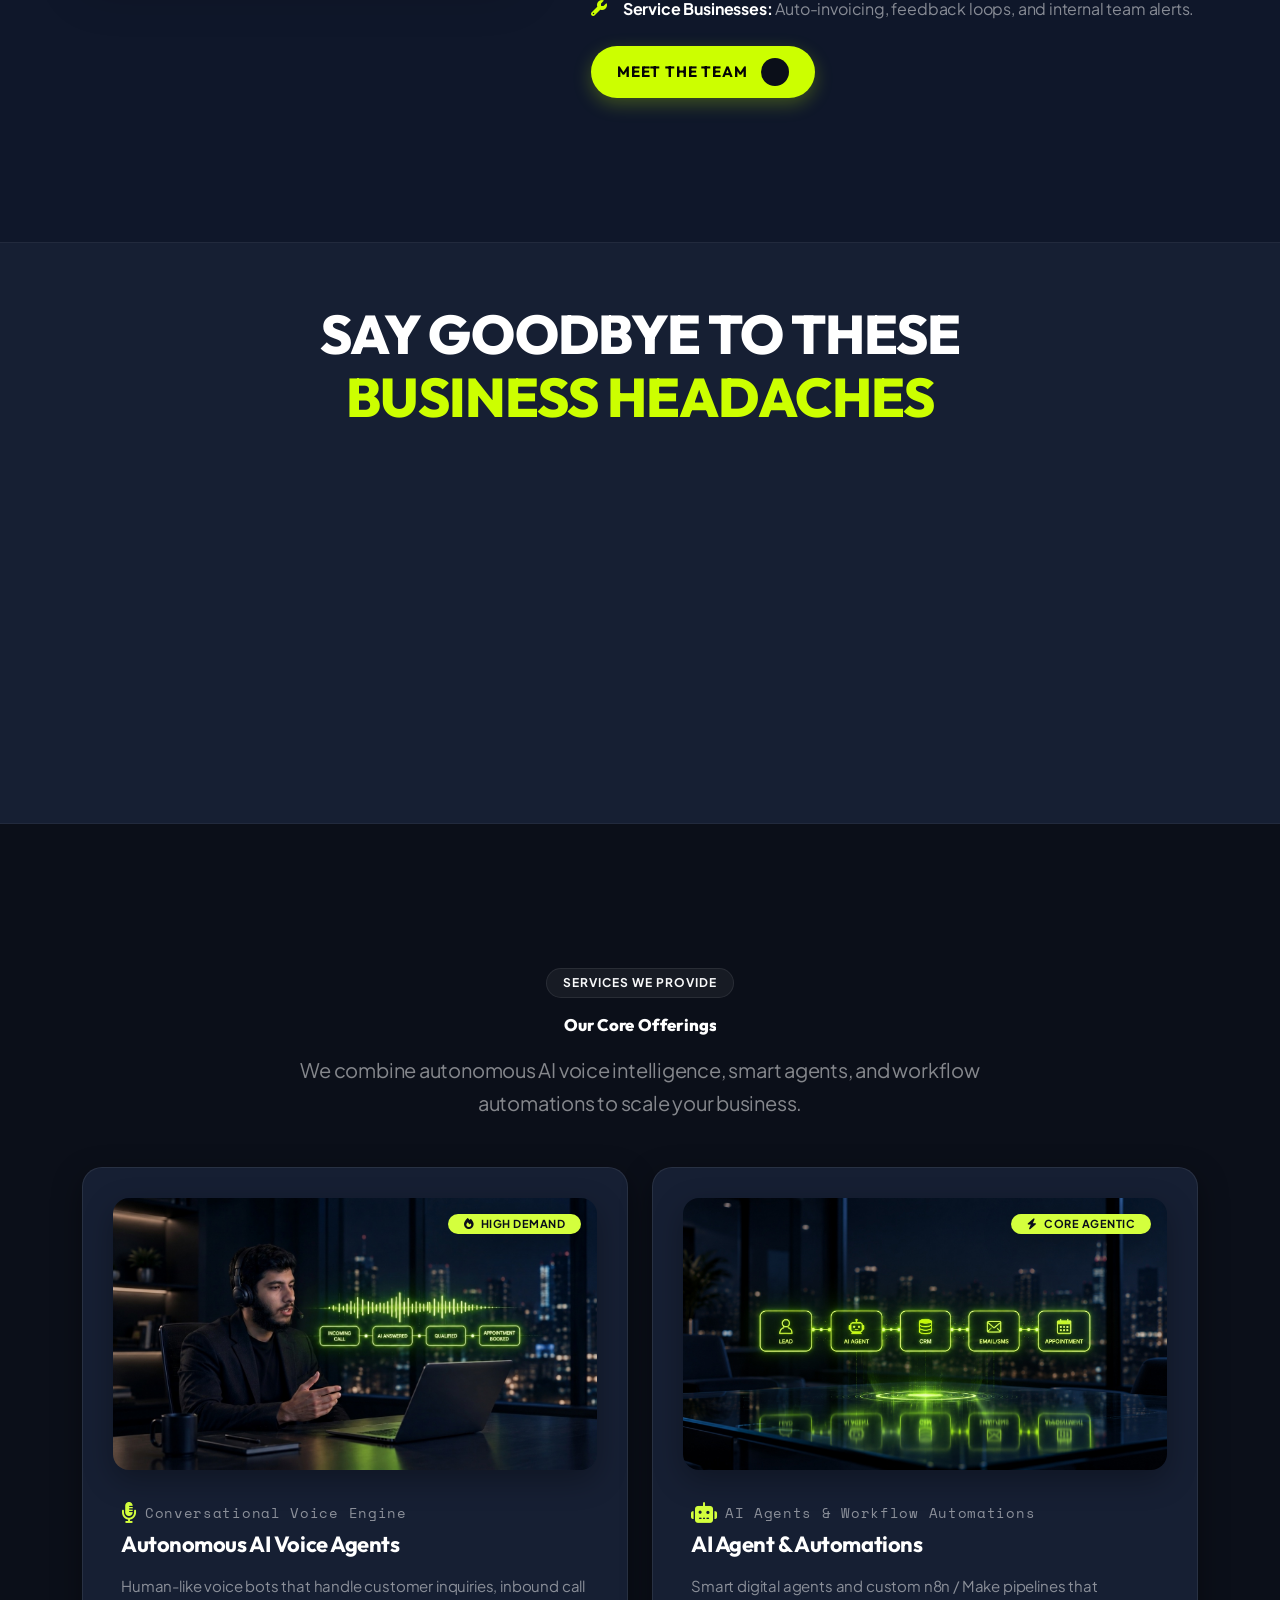
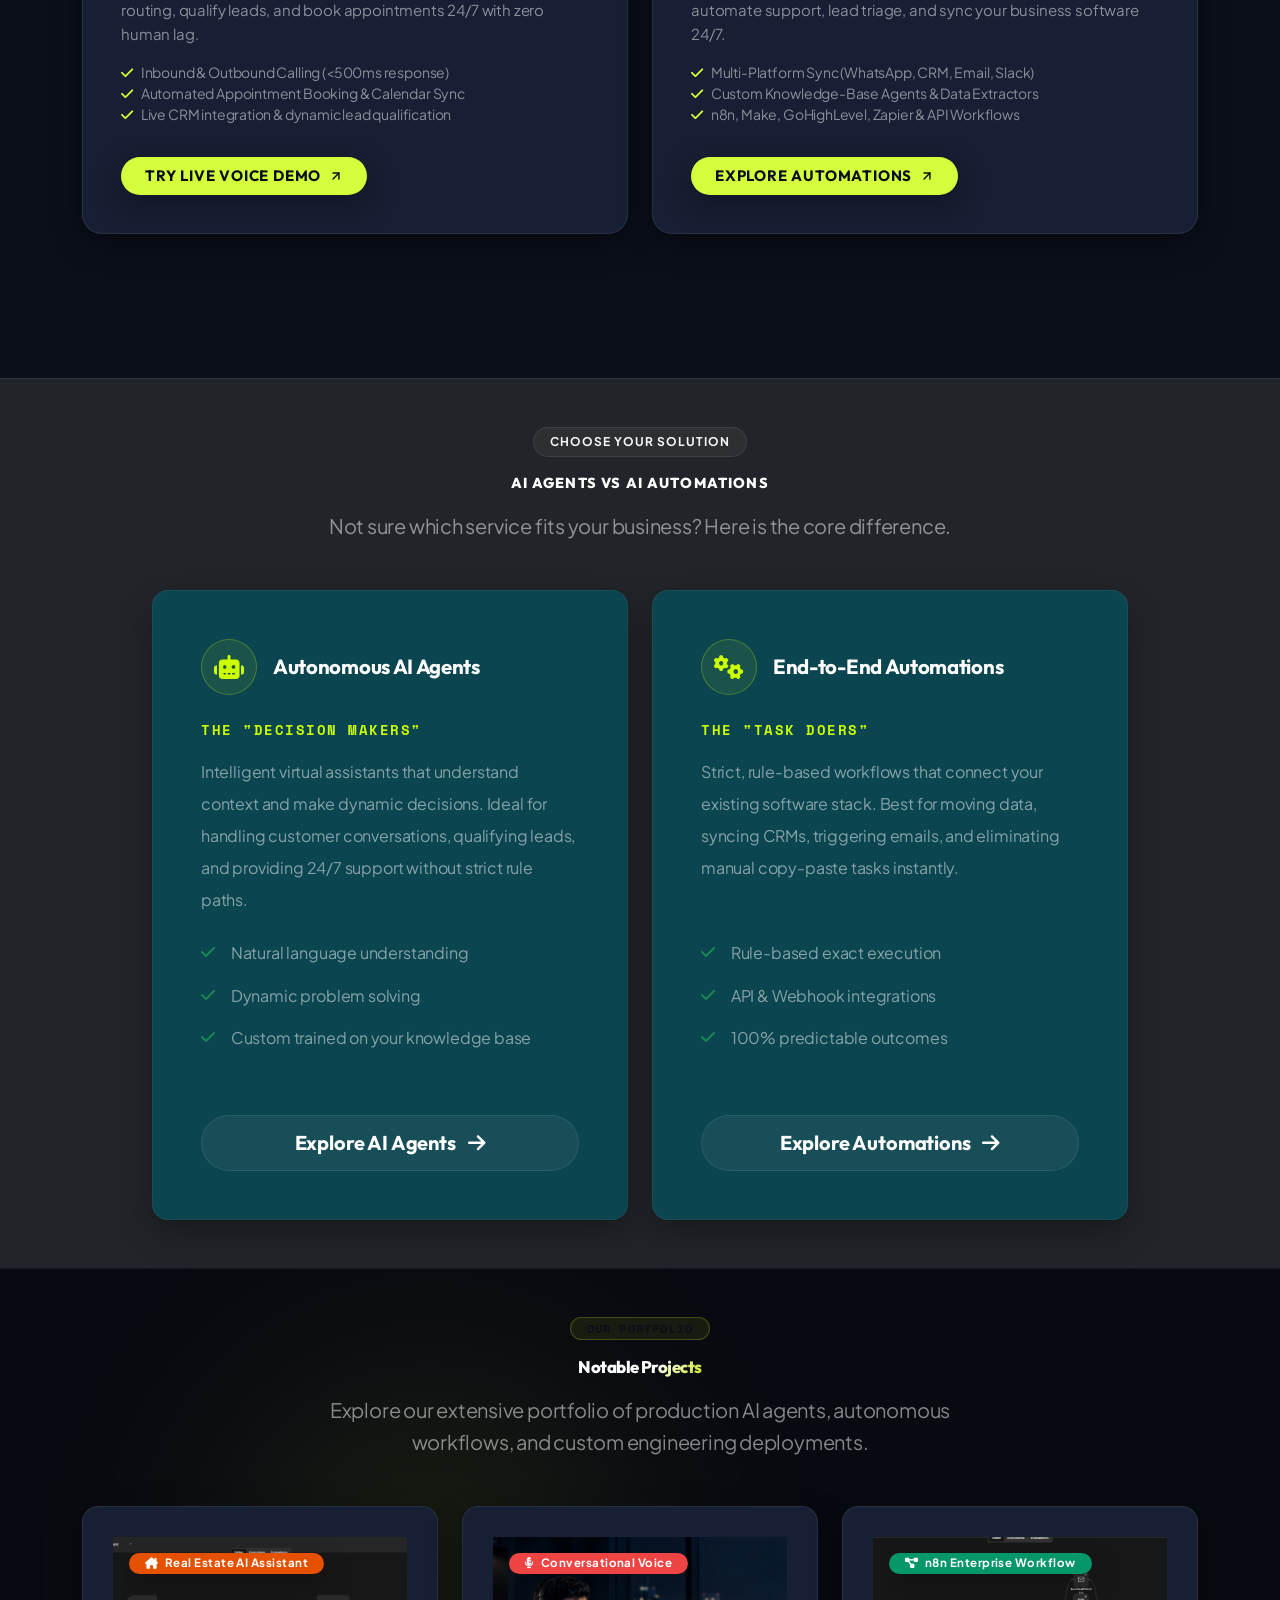
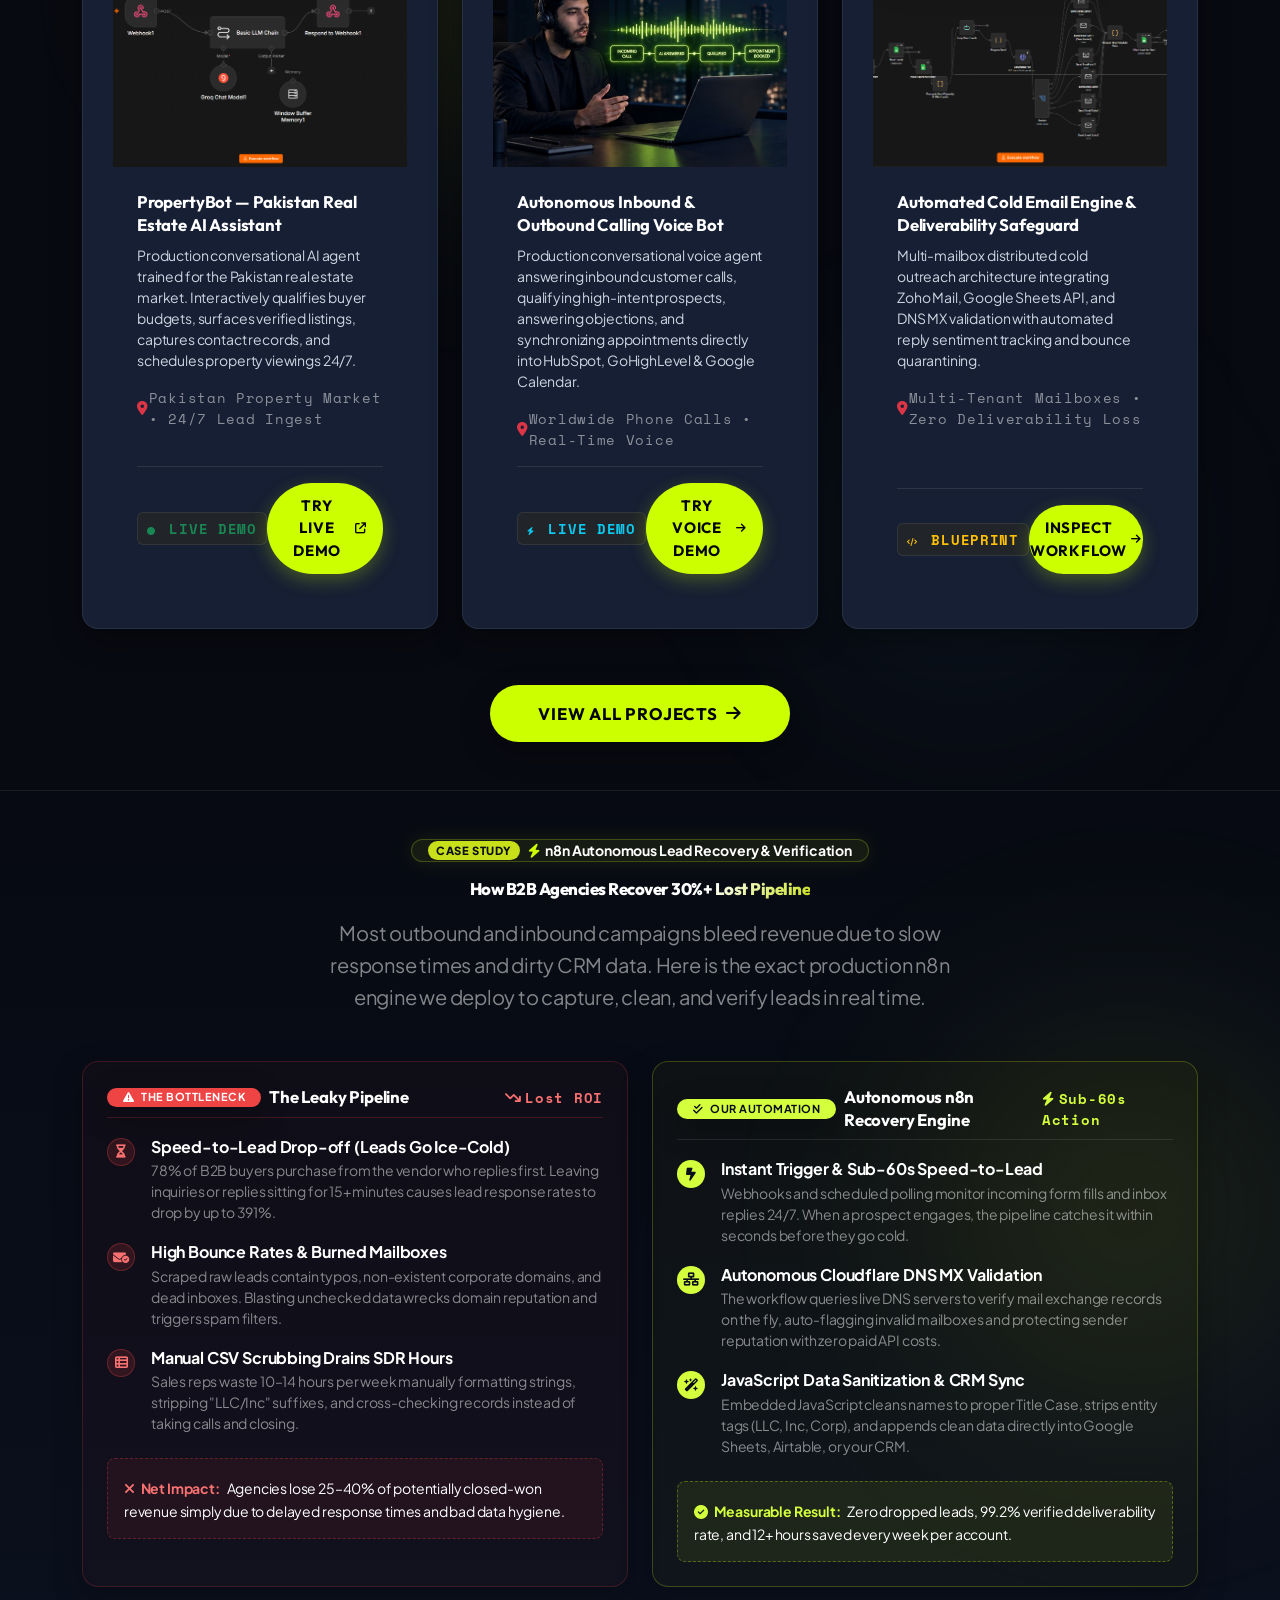
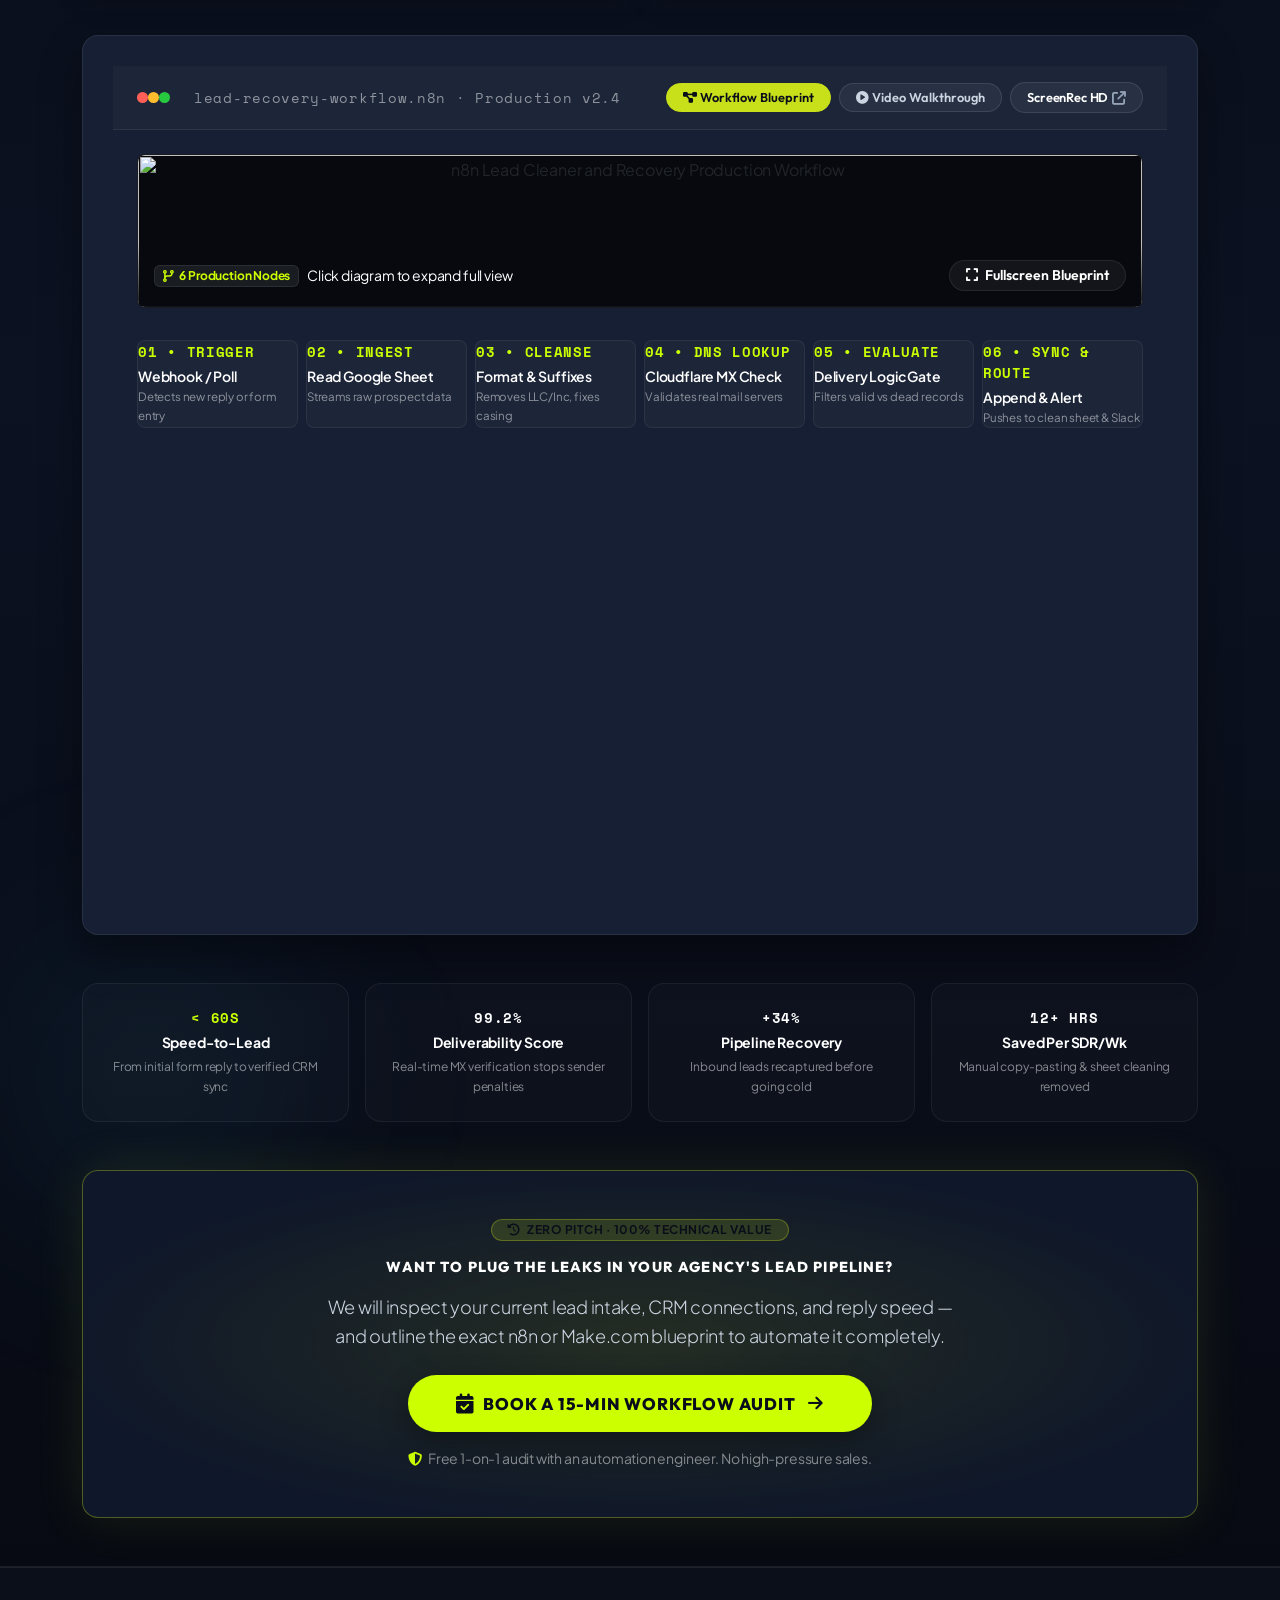
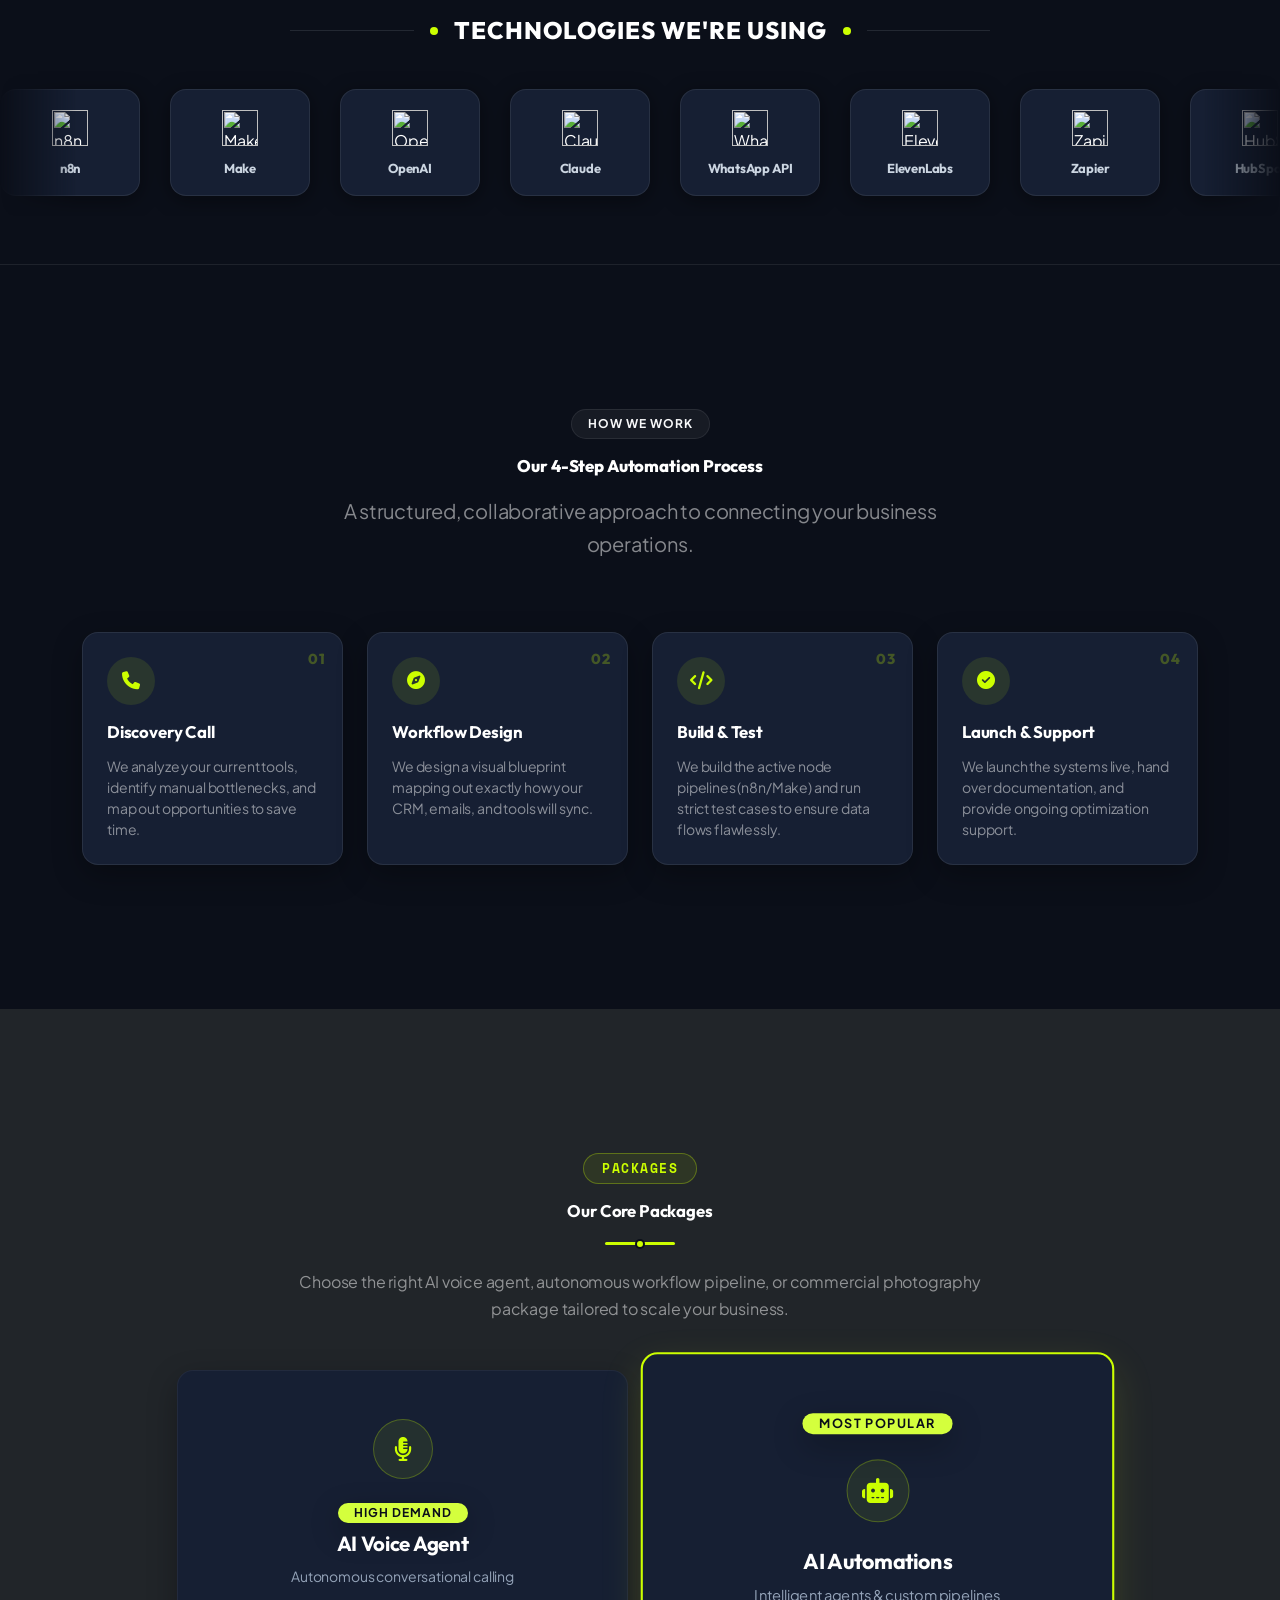
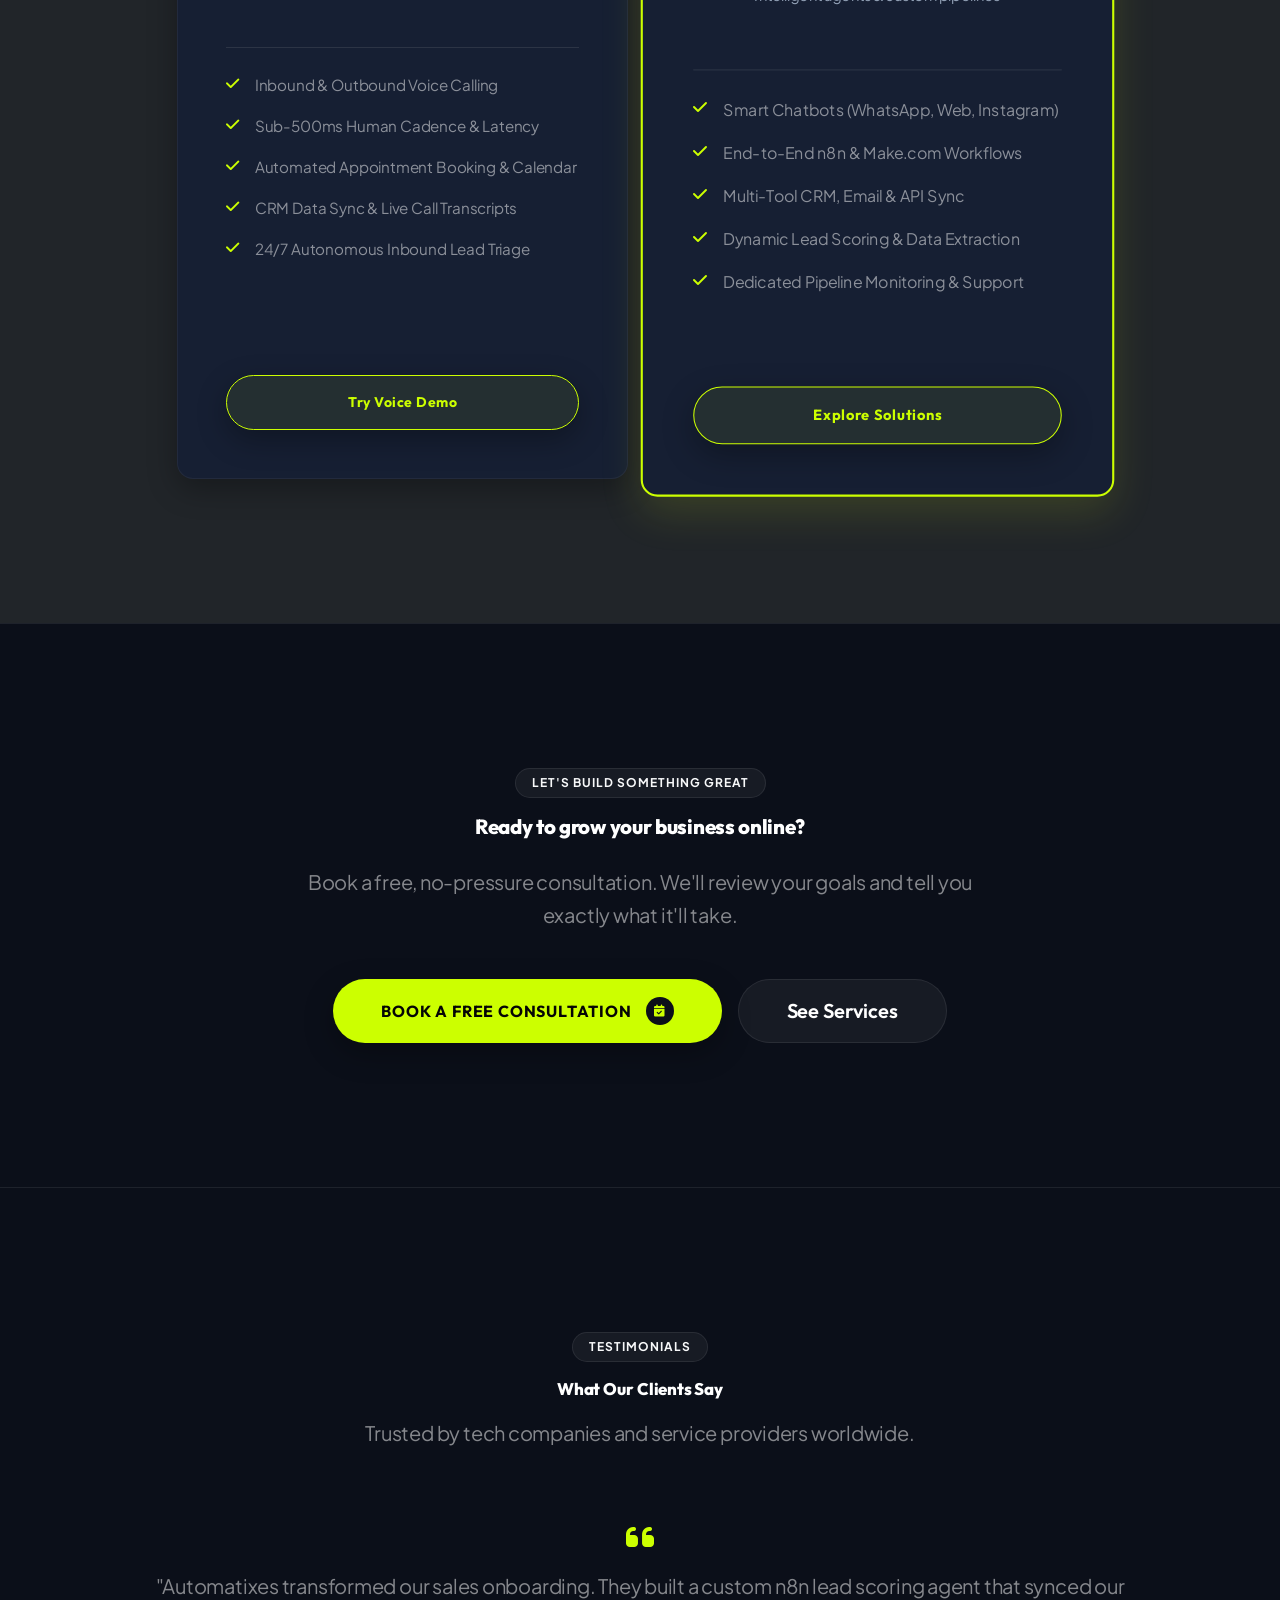
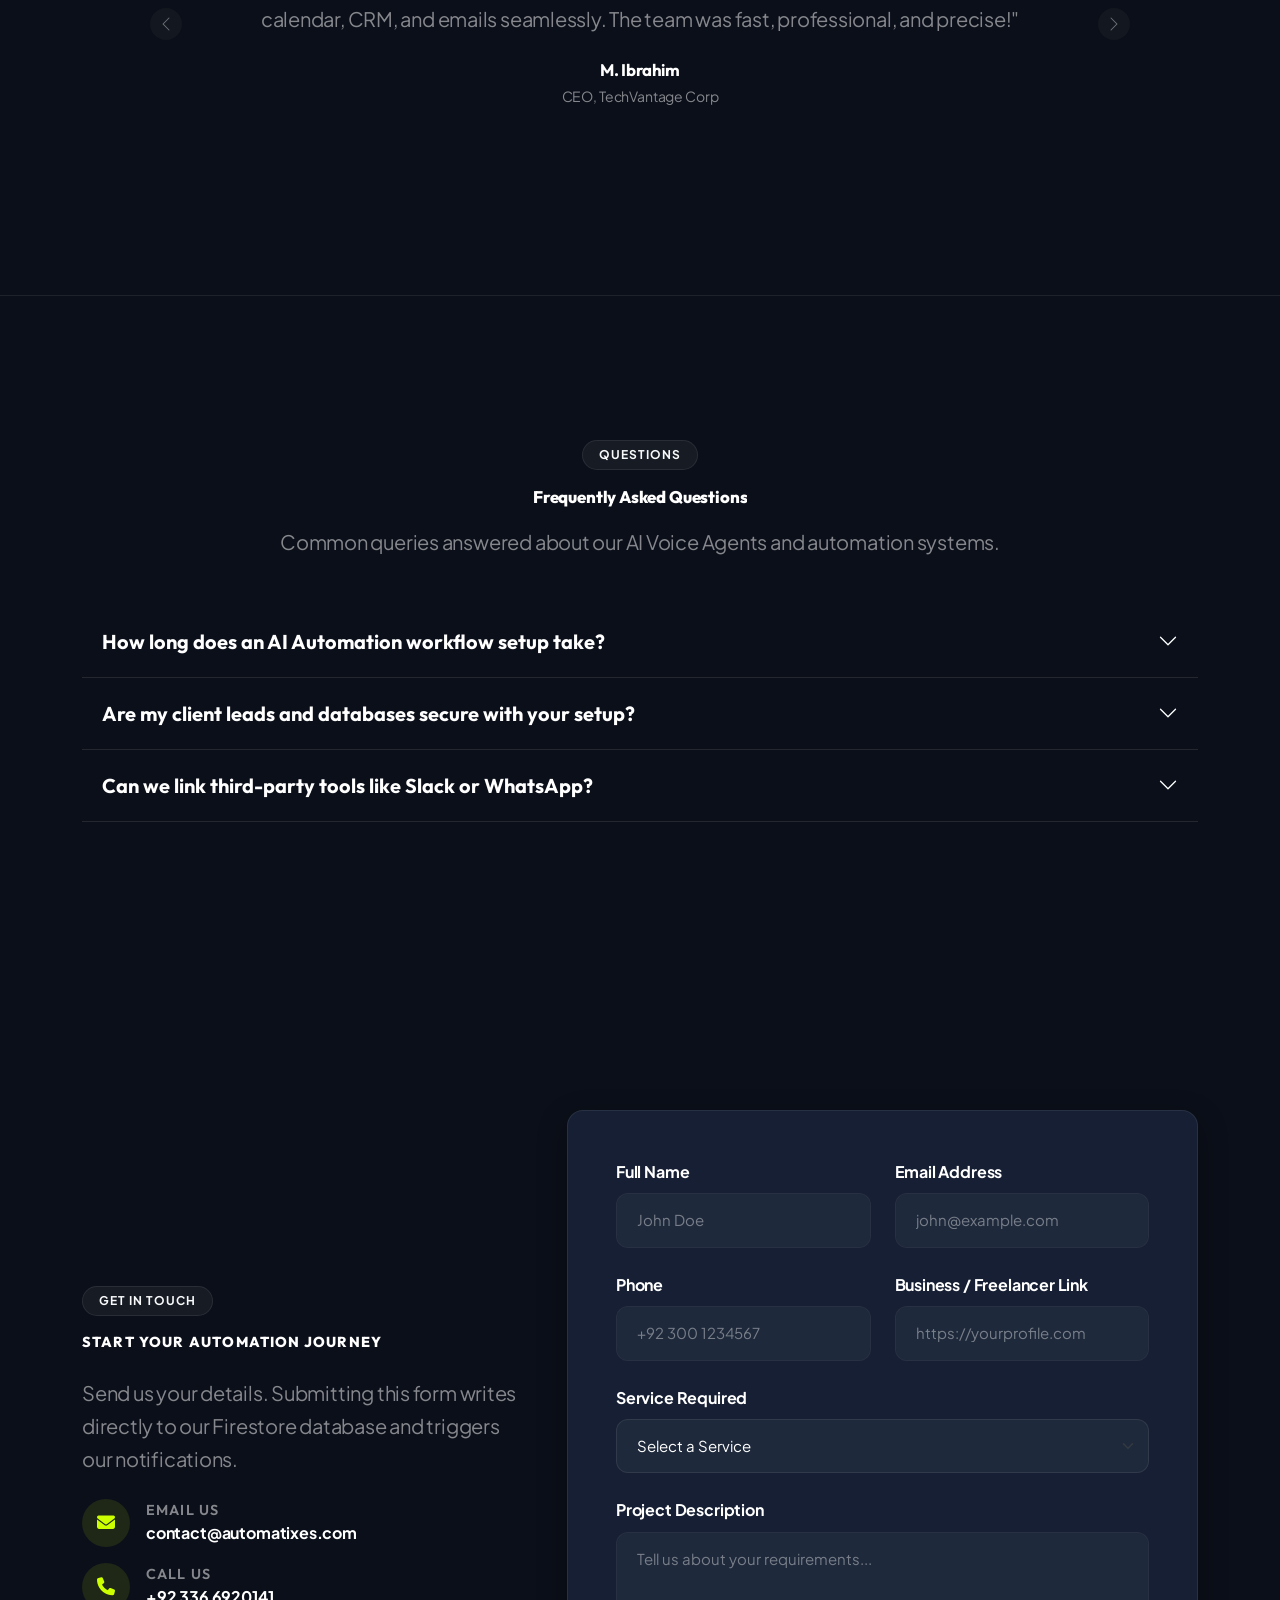
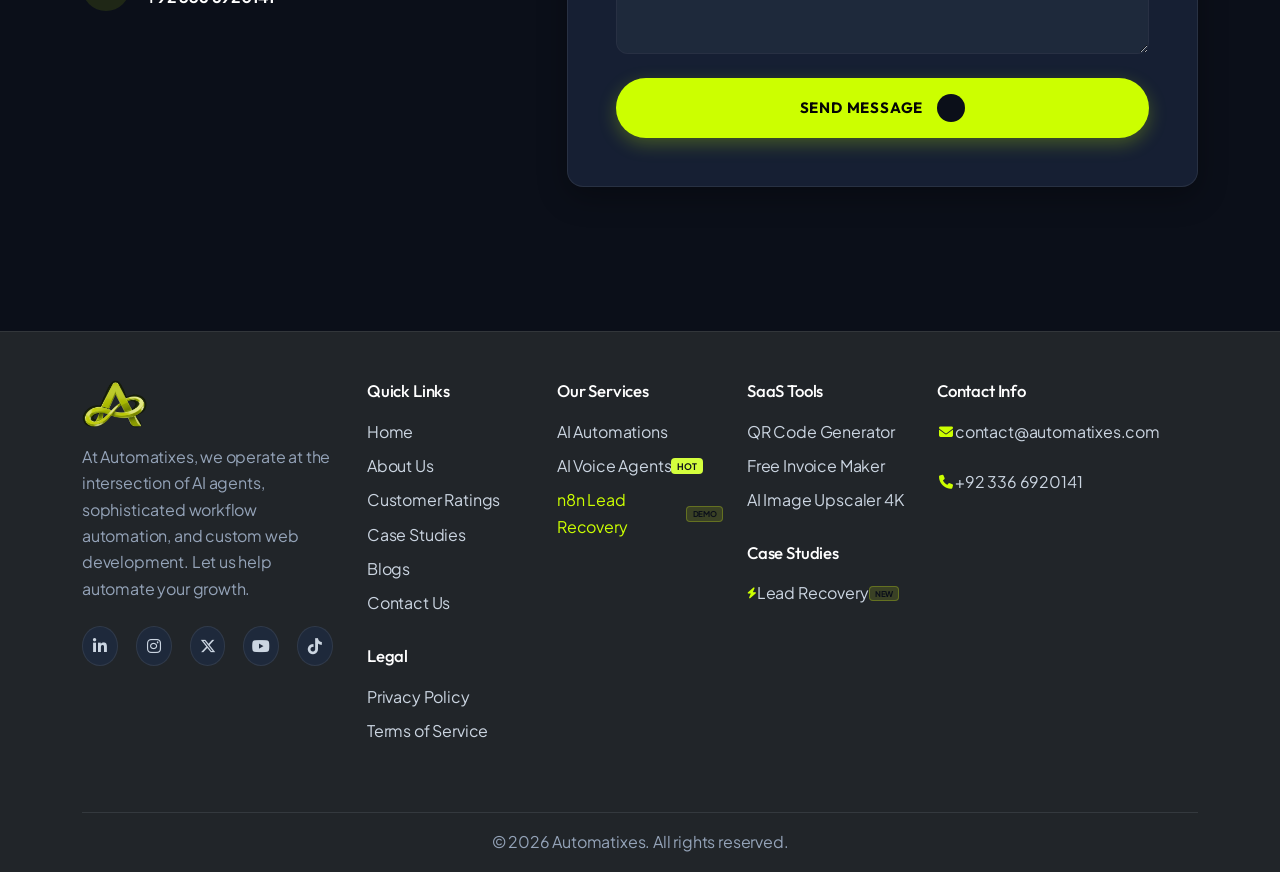
==== commit 4d273207: "Update PropertyBot CTA to Try Live Demo and ground voice agent card copy" ====
--- a/index.html
+++ b/index.html
@@ -859,7 +859,7 @@
                                 <i class="fa-solid fa-circle text-success me-1" style="font-size: 8px;"></i> LIVE DEMO
                             </span>
                             <a href="https://abdulmoiz0portfolio.github.io/real-estate-chatbot/" target="_blank" rel="noopener" class="btn btn-sm btn-brand rounded-pill px-3 py-1.5 fw-bold d-inline-flex align-items-center gap-1">
-                                <span>Launch PropertyBot</span>
+                                <span>Try Live Demo</span>
                                 <i class="fa-solid fa-arrow-up-right-from-square" style="font-size: 11px;"></i>
                             </a>
                         </div>
@@ -887,11 +887,11 @@
                         <div>
                             <h4 class="h5 fw-bold text-white mb-2">Autonomous Inbound & Outbound Calling Voice Bot</h4>
                             <p class="text-secondary small mb-3" style="line-height: 1.6;">
-                                Hyper-realistic sub-400ms voice agent answering inbound customer calls, qualifying high-intent prospects, answering objections, and synchronizing appointments directly into Google Calendar & CRM.
+                                Production conversational voice agent answering inbound customer calls, qualifying high-intent prospects, answering objections, and synchronizing appointments directly into HubSpot, GoHighLevel & Google Calendar.
                             </p>
                             <div class="d-flex align-items-center gap-1.5 text-white-50 small mb-3 font-monospace">
                                 <i class="fa-solid fa-location-dot text-danger"></i>
-                                <span>Worldwide Phone Calls • &lt;400ms Latency</span>
+                                <span>Worldwide Phone Calls • Real-Time Voice</span>
                             </div>
                         </div>
 
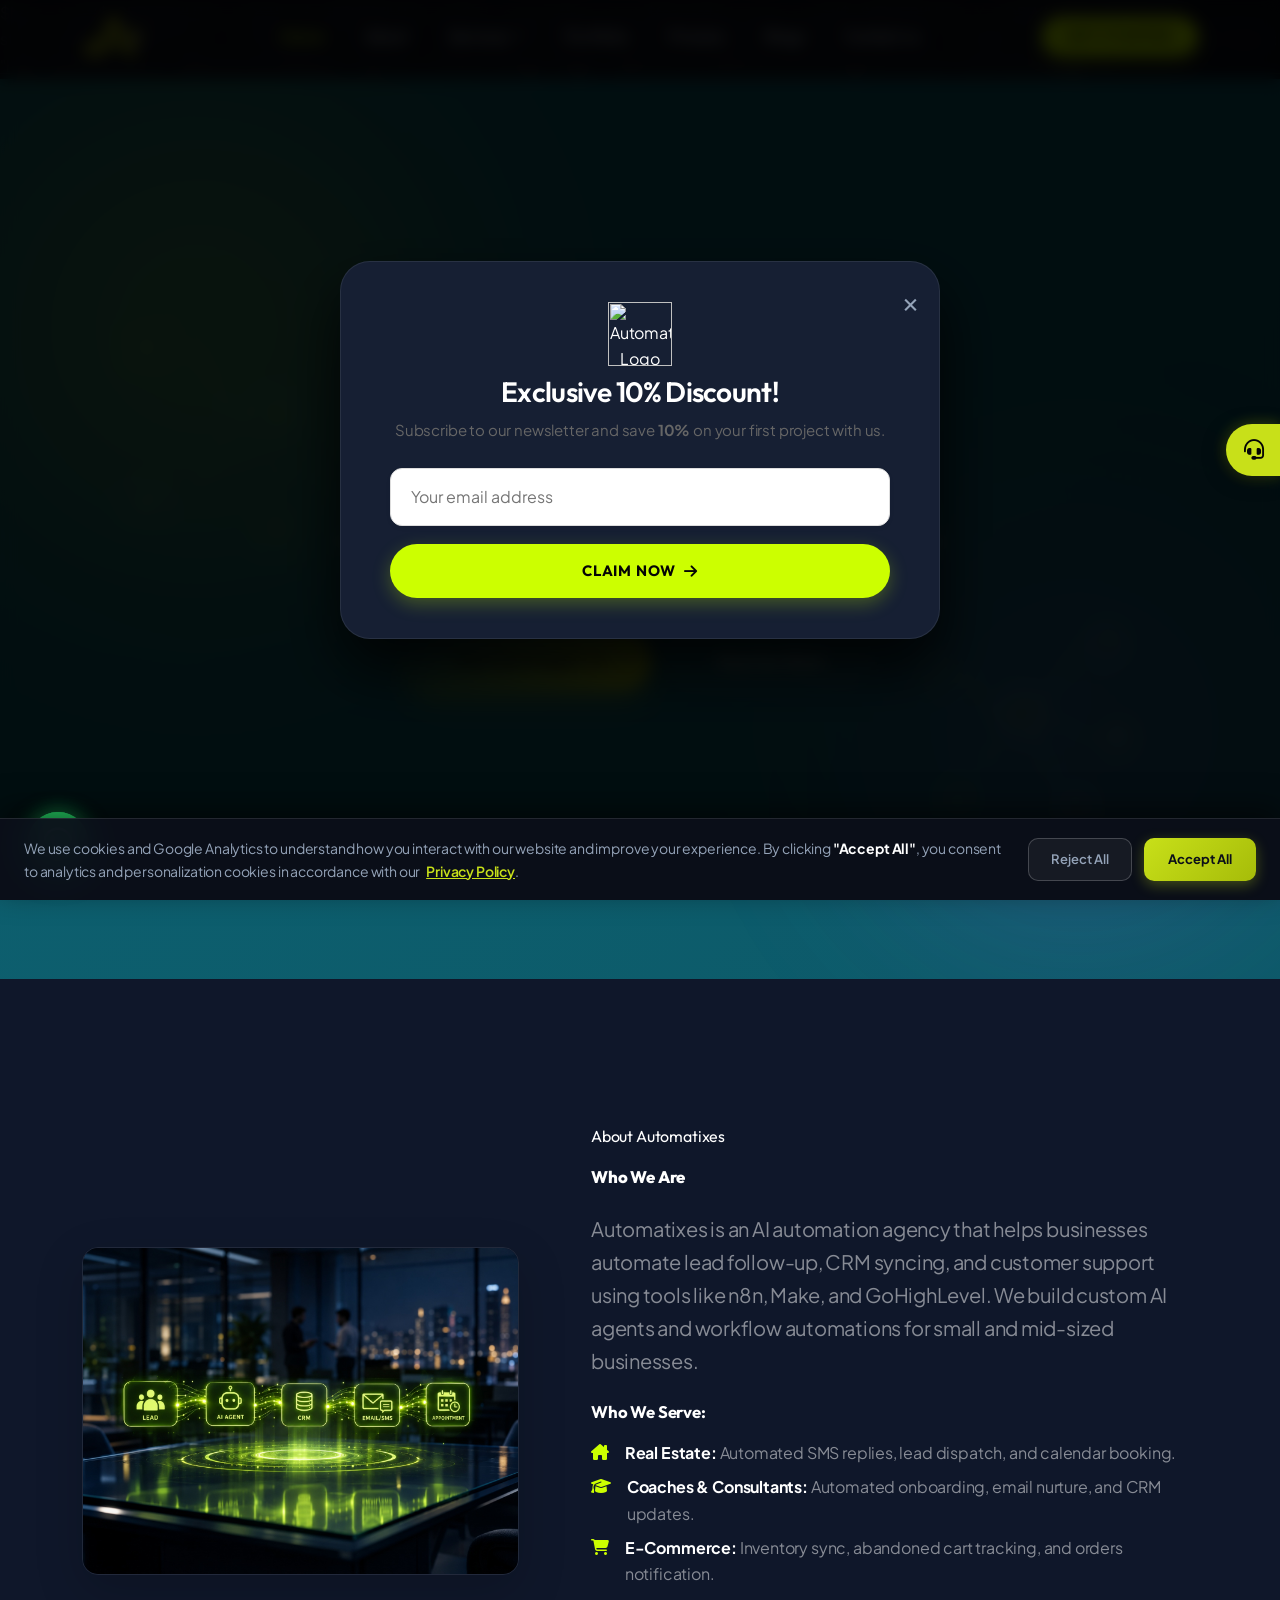
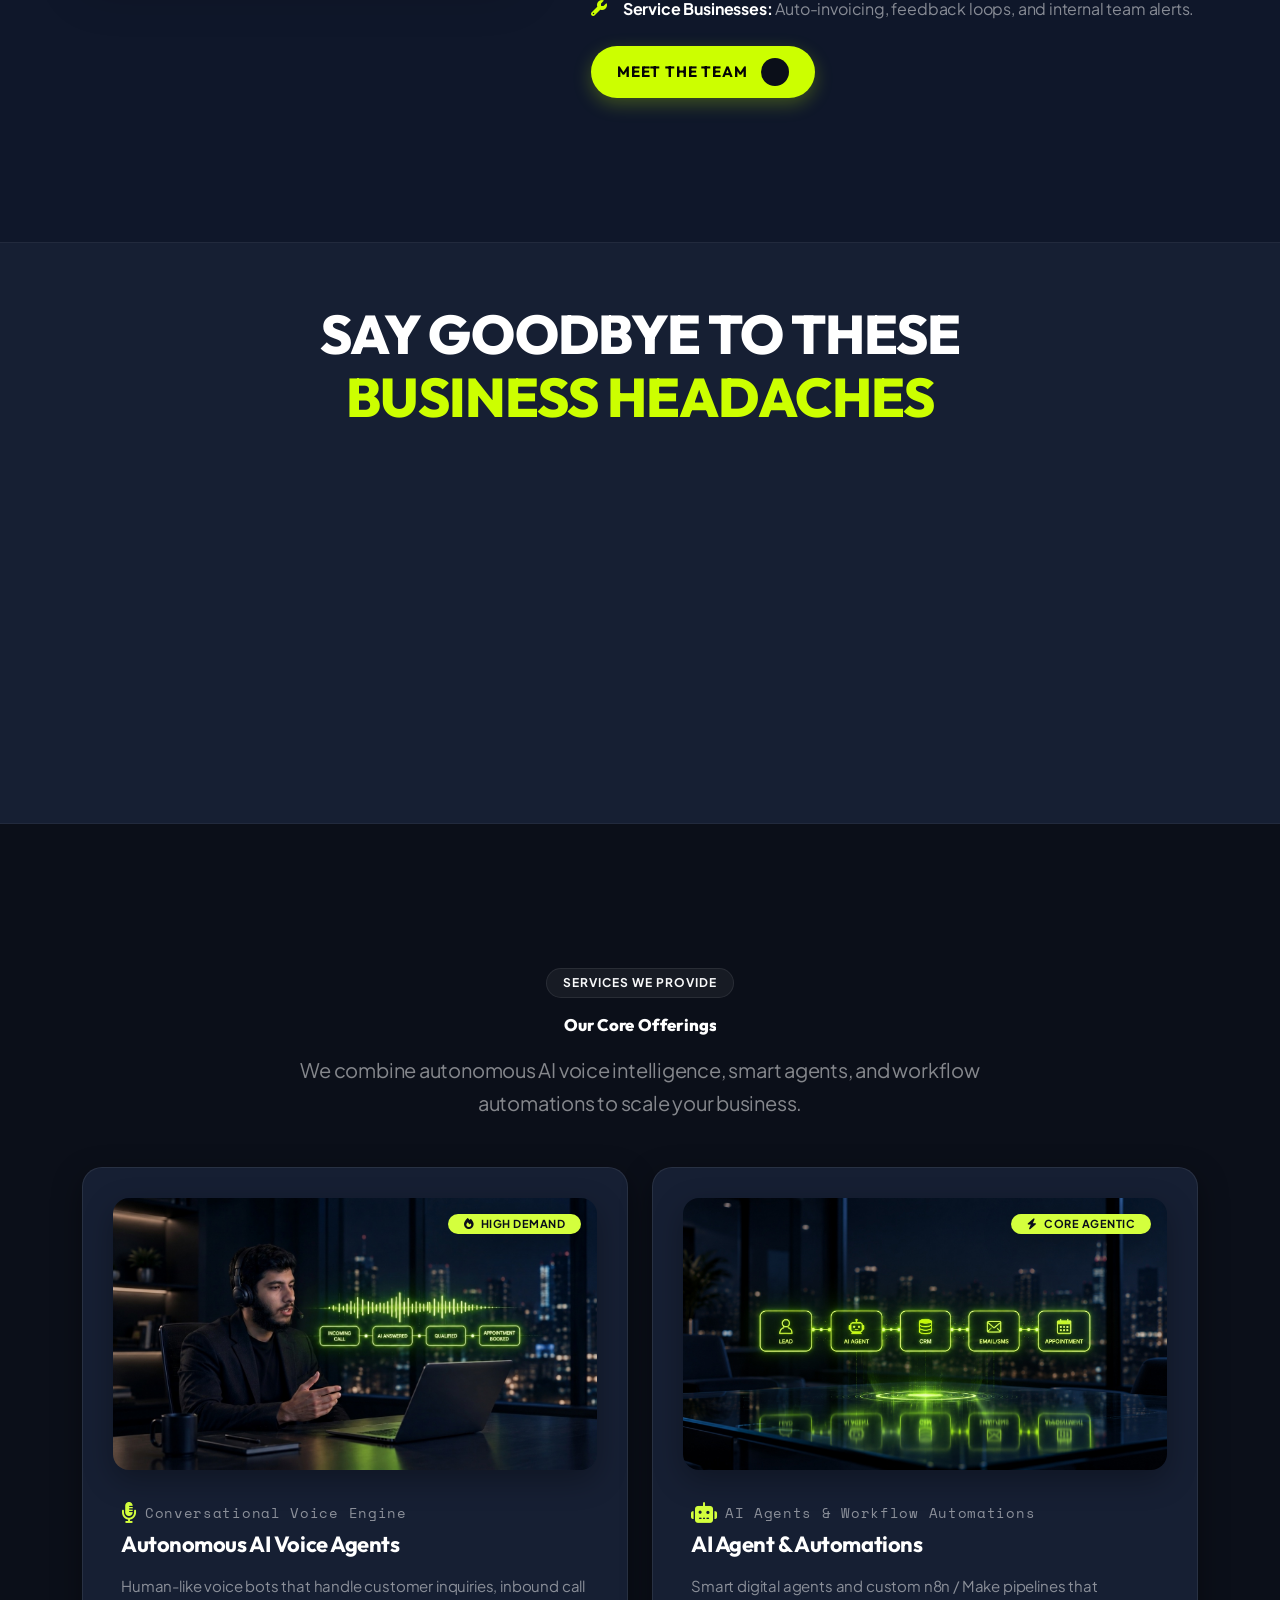
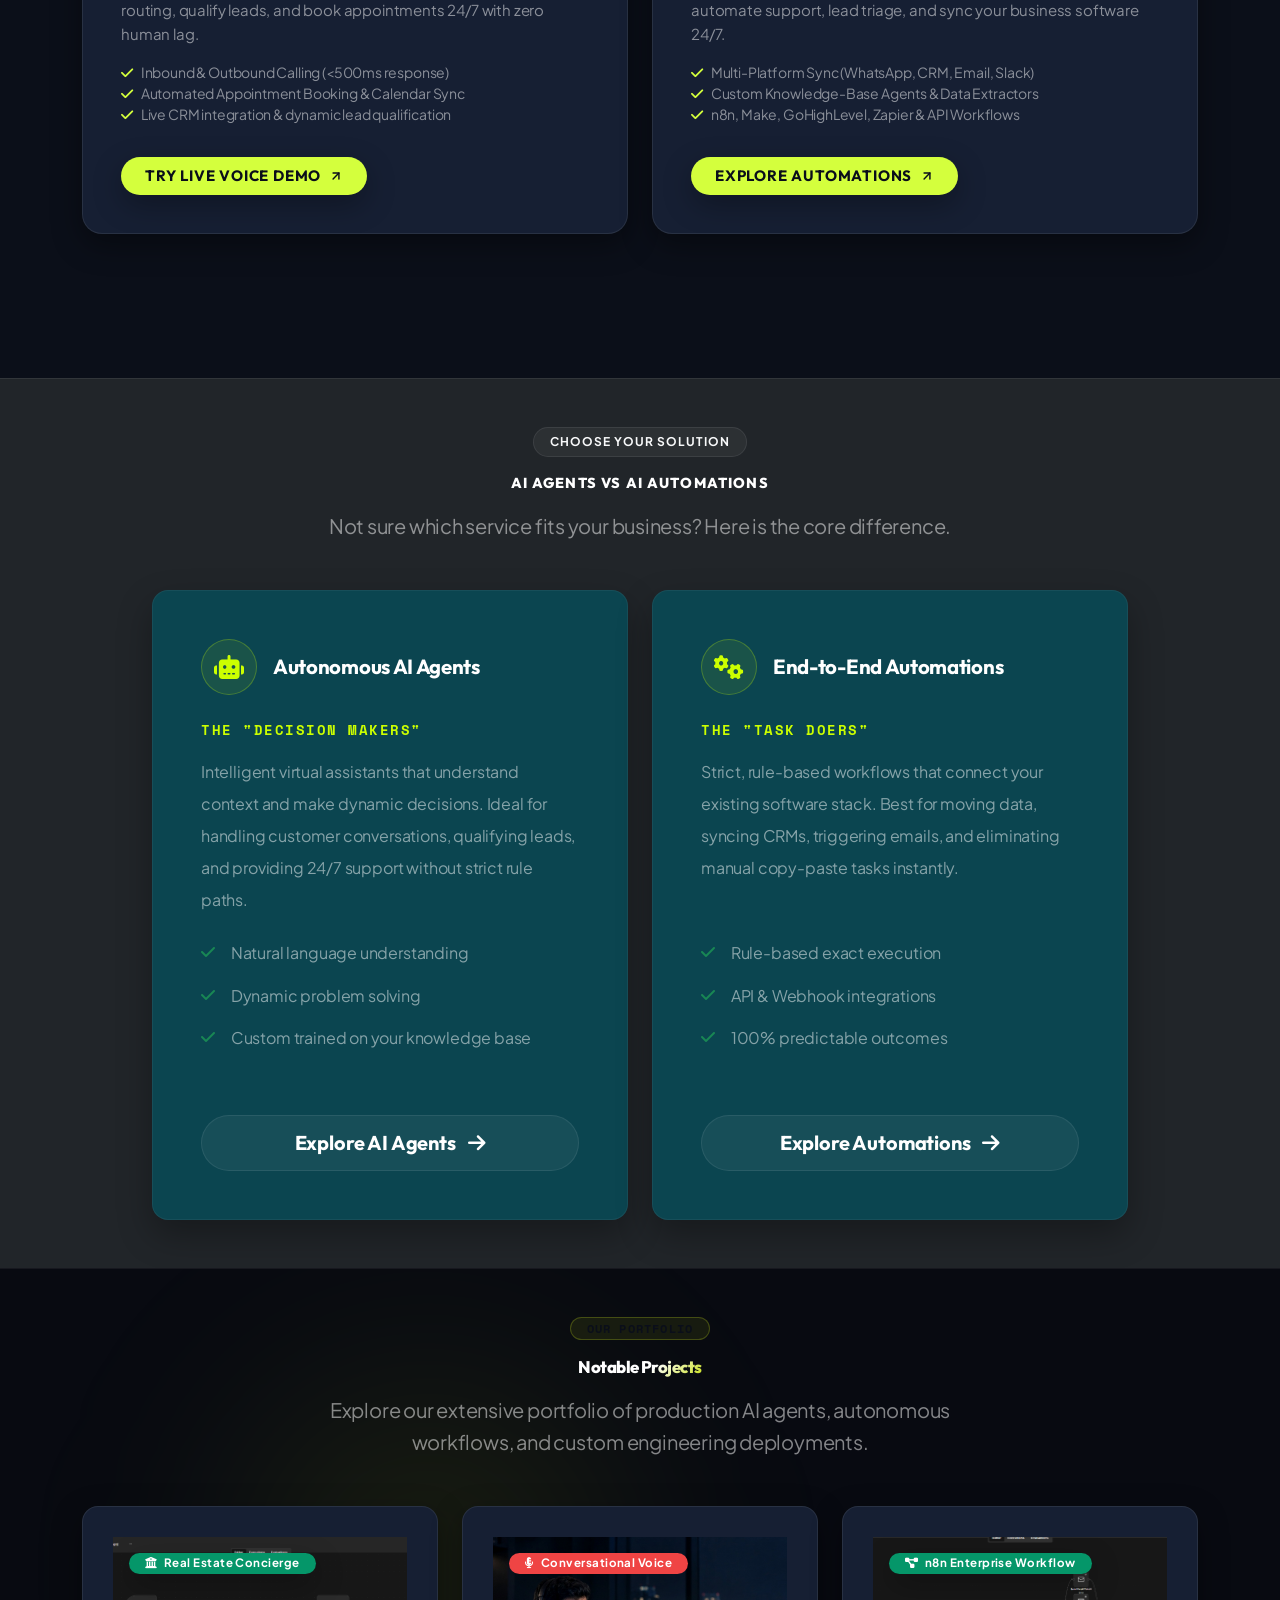
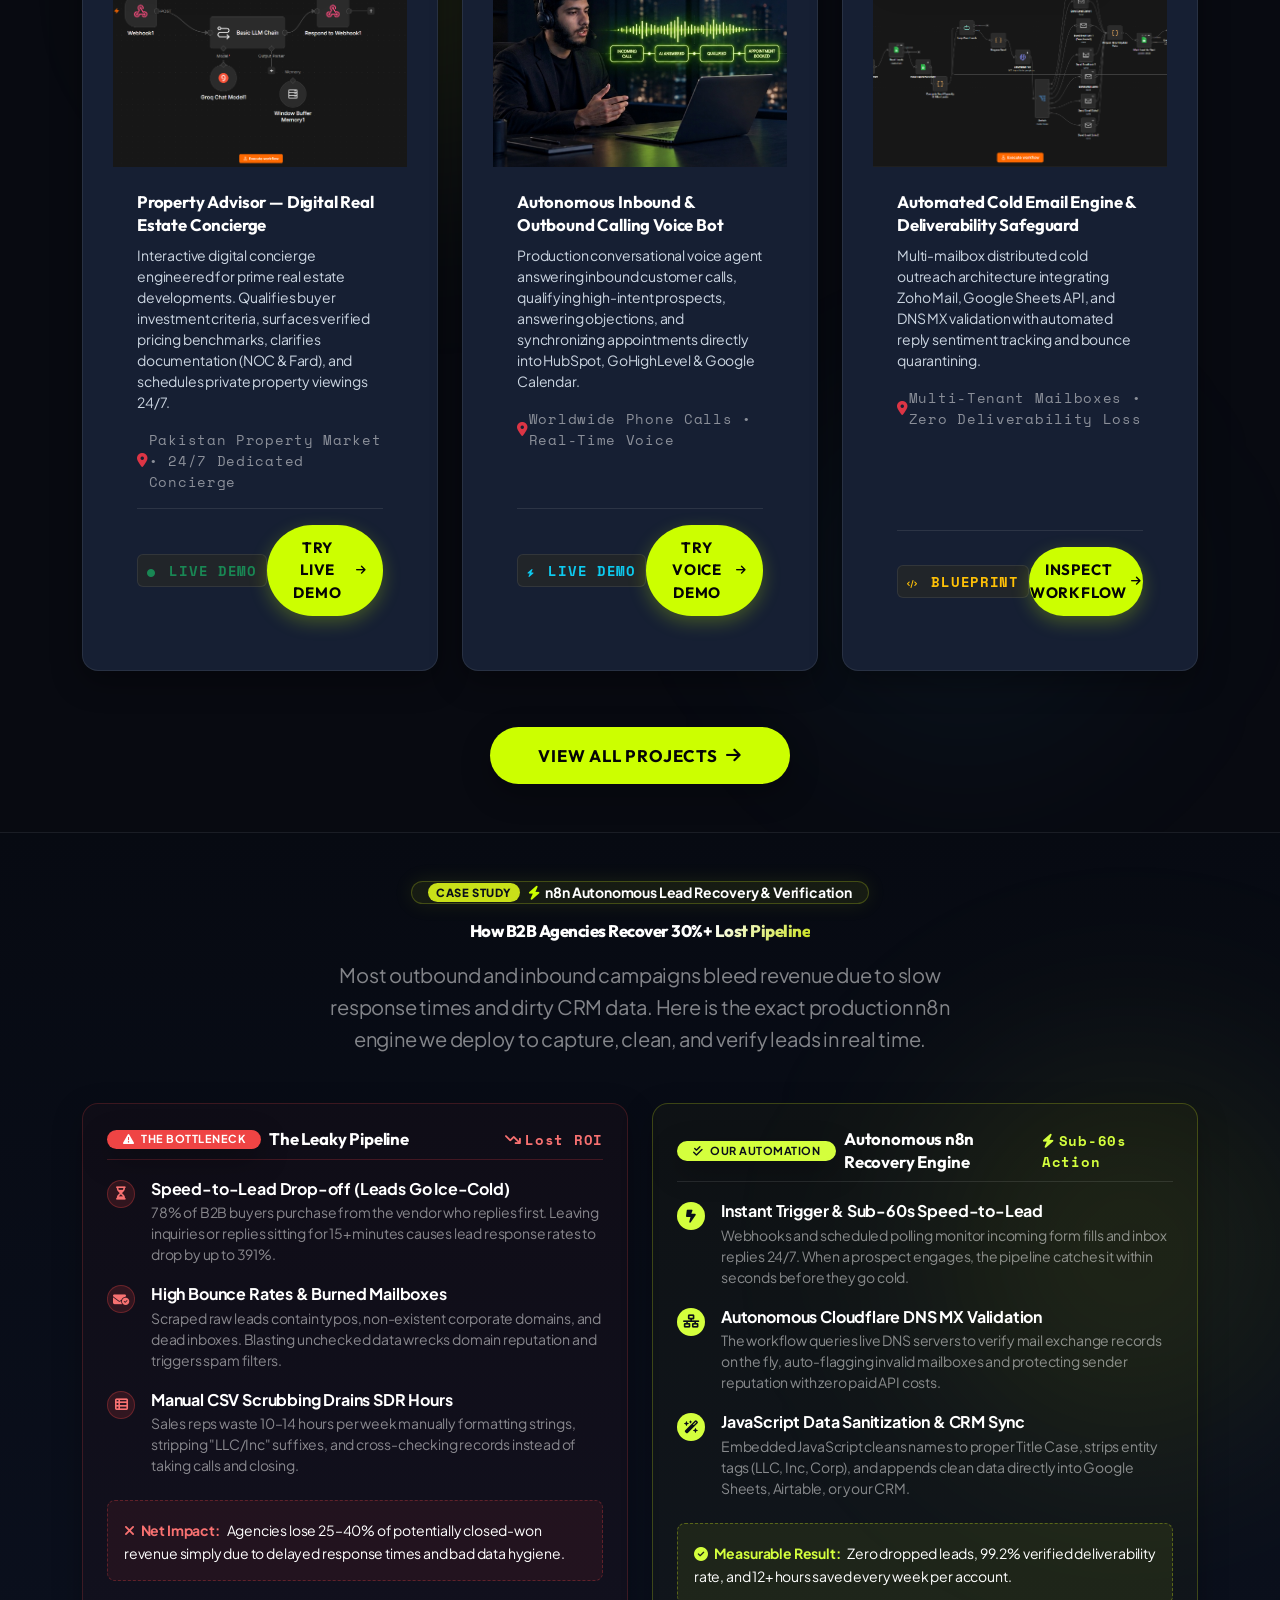
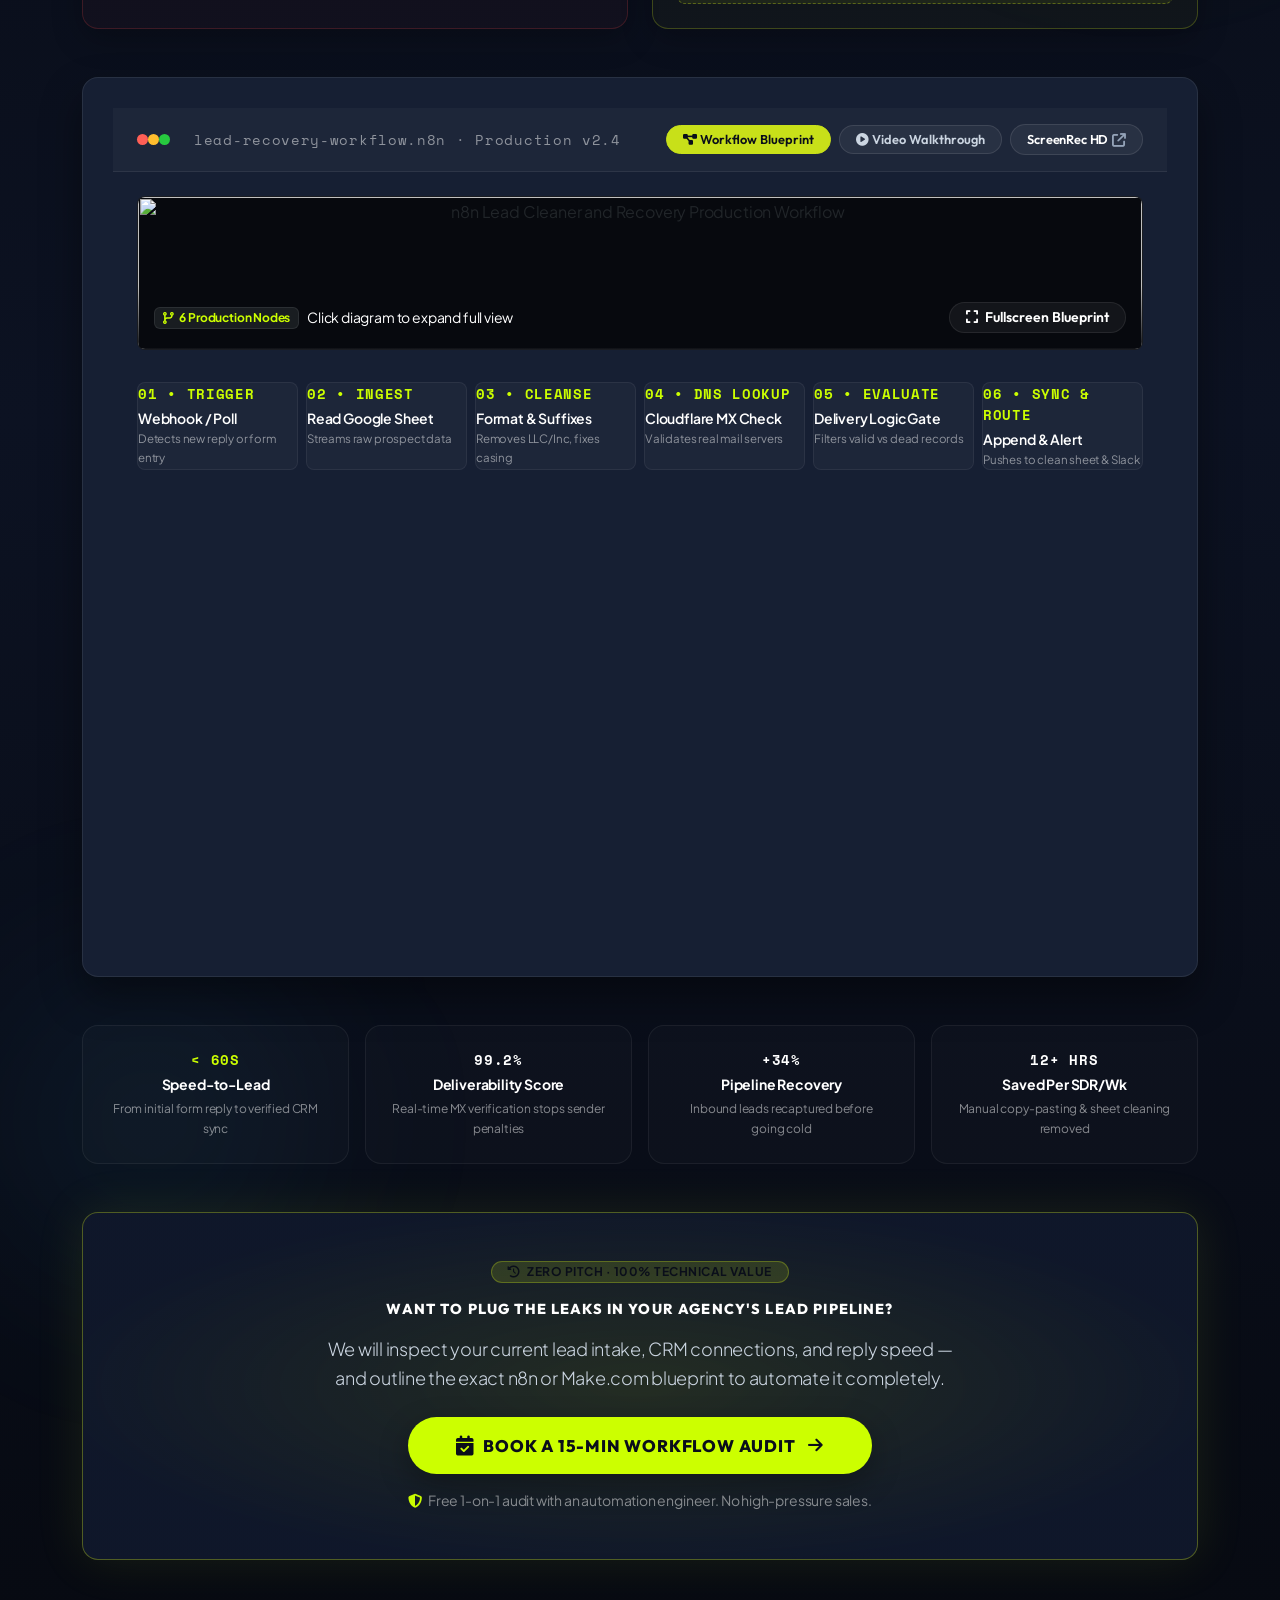
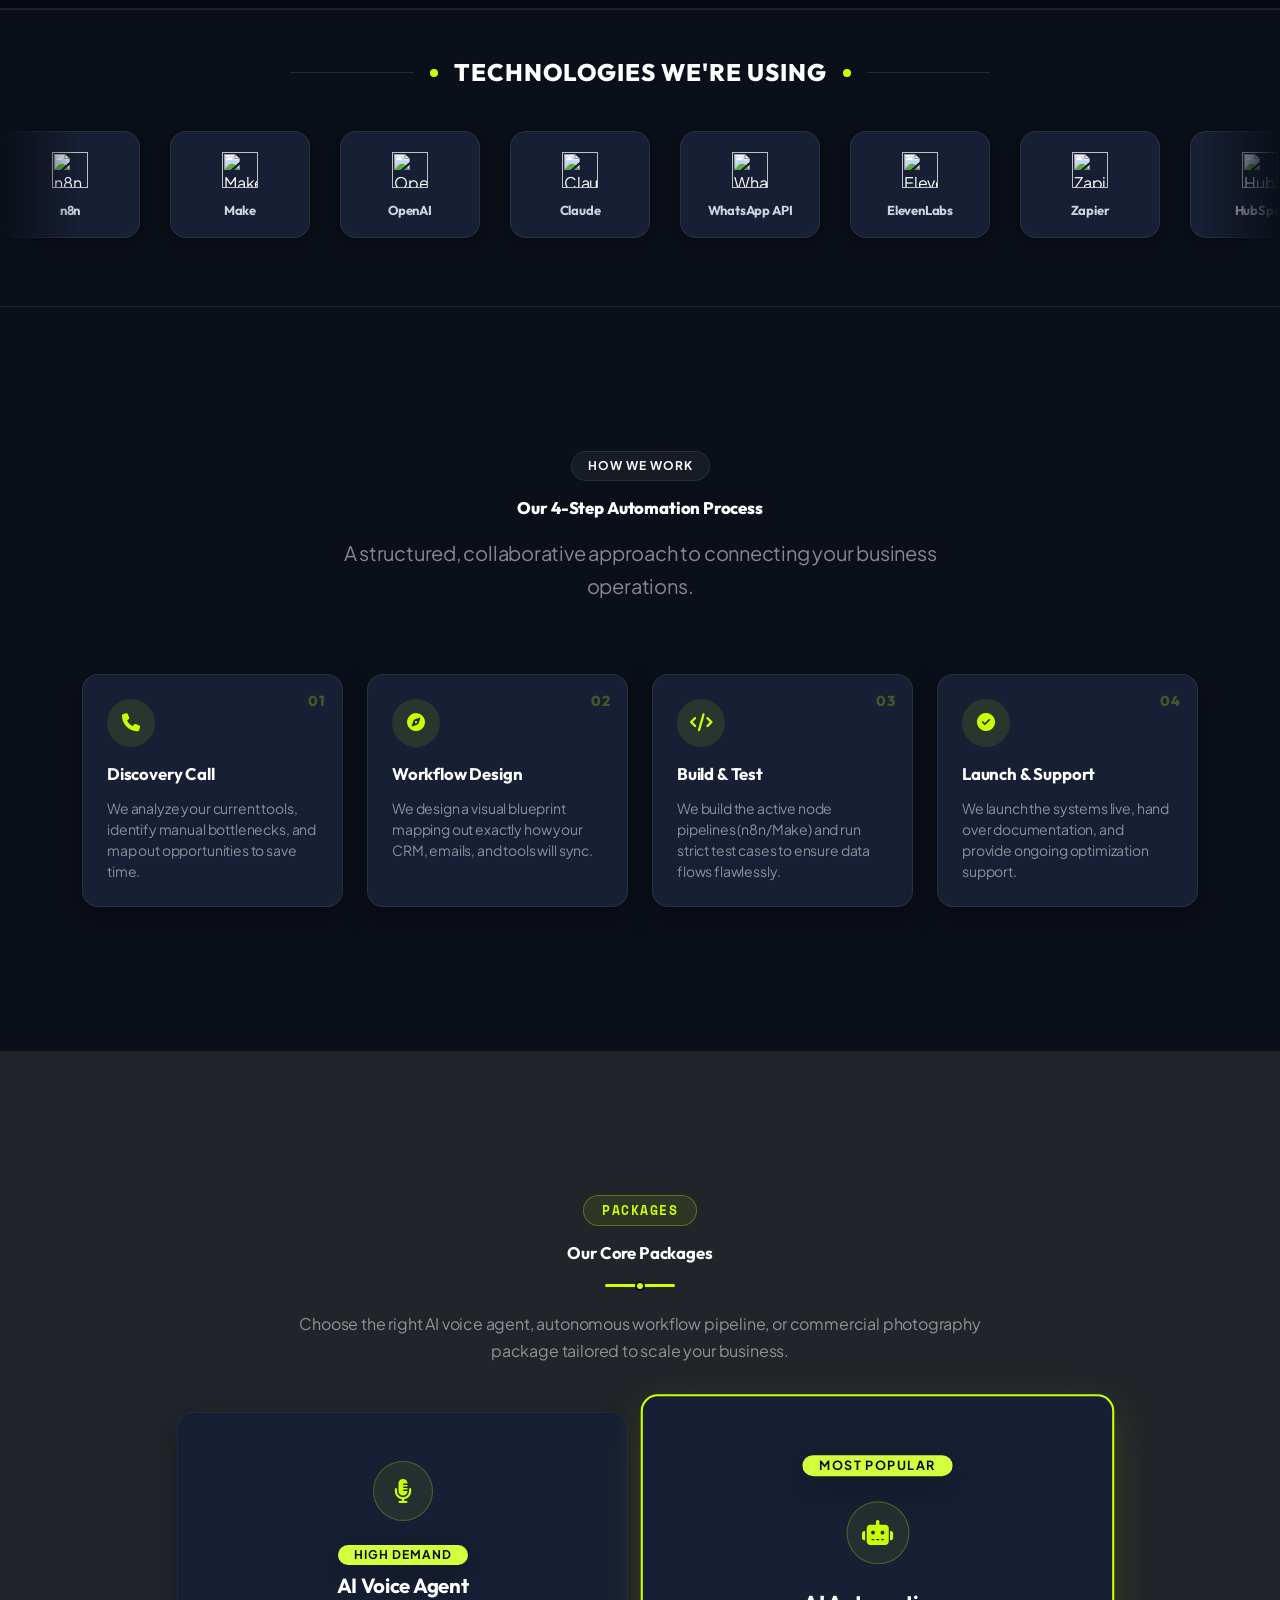
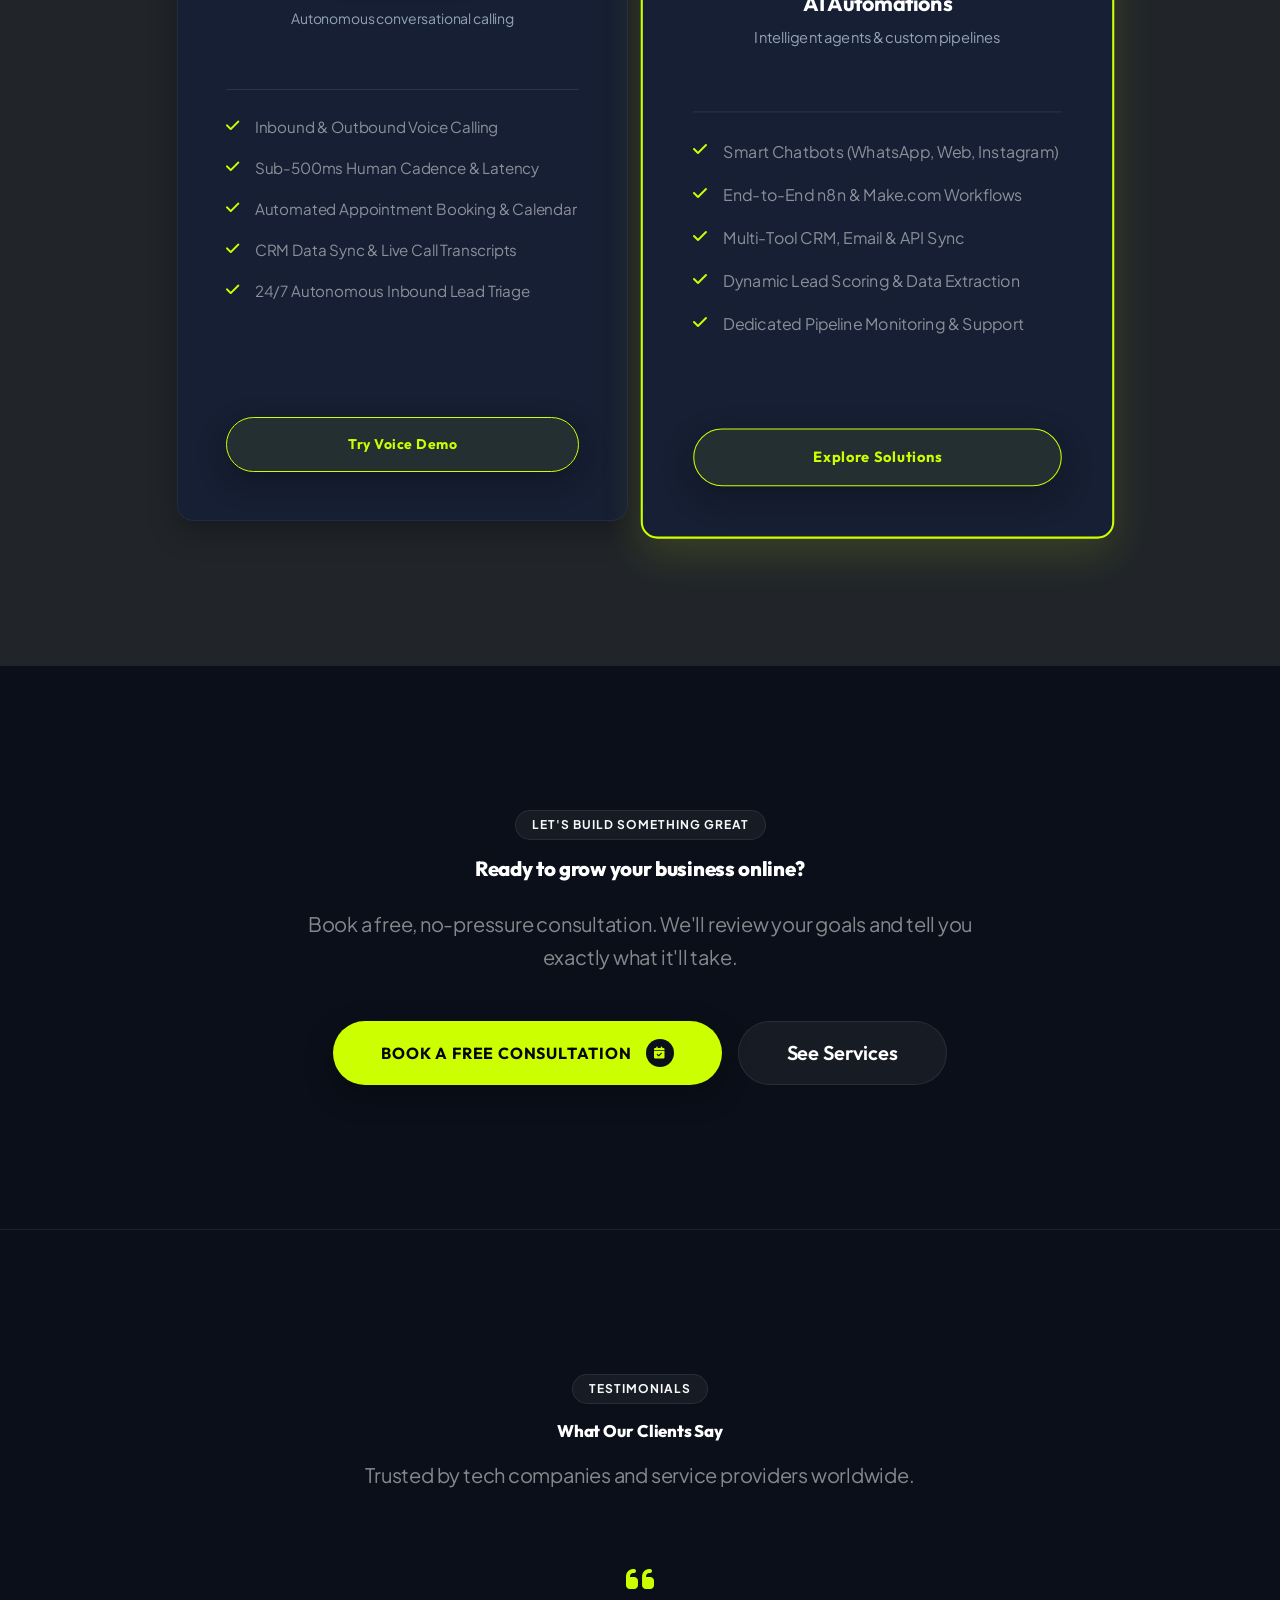
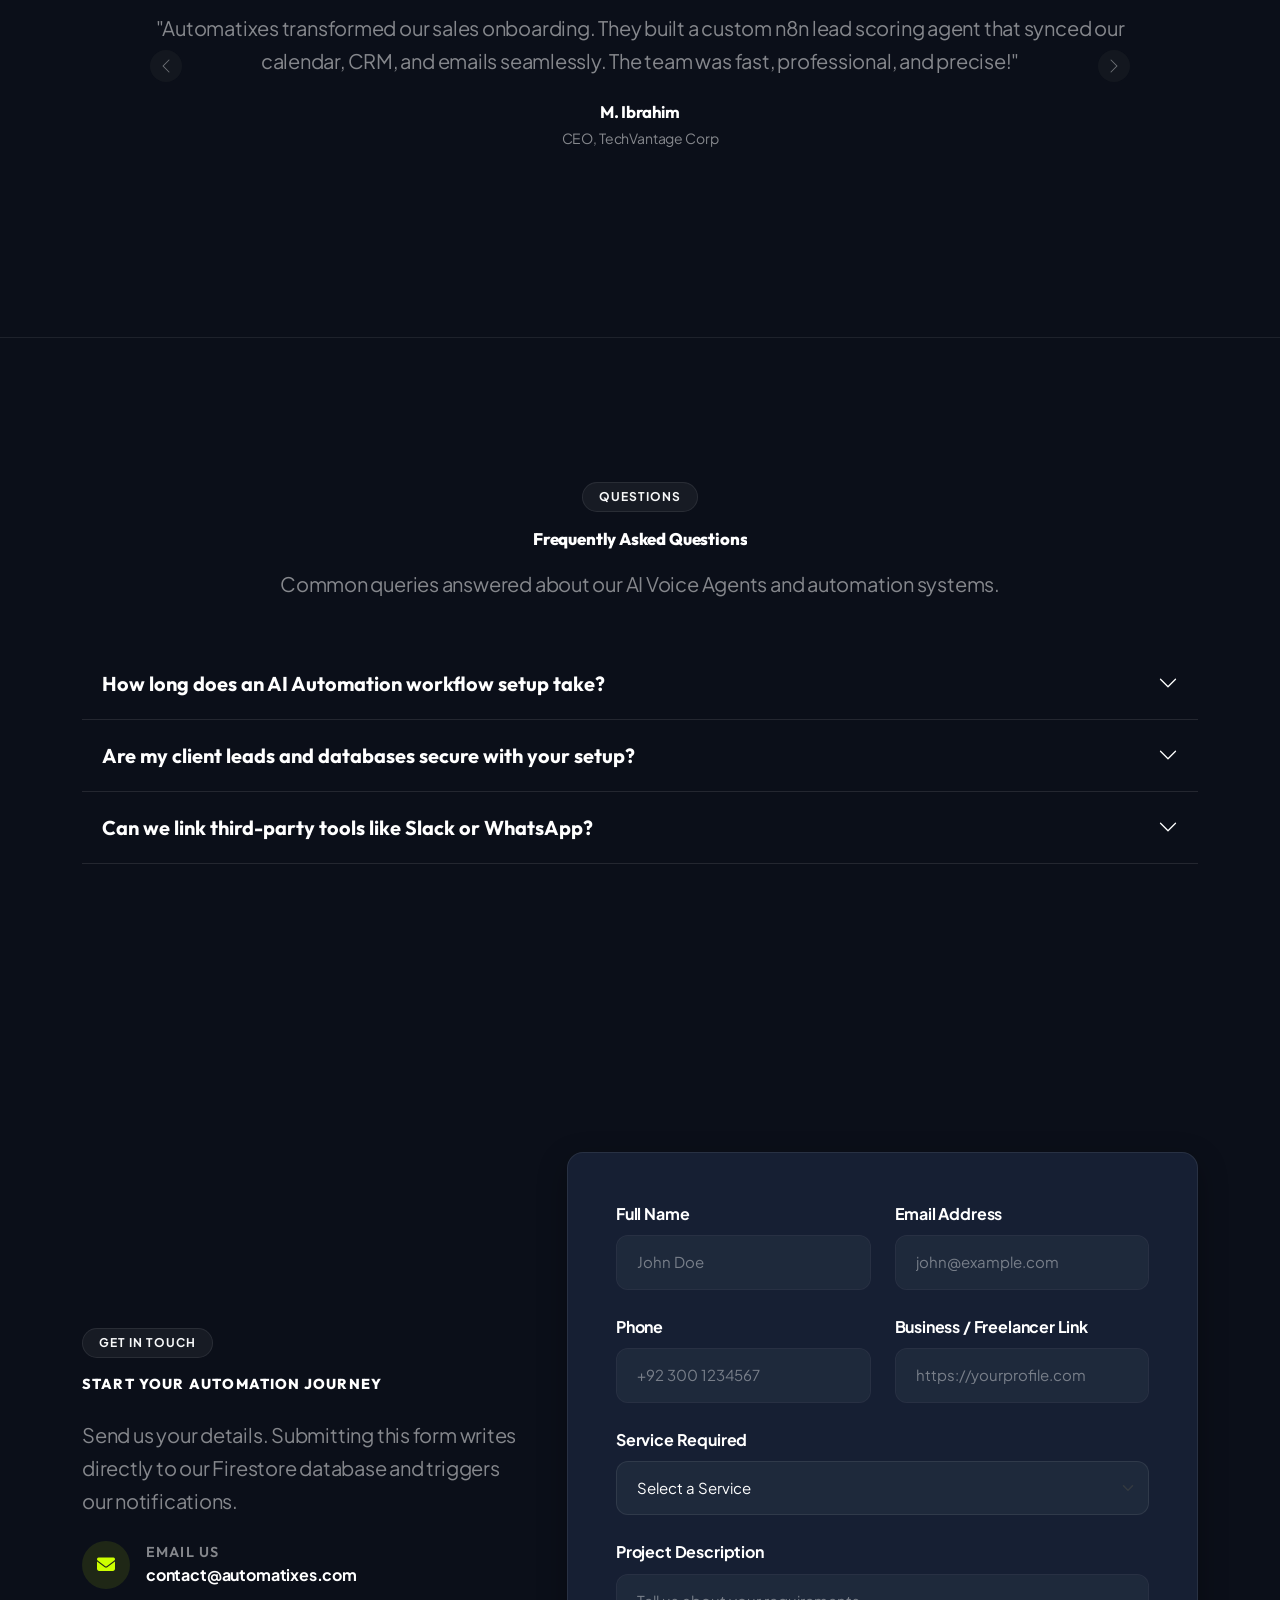
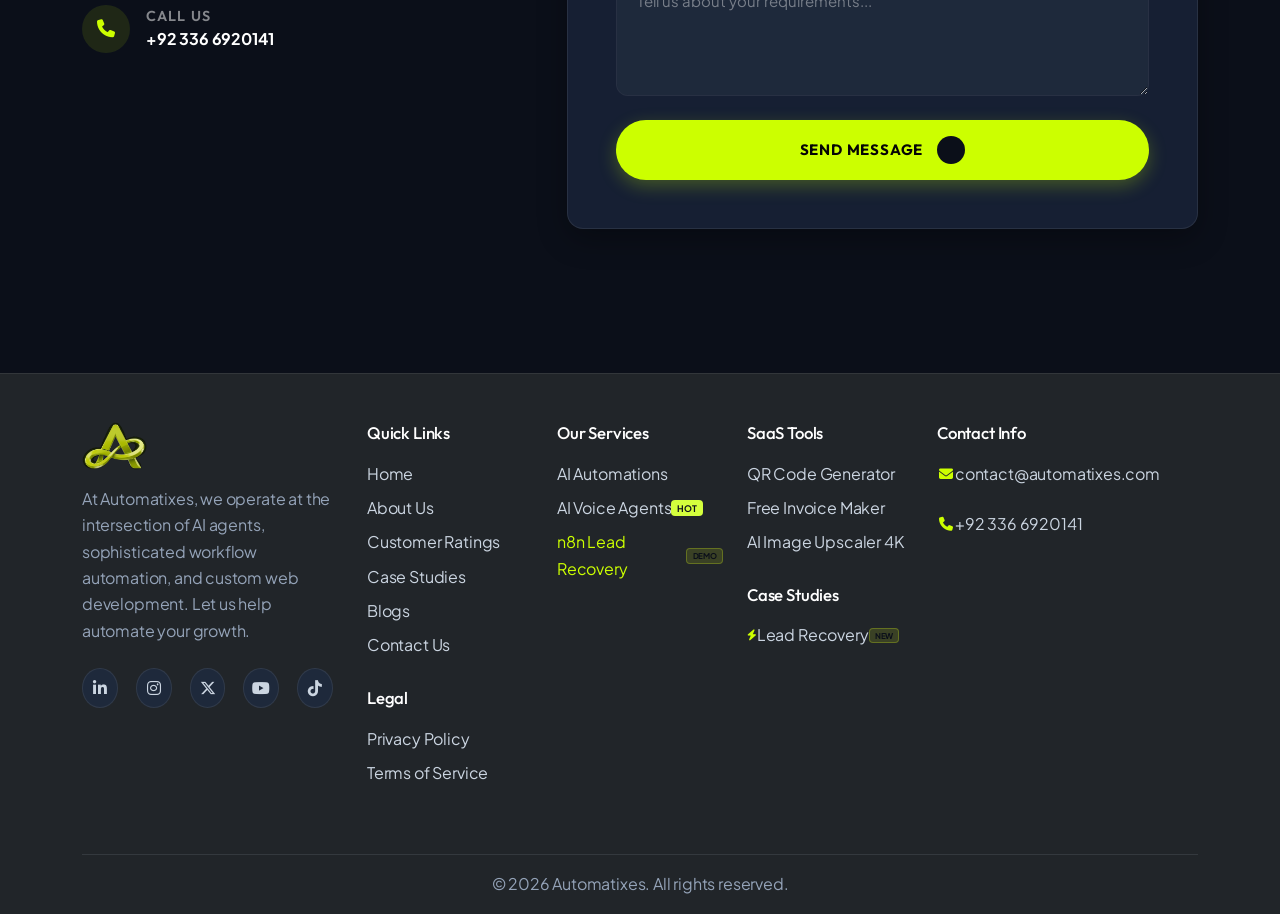
==== commit 58d1dda2: "Host PropertyBot directly on automatixes.com/propertybot, remove SaaS tools from navbar, and apply e" ====
--- a/index.html
+++ b/index.html
@@ -246,63 +246,7 @@
                                 <li><a class="dropdown-item py-2 fw-semibold d-flex align-items-center justify-content-between" href="voice-agent"><span>AI Voice Agents</span> <span class="badge rounded-pill ms-2" style="font-size: 0.65rem; background: #D4FF3D !important; color: #0a0e1a !important; font-weight: 700;">🔥 HIGH DEMAND</span></a></li>
                             </ul>
                         </li>
-                        <li class="nav-item dropdown">
-                            <a class="nav-link dropdown-toggle d-flex align-items-center gap-1.5" href="#" id="saasDropdown" role="button" data-bs-toggle="dropdown" aria-expanded="false">
-                                <span>SaaS Tools</span>
-                                <span class="badge rounded-pill" style="font-size: 0.6rem; background: rgba(200, 224, 25, 0.2); color: var(--accent-neon); border: 1px solid rgba(200, 224, 25, 0.4);">LIVE</span>
-                            </a>
-                            <ul class="dropdown-menu border-0 shadow-lg p-2" aria-labelledby="saasDropdown" style="min-width: 290px; background: #0c1222; border: 1px solid rgba(255, 255, 255, 0.1) !important;">
-                                <li>
-                                    <a class="dropdown-item py-2 px-2.5 rounded-2 text-white d-flex align-items-center justify-content-between" href="https://invoicemaker.automatixes.com" target="_blank" rel="noopener">
-                                        <div class="d-flex align-items-center gap-2">
-                                            <div class="rounded-2 d-flex align-items-center justify-content-center" style="width: 32px; height: 32px; background: rgba(37, 211, 102, 0.15); color: #25D366;">
-                                                <i class="fa-solid fa-file-invoice-dollar fs-6"></i>
-                                            </div>
-                                            <div>
-                                                <div class="fw-bold small">Invoice Maker</div>
-                                                <div class="text-white-50" style="font-size: 11px;">Instant A4 PDF Generator</div>
-                                            </div>
-                                        </div>
-                                        <span class="badge bg-success bg-opacity-25 text-success small font-monospace">FREE</span>
-                                    </a>
-                                </li>
-                                <li>
-                                    <a class="dropdown-item py-2 px-2.5 rounded-2 text-white d-flex align-items-center justify-content-between" href="https://qrcode.automatixes.com" target="_blank" rel="noopener">
-                                        <div class="d-flex align-items-center gap-2">
-                                            <div class="rounded-2 d-flex align-items-center justify-content-center" style="width: 32px; height: 32px; background: rgba(56, 189, 248, 0.15); color: #38bdf8;">
-                                                <i class="fa-solid fa-qrcode fs-6"></i>
-                                            </div>
-                                            <div>
-                                                <div class="fw-bold small">QR Dynamic Studio</div>
-                                                <div class="text-white-50" style="font-size: 11px;">Vector & Logo QR Codes</div>
-                                            </div>
-                                        </div>
-                                        <span class="badge bg-info bg-opacity-25 text-info small font-monospace">HOT</span>
-                                    </a>
-                                </li>
-                                <li>
-                                    <a class="dropdown-item py-2 px-2.5 rounded-2 text-white d-flex align-items-center justify-content-between" href="https://upscaler.automatixes.com" target="_blank" rel="noopener">
-                                        <div class="d-flex align-items-center gap-2">
-                                            <div class="rounded-2 d-flex align-items-center justify-content-center" style="width: 32px; height: 32px; background: rgba(212, 255, 61, 0.15); color: #D4FF3D;">
-                                                <i class="fa-solid fa-wand-magic-sparkles fs-6"></i>
-                                            </div>
-                                            <div>
-                                                <div class="fw-bold small">AI Image Upscaler 4K</div>
-                                                <div class="text-white-50" style="font-size: 11px;">Super-Resolution Engine</div>
-                                            </div>
-                                        </div>
-                                        <span class="badge bg-warning bg-opacity-25 text-warning small font-monospace">AI</span>
-                                    </a>
-                                </li>
-                                <li><hr class="dropdown-divider border-secondary border-opacity-25 my-1"></li>
-                                <li>
-                                    <a class="dropdown-item py-2 px-2.5 rounded-2 text-center text-accent-neon fw-semibold small" href="index#saas-tools">
-                                        <i class="fa-solid fa-sliders me-1"></i> Browse All SaaS Slides &rarr;
-                                    </a>
-                                </li>
-                            </ul>
-                        </li>
-                                                <li class="nav-item"><a class="nav-link text-nowrap" href="portfolio">Portfolio</a></li>
+                        <li class="nav-item"><a class="nav-link text-nowrap" href="portfolio">Portfolio</a></li>
                         <li class="nav-item"><a class="nav-link text-nowrap" href="process">Process</a></li>
                         <li class="nav-item"><a class="nav-link text-nowrap" href="blogs">Blogs</a></li>
                         <li class="nav-item"><a class="nav-link text-nowrap" href="contact">Contact us</a></li>
@@ -832,25 +776,25 @@
                     <!-- Project Image with Floating Badge -->
                     <div class="position-relative overflow-hidden" style="height: 230px; background: #070a12;">
                         <img src="assets/media/n8n/workflows/workflow-02-real-estate-ai-agent.png" 
-                             alt="PropertyBot - Real Estate AI Assistant" 
+                             alt="Property Advisor - Digital Real Estate Concierge" 
                              class="w-100 h-100 object-fit-cover" 
                              loading="lazy" 
                              style="transition: transform 0.4s ease;">
-                        <span class="badge rounded-pill px-3 py-1.5 position-absolute top-0 start-0 m-3 shadow" style="background: #e65100; color: #ffffff; font-size: 0.72rem; font-weight: 700; letter-spacing: 0.04em;">
-                            <i class="fa-solid fa-house-chimney me-1"></i> Real Estate AI Assistant
+                        <span class="badge rounded-pill px-3 py-1.5 position-absolute top-0 start-0 m-3 shadow" style="background: #059669; color: #ffffff; font-size: 0.72rem; font-weight: 700; letter-spacing: 0.04em;">
+                            <i class="fa-solid fa-building-columns me-1"></i> Real Estate Concierge
                         </span>
                     </div>
 
                     <!-- Card Body -->
                     <div class="p-4 d-flex flex-column justify-content-between flex-grow-1">
                         <div>
-                            <h4 class="h5 fw-bold text-white mb-2">PropertyBot — Pakistan Real Estate AI Assistant</h4>
+                            <h4 class="h5 fw-bold text-white mb-2">Property Advisor — Digital Real Estate Concierge</h4>
                             <p class="text-secondary small mb-3" style="line-height: 1.6;">
-                                Production conversational AI agent trained for the Pakistan real estate market. Interactively qualifies buyer budgets, surfaces verified listings, captures contact records, and schedules property viewings 24/7.
+                                Interactive digital concierge engineered for prime real estate developments. Qualifies buyer investment criteria, surfaces verified pricing benchmarks, clarifies documentation (NOC & Fard), and schedules private property viewings 24/7.
                             </p>
                             <div class="d-flex align-items-center gap-1.5 text-white-50 small mb-3 font-monospace">
                                 <i class="fa-solid fa-location-dot text-danger"></i>
-                                <span>Pakistan Property Market • 24/7 Lead Ingest</span>
+                                <span>Pakistan Property Market • 24/7 Dedicated Concierge</span>
                             </div>
                         </div>
 
@@ -858,9 +802,9 @@
                             <span class="badge bg-dark text-success border border-success border-opacity-25 font-monospace small">
                                 <i class="fa-solid fa-circle text-success me-1" style="font-size: 8px;"></i> LIVE DEMO
                             </span>
-                            <a href="https://abdulmoiz0portfolio.github.io/real-estate-chatbot/" target="_blank" rel="noopener" class="btn btn-sm btn-brand rounded-pill px-3 py-1.5 fw-bold d-inline-flex align-items-center gap-1">
+                            <a href="propertybot" class="btn btn-sm btn-brand rounded-pill px-3 py-1.5 fw-bold d-inline-flex align-items-center gap-1">
                                 <span>Try Live Demo</span>
-                                <i class="fa-solid fa-arrow-up-right-from-square" style="font-size: 11px;"></i>
+                                <i class="fa-solid fa-arrow-right" style="font-size: 11px;"></i>
                             </a>
                         </div>
                     </div>
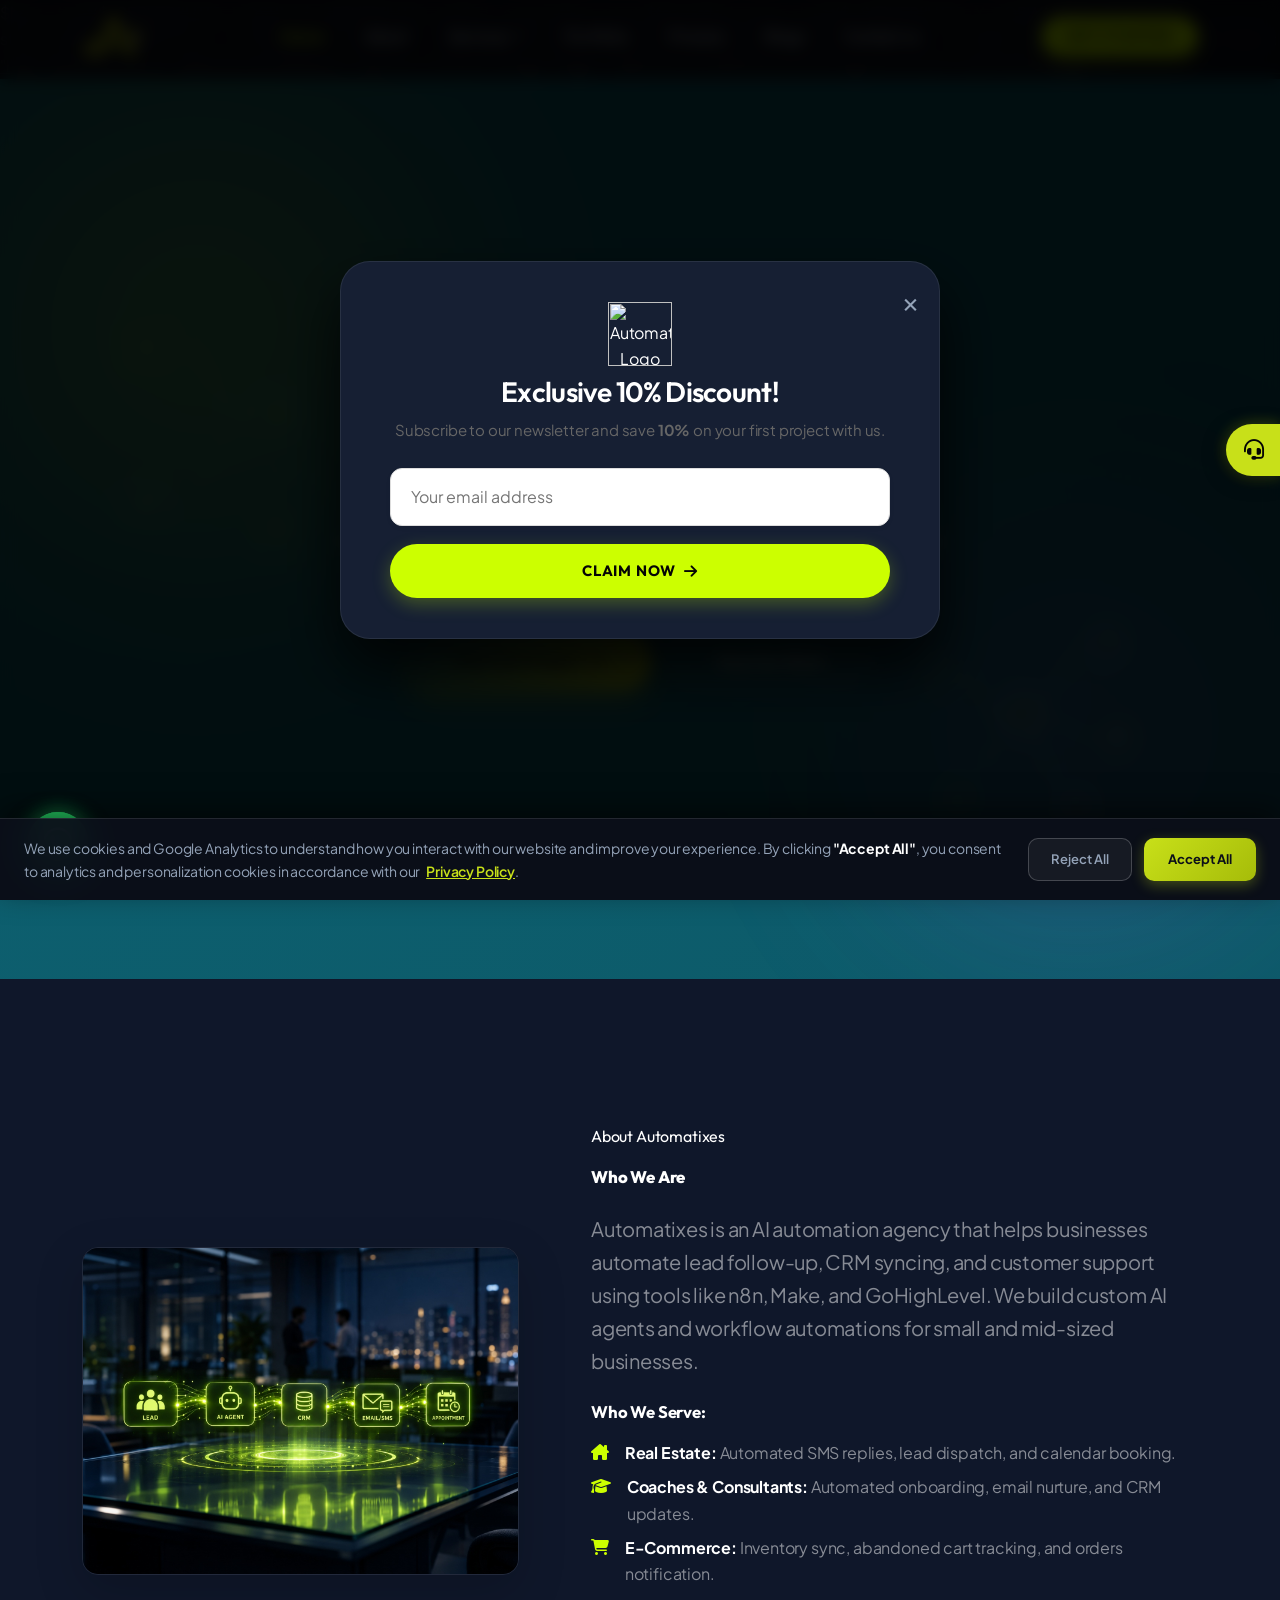
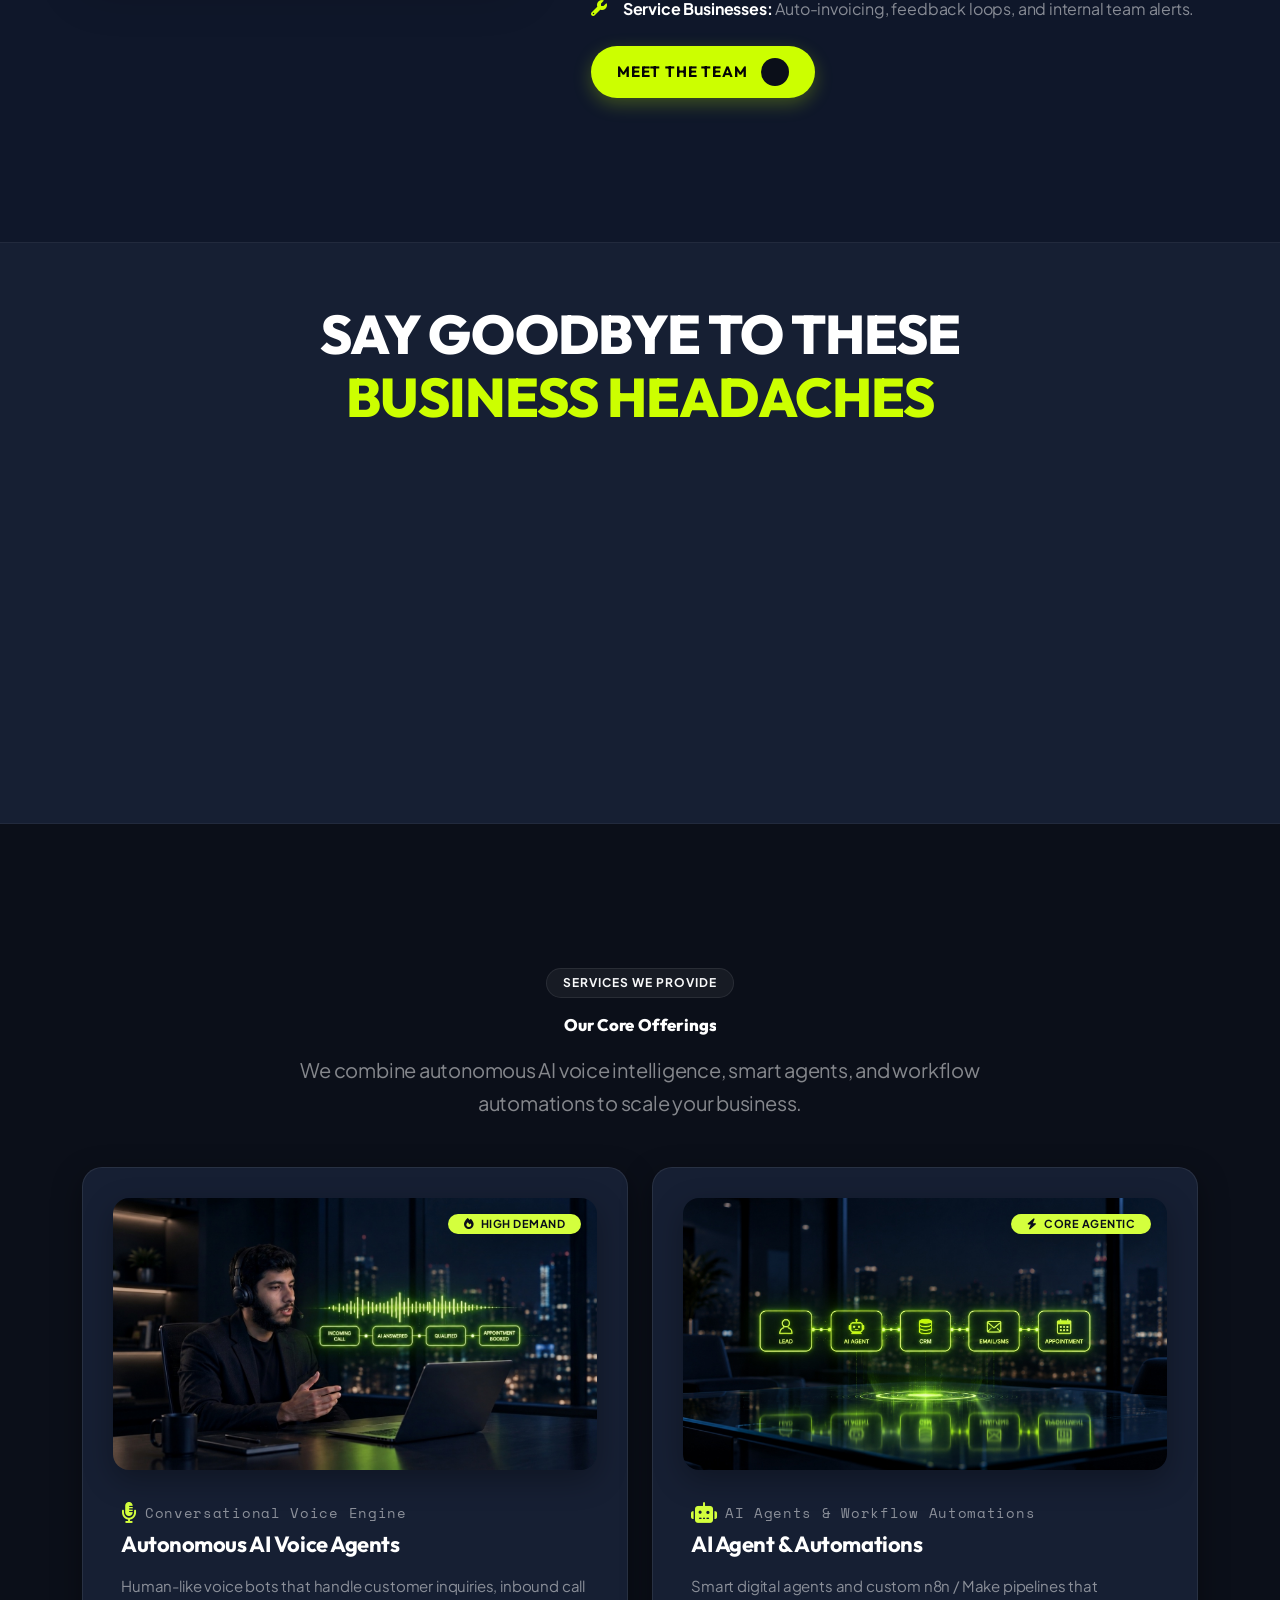
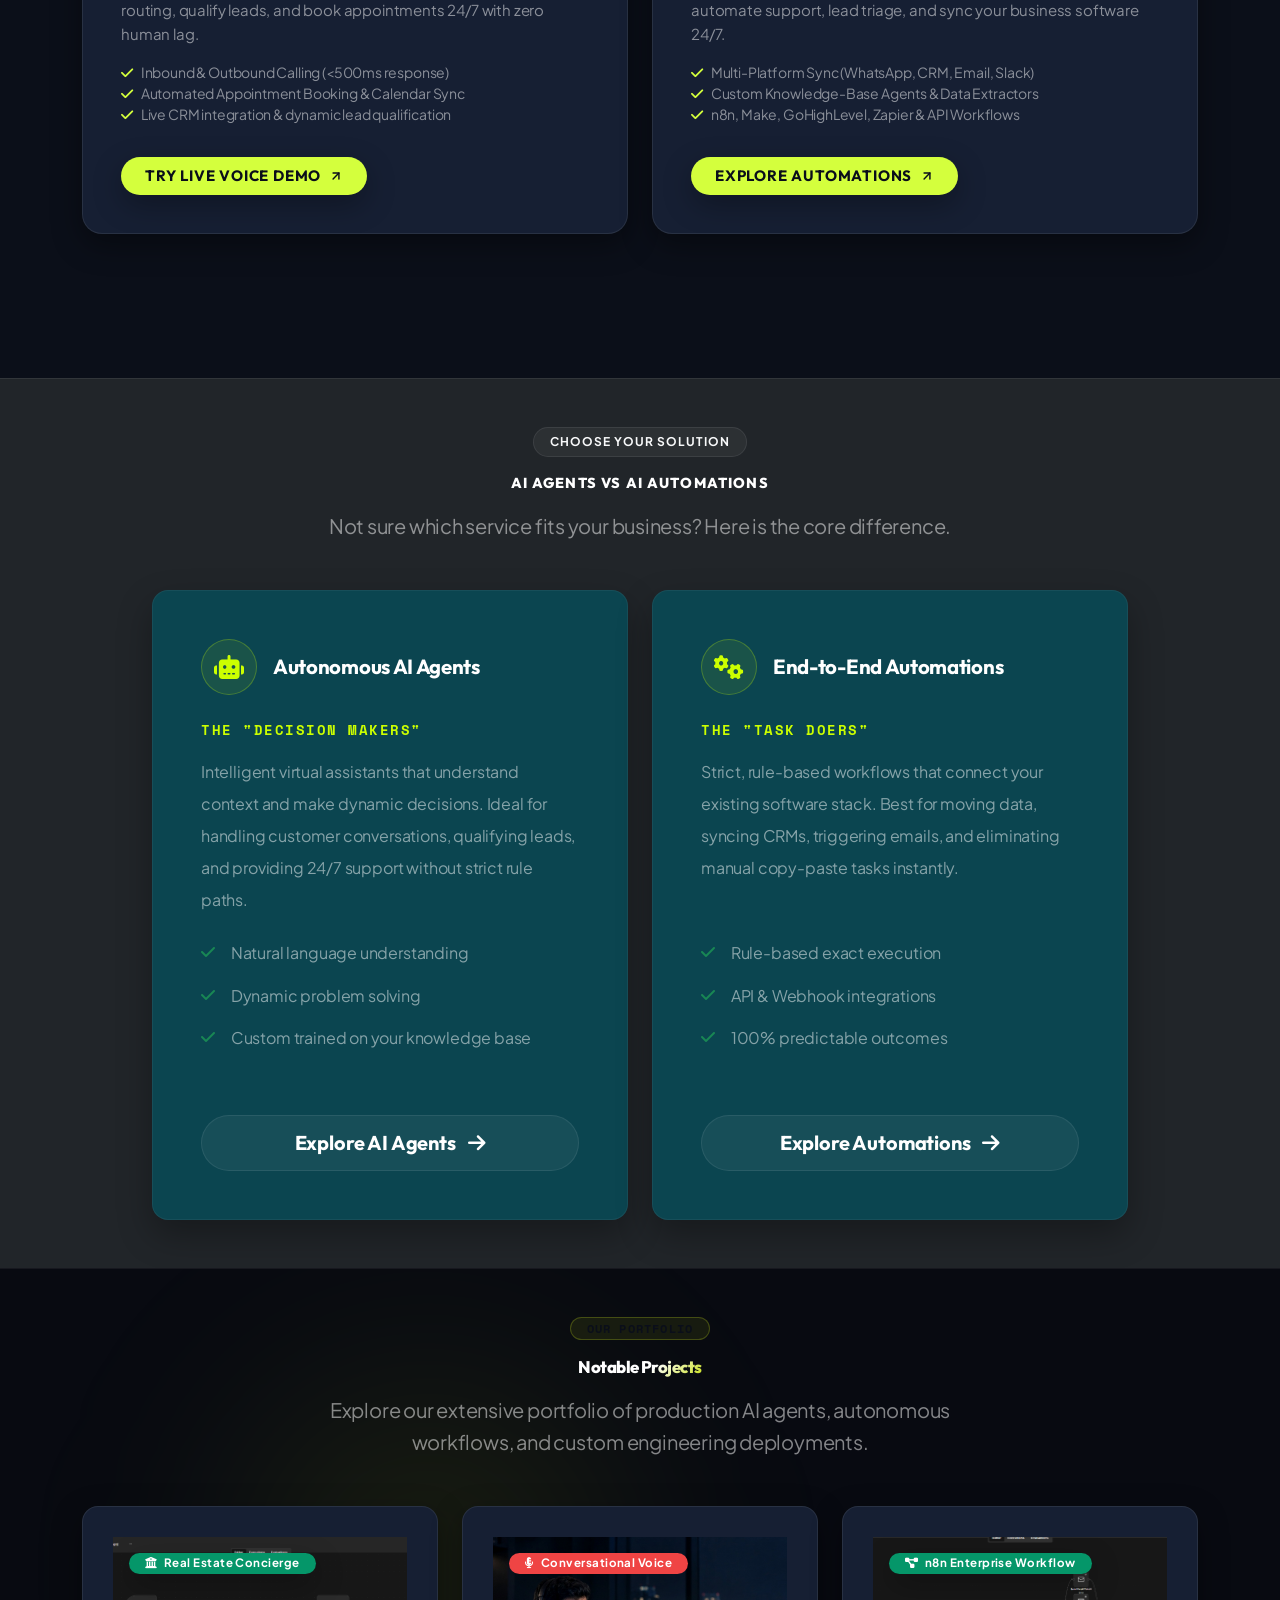
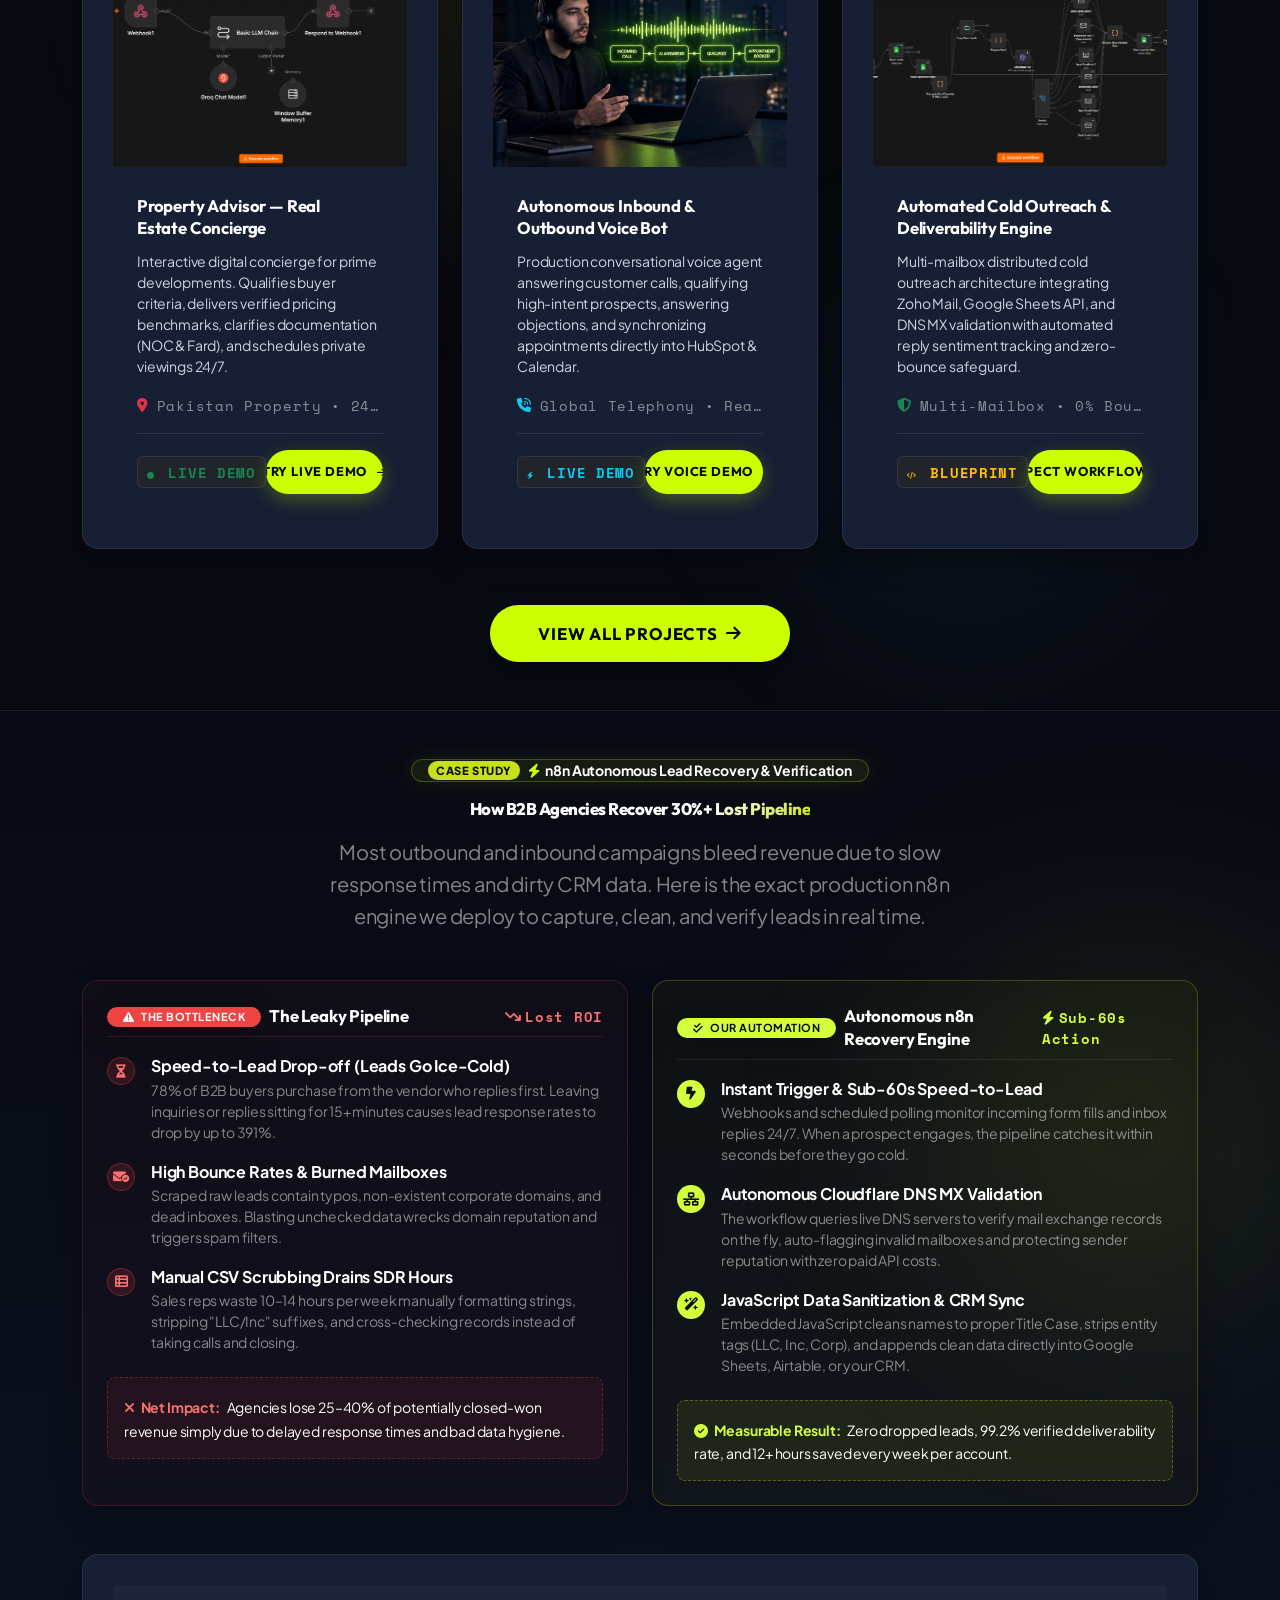
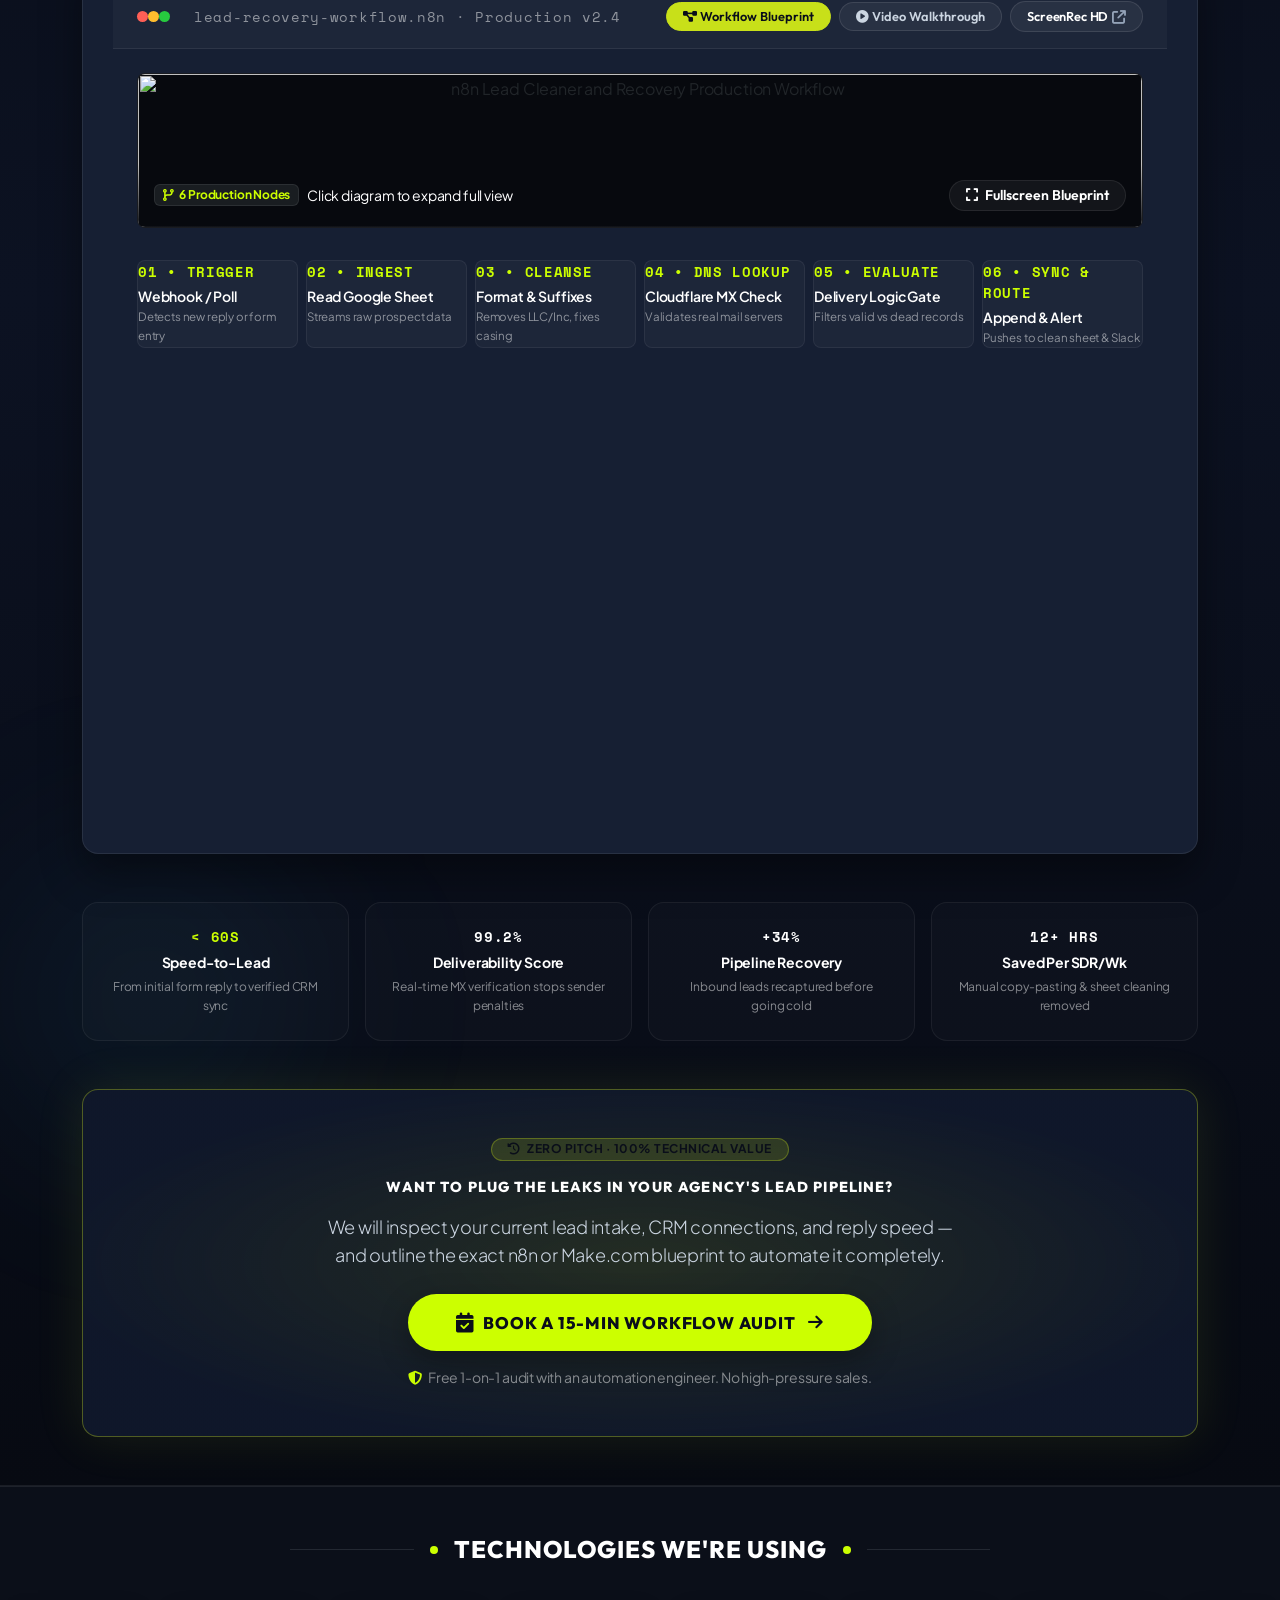
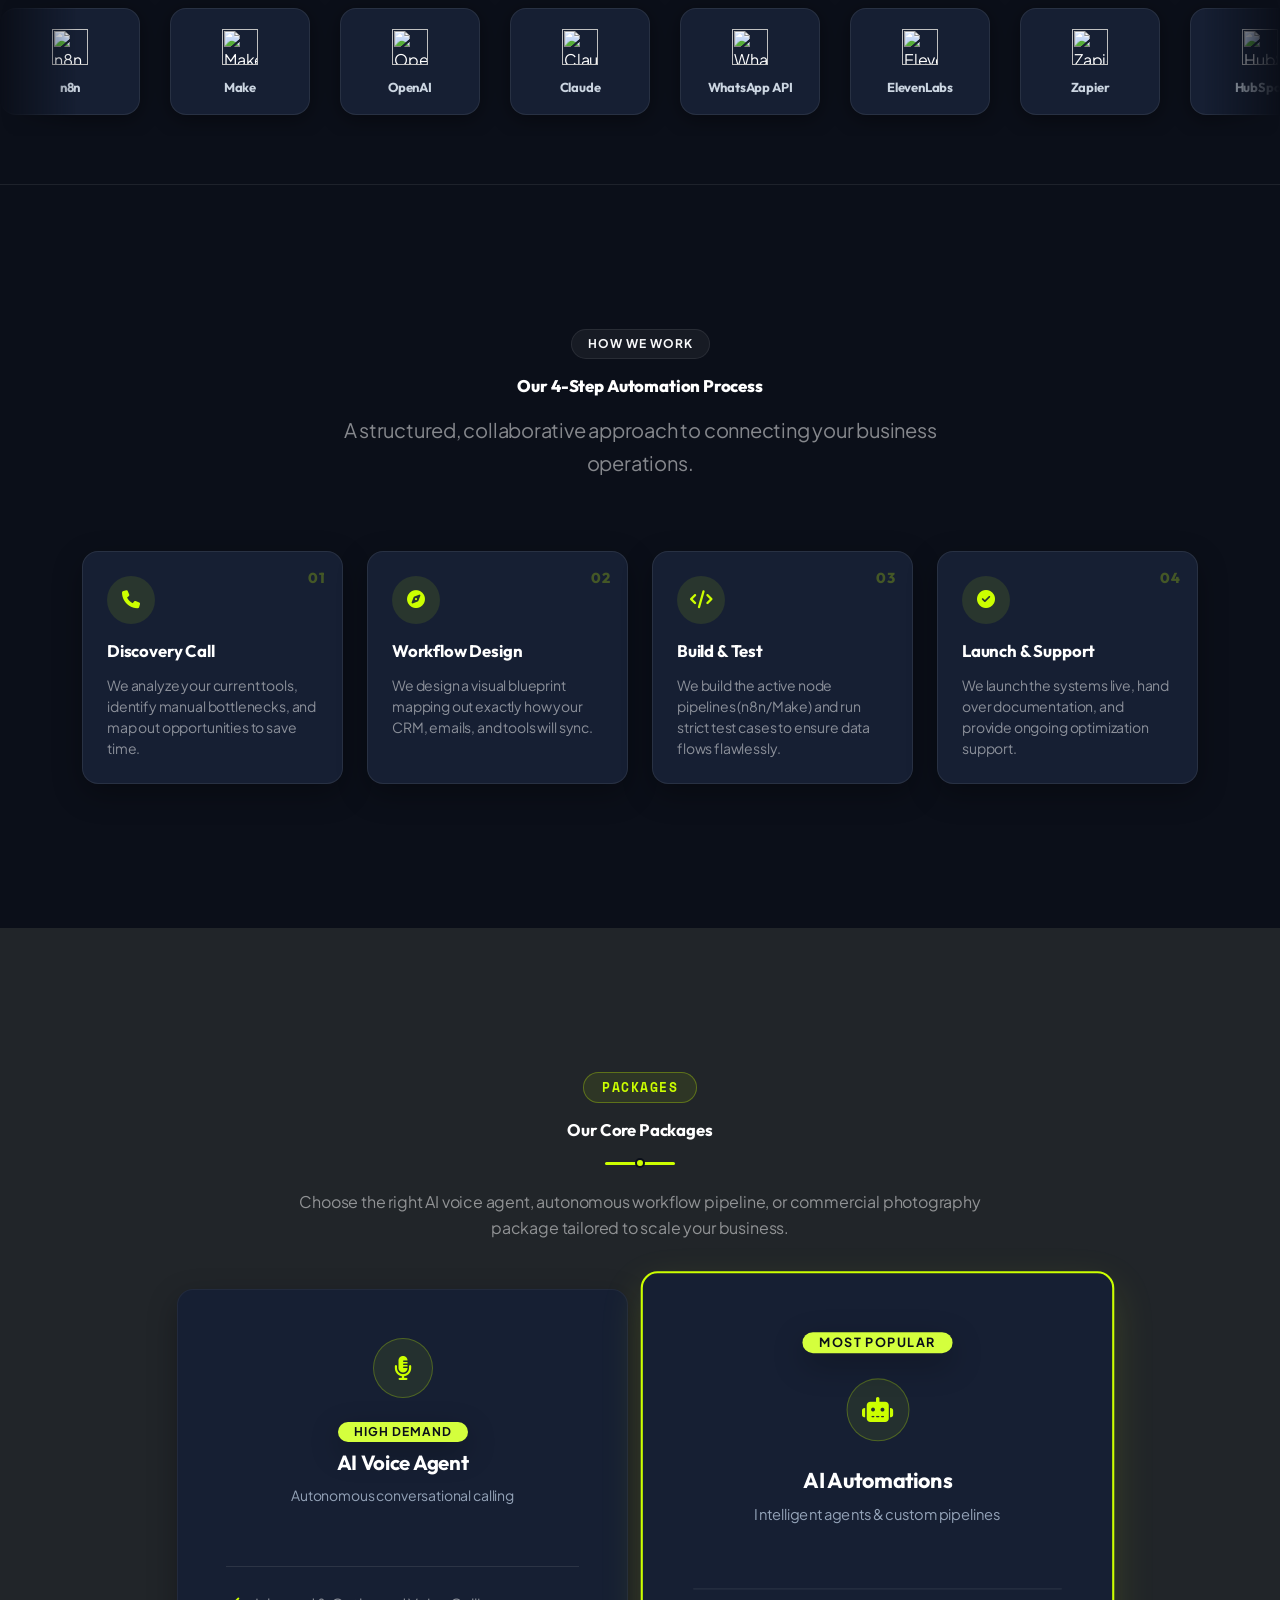
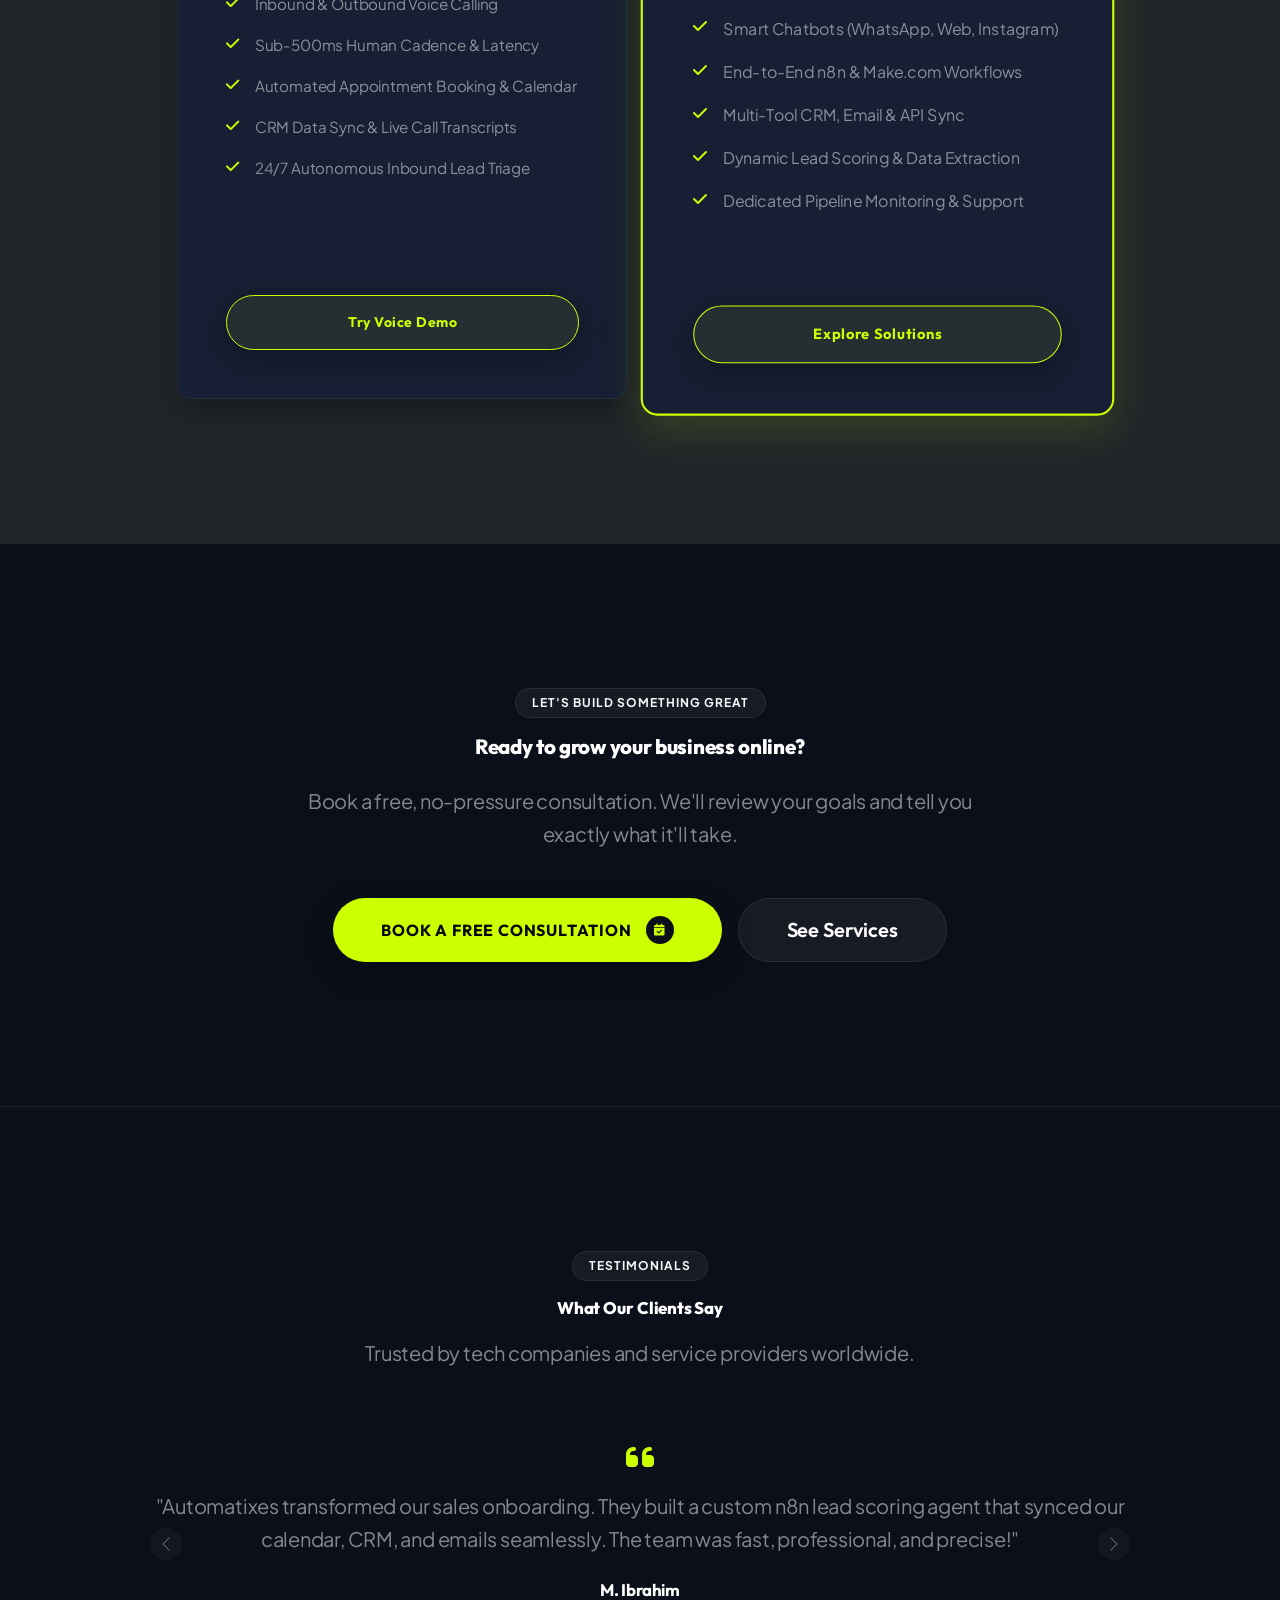
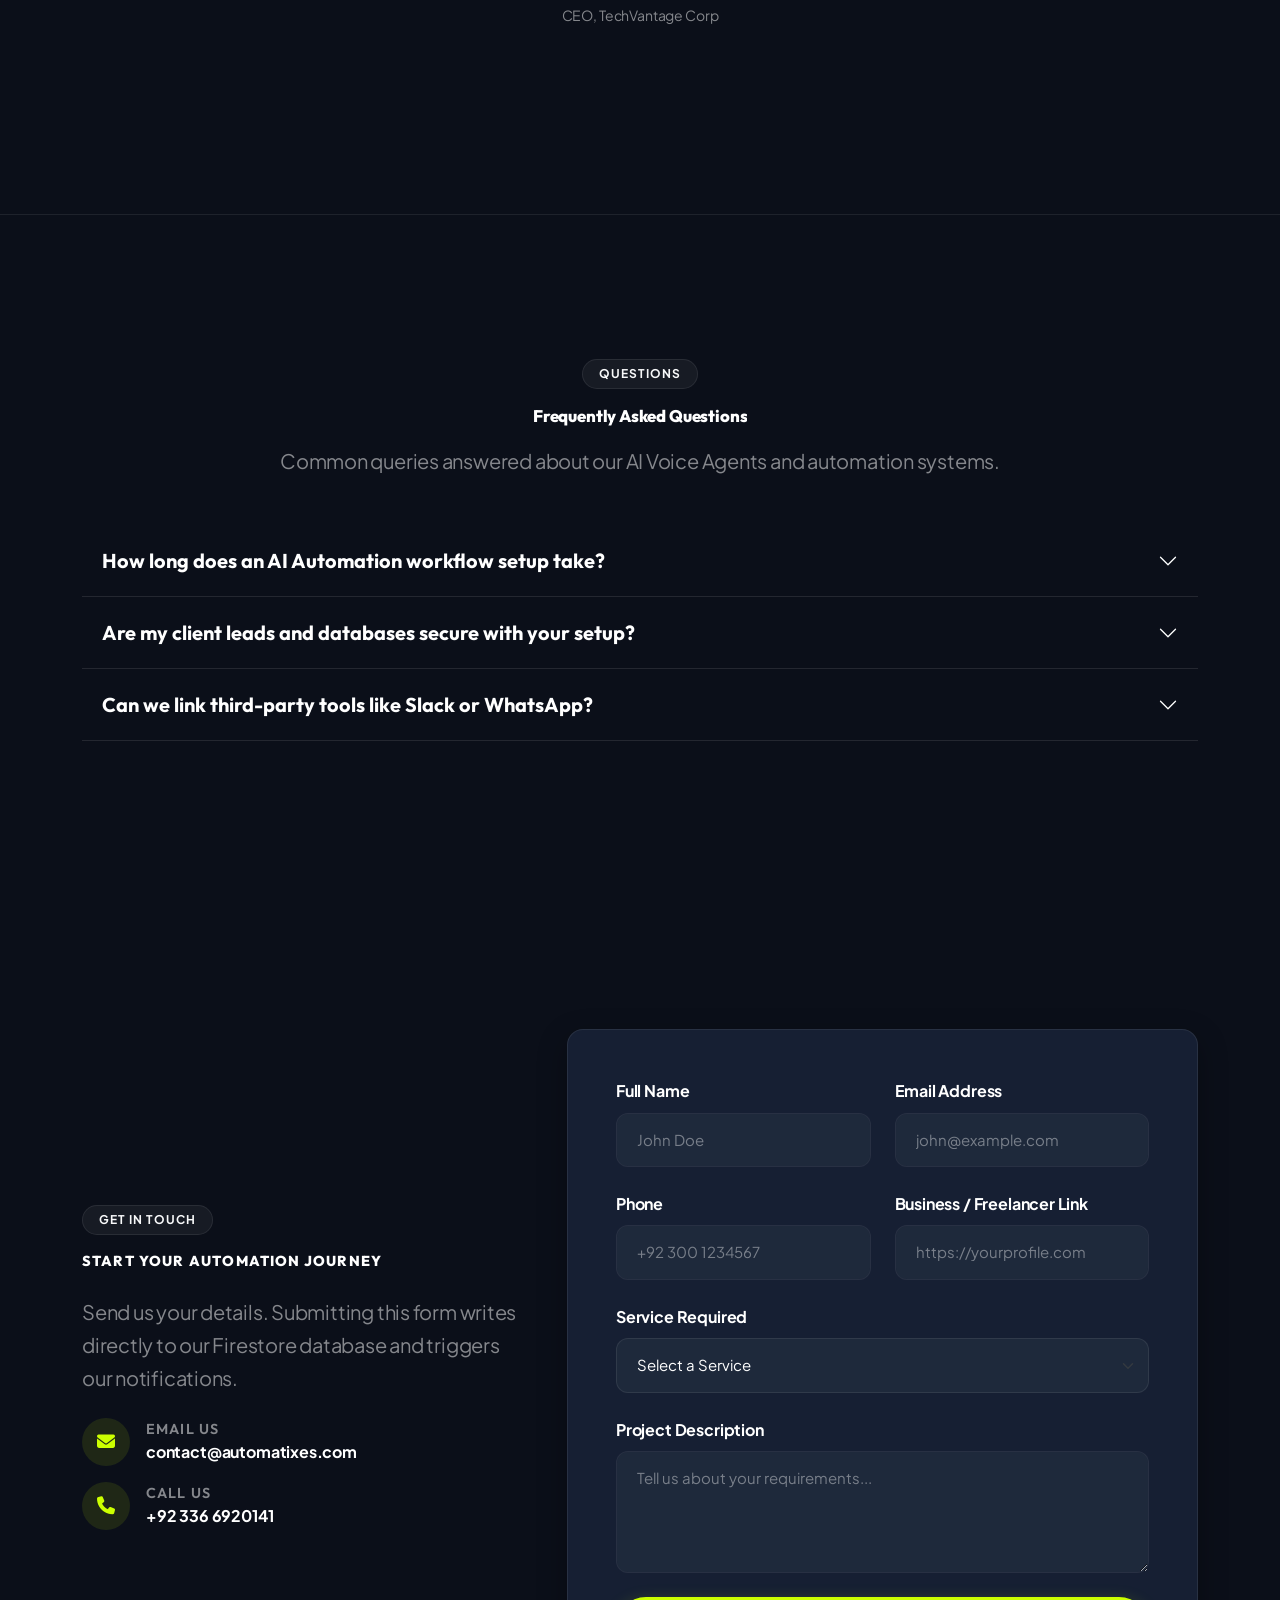
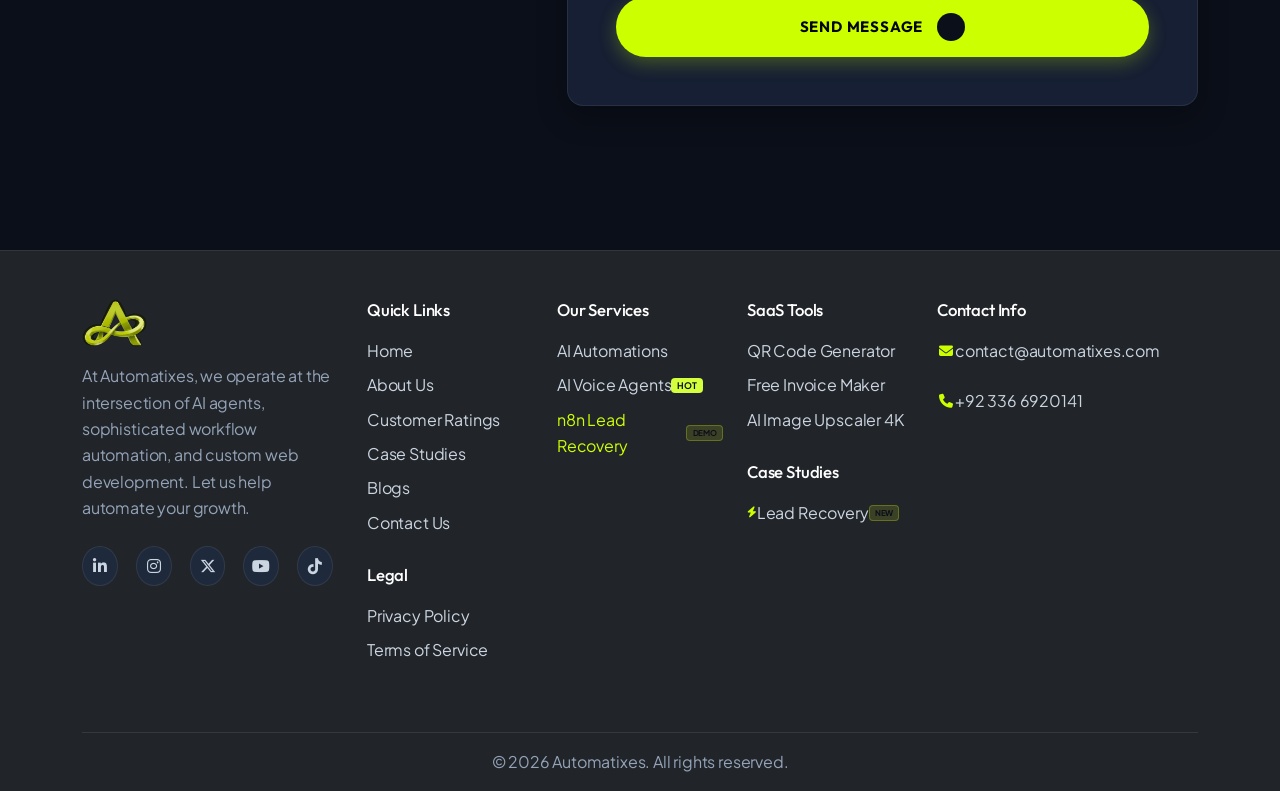
==== commit aa16bf1d: "Fix symmetrical alignment, equalized heights, and button text wrapping across portfolio cards" ====
--- a/index.html
+++ b/index.html
@@ -770,13 +770,13 @@
 
         <!-- 3-Card Portfolio Grid -->
         <div class="row g-4 mb-5 justify-content-center">
-            <!-- Project 1: Real Estate AI Chatbot -->
+            <!-- Project 1: Real Estate Concierge -->
             <div class="col-md-6 col-lg-4">
-                <div class="card h-100 rounded-4 overflow-hidden border border-secondary border-opacity-25" style="background: #0d1322; transition: transform 0.3s ease, box-shadow 0.3s ease; box-shadow: 0 10px 30px rgba(0,0,0,0.35);">
+                <div class="card h-100 rounded-4 overflow-hidden border border-secondary border-opacity-25 d-flex flex-column" style="background: #0d1322; transition: transform 0.3s ease, box-shadow 0.3s ease; box-shadow: 0 10px 30px rgba(0,0,0,0.35);">
                     <!-- Project Image with Floating Badge -->
                     <div class="position-relative overflow-hidden" style="height: 230px; background: #070a12;">
                         <img src="assets/media/n8n/workflows/workflow-02-real-estate-ai-agent.png" 
-                             alt="Property Advisor - Digital Real Estate Concierge" 
+                             alt="Property Advisor - Real Estate Concierge" 
                              class="w-100 h-100 object-fit-cover" 
                              loading="lazy" 
                              style="transition: transform 0.4s ease;">
@@ -786,34 +786,34 @@
                     </div>
 
                     <!-- Card Body -->
-                    <div class="p-4 d-flex flex-column justify-content-between flex-grow-1">
+                    <div class="p-4 d-flex flex-column flex-grow-1">
                         <div>
-                            <h4 class="h5 fw-bold text-white mb-2">Property Advisor — Digital Real Estate Concierge</h4>
-                            <p class="text-secondary small mb-3" style="line-height: 1.6;">
-                                Interactive digital concierge engineered for prime real estate developments. Qualifies buyer investment criteria, surfaces verified pricing benchmarks, clarifies documentation (NOC & Fard), and schedules private property viewings 24/7.
+                            <h4 class="h5 fw-bold text-white mb-2 d-flex align-items-center" style="min-height: 52px; line-height: 1.35;">Property Advisor — Real Estate Concierge</h4>
+                            <p class="text-secondary small mb-3" style="line-height: 1.6; min-height: 90px;">
+                                Interactive digital concierge for prime developments. Qualifies buyer criteria, delivers verified pricing benchmarks, clarifies documentation (NOC &amp; Fard), and schedules private viewings 24/7.
                             </p>
-                            <div class="d-flex align-items-center gap-1.5 text-white-50 small mb-3 font-monospace">
-                                <i class="fa-solid fa-location-dot text-danger"></i>
-                                <span>Pakistan Property Market • 24/7 Dedicated Concierge</span>
+                            <div class="d-flex align-items-center gap-2 text-white-50 small mb-3 font-monospace" style="min-height: 24px; font-size: 0.78rem;">
+                                <i class="fa-solid fa-location-dot text-danger flex-shrink-0"></i>
+                                <span class="text-truncate">Pakistan Property • 24/7 Concierge</span>
                             </div>
                         </div>
 
-                        <div class="d-flex align-items-center justify-content-between pt-3 border-top border-secondary border-opacity-25">
-                            <span class="badge bg-dark text-success border border-success border-opacity-25 font-monospace small">
-                                <i class="fa-solid fa-circle text-success me-1" style="font-size: 8px;"></i> LIVE DEMO
+                        <div class="d-flex align-items-center justify-content-between pt-3 border-top border-secondary border-opacity-25 mt-auto">
+                            <span class="badge bg-dark text-success border border-success border-opacity-25 font-monospace small px-2.5 py-1.5">
+                                <i class="fa-solid fa-circle text-success me-1" style="font-size: 7px;"></i> LIVE DEMO
                             </span>
-                            <a href="propertybot" class="btn btn-sm btn-brand rounded-pill px-3 py-1.5 fw-bold d-inline-flex align-items-center gap-1">
+                            <a href="propertybot" class="btn btn-sm btn-brand rounded-pill px-3 py-1.5 fw-bold d-inline-flex align-items-center gap-1.5 text-nowrap" style="font-size: 0.8rem; white-space: nowrap;">
                                 <span>Try Live Demo</span>
-                                <i class="fa-solid fa-arrow-right" style="font-size: 11px;"></i>
+                                <i class="fa-solid fa-arrow-right" style="font-size: 10px;"></i>
                             </a>
                         </div>
                     </div>
                 </div>
             </div>
 
-            <!-- Project 2: AI Voice Calling Agent -->
+            <!-- Project 2: Voice Calling Agent -->
             <div class="col-md-6 col-lg-4">
-                <div class="card h-100 rounded-4 overflow-hidden border border-secondary border-opacity-25" style="background: #0d1322; transition: transform 0.3s ease, box-shadow 0.3s ease; box-shadow: 0 10px 30px rgba(0,0,0,0.35);">
+                <div class="card h-100 rounded-4 overflow-hidden border border-secondary border-opacity-25 d-flex flex-column" style="background: #0d1322; transition: transform 0.3s ease, box-shadow 0.3s ease; box-shadow: 0 10px 30px rgba(0,0,0,0.35);">
                     <!-- Project Image with Floating Badge -->
                     <div class="position-relative overflow-hidden" style="height: 230px; background: #070a12;">
                         <img src="assets/img/services/ai_agents.jpg" 
@@ -827,25 +827,25 @@
                     </div>
 
                     <!-- Card Body -->
-                    <div class="p-4 d-flex flex-column justify-content-between flex-grow-1">
+                    <div class="p-4 d-flex flex-column flex-grow-1">
                         <div>
-                            <h4 class="h5 fw-bold text-white mb-2">Autonomous Inbound & Outbound Calling Voice Bot</h4>
-                            <p class="text-secondary small mb-3" style="line-height: 1.6;">
-                                Production conversational voice agent answering inbound customer calls, qualifying high-intent prospects, answering objections, and synchronizing appointments directly into HubSpot, GoHighLevel & Google Calendar.
+                            <h4 class="h5 fw-bold text-white mb-2 d-flex align-items-center" style="min-height: 52px; line-height: 1.35;">Autonomous Inbound &amp; Outbound Voice Bot</h4>
+                            <p class="text-secondary small mb-3" style="line-height: 1.6; min-height: 90px;">
+                                Production conversational voice agent answering customer calls, qualifying high-intent prospects, answering objections, and synchronizing appointments directly into HubSpot &amp; Calendar.
                             </p>
-                            <div class="d-flex align-items-center gap-1.5 text-white-50 small mb-3 font-monospace">
-                                <i class="fa-solid fa-location-dot text-danger"></i>
-                                <span>Worldwide Phone Calls • Real-Time Voice</span>
+                            <div class="d-flex align-items-center gap-2 text-white-50 small mb-3 font-monospace" style="min-height: 24px; font-size: 0.78rem;">
+                                <i class="fa-solid fa-phone-volume text-info flex-shrink-0"></i>
+                                <span class="text-truncate">Global Telephony • Real-Time Voice</span>
                             </div>
                         </div>
 
-                        <div class="d-flex align-items-center justify-content-between pt-3 border-top border-secondary border-opacity-25">
-                            <span class="badge bg-dark text-info border border-info border-opacity-25 font-monospace small">
-                                <i class="fa-solid fa-bolt text-info me-1" style="font-size: 8px;"></i> LIVE DEMO
+                        <div class="d-flex align-items-center justify-content-between pt-3 border-top border-secondary border-opacity-25 mt-auto">
+                            <span class="badge bg-dark text-info border border-info border-opacity-25 font-monospace small px-2.5 py-1.5">
+                                <i class="fa-solid fa-bolt text-info me-1" style="font-size: 7px;"></i> LIVE DEMO
                             </span>
-                            <a href="voice-agent" class="btn btn-sm btn-brand rounded-pill px-3 py-1.5 fw-bold d-inline-flex align-items-center gap-1">
+                            <a href="voice-agent" class="btn btn-sm btn-brand rounded-pill px-3 py-1.5 fw-bold d-inline-flex align-items-center gap-1.5 text-nowrap" style="font-size: 0.8rem; white-space: nowrap;">
                                 <span>Try Voice Demo</span>
-                                <i class="fa-solid fa-arrow-right" style="font-size: 11px;"></i>
+                                <i class="fa-solid fa-arrow-right" style="font-size: 10px;"></i>
                             </a>
                         </div>
                     </div>
@@ -854,7 +854,7 @@
 
             <!-- Project 3: Automated Cold Email Outreach Engine -->
             <div class="col-md-6 col-lg-4">
-                <div class="card h-100 rounded-4 overflow-hidden border border-secondary border-opacity-25" style="background: #0d1322; transition: transform 0.3s ease, box-shadow 0.3s ease; box-shadow: 0 10px 30px rgba(0,0,0,0.35);">
+                <div class="card h-100 rounded-4 overflow-hidden border border-secondary border-opacity-25 d-flex flex-column" style="background: #0d1322; transition: transform 0.3s ease, box-shadow 0.3s ease; box-shadow: 0 10px 30px rgba(0,0,0,0.35);">
                     <!-- Project Image with Floating Badge -->
                     <div class="position-relative overflow-hidden" style="height: 230px; background: #070a12;">
                         <img src="assets/media/n8n/workflows/n8n-email-marketing-workflow.png" 
@@ -868,25 +868,25 @@
                     </div>
 
                     <!-- Card Body -->
-                    <div class="p-4 d-flex flex-column justify-content-between flex-grow-1">
+                    <div class="p-4 d-flex flex-column flex-grow-1">
                         <div>
-                            <h4 class="h5 fw-bold text-white mb-2">Automated Cold Email Engine & Deliverability Safeguard</h4>
-                            <p class="text-secondary small mb-3" style="line-height: 1.6;">
-                                Multi-mailbox distributed cold outreach architecture integrating Zoho Mail, Google Sheets API, and DNS MX validation with automated reply sentiment tracking and bounce quarantining.
+                            <h4 class="h5 fw-bold text-white mb-2 d-flex align-items-center" style="min-height: 52px; line-height: 1.35;">Automated Cold Outreach &amp; Deliverability Engine</h4>
+                            <p class="text-secondary small mb-3" style="line-height: 1.6; min-height: 90px;">
+                                Multi-mailbox distributed cold outreach architecture integrating Zoho Mail, Google Sheets API, and DNS MX validation with automated reply sentiment tracking and zero-bounce safeguard.
                             </p>
-                            <div class="d-flex align-items-center gap-1.5 text-white-50 small mb-3 font-monospace">
-                                <i class="fa-solid fa-location-dot text-danger"></i>
-                                <span>Multi-Tenant Mailboxes • Zero Deliverability Loss</span>
+                            <div class="d-flex align-items-center gap-2 text-white-50 small mb-3 font-monospace" style="min-height: 24px; font-size: 0.78rem;">
+                                <i class="fa-solid fa-shield-halved text-success flex-shrink-0"></i>
+                                <span class="text-truncate">Multi-Mailbox • 0% Bounce Loss</span>
                             </div>
                         </div>
 
-                        <div class="d-flex align-items-center justify-content-between pt-3 border-top border-secondary border-opacity-25">
-                            <span class="badge bg-dark text-warning border border-warning border-opacity-25 font-monospace small">
-                                <i class="fa-solid fa-code me-1" style="font-size: 8px;"></i> BLUEPRINT
+                        <div class="d-flex align-items-center justify-content-between pt-3 border-top border-secondary border-opacity-25 mt-auto">
+                            <span class="badge bg-dark text-warning border border-warning border-opacity-25 font-monospace small px-2.5 py-1.5">
+                                <i class="fa-solid fa-code me-1" style="font-size: 7px;"></i> BLUEPRINT
                             </span>
-                            <a href="ai-Agent-Automations" class="btn btn-sm btn-brand rounded-pill px-3 py-1.5 fw-bold d-inline-flex align-items-center gap-1">
+                            <a href="ai-Agent-Automations" class="btn btn-sm btn-brand rounded-pill px-3 py-1.5 fw-bold d-inline-flex align-items-center gap-1.5 text-nowrap" style="font-size: 0.8rem; white-space: nowrap;">
                                 <span>Inspect Workflow</span>
-                                <i class="fa-solid fa-arrow-right" style="font-size: 11px;"></i>
+                                <i class="fa-solid fa-arrow-right" style="font-size: 10px;"></i>
                             </a>
                         </div>
                     </div>
